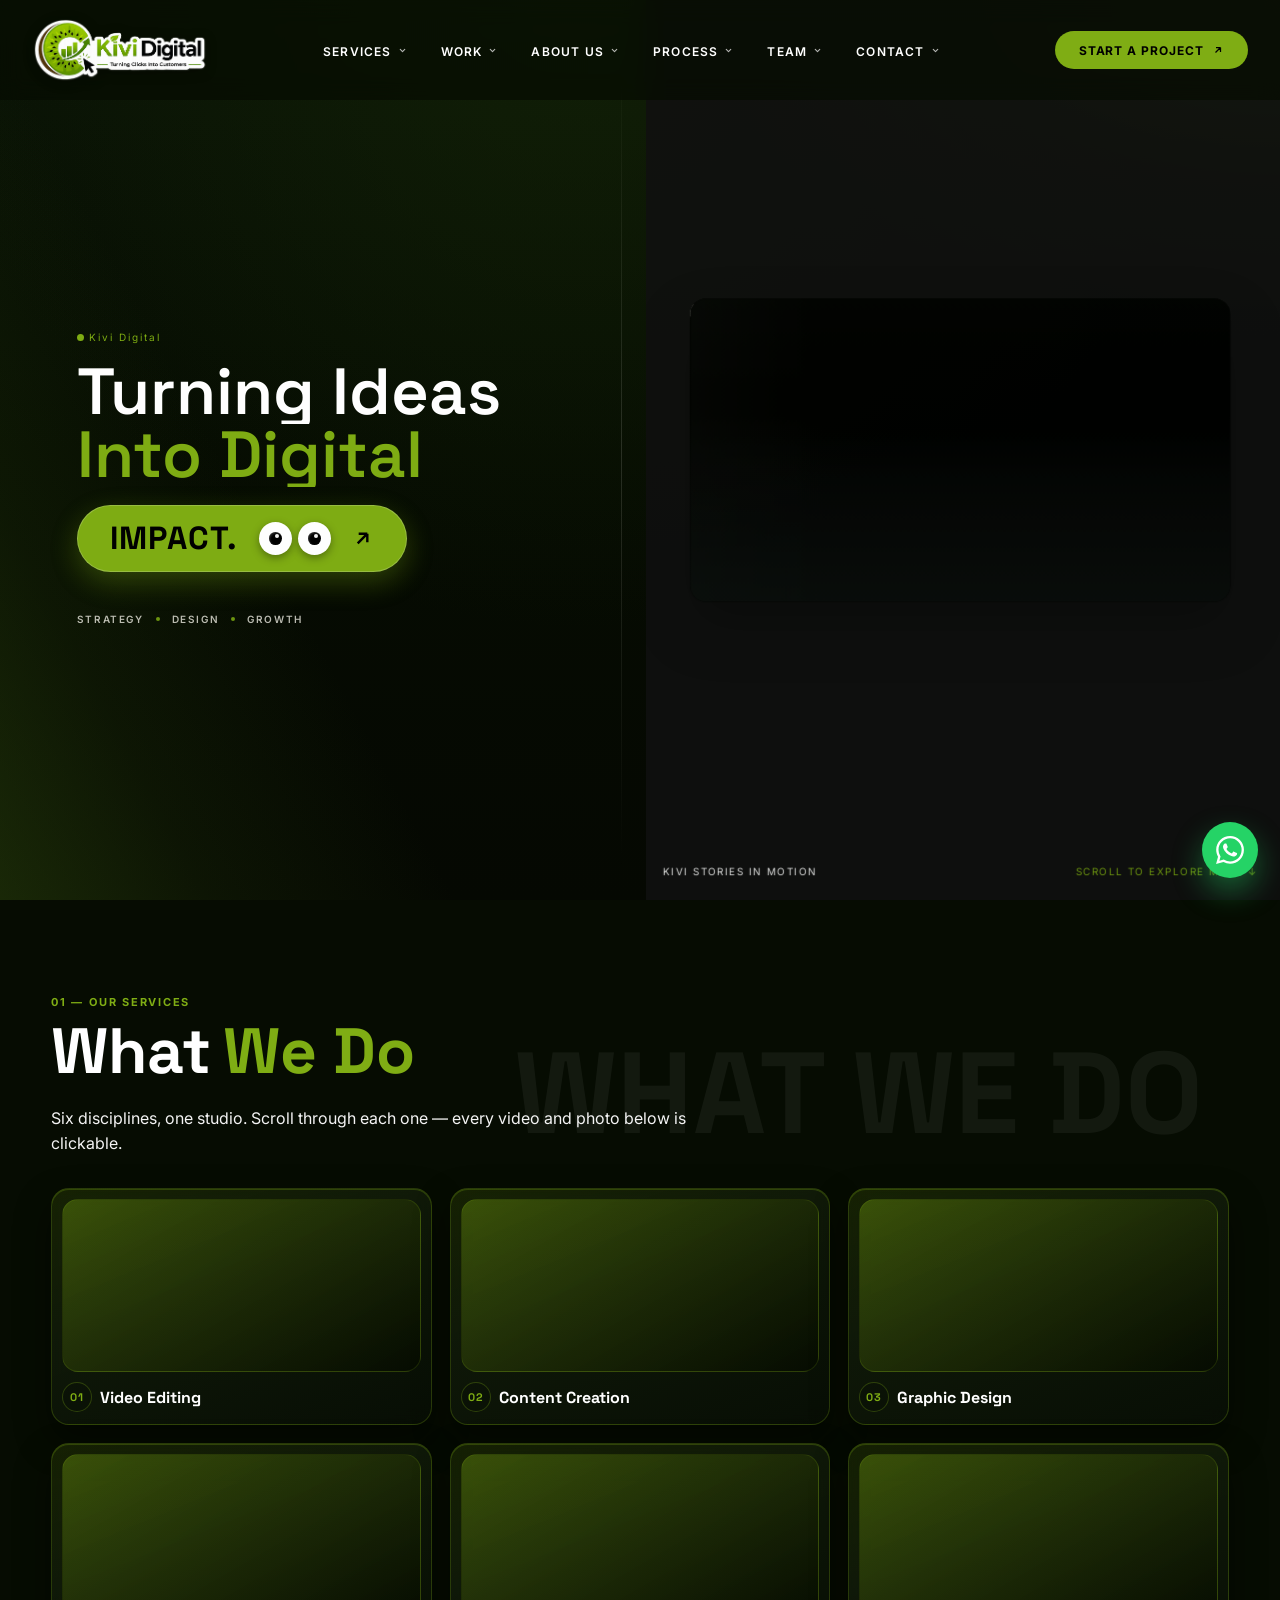
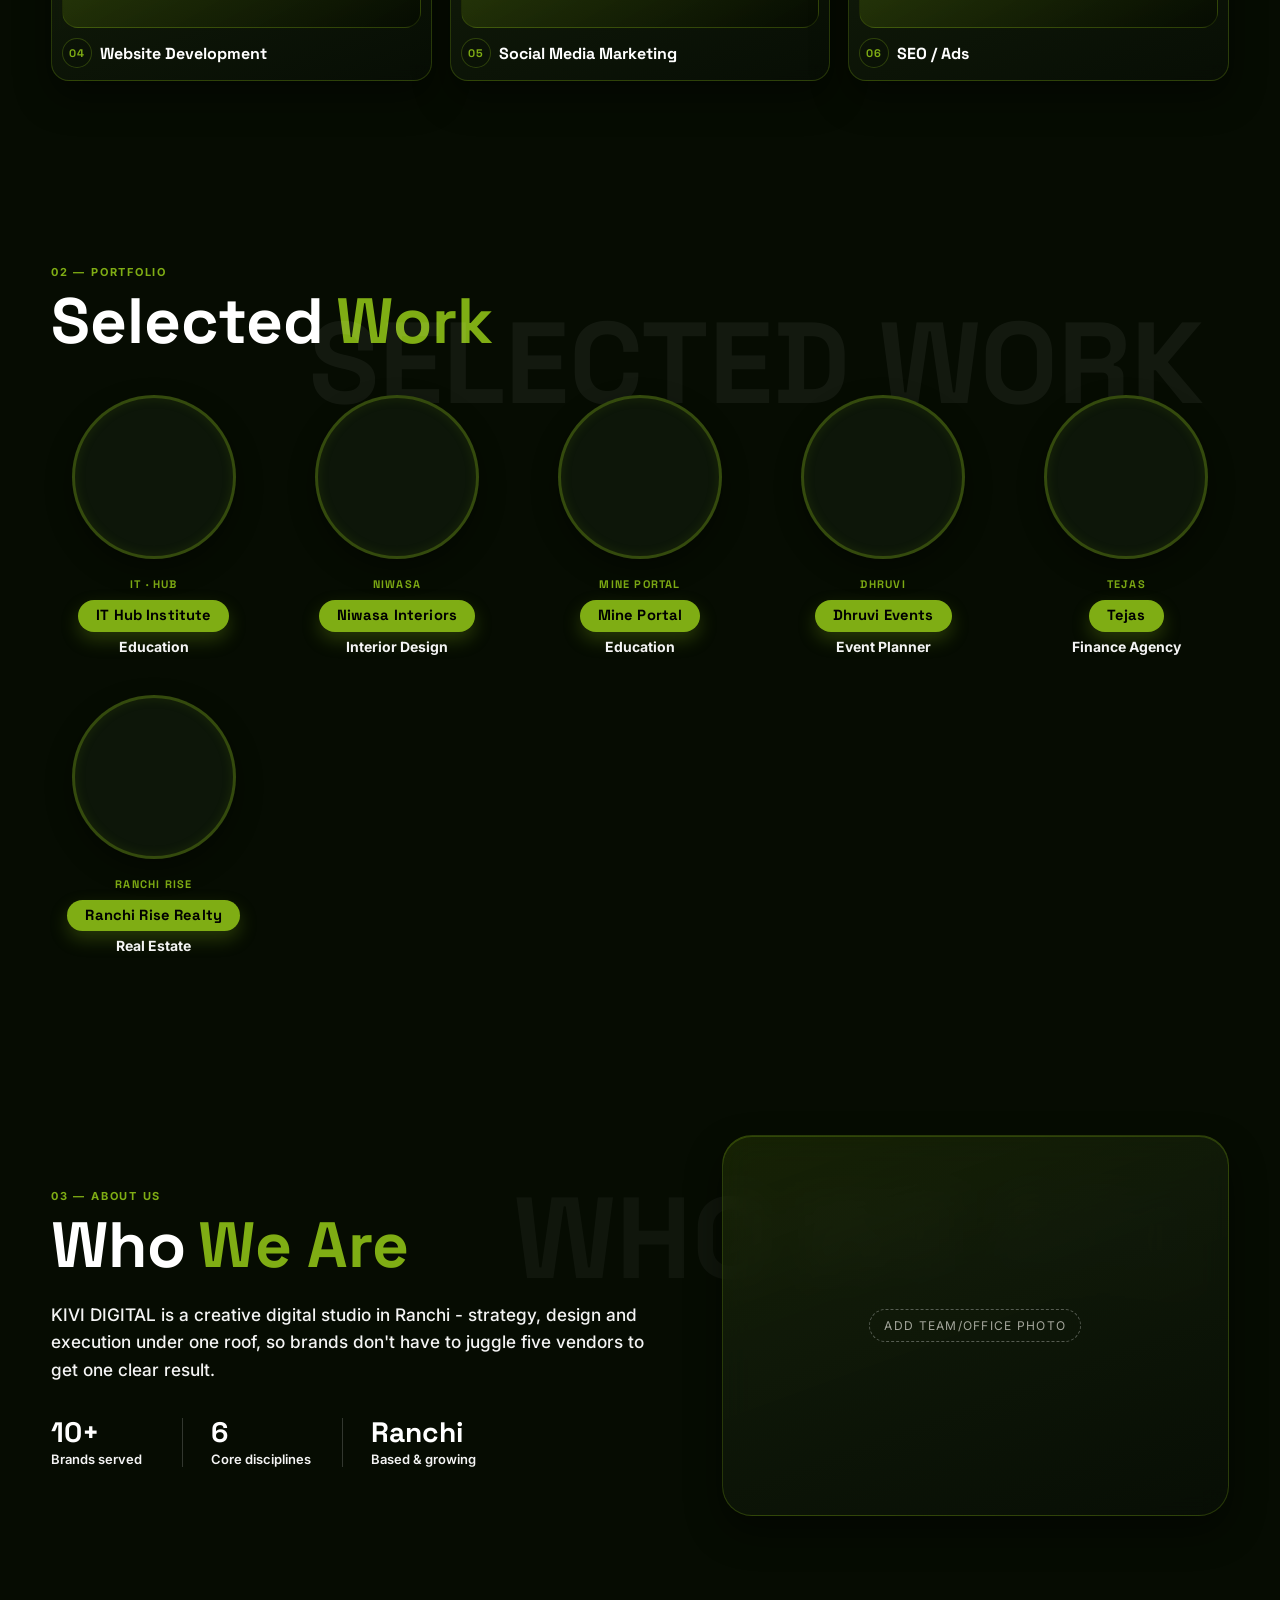
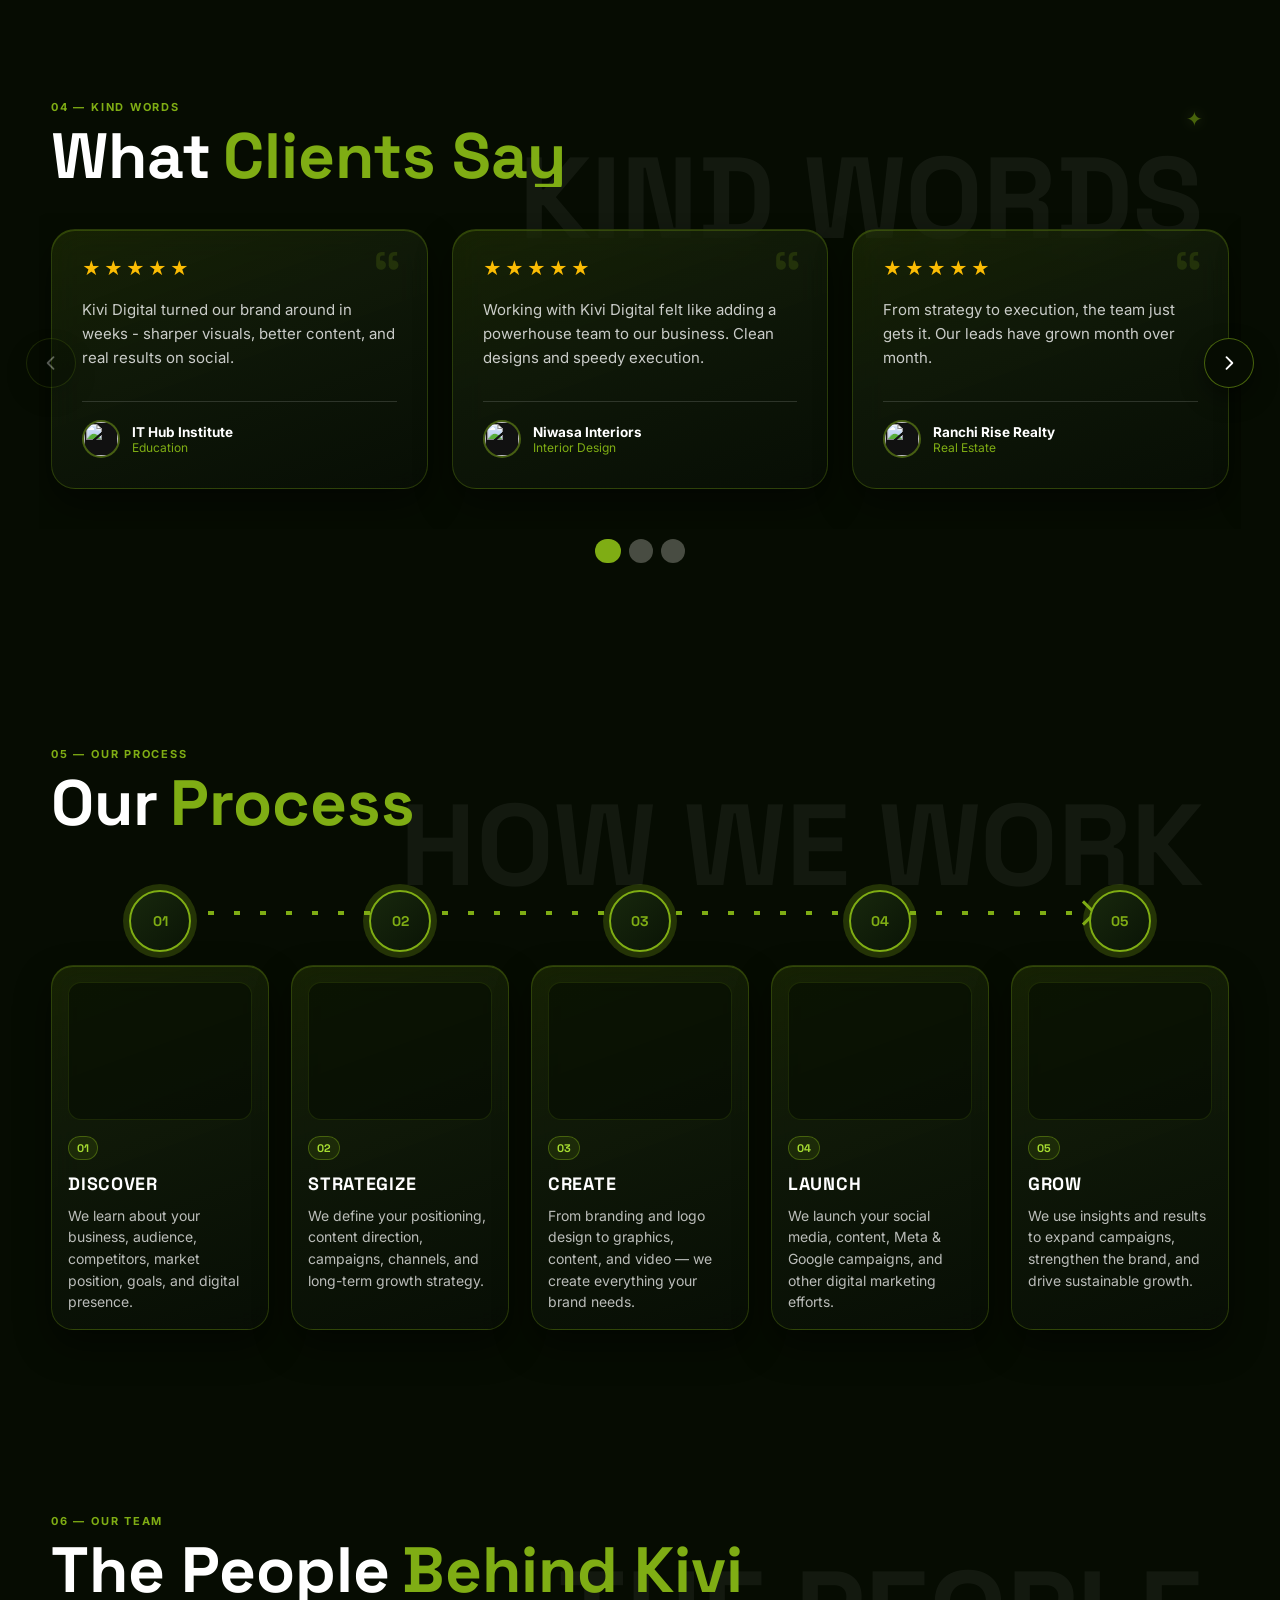
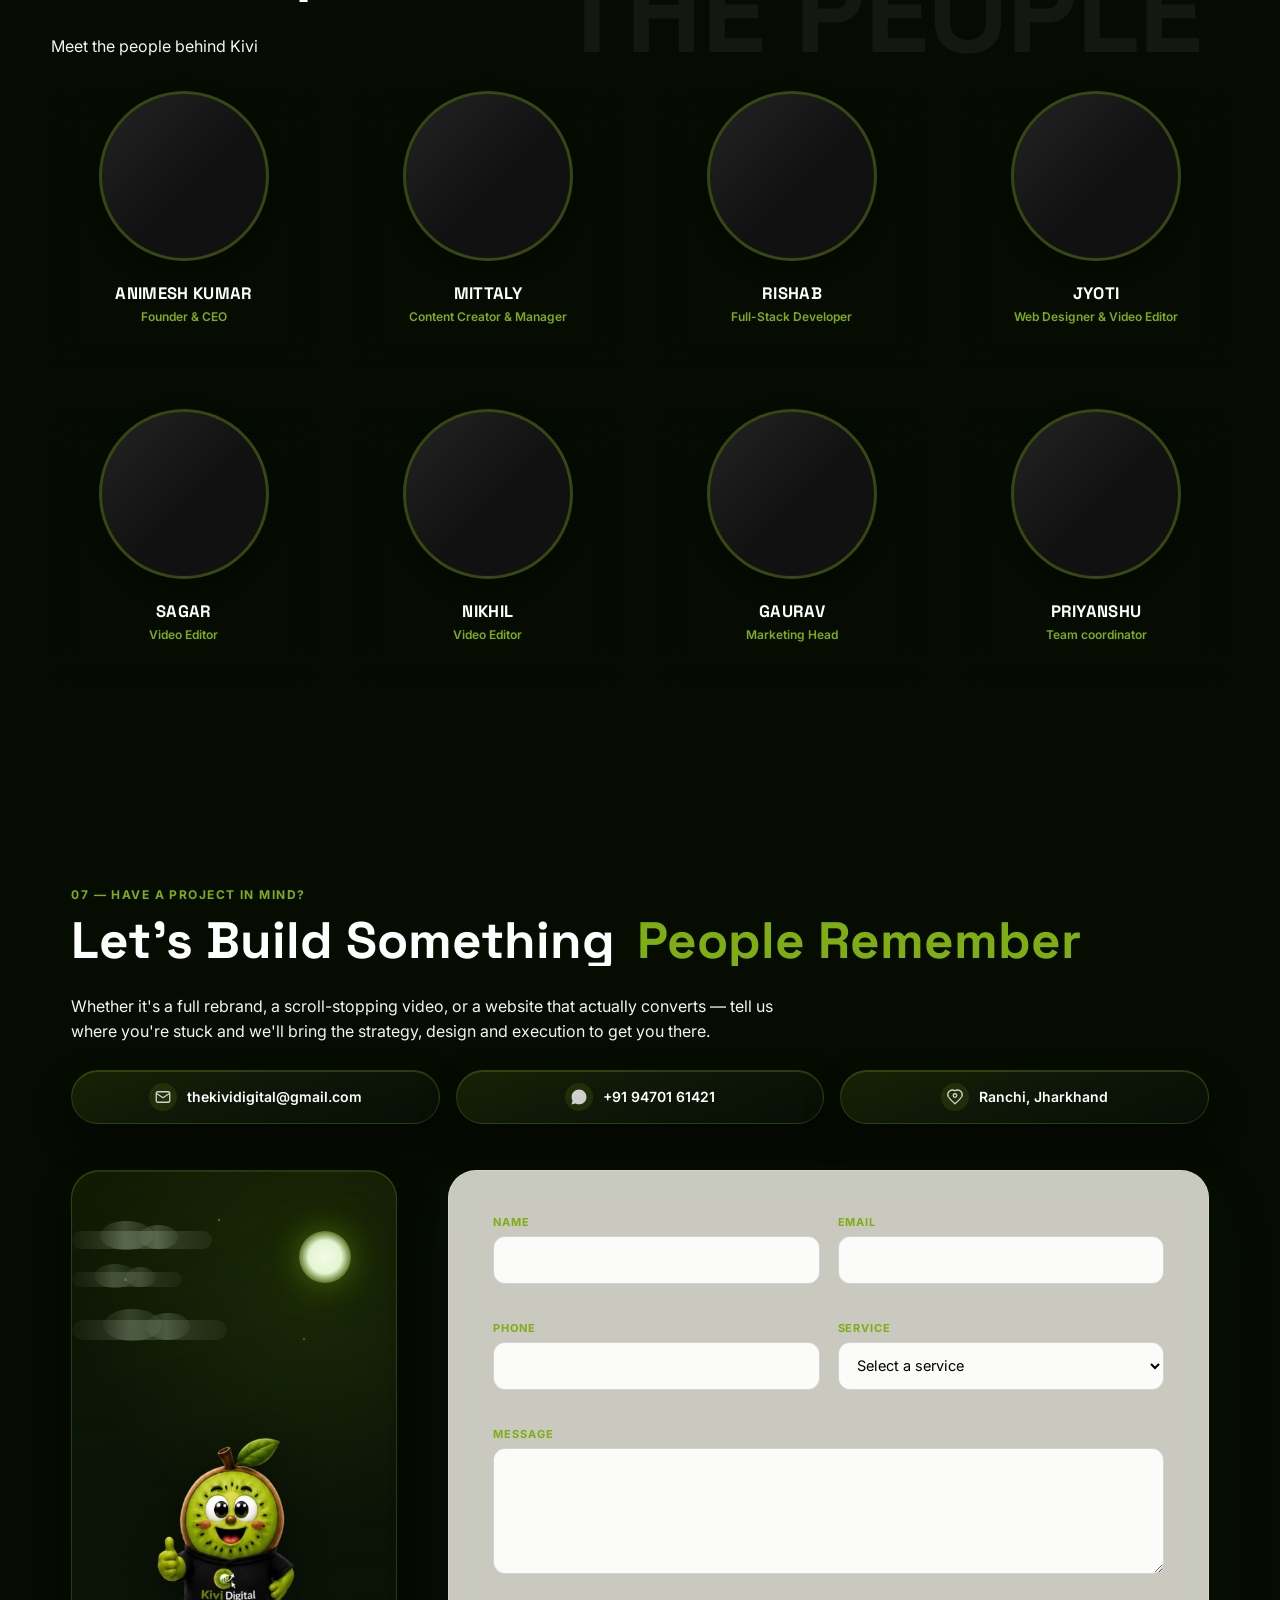
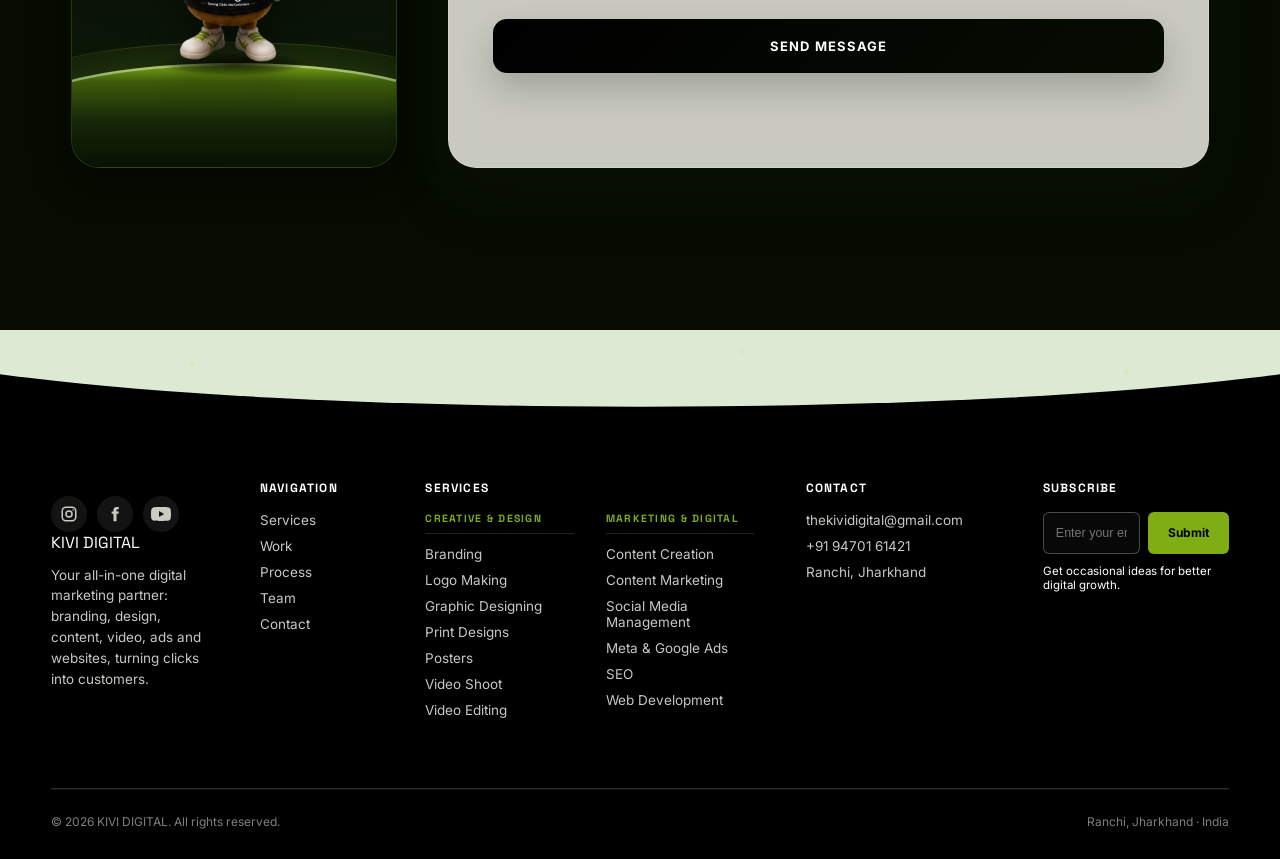
==== index.html @ 2e2b3ed4 "Refactor media handling and enhance accessibility features - Removed unused flip card touch function" ====
<!DOCTYPE html>
<html lang="en">
  <head>
    <meta charset="UTF-8" />
    <meta name="viewport" content="width=device-width, initial-scale=1.0" />
    <title>KIVI DIGITAL — Turning Ideas Into Digital Impact</title>
    <meta name="description" content="KIVI DIGITAL is a premium creative digital agency in Ranchi offering video editing, content creation, graphic design, web development, social media marketing and SEO/Meta Ads." />

    <link rel="preconnect" href="https://fonts.googleapis.com">
    <link rel="preconnect" href="https://fonts.gstatic.com" crossorigin>
    <link href="https://fonts.googleapis.com/css2?family=Space+Grotesk:wght@500;600;700&family=Inter:wght@400;500;600;700&display=swap" rel="stylesheet">

    <link rel="stylesheet" href="css/style.css" />

    <link rel="preload" as="image" fetchpriority="high" href="https://res.cloudinary.com/s9nmor1b/image/upload/q_auto,f_auto,w_960/v1790767064/ChatGPT_Image_Sep_30_2026_04_46_53_PM.png">
  </head>
  <body>
    <a href="#main" class="skip-link">Skip to content</a>

    <!-- ===================== INTRO / LOADER ===================== -->
    <div class="intro" data-intro aria-hidden="true">
      <div class="intro-stage">
        <img class="intro-mark" data-intro-mark src="images/kivi-logo.png" alt="KIVI DIGITAL" width="742" height="270" />
      </div>
      <span class="intro-tag" data-intro-tag>Turning Clicks Into Customers</span>
    </div>

    <!-- ===================== NAVBAR ===================== -->
    <header class="navbar" data-navbar>
      <div class="wrap navbar-inner">
        <a href="#top" class="brand font-display">
          <img class="brand-mark" src="images/kivi-logo.png" alt="KIVI DIGITAL" width="742" height="270" />
        </a>

        <nav aria-label="Primary">
          <ul class="nav-links" data-nav-links>
            <li class="nav-item has-dropdown"><a href="#services" data-nav-link aria-haspopup="true"><span class="hover-anim" data-text="SERVICES"><span>SERVICES</span></span><svg class="nav-caret" width="9" height="9" viewBox="0 0 24 24" fill="none" stroke="currentColor" stroke-width="3" stroke-linecap="round" stroke-linejoin="round" aria-hidden="true"><path d="M6 9l6 6 6-6"/></svg></a>
              <div class="nav-dropdown nav-dropdown--wide"><div class="nav-dropdown-panel"><div class="nav-dd-col"><h4>Creative &amp; Design</h4><ul><li><a href="#services">Branding</a></li><li><a href="#services">Logo Making</a></li><li><a href="#services">Graphic Designing</a></li><li><a href="#services">Print Designs</a></li><li><a href="#services">Posters</a></li><li><a href="#services">Video Shoot</a></li><li><a href="#services">Video Editing</a></li></ul></div><div class="nav-dd-col"><h4>Marketing &amp; Digital</h4><ul><li><a href="#services">Content Creation</a></li><li><a href="#services">Content Marketing</a></li><li><a href="#services">Social Media Management</a></li><li><a href="#services">Meta &amp; Google Ads</a></li><li><a href="#services">SEO</a></li><li><a href="#services">Web Development</a></li></ul></div></div></div>
            </li>
            <li class="nav-item has-dropdown"><a href="#work" data-nav-link aria-haspopup="true"><span class="hover-anim" data-text="WORK"><span>WORK</span></span><svg class="nav-caret" width="9" height="9" viewBox="0 0 24 24" fill="none" stroke="currentColor" stroke-width="3" stroke-linecap="round" stroke-linejoin="round" aria-hidden="true"><path d="M6 9l6 6 6-6"/></svg></a>
              <div class="nav-dropdown"><div class="nav-dropdown-panel"><div class="nav-dd-col"><h4>Selected Work</h4><ul><li><a href="#work">IT Hub Institute<small>Education</small></a></li><li><a href="#work">Niwasa Interiors<small>Interior Design</small></a></li><li><a href="#work">Mine Portal<small>Education</small></a></li><li><a href="#work">Dhruvi Events<small>Event Planner</small></a></li><li><a href="#work">Tejas<small>Finance Agency</small></a></li><li><a href="#work">Ranchi Rise Realty<small>Real Estate</small></a></li></ul></div></div></div>
            </li>
            <li class="nav-item has-dropdown"><a href="#about" data-nav-link aria-haspopup="true"><span class="hover-anim" data-text="ABOUT US"><span>ABOUT US</span></span><svg class="nav-caret" width="9" height="9" viewBox="0 0 24 24" fill="none" stroke="currentColor" stroke-width="3" stroke-linecap="round" stroke-linejoin="round" aria-hidden="true"><path d="M6 9l6 6 6-6"/></svg></a>
              <div class="nav-dropdown"><div class="nav-dropdown-panel"><div class="nav-dd-col"><h4>About Us</h4><ul><li><a href="#about">Who we are</a></li><li><a href="#testimonials">What clients say</a></li><li><a href="#work">Brands we've served</a></li></ul></div></div></div>
            </li>
            <li class="nav-item has-dropdown"><a href="#process" data-nav-link aria-haspopup="true"><span class="hover-anim" data-text="PROCESS"><span>PROCESS</span></span><svg class="nav-caret" width="9" height="9" viewBox="0 0 24 24" fill="none" stroke="currentColor" stroke-width="3" stroke-linecap="round" stroke-linejoin="round" aria-hidden="true"><path d="M6 9l6 6 6-6"/></svg></a>
              <div class="nav-dropdown"><div class="nav-dropdown-panel"><div class="nav-dd-col"><h4>How we work</h4><ul><li><a href="#process"><b>01</b>Discover</a></li><li><a href="#process"><b>02</b>Strategize</a></li><li><a href="#process"><b>03</b>Create</a></li><li><a href="#process"><b>04</b>Launch</a></li><li><a href="#process"><b>05</b>Grow</a></li></ul></div></div></div>
            </li>
            <li class="nav-item has-dropdown"><a href="#team" data-nav-link aria-haspopup="true"><span class="hover-anim" data-text="TEAM"><span>TEAM</span></span><svg class="nav-caret" width="9" height="9" viewBox="0 0 24 24" fill="none" stroke="currentColor" stroke-width="3" stroke-linecap="round" stroke-linejoin="round" aria-hidden="true"><path d="M6 9l6 6 6-6"/></svg></a>
              <div class="nav-dropdown nav-dropdown--wide"><div class="nav-dropdown-panel"><div class="nav-dd-col"><h4>The people behind Kivi</h4><ul class="nav-dd-2col"><li><a href="#team">Animesh Kumar</a></li><li><a href="#team">Mittaly</a></li><li><a href="#team">Rishab</a></li><li><a href="#team">Jyoti</a></li><li><a href="#team">Sagar</a></li><li><a href="#team">Nikhil</a></li><li><a href="#team">Gaurav</a></li><li><a href="#team">Priyanshu</a></li></ul></div></div></div>
            </li>
            <li class="nav-item has-dropdown"><a href="#contact" data-nav-link aria-haspopup="true"><span class="hover-anim" data-text="CONTACT"><span>CONTACT</span></span><svg class="nav-caret" width="9" height="9" viewBox="0 0 24 24" fill="none" stroke="currentColor" stroke-width="3" stroke-linecap="round" stroke-linejoin="round" aria-hidden="true"><path d="M6 9l6 6 6-6"/></svg></a>
              <div class="nav-dropdown"><div class="nav-dropdown-panel"><div class="nav-dd-col"><h4>Get in touch</h4><ul><li><a href="#contact-form">Send an enquiry</a></li><li><a href="mailto:thekividigital@gmail.com">thekividigital@gmail.com</a></li><li><a href="https://wa.me/919470161421" target="_blank" rel="noopener noreferrer">WhatsApp +91 94701 61421</a></li><li><span class="nav-dd-static">Ranchi, Jharkhand</span></li></ul></div></div></div>
            </li>
            <li class="nav-pill" data-nav-pill aria-hidden="true"></li>
          </ul>
        </nav>

        <div class="nav-right">
          <a href="#contact" class="btn-start">
            <span class="hover-anim" data-text="START A PROJECT"><span>START A PROJECT</span></span>
            <svg width="12" height="12" viewBox="0 0 24 24" fill="none" stroke="currentColor" stroke-width="2.5"><path d="M7 17L17 7M17 7H8M17 7V16"/></svg>
          </a>
          <button class="hamburger" data-hamburger aria-label="Open menu" aria-expanded="false" aria-controls="mobile-nav">
            <span></span><span></span><span></span>
          </button>
        </div>
      </div>
    </header>

    <!-- Mobile nav panel -->
    <nav id="mobile-nav" class="mobile-nav" data-mobile-nav aria-label="Mobile">
      <a href="#services">Services</a>
      <a href="#work">Work</a>
      <a href="#about">About Us</a>
      <a href="#process">Process</a>
      <a href="#team">Team</a>
      <a href="#contact">Contact</a>
      <a href="#contact" class="btn-start"><span class="hover-anim" data-text="START A PROJECT ↗"><span>START A PROJECT ↗</span></span></a>
    </nav>

    <main id="main">

      <!-- ===================== HERO ===================== -->
      <section class="hero sec-hero" id="top">
        <div class="hero-noise" aria-hidden="true"></div>
        <div class="hero-wrap">
          <div class="hero-panel hero-panel--copy">
            <div class="hero-copy-inner">
              <div class="hero-eyebrow reveal"><span class="eyebrow-dot"></span> Kivi Digital</div>
              <h1 class="hero-title font-display kv-hover-lime" data-hero-title>
                <span class="reveal-mask"><span>Turning Ideas</span></span>
                <span class="reveal-mask"><span class="accent">Into Digital</span></span>
                <span class="reveal-mask"><span><a href="#services" class="eye-follow-btn hero-impact-btn pill-btn" data-eye-btn data-link="#services" data-text="impact." data-btn-color="#7fad14" data-text-color="#000000" data-eye-color="#ffffff" data-pupil-color="#000000" data-eye-count="2" data-blinking="true" data-blink-intensity="1" aria-label="Explore our work and services"><span class="eye-btn-label">Impact.</span><span class="eye-btn-eyes" aria-hidden="true"><span class="eye-btn-eye"><span class="eye-btn-pupil"></span></span><span class="eye-btn-eye"><span class="eye-btn-pupil"></span></span></span><svg class="eye-btn-arrow" width="22" height="22" viewBox="0 0 24 24" fill="none" stroke="currentColor" stroke-width="2.5"><path d="M7 17L17 7M17 7H8M17 7V16"/></svg></a></span></span>
              </h1>
              <div class="hero-meta reveal">
                <span>Strategy</span><i></i><span>Design</span><i></i><span>Growth</span>
              </div>
            </div>
            <span class="hero-panel-index" aria-hidden="true"></span>
          </div>

          <div class="hero-panel hero-panel--media">
            <div class="hero-media kv-clickable" data-media="hero-video" data-hero-media data-lightbox-trigger data-lightbox-type="video" data-lightbox-title="KIVI DIGITAL — Showreel">
              <video autoplay muted loop playsinline preload="auto" poster="" data-media="hero-poster" aria-label="Kivi Digital showreel">
                <source src="" type="video/mp4" />
              </video>
              <svg class="hero-fallback-art" viewBox="0 0 800 420" preserveAspectRatio="xMidYMid slice" role="img" aria-label="Kivi Digital showreel placeholder">
                <defs>
                  <linearGradient id="sky" x1="0" y1="0" x2="0" y2="1"><stop offset="0%" stop-color="#263d42"/><stop offset="100%" stop-color="#111a20"/></linearGradient>
                  <linearGradient id="water" x1="0" y1="0" x2="0" y2="1"><stop offset="0%" stop-color="#708267"/><stop offset="100%" stop-color="#202b25"/></linearGradient>
                </defs>
                <rect width="800" height="420" fill="url(#sky)"/>
                <circle cx="625" cy="110" r="82" fill="#c7e36b" opacity=".14"/>
                <polygon points="0,230 130,120 230,220 340,90 460,220 560,140 680,230 800,180 800,260 0,260" fill="#dce4d4" opacity=".12"/>
                <polygon points="0,260 800,260 800,420 0,420" fill="url(#water)"/>
              </svg>
              <div class="hero-media-shade" aria-hidden="true"></div>
              <span class="hero-media-tag">SHOWREEL / 01</span>
              <span class="kv-zoom-icon" aria-hidden="true"><svg width="16" height="16" viewBox="0 0 24 24" fill="none" stroke="currentColor" stroke-width="2"><path d="M15 3h6v6M9 21H3v-6M21 3l-7 7M3 21l7-7"/></svg></span>
            </div>
            <div class="hero-media-caption"><span>Kivi Stories in motion</span><span>Scroll to explore more ↓</span></div>
          </div>
        </div>
      </section>

      <!-- ===================== WHAT WE DO — six disciplines, step-by-step ===================== -->
      <section id="services" class="section sec-services">
        <span class="kv-star kv-star--sm" style="top:10%; left:4%;" aria-hidden="true"></span>
        <span class="kv-star kv-star--md" style="top:60%; right:5%; animation-delay:1.1s;" aria-hidden="true"></span>
        <div class="wrap">
          <span class="ghost-heading" aria-hidden="true">WHAT WE DO</span>
          <div class="section-head">
            <span class="eyebrow reveal">01 &mdash; Our Services</span>
            <h2 class="section-title font-display kv-hover-lime"><span class="reveal-mask"><span>What</span></span><span class="reveal-mask"><span class="accent">We Do</span></span></h2>
            <p class="section-sub reveal">Six disciplines, one studio. Scroll through each one — every video and photo below is clickable.</p>
          </div>

          <div class="wwd-list" data-wwd-list>

            <article class="wwd-item reveal" data-wwd-item style="--wwd-accent:#7fad14;">
              <div class="wwd-flip" data-wwd-flip>
                <div class="wwd-flip-inner">
                  <div class="wwd-flip-front">
                    <div class="wwd-media" data-media="service-video-editing">
                      <video muted loop playsinline preload="none" data-media="service-video-editing-video"><source src="" type="video/mp4" /></video>
                    </div>
                    <div class="wwd-flip-caption">
                      <span class="wwd-index">01</span>
                      <h3 class="wwd-title">Video Editing</h3>
                    </div>
                  </div>
                  <div class="wwd-flip-back">
                    <p class="wwd-copy">Cut, color, sound and rhythm — we turn raw footage into story-led edits that hold attention to the last frame.</p>
                  </div>
                </div>
              </div>
            </article>

            <article class="wwd-item reveal" data-wwd-item style="--wwd-accent:#7fad14;">
              <div class="wwd-flip" data-wwd-flip>
                <div class="wwd-flip-inner">
                  <div class="wwd-flip-front">
                    <div class="wwd-media" data-media="service-content-creation">
                      <video muted loop playsinline preload="none" data-media="service-content-creation-video"><source src="" type="video/mp4" /></video>
                    </div>
                    <div class="wwd-flip-caption">
                      <span class="wwd-index">02</span>
                      <h3 class="wwd-title">Content Creation</h3>
                    </div>
                  </div>
                  <div class="wwd-flip-back">
                    <p class="wwd-copy">Shoot, build and publish - a steady stream of on-brand photo and video content that keeps you posting without repeating yourself.</p>
                  </div>
                </div>
              </div>
            </article>

            <article class="wwd-item reveal" data-wwd-item style="--wwd-accent:#7fad14;">
              <div class="wwd-flip" data-wwd-flip>
                <div class="wwd-flip-inner">
                  <div class="wwd-flip-front">
                    <div class="wwd-media" data-media="service-graphic-design">
                      <video muted loop playsinline preload="none" data-media="service-graphic-design-video"><source src="" type="video/mp4" /></video>
                    </div>
                    <div class="wwd-flip-caption">
                      <span class="wwd-index">03</span>
                      <h3 class="wwd-title">Graphic Design</h3>
                    </div>
                  </div>
                  <div class="wwd-flip-back">
                    <p class="wwd-copy">Identity, layout and print - logos, social creatives and brand systems that stay consistent everywhere your business shows up.</p>
                  </div>
                </div>
              </div>
            </article>

            <article class="wwd-item reveal" data-wwd-item style="--wwd-accent:#7fad14;">
              <div class="wwd-flip" data-wwd-flip>
                <div class="wwd-flip-inner">
                  <div class="wwd-flip-front">
                    <div class="wwd-media" data-media="service-web-development">
                      <video muted loop playsinline preload="none" data-media="service-web-development-video"><source src="" type="video/mp4" /></video>
                    </div>
                    <div class="wwd-flip-caption">
                      <span class="wwd-index">04</span>
                      <h3 class="wwd-title">Website Development</h3>
                    </div>
                  </div>
                  <div class="wwd-flip-back">
                    <p class="wwd-copy">Fast, responsive and built to convert - websites that load quickly, look right everywhere and turn visitors into enquiries.</p>
                  </div>
                </div>
              </div>
            </article>

            <article class="wwd-item reveal" data-wwd-item style="--wwd-accent:#7fad14;">
              <div class="wwd-flip" data-wwd-flip>
                <div class="wwd-flip-inner">
                  <div class="wwd-flip-front">
                    <div class="wwd-media" data-media="service-social-media">
                      <video muted loop playsinline preload="none" data-media="service-social-media-video"><source src="" type="video/mp4" /></video>
                    </div>
                    <div class="wwd-flip-caption">
                      <span class="wwd-index">05</span>
                      <h3 class="wwd-title">Social Media Marketing</h3>
                    </div>
                  </div>
                  <div class="wwd-flip-back">
                    <p class="wwd-copy">Calendars, community and growth - a consistent posting rhythm and genuine engagement that builds an audience over time.</p>
                  </div>
                </div>
              </div>
            </article>

            <article class="wwd-item reveal" data-wwd-item style="--wwd-accent:#7fad14;">
              <div class="wwd-flip" data-wwd-flip>
                <div class="wwd-flip-inner">
                  <div class="wwd-flip-front">
                    <div class="wwd-media" data-media="service-seo-ads">
                      <video muted loop playsinline preload="none" data-media="service-seo-ads-video"><source src="" type="video/mp4" /></video>
                    </div>
                    <div class="wwd-flip-caption">
                      <span class="wwd-index">06</span>
                      <h3 class="wwd-title">SEO / Ads</h3>
                    </div>
                  </div>
                  <div class="wwd-flip-back">
                    <p class="wwd-copy">Rankings, reach and ROI - search visibility and Meta & Google Ads working together so the right people actually find you.</p>
                  </div>
                </div>
              </div>
            </article>

          </div>
        </div>
      </section>

      <!-- ===================== SELECTED WORK ===================== -->
      <section id="work" class="section sec-work">
        <span class="kv-star kv-star--sm" style="top:12%; left:3%;" aria-hidden="true"></span>
        <div class="wrap">
          <span class="ghost-heading" aria-hidden="true">SELECTED WORK</span>
          <div class="work-head-row">
            <div>
              <span class="eyebrow reveal">02 &mdash; Portfolio</span>
              <h2 class="section-title font-display kv-hover-lime"><span class="reveal-mask"><span>Selected</span></span><span class="reveal-mask"><span class="accent">Work</span></span></h2>
            </div>
          </div>

          <div class="work-scroller" data-work-scroller>
            <article class="work-card">
              <div class="work-card-visual">
                <button class="work-card-media kv-clickable" data-media="work-it-hub" data-lightbox-trigger data-lightbox-type="image" data-lightbox-title="IT Hub Institute"></button>
                <div class="work-card-socials" aria-label="IT Hub Institute social links">
                  <a href="https://www.facebook.com/ithubinstitutes" target="_blank" rel="noopener noreferrer" aria-label="IT Hub Institute on Facebook"><svg viewBox="0 0 24 24" aria-hidden="true"><circle cx="12" cy="12" r="12" fill="#1877F2"/><path fill="#fff" d="M15.9 8.6h-1.7c-.5 0-.9.4-.9.9v1.6h2.6l-.3 2.5h-2.3V19h-2.6v-5.4H8.9v-2.5h1.8V9.3c0-1.9 1.2-3.3 3.3-3.3h1.9v2.6z"/></svg></a>
                  <a href="https://www.instagram.com/ithubinstitute/" target="_blank" rel="noopener noreferrer" aria-label="IT Hub Institute on Instagram"><svg viewBox="0 0 24 24" aria-hidden="true"><defs><linearGradient id="igWork1" gradientUnits="userSpaceOnUse" x1="1" y1="23" x2="23" y2="1"><stop offset="0" stop-color="#F58529"/><stop offset=".55" stop-color="#DD2A7B"/><stop offset="1" stop-color="#8134AF"/></linearGradient></defs><rect x="1" y="1" width="22" height="22" rx="6" fill="url(#igWork1)"/><rect x="6.2" y="6.2" width="11.6" height="11.6" rx="3.4" fill="none" stroke="#fff" stroke-width="1.6"/><circle cx="12" cy="12" r="3.1" fill="none" stroke="#fff" stroke-width="1.6"/><circle cx="17.4" cy="6.6" r="1.1" fill="#fff"/></svg></a>
                  <a href="https://www.youtube.com/@ithubinstitute/featured" target="_blank" rel="noopener noreferrer" aria-label="IT Hub Institute on YouTube"><svg viewBox="0 0 24 24" aria-hidden="true"><rect x="1" y="4" width="22" height="16" rx="5" fill="#FF0000"/><path d="M10 8.5l6 3.5-6 3.5z" fill="#fff"/></svg></a>
                </div>
              </div>
              <div class="work-card-foot">
                <span class="work-logo">IT · HUB</span>
                <a class="work-name font-display" href="https://www.ithubinstitute.in/" target="_blank" rel="noopener noreferrer">IT Hub Institute</a>
                <span class="work-cat">Education</span>
              </div>
            </article>
            <article class="work-card">
              <div class="work-card-visual">
                <button class="work-card-media kv-clickable" data-media="work-niwasa" data-lightbox-trigger data-lightbox-type="image" data-lightbox-title="Niwasa Interiors"></button>
                <div class="work-card-socials" aria-label="Niwasa Interiors social links">
                  <a href="https://www.facebook.com/1155610784308636?ref=PROFILE_EDIT_xav_ig_profile_page_web" target="_blank" rel="noopener noreferrer" aria-label="Niwasa Interiors on Facebook"><svg viewBox="0 0 24 24" aria-hidden="true"><circle cx="12" cy="12" r="12" fill="#1877F2"/><path fill="#fff" d="M15.9 8.6h-1.7c-.5 0-.9.4-.9.9v1.6h2.6l-.3 2.5h-2.3V19h-2.6v-5.4H8.9v-2.5h1.8V9.3c0-1.9 1.2-3.3 3.3-3.3h1.9v2.6z"/></svg></a>
                  <a href="https://www.instagram.com/niwasainteriors/" target="_blank" rel="noopener noreferrer" aria-label="Niwasa Interiors on Instagram"><svg viewBox="0 0 24 24" aria-hidden="true"><defs><linearGradient id="igWork2" gradientUnits="userSpaceOnUse" x1="1" y1="23" x2="23" y2="1"><stop offset="0" stop-color="#F58529"/><stop offset=".55" stop-color="#DD2A7B"/><stop offset="1" stop-color="#8134AF"/></linearGradient></defs><rect x="1" y="1" width="22" height="22" rx="6" fill="url(#igWork2)"/><rect x="6.2" y="6.2" width="11.6" height="11.6" rx="3.4" fill="none" stroke="#fff" stroke-width="1.6"/><circle cx="12" cy="12" r="3.1" fill="none" stroke="#fff" stroke-width="1.6"/><circle cx="17.4" cy="6.6" r="1.1" fill="#fff"/></svg></a>
                  <a href="https://www.youtube.com/@NiwasaInteriors" target="_blank" rel="noopener noreferrer" aria-label="Niwasa Interiors on YouTube"><svg viewBox="0 0 24 24" aria-hidden="true"><rect x="1" y="4" width="22" height="16" rx="5" fill="#FF0000"/><path d="M10 8.5l6 3.5-6 3.5z" fill="#fff"/></svg></a>
                </div>
              </div>
              <div class="work-card-foot">
                <span class="work-logo">niwasa</span>
                <span class="work-name font-display">Niwasa Interiors</span>
                <span class="work-cat">Interior Design</span>
              </div>
            </article>
            <article class="work-card">
              <div class="work-card-visual">
                <button class="work-card-media kv-clickable" data-media="work-mine-portal" data-lightbox-trigger data-lightbox-type="image" data-lightbox-title="Mine Portal"></button>
                <div class="work-card-socials" aria-label="Mine Portal social links">
                  <a href="https://www.facebook.com/mineportal.in" target="_blank" rel="noopener noreferrer" aria-label="Mine Portal on Facebook"><svg viewBox="0 0 24 24" aria-hidden="true"><circle cx="12" cy="12" r="12" fill="#1877F2"/><path fill="#fff" d="M15.9 8.6h-1.7c-.5 0-.9.4-.9.9v1.6h2.6l-.3 2.5h-2.3V19h-2.6v-5.4H8.9v-2.5h1.8V9.3c0-1.9 1.2-3.3 3.3-3.3h1.9v2.6z"/></svg></a>
                  <a href="https://www.instagram.com/mine_portal/?hl=en" target="_blank" rel="noopener noreferrer" aria-label="Mine Portal on Instagram"><svg viewBox="0 0 24 24" aria-hidden="true"><defs><linearGradient id="igWork3" gradientUnits="userSpaceOnUse" x1="1" y1="23" x2="23" y2="1"><stop offset="0" stop-color="#F58529"/><stop offset=".55" stop-color="#DD2A7B"/><stop offset="1" stop-color="#8134AF"/></linearGradient></defs><rect x="1" y="1" width="22" height="22" rx="6" fill="url(#igWork3)"/><rect x="6.2" y="6.2" width="11.6" height="11.6" rx="3.4" fill="none" stroke="#fff" stroke-width="1.6"/><circle cx="12" cy="12" r="3.1" fill="none" stroke="#fff" stroke-width="1.6"/><circle cx="17.4" cy="6.6" r="1.1" fill="#fff"/></svg></a>
                  <a href="https://www.youtube.com/@mineportal-allminingsoluti5048" target="_blank" rel="noopener noreferrer" aria-label="Mine Portal on YouTube"><svg viewBox="0 0 24 24" aria-hidden="true"><rect x="1" y="4" width="22" height="16" rx="5" fill="#FF0000"/><path d="M10 8.5l6 3.5-6 3.5z" fill="#fff"/></svg></a>
                </div>
              </div>
              <div class="work-card-foot">
                <span class="work-logo">MINE PORTAL</span>
                <a class="work-name font-display" href="https://mineportal.in/dashboard" target="_blank" rel="noopener noreferrer">Mine Portal</a>
                <span class="work-cat">Education</span>
              </div>
            </article>
            <article class="work-card">
              <div class="work-card-visual">
                <button class="work-card-media kv-clickable" data-media="work-dhruvi-events" data-lightbox-trigger data-lightbox-type="image" data-lightbox-title="Dhruvi Events"></button>
                <div class="work-card-socials" aria-label="Dhruvi Events social links">
                  <a href="https://www.facebook.com/profile.php?id=61594262802152" target="_blank" rel="noopener noreferrer" aria-label="Dhruvi Events on Facebook"><svg viewBox="0 0 24 24" aria-hidden="true"><circle cx="12" cy="12" r="12" fill="#1877F2"/><path fill="#fff" d="M15.9 8.6h-1.7c-.5 0-.9.4-.9.9v1.6h2.6l-.3 2.5h-2.3V19h-2.6v-5.4H8.9v-2.5h1.8V9.3c0-1.9 1.2-3.3 3.3-3.3h1.9v2.6z"/></svg></a>
                  <a href="https://www.instagram.com/dhruvi_events707/" target="_blank" rel="noopener noreferrer" aria-label="Dhruvi Events on Instagram"><svg viewBox="0 0 24 24" aria-hidden="true"><defs><linearGradient id="igWork4" gradientUnits="userSpaceOnUse" x1="1" y1="23" x2="23" y2="1"><stop offset="0" stop-color="#F58529"/><stop offset=".55" stop-color="#DD2A7B"/><stop offset="1" stop-color="#8134AF"/></linearGradient></defs><rect x="1" y="1" width="22" height="22" rx="6" fill="url(#igWork4)"/><rect x="6.2" y="6.2" width="11.6" height="11.6" rx="3.4" fill="none" stroke="#fff" stroke-width="1.6"/><circle cx="12" cy="12" r="3.1" fill="none" stroke="#fff" stroke-width="1.6"/><circle cx="17.4" cy="6.6" r="1.1" fill="#fff"/></svg></a>
                  <a href="https://www.youtube.com/@dhruvi_events707" target="_blank" rel="noopener noreferrer" aria-label="Dhruvi Events on YouTube"><svg viewBox="0 0 24 24" aria-hidden="true"><rect x="1" y="4" width="22" height="16" rx="5" fill="#FF0000"/><path d="M10 8.5l6 3.5-6 3.5z" fill="#fff"/></svg></a>
                </div>
              </div>
              <div class="work-card-foot">
                <span class="work-logo">DHRUVI</span>
                <span class="work-name font-display">Dhruvi Events</span>
                <span class="work-cat">Event Planner</span>
              </div>
            </article>
            <article class="work-card">
              <div class="work-card-visual">
                <button class="work-card-media kv-clickable" data-media="work-kivi" data-lightbox-trigger data-lightbox-type="image" data-lightbox-title="Kivi Digital"></button>
                <div class="work-card-socials" aria-label="Tejas social links">
                  <a href="" target="_blank" rel="noopener noreferrer" aria-label="Tejas on Facebook"><svg viewBox="0 0 24 24" aria-hidden="true"><circle cx="12" cy="12" r="12" fill="#1877F2"/><path fill="#fff" d="M15.9 8.6h-1.7c-.5 0-.9.4-.9.9v1.6h2.6l-.3 2.5h-2.3V19h-2.6v-5.4H8.9v-2.5h1.8V9.3c0-1.9 1.2-3.3 3.3-3.3h1.9v2.6z"/></svg></a>
                  <a href="" target="_blank" rel="noopener noreferrer" aria-label="Tejas on Instagram"><svg viewBox="0 0 24 24" aria-hidden="true"><defs><linearGradient id="igWork5" gradientUnits="userSpaceOnUse" x1="1" y1="23" x2="23" y2="1"><stop offset="0" stop-color="#F58529"/><stop offset=".55" stop-color="#DD2A7B"/><stop offset="1" stop-color="#8134AF"/></linearGradient></defs><rect x="1" y="1" width="22" height="22" rx="6" fill="url(#igWork5)"/><rect x="6.2" y="6.2" width="11.6" height="11.6" rx="3.4" fill="none" stroke="#fff" stroke-width="1.6"/><circle cx="12" cy="12" r="3.1" fill="none" stroke="#fff" stroke-width="1.6"/><circle cx="17.4" cy="6.6" r="1.1" fill="#fff"/></svg></a>
                  <a href="" target="_blank" rel="noopener noreferrer" aria-label="Tejas on YouTube"><svg viewBox="0 0 24 24" aria-hidden="true"><rect x="1" y="4" width="22" height="16" rx="5" fill="#FF0000"/><path d="M10 8.5l6 3.5-6 3.5z" fill="#fff"/></svg></a>
                </div>
              </div>
              <div class="work-card-foot">
                <span class="work-logo">TEJAS</span>
                <span class="work-name font-display">Tejas</span>
                <span class="work-cat">Finance Agency</span>
              </div>
            </article>
            <article class="work-card">
              <div class="work-card-visual">
                <button class="work-card-media kv-clickable" data-media="work-ranchi-rise" data-lightbox-trigger data-lightbox-type="image" data-lightbox-title="Ranchi Rise Realty"></button>
                <div class="work-card-socials" aria-label="Ranchi Rise Realty social links">
                  <a href="" target="_blank" rel="noopener noreferrer" aria-label="Ranchi Rise Realty on Facebook"><svg viewBox="0 0 24 24" aria-hidden="true"><circle cx="12" cy="12" r="12" fill="#1877F2"/><path fill="#fff" d="M15.9 8.6h-1.7c-.5 0-.9.4-.9.9v1.6h2.6l-.3 2.5h-2.3V19h-2.6v-5.4H8.9v-2.5h1.8V9.3c0-1.9 1.2-3.3 3.3-3.3h1.9v2.6z"/></svg></a>
                  <a href="" target="_blank" rel="noopener noreferrer" aria-label="Ranchi Rise Realty on Instagram"><svg viewBox="0 0 24 24" aria-hidden="true"><defs><linearGradient id="igWork6" gradientUnits="userSpaceOnUse" x1="1" y1="23" x2="23" y2="1"><stop offset="0" stop-color="#F58529"/><stop offset=".55" stop-color="#DD2A7B"/><stop offset="1" stop-color="#8134AF"/></linearGradient></defs><rect x="1" y="1" width="22" height="22" rx="6" fill="url(#igWork6)"/><rect x="6.2" y="6.2" width="11.6" height="11.6" rx="3.4" fill="none" stroke="#fff" stroke-width="1.6"/><circle cx="12" cy="12" r="3.1" fill="none" stroke="#fff" stroke-width="1.6"/><circle cx="17.4" cy="6.6" r="1.1" fill="#fff"/></svg></a>
                  <a href="" target="_blank" rel="noopener noreferrer" aria-label="Ranchi Rise Realty on YouTube"><svg viewBox="0 0 24 24" aria-hidden="true"><rect x="1" y="4" width="22" height="16" rx="5" fill="#FF0000"/><path d="M10 8.5l6 3.5-6 3.5z" fill="#fff"/></svg></a>
                </div>
              </div>
              <div class="work-card-foot">
                <span class="work-logo">RANCHI RISE</span>
                <span class="work-name font-display">Ranchi Rise Realty</span>
                <span class="work-cat">Real Estate</span>
              </div>
            </article>
          </div>
        </div>
      </section>

      <!-- ===================== ABOUT ===================== -->
      <section id="about" class="section sec-about">
        <span class="kv-star kv-star--sm" style="top:14%; right:6%;" aria-hidden="true"></span>
        <div class="wrap">
          <span class="ghost-heading" aria-hidden="true">WHO WE ARE</span>
          <div class="about-grid">
            <div class="about-copy">
              <span class="eyebrow reveal">03 &mdash; About Us</span>
              <h2 class="section-title font-display kv-hover-lime"><span class="reveal-mask"><span>Who</span></span><span class="reveal-mask"><span class="accent">We Are</span></span></h2>
              <p class="section-sub reveal">KIVI DIGITAL is a creative digital studio in Ranchi - strategy, design and execution under one roof, so brands don't have to juggle five vendors to get one clear result.</p>
              <div class="about-stats reveal">
                <div class="about-stat"><strong>10+</strong><span>Brands served</span></div>
                <div class="about-stat"><strong>6</strong><span>Core disciplines</span></div>
                <div class="about-stat"><strong>Ranchi</strong><span>Based &amp; growing</span></div>
              </div>
            </div>
            <div class="about-media reveal" data-media="about-photo">
              <span class="about-media-placeholder">Add team/office photo</span>
            </div>
          </div>
        </div>
      </section> 

      <!-- ===================== TESTIMONIALS ===================== -->
      <section id="testimonials" class="section sec-testimonials">
        <span class="kv-star kv-star--md"
              style="top:16%; right:6%;"
              aria-hidden="true">&#10022;</span>

        <div class="wrap">
          <span class="ghost-heading" aria-hidden="true">KIND WORDS</span>

          <div class="section-head">
            <span class="eyebrow reveal">04 &mdash; Kind Words</span>

            <h2 class="section-title font-display kv-hover-lime">
              <span class="reveal-mask"><span>What</span></span><span class="reveal-mask"><span class="accent">Clients Say</span></span>
            </h2>
          </div>

          <div class="testimonial-carousel" data-testimonial-carousel role="region" aria-roledescription="carousel" aria-label="Client feedback">
          <div class="testimonial-stage">
            <button type="button" class="testimonial-nav testimonial-prev" data-testimonial-prev aria-label="Previous feedback">
              <svg width="20" height="20" viewBox="0 0 24 24" fill="none" stroke="currentColor" stroke-width="2.2" stroke-linecap="round" stroke-linejoin="round" aria-hidden="true"><path d="M15 5l-7 7 7 7"/></svg>
            </button>
          <div class="testimonial-viewport" data-testimonial-viewport>
          <div class="testimonial-track" data-testimonial-track>

            <!-- IT HUB -->
            <article class="testimonial-card reveal">

              <div class="testimonial-stars" aria-label="5 out of 5 stars">&#9733;&#9733;&#9733;&#9733;&#9733;</div>

              <p class="testimonial-quote">
                Kivi Digital turned our brand around in weeks - sharper visuals, better content, and real results on social.
              </p>

              <div class="testimonial-foot">
                <span class="testimonial-avatar" aria-hidden="true">
                  <span class="testimonial-avatar-fallback">IH</span>
                  <img data-media="testimonial-it-hub-logo" src="" alt="">
                </span>

                <div>
                  <span class="testimonial-name">IT Hub Institute</span>
                  <span class="testimonial-role">Education</span>
                </div>
              </div>

            </article>


            <!-- NIWASA -->
            <article class="testimonial-card reveal">

              <div class="testimonial-stars" aria-label="5 out of 5 stars">&#9733;&#9733;&#9733;&#9733;&#9733;</div>

              <p class="testimonial-quote">
                Working with Kivi Digital felt like adding a powerhouse team to our business. Clean designs and speedy execution.
              </p>

              <div class="testimonial-foot">
                <span class="testimonial-avatar" aria-hidden="true">
                  <span class="testimonial-avatar-fallback">NI</span>
                  <img data-media="testimonial-niwasa-logo" src="" alt="">
                </span>

                <div>
                  <span class="testimonial-name">Niwasa Interiors</span>
                  <span class="testimonial-role">Interior Design</span>
                </div>
              </div>

            </article>


            <!-- RANCHI RISE -->
            <article class="testimonial-card reveal">

              <div class="testimonial-stars" aria-label="5 out of 5 stars">&#9733;&#9733;&#9733;&#9733;&#9733;</div>

              <p class="testimonial-quote">
                From strategy to execution, the team just gets it. Our leads have grown month over month.
              </p>

              <div class="testimonial-foot">
                <span class="testimonial-avatar" aria-hidden="true">
                  <span class="testimonial-avatar-fallback">RR</span>
                  <img data-media="testimonial-ranchi-rise-logo" src="" alt="">
                </span>

                <div>
                  <span class="testimonial-name">Ranchi Rise Realty</span>
                  <span class="testimonial-role">Real Estate</span>
                </div>
              </div>

            </article>

            <!-- MINE PORTAL -->
            <article class="testimonial-card reveal">

              <div class="testimonial-stars" aria-label="5 out of 5 stars">&#9733;&#9733;&#9733;&#9733;&#9733;</div>

              <p class="testimonial-quote">
                Fast, professional and genuinely creative. Our website finally looks as good as our work.
              </p>

              <div class="testimonial-foot">
                <span class="testimonial-avatar" aria-hidden="true">
                  <span class="testimonial-avatar-fallback">MP</span>
                  <img data-media="testimonial-mine-portal-logo" src="" alt="">
                </span>

                <div>
                  <span class="testimonial-name">Mine Portal</span>
                  <span class="testimonial-role">Education</span>
                </div>
              </div>

            </article>


            <!-- DHRUVI EVENTS -->
            <article class="testimonial-card reveal">

              <div class="testimonial-stars" aria-label="5 out of 5 stars">&#9733;&#9733;&#9733;&#9733;&#9733;</div>

              <p class="testimonial-quote">
                They took our basic ideas and built an online presence that gathers attention. Highly responsive and very effective.
              </p>

              <div class="testimonial-foot">
                <span class="testimonial-avatar" aria-hidden="true">
                  <span class="testimonial-avatar-fallback">DE</span>
                  <img data-media="testimonial-dhruvi-events-logo" src="" alt="">
                </span>

                <div>
                  <span class="testimonial-name">Dhruvi Events</span>
                  <span class="testimonial-role">Event Planner</span>
                </div>
              </div>

            </article>


            <!-- Rahul S. -->
            <article class="testimonial-card reveal">

              <div class="testimonial-stars" aria-label="5 out of 5 stars">&#9733;&#9733;&#9733;&#9733;&#9733;</div>

              <p class="testimonial-quote">
                Kivi Digital transformed our online presence. Their strategies and creativity brought us amazing results.
              </p>

              <div class="testimonial-foot">
                <span class="testimonial-avatar" aria-hidden="true">
                  <span class="testimonial-avatar-fallback">RS</span>
                </span>

                <div>
                  <span class="testimonial-name">Rahul S.</span>
                  <span class="testimonial-role">Business Owner</span>
                </div>
              </div>

            </article>


            <!-- PRIYA M. -->
            <article class="testimonial-card reveal">

              <div class="testimonial-stars" aria-label="5 out of 5 stars">&#9733;&#9733;&#9733;&#9733;&#9733;</div>

              <p class="testimonial-quote">
                Professional team with great communication and solid execution. Highly recommended!
              </p>

              <div class="testimonial-foot">
                <span class="testimonial-avatar" aria-hidden="true">
                  <span class="testimonial-avatar-fallback">PM</span>
                </span>

                <div>
                  <span class="testimonial-name">Priya M.</span>
                  <span class="testimonial-role">Marketing Head</span>
                </div>
              </div>

            </article>


            <!-- AMIT T. -->
            <article class="testimonial-card reveal">

              <div class="testimonial-stars" aria-label="5 out of 5 stars">&#9733;&#9733;&#9733;&#9733;&#9733;</div>

              <p class="testimonial-quote">
                Our leads and sales have grown consistently. Kivi Digital is now our growth partner.
              </p>

              <div class="testimonial-foot">
                <span class="testimonial-avatar" aria-hidden="true">
                  <span class="testimonial-avatar-fallback">AT</span>
                </span>

                <div>
                  <span class="testimonial-name">Amit T.</span>
                  <span class="testimonial-role">Entrepreneur</span>
                </div>
              </div>

            </article>


            <!-- TEJAS -->
            <article class="testimonial-card reveal">

              <div class="testimonial-stars" aria-label="5 out of 5 stars">&#9733;&#9733;&#9733;&#9733;</div>

              <p class="testimonial-quote">
                Top-tier creative work backed by data. The ROI on our digital campaigns speaks for itself.
              </p>

              <div class="testimonial-foot">
                <span class="testimonial-avatar" aria-hidden="true">
                  <span class="testimonial-avatar-fallback">T</span>
                  <img data-media="testimonial-tejas-logo" src="" alt="">
                </span>

                <div>
                  <span class="testimonial-name">Tejas</span>
                  <span class="testimonial-role">Finance Agency</span>
                </div>
              </div>

            </article>

          </div>
          </div>
            <button type="button" class="testimonial-nav testimonial-next" data-testimonial-next aria-label="Next feedback">
              <svg width="20" height="20" viewBox="0 0 24 24" fill="none" stroke="currentColor" stroke-width="2.2" stroke-linecap="round" stroke-linejoin="round" aria-hidden="true"><path d="M9 5l7 7-7 7"/></svg>
            </button>
          </div>

          <div class="testimonial-dots" data-testimonial-dots></div>
          </div>
        </div>
      </section>

      <!-- ===================== PROCESS ===================== -->
      <section id="process" class="section sec-process">
        <span class="kv-star kv-star--sm" style="top:10%; right:8%;" aria-hidden="true"></span>
        <div class="wrap">
          <span class="ghost-heading" aria-hidden="true">HOW WE WORK</span>
          <div class="section-head">
            <span class="eyebrow reveal">05 &mdash; Our Process</span>
            <h2 class="section-title font-display kv-hover-lime"><span class="reveal-mask"><span>Our</span></span><span class="reveal-mask"><span class="accent">Process</span></span></h2>
          </div>

      <div class="process-row">
        <div class="process-step reveal">
          <div class="process-media">
            <lottie-player class="process-animated-icon process-icon--discover" src="https://lottie.host/52492cea-d9f3-443d-9d35-3a88c0a3f014/3sptsaB8vf.json" background="transparent" speed="1" loop autoplay></lottie-player>
          </div>
          <div class="process-index">01</div>
          <div class="process-title">DISCOVER</div>
          <p class="process-copy">We learn about your business, audience, competitors, market position, goals, and digital presence.</p>
        </div>

            <div class="process-step reveal">
              <div class="process-media">
                <lottie-player class="process-animated-icon process-icon--strategize" src="https://lottie.host/ede34205-0973-4ff7-b28a-891079e4a0ef/otfA1Inntf.json" background="transparent" speed="1" loop autoplay></lottie-player>
              </div>
              <div class="process-index">02</div>
              <div class="process-title">STRATEGIZE</div>
              <p class="process-copy">We define your positioning, content direction, campaigns, channels, and long-term growth strategy.</p>
            </div>

            <div class="process-step reveal">
              <div class="process-media">
                <lottie-player class="process-animated-icon process-icon--create" src="https://lottie.host/508a7acd-08b8-4135-bd66-1273f459f963/FHqWydwwFO.json" background="transparent" speed="1" loop autoplay></lottie-player>
              </div>
              <div class="process-index">03</div>
              <div class="process-title">CREATE</div>
              <p class="process-copy">From branding and logo design to graphics, content, and video — we create everything your brand needs.</p>
            </div>

            <div class="process-step reveal">
              <div class="process-media">
                <lottie-player class="process-animated-icon process-icon--launch" src="https://lottie.host/cad0fa03-1e61-4ac3-b35c-a9e03965d88e/dNybmakYPR.json" background="transparent" speed="1" loop autoplay></lottie-player>
              </div>
              <div class="process-index">04</div>
              <div class="process-title">LAUNCH</div>
              <p class="process-copy">We launch your social media, content, Meta &amp; Google campaigns, and other digital marketing efforts.</p>
            </div>

            <div class="process-step reveal">
              <div class="process-media">
                <lottie-player class="process-animated-icon process-icon--grow" src="https://lottie.host/21bc5556-3724-4a39-a2f9-3457405875d0/9vYyM9xwpM.json" background="transparent" speed="1" loop autoplay></lottie-player>
              </div>
              <div class="process-index">05</div>
              <div class="process-title">GROW</div>
              <p class="process-copy">We use insights and results to expand campaigns, strengthen the brand, and drive sustainable growth.</p>
            </div>
          </div>
        </div>
      </section>

      <!-- ===================== TEAM ===================== -->
      <section id="team" class="section sec-team">
        <span class="kv-star kv-star--sm" style="top:12%; left:5%;" aria-hidden="true"></span>
        <div class="wrap">
          <span class="ghost-heading" aria-hidden="true">THE PEOPLE</span>
          <div class="team-heading">
            <div>
              <span class="eyebrow reveal">06 &mdash; Our Team</span>
              <h2 class="section-title font-display kv-hover-lime"><span class="reveal-mask"><span>The People</span></span><span class="reveal-mask"><span class="accent">Behind Kivi</span></span></h2>
            </div>
            <p class="section-sub reveal">Meet the people behind Kivi</p>
          </div>

          <div class="team-scroller" data-team-scroller>
            <article class="team-card reveal" data-team-card>
              <button class="team-photo kv-clickable" data-media="team-01" data-lightbox-trigger data-lightbox-type="image" data-lightbox-title="Animesh Kumar" aria-label="View Animesh Kumar photo">
                <span class="team-placeholder">Add photo</span>
              </button>
              <div class="team-meta"><strong>Animesh Kumar</strong><span>Add designation</span></div>
            </article>
            <article class="team-card reveal" data-team-card>
              <button class="team-photo kv-clickable" data-media="team-02" data-lightbox-trigger data-lightbox-type="image" data-lightbox-title="Mittaly" aria-label="View Mittaly photo">
                <span class="team-placeholder">Add photo</span>
              </button>
              <div class="team-meta"><strong>Mittaly</strong><span>Add designation</span></div>
            </article>
            <article class="team-card reveal" data-team-card>
              <button class="team-photo kv-clickable" data-media="team-03" data-lightbox-trigger data-lightbox-type="image" data-lightbox-title="Rishab" aria-label="View Rishab photo">
                <span class="team-placeholder">Add photo</span>
              </button>
              <div class="team-meta"><strong>Rishab</strong><span>Add designation</span></div>
            </article>
            <article class="team-card reveal" data-team-card>
              <button class="team-photo kv-clickable" data-media="team-04" data-lightbox-trigger data-lightbox-type="image" data-lightbox-title="Jyoti" aria-label="View Jyoti photo">
                <span class="team-placeholder">Add photo</span>
              </button>
              <div class="team-meta"><strong>Jyoti</strong><span>Add designation</span></div>
            </article>
            <article class="team-card reveal" data-team-card>
              <button class="team-photo kv-clickable" data-media="team-05" data-lightbox-trigger data-lightbox-type="image" data-lightbox-title="Sagar" aria-label="View Sagar photo">
                <span class="team-placeholder">Add photo</span>
              </button>
              <div class="team-meta"><strong>Sagar</strong><span>Add designation</span></div>
            </article>
            <article class="team-card reveal" data-team-card>
              <button class="team-photo kv-clickable" data-media="team-06" data-lightbox-trigger data-lightbox-type="image" data-lightbox-title="Nikhil" aria-label="View Nikhil photo">
                <span class="team-placeholder">Add photo</span>
              </button>
              <div class="team-meta"><strong>Nikhil</strong><span>Add designation</span></div>
            </article>
            <article class="team-card reveal" data-team-card>
              <button class="team-photo kv-clickable" data-media="team-07" data-lightbox-trigger data-lightbox-type="image" data-lightbox-title="Gaurav" aria-label="View Gaurav photo">
                <span class="team-placeholder">Add photo</span>
              </button>
              <div class="team-meta"><strong>Gaurav</strong><span>Add designation</span></div>
            </article>
            <article class="team-card reveal" data-team-card>
              <button class="team-photo kv-clickable" data-media="team-08" data-lightbox-trigger data-lightbox-type="image" data-lightbox-title="Priyanshu" aria-label="View Priyanshu photo">
                <span class="team-placeholder">Add photo</span>
              </button>
              <div class="team-meta"><strong>Priyanshu</strong><span>Add designation</span></div>
            </article>
          </div>
        </div>
      </section>

      <!-- ===================== CTA + CONTACT ===================== -->
      <section id="contact" class="section sec-contact">
        <span class="kv-star kv-star--md" style="top:8%; left:8%;" aria-hidden="true"></span>
        <span class="kv-star kv-star--sm" style="bottom:10%; right:10%; animation-delay:2s;" aria-hidden="true"></span>
        <div class="wrap">
          <div class="cta-card" data-cta>
            <div class="cta-text">
              <p class="cta-eyebrow reveal">07 &mdash; Have a project in mind?</p>
              <h2 class="cta-title font-display kv-hover-lime">
                <span class="reveal-mask"><span>Let's Build Something</span></span>
                <span class="reveal-mask"><span class="accent">People Remember</span></span>
              </h2>
              <p class="cta-sub reveal">Whether it's a full rebrand, a scroll-stopping video, or a website that actually converts — tell us where you're stuck and we'll bring the strategy, design and execution to get you there.</p>
            </div>
            <div class="contact-methods reveal">
              <a href="mailto:thekividigital@gmail.com" class="contact-method">
                <span class="contact-info-icon"><svg width="18" height="18" viewBox="0 0 24 24" fill="none" stroke="currentColor" stroke-width="1.8"><rect x="3" y="5" width="18" height="14" rx="2"/><path d="M3 7l9 6 9-6"/></svg></span>
                <span>thekividigital@gmail.com</span>
              </a>
              <a href="https://wa.me/919470161421" target="_blank" rel="noopener noreferrer" class="contact-method">
                <span class="contact-info-icon"><svg width="18" height="18" viewBox="0 0 24 24" fill="currentColor"><path d="M12.04 2C6.58 2 2.13 6.45 2.13 11.91c0 1.75.46 3.39 1.26 4.81L2 22l5.41-1.36a9.93 9.93 0 0 0 4.63 1.15h.01c5.46 0 9.9-4.45 9.9-9.9C21.95 6.45 17.5 2 12.04 2Z"/></svg></span>
                <span>+91 94701 61421</span>
              </a>
              <span class="contact-method">
                <span class="contact-info-icon"><svg width="18" height="18" viewBox="0 0 24 24" fill="none" stroke="currentColor" stroke-width="1.8"><path d="M12 21s-7-6.1-9.3-10A6.3 6.3 0 0 1 12 3.7 6.3 6.3 0 0 1 21.3 11c-2.3 3.9-9.3 10-9.3 10Z"/><circle cx="12" cy="10" r="2.4"/></svg></span>
                <span>Ranchi, Jharkhand</span>
              </span>
            </div>
          </div>

          <div class="contact-grid">
            <div class="contact-illustration reveal" aria-hidden="true">
              <div class="kv-scene">
                <span class="kv-moon"></span>
                <span class="kv-star kv-star--1"></span>
                <span class="kv-star kv-star--2"></span>
                <span class="kv-star kv-star--3"></span>
                <span class="kv-cloud kv-cloud--1"></span>
                <span class="kv-cloud kv-cloud--2"></span>
                <span class="kv-cloud kv-cloud--3"></span>
                <div class="kv-hill-wrap">
                  <div class="kv-hill--back"></div>
                  <div class="kv-hill--front"></div>
                </div>
                <div class="kv-shadow"></div>
                <img src="images/kivi-mascot.png" alt="Kivi Mascot" class="cta-mascot" width="372" height="480" >
              </div>
            </div>
            <div id="contact-form" class="contact-form-card reveal">
              <form data-contact-form novalidate>
                <div class="honeypot" aria-hidden="true">
                  <label for="h-company_website">Leave this field empty</label>
                  <input type="text" id="h-company_website" name="company_website" tabindex="-1" autocomplete="off" />
                </div>

                <div class="form-row">
                  <div class="field">
                    <label for="h-name">Name</label>
                    <input type="text" id="h-name" name="name" required />
                    <p class="field-error" role="alert"></p>
                  </div>
                  <div class="field">
                    <label for="h-email">Email</label>
                    <input type="email" id="h-email" name="email" required />
                    <p class="field-error" role="alert"></p>
                  </div>
                </div>

                <div class="form-row">
                  <div class="field">
                    <label for="h-phone">Phone</label>
                    <input type="tel" id="h-phone" name="phone" required />
                    <p class="field-error" role="alert"></p>
                  </div>
                  <div class="field">
                    <label for="h-service">Service</label>
                    <select id="h-service" name="service" required>
                      <option value="">Select a service</option>
                      <option>Video Editing</option>
                      <option>Content Creation</option>
                      <option>Graphic Design</option>
                      <option>Web Development</option>
                      <option>Social Media Marketing</option>
                      <option>SEO / Ads (Google/Meta)</option>
                      <option>All Services</option>
                    </select>
                    <p class="field-error" role="alert"></p>
                  </div>
                </div>

                <div class="field">
                  <label for="h-message">Message</label>
                  <textarea id="h-message" name="message" required></textarea>
                  <p class="field-error" role="alert"></p>
                </div>

                <button type="submit" class="btn-submit" data-submit-btn>
                  <span class="hover-anim" data-text="SEND MESSAGE"><span>SEND MESSAGE</span></span>
                </button>
                <div class="form-status" data-form-status role="status" aria-live="polite"></div>
              </form>
            </div>
          </div>
        </div>
      </section>

    </main>

    <!-- ===================== FOOTER ===================== -->
    <footer class="footer" id="footer">
      <div class="wrap">
        <div class="footer-main">
          <div class="footer-col footer-brand-col">
            <div class="footer-socials">
              <a href="https://www.instagram.com/thekividigital/" target="_blank" rel="noopener noreferrer" aria-label="Instagram" class="footer-social-link is-instagram">
                <svg width="18" height="18" viewBox="0 0 24 24" fill="none" stroke="currentColor" stroke-width="2" stroke-linecap="round" stroke-linejoin="round" aria-hidden="true"><rect x="3" y="3" width="18" height="18" rx="5"/><circle cx="12" cy="12" r="4"/><circle cx="17.3" cy="6.7" r="1" fill="currentColor" stroke="none"/></svg>
              </a>
              <a href="https://www.facebook.com/thekividigital" target="_blank" rel="noopener noreferrer" aria-label="Facebook" class="footer-social-link is-facebook">
                <svg width="18" height="18" viewBox="0 0 24 24" fill="currentColor" aria-hidden="true"><path d="M14 8.5V6.9c0-.8.2-1.2 1.3-1.2H17V2.5h-2.6C11.4 2.5 10 4.2 10 6.6v1.9H7.5v3.3H10v9.7h4v-9.7h2.7l.4-3.3H14z"/></svg>
              </a>
              <a href="https://www.youtube.com/@KiviDigital" target="_blank" rel="noopener noreferrer" aria-label="YouTube" class="footer-social-link is-youtube">
                <svg width="20" height="20" viewBox="0 0 24 24" fill="currentColor" aria-hidden="true"><path d="M23.5 6.2a3 3 0 0 0-2.1-2.1C19.5 3.6 12 3.6 12 3.6s-7.5 0-9.4.5A3 3 0 0 0 .5 6.2C0 8.1 0 12 0 12s0 3.9.5 5.8a3 3 0 0 0 2.1 2.1c1.9.5 9.4.5 9.4.5s7.5 0 9.4-.5a3 3 0 0 0 2.1-2.1c.5-1.9.5-5.8.5-5.8s0-3.9-.5-5.8zM9.6 15.6V8.4l6.2 3.6-6.2 3.6z"/></svg>
              </a>
            </div>
            <a href="#top" class="brand font-display">KIVI DIGITAL</a>
            <p>Your all-in-one digital marketing partner: branding, design, content, video, ads and websites, turning clicks into customers.</p>
          </div>
          <div class="footer-col">
            <h3>Navigation</h3>
            <ul>
              <li><a href="#services">Services</a></li>
              <li><a href="#work">Work</a></li>
              <li><a href="#process">Process</a></li>
              <li><a href="#team">Team</a></li>
              <li><a href="#contact">Contact</a></li>
            </ul>
          </div>
          <div class="footer-col footer-services-col">
            <h3>Services</h3>
            <div class="footer-services-groups">
              <div class="footer-services-group">
                <h4>Creative &amp; Design</h4>
                <ul>
                <li><a href="#services">Branding</a></li>
                <li><a href="#services">Logo Making</a></li>
                <li><a href="#services">Graphic Designing</a></li>
                <li><a href="#services">Print Designs</a></li>
                <li><a href="#services">Posters</a></li>
                <li><a href="#services">Video Shoot</a></li>
                <li><a href="#services">Video Editing</a></li>
                </ul>
              </div>
              <div class="footer-services-group">
                <h4>Marketing &amp; Digital</h4>
                <ul>
                <li><a href="#services">Content Creation</a></li>
                <li><a href="#services">Content Marketing</a></li>
                <li><a href="#services">Social Media Management</a></li>
                <li><a href="#services">Meta &amp; Google Ads</a></li>
                <li><a href="#services">SEO</a></li>
                <li><a href="#services">Web Development</a></li>
                </ul>
              </div>
            </div>
          </div>
          <div class="footer-col">
            <h3>Contact</h3>
            <ul>
              <li><a href="mailto:thekividigital@gmail.com">thekividigital@gmail.com</a></li>
              <li><a href="https://wa.me/919470161421" target="_blank" rel="noopener noreferrer">+91 94701 61421</a></li>
              <li>Ranchi, Jharkhand</li>
            </ul>
          </div>
          <div class="footer-col">
            <h3>Subscribe</h3>
            <form class="footer-subscribe" onsubmit="return false;">
              <input type="email" placeholder="Enter your email" aria-label="Email for updates" />
              <button type="button">Submit</button>
            </form>
            <p class="footer-note">Get occasional ideas for better digital growth.</p>
          </div>
        </div>
        <div class="footer-bottom">
          <span>© 2026 KIVI DIGITAL. All rights reserved.</span>
          <span>Ranchi, Jharkhand · India</span>
        </div>
      </div>
    </footer>

    <!-- WhatsApp floating button -->
    <a class="whatsapp-fab" href="https://wa.me/919470161421" target="_blank" rel="noopener noreferrer" aria-label="Chat with KIVI DIGITAL on WhatsApp">
      <svg viewBox="0 0 24 24" fill="#fff" aria-hidden="true"><path d="M17.472 14.382c-.297-.149-1.758-.867-2.03-.967-.273-.099-.471-.148-.67.15-.197.297-.767.966-.94 1.164-.173.199-.347.223-.644.075-.297-.15-1.255-.463-2.39-1.475-.883-.788-1.48-1.761-1.653-2.059-.173-.297-.018-.458.13-.606.134-.133.298-.347.446-.52.149-.174.198-.298.298-.497.099-.198.05-.371-.025-.52-.075-.149-.669-1.612-.916-2.207-.242-.579-.487-.5-.669-.51-.173-.008-.371-.01-.57-.01-.198 0-.52.074-.792.372-.272.297-1.04 1.016-1.04 2.479 0 1.462 1.065 2.875 1.213 3.074.149.198 2.096 3.2 5.077 4.487.709.306 1.262.489 1.694.625.712.227 1.36.195 1.871.118.571-.085 1.758-.719 2.006-1.413.248-.694.248-1.289.173-1.413-.074-.124-.272-.198-.57-.347m-5.421 7.403h-.004a9.87 9.87 0 01-5.031-1.378l-.361-.214-3.741.982.998-3.648-.235-.374a9.86 9.86 0 01-1.51-5.26c.001-5.45 4.436-9.884 9.888-9.884 2.64 0 5.122 1.03 6.988 2.898a9.825 9.825 0 012.893 6.994c-.003 5.45-4.437 9.884-9.885 9.884m8.413-18.297A11.815 11.815 0 0012.05 0C5.495 0 .16 5.335.157 11.892c0 2.096.547 4.142 1.588 5.945L.057 24l6.305-1.654a11.882 11.882 0 005.683 1.448h.005c6.554 0 11.89-5.335 11.893-11.893a11.821 11.821 0 00-3.48-8.413z"/></svg>
    </a>

    <!-- ===================== LIGHTBOX / MODAL ===================== -->
    <div class="lightbox" data-lightbox aria-hidden="true">
      <div class="lightbox-backdrop" data-lightbox-close></div>
      <div class="lightbox-panel" role="dialog" aria-modal="true" aria-label="Media preview">
        <button class="lightbox-close" data-lightbox-close aria-label="Close">
          <svg width="16" height="16" viewBox="0 0 24 24" fill="none" stroke="currentColor" stroke-width="2.4"><path d="M6 6l12 12M18 6L6 18"/></svg>
        </button>
        <div class="lightbox-media" data-lightbox-media></div>
        <div class="lightbox-info" data-lightbox-info></div>
      </div>
    </div>

    <!--
      CONTACT_ENDPOINT: point this to your form backend (see README.md) to enable
      email + Google Sheet delivery from the on-page contact form below.
      Example: window.CONTACT_ENDPOINT = "https://script.google.com/macros/s/XXXX/exec";
    -->
    <script>window.CONTACT_ENDPOINT = "https://script.google.com/macros/s/AKfycbwscGs5gs8xxoR0qkMMOxaPPPkVMC-tVwE2p1-kHRfMZ_UBiYCCgpBmzri45W10SETC/exec"; // Paste your deployed Google Apps Script Web App URL here.</script>

    <script defer src="https://cdnjs.cloudflare.com/ajax/libs/gsap/3.12.5/gsap.min.js"></script>
    <script defer src="https://cdnjs.cloudflare.com/ajax/libs/gsap/3.12.5/ScrollTrigger.min.js"></script>
    <script defer src="js/media.js"></script>
    <script defer src="js/main.js"></script>
  </body>
</html>
---- css/style.css ----
:root {
  /* =========================================================
     EDITABLE COLOR SYSTEM — change these values only
     ========================================================= */
  --sage-deep: #060c02;
  --sage-primary: #060c02;
  --sage: #060c02;
  --sage-light: #7fad14;
  --sage-soft: #0c1405;
  --sage-pale: #eafce0;
  --sage-background: var(--sage);
  --cream-text: #ffffff;
  --soft-cream-text: #f4f4f4;
  --dark-text: #000000;
  --contact-bg-tint: rgba(84, 126, 16, 0.08);

  --navy-1: var(--sage-deep);
  --navy-2: var(--sage);
  --navy-3: #000000;
  --ink: var(--cream-text);
  --ink-soft: var(--soft-cream-text);
  --muted: var(--soft-cream-text);
  --paper: var(--cream-text);
  --white: #ffffff;
  --lime: #7fad14;

  /* LUMINOUS GREEN GLASS CARD SYSTEM (OPTION A) */
  --card-glass-bg: linear-gradient(160deg, rgba(127, 173, 20, 0.14) 0%, rgba(18, 28, 10, 0.82) 40%, rgba(8, 14, 5, 0.92) 100%);
  --card-glass-border: 1px solid rgba(127, 173, 20, 0.26);
  --card-glass-shadow: 0 16px 36px rgba(0, 0, 0, 0.45), inset 0 1px 0 rgba(127, 173, 20, 0.28);
  --card-glass-hover-bg: linear-gradient(160deg, rgba(127, 173, 20, 0.22) 0%, rgba(22, 34, 12, 0.85) 40%, rgba(10, 16, 6, 0.94) 100%);
  --card-glass-hover-border: 1px solid rgba(127, 173, 20, 0.75);
  --card-glass-hover-shadow: 0 22px 50px rgba(0, 0, 0, 0.55), 0 0 32px rgba(127, 173, 20, 0.24), inset 0 1px 0 rgba(127, 173, 20, 0.5);

  --font-display: "Space Grotesk", "Helvetica Neue", sans-serif;
  --font-body: "Inter", sans-serif;
  --ease: cubic-bezier(.16,1,.3,1);
  --ease-soft: cubic-bezier(.23,1,.32,1);
  --container: 1480px;
  --radius-lg: 30px;
  --radius-md: 18px;
  --radius-sm: 10px;
  --shadow-soft: 0 24px 60px rgba(24,32,24,.18);
}

* { box-sizing: border-box; }
html { scroll-behavior: smooth; }
img, video { max-width: 100%; display: block; }
a { color: inherit; text-decoration: none; }
button { font: inherit; border: 0; background: transparent; cursor: pointer; color: inherit; }
h1, h2, h3, h4, p, ul { margin: 0; padding: 0; list-style: none; }
.font-display { font-family: var(--font-display); }
.skip-link { position: absolute; left: -999px; top: 0; background: #fff; color: #000; padding: 10px 16px; z-index: 999; }
.skip-link:focus { left: 12px; top: 12px; }
:focus-visible { outline: 3px solid var(--accent, var(--lime)); outline-offset: 3px; }
.accent { color: var(--accent, var(--lime)); }

@media (prefers-reduced-motion: reduce) {
  html { scroll-behavior: auto; }
  *, *::before, *::after { animation-duration: .01ms !important; animation-iteration-count: 1 !important; transition-duration: .01ms !important; }
}

/* =========================================================
   GREEN SPARKLE / STAR MOTIF — reused across every section
   ========================================================= */
.kv-star {
  position: absolute; color: var(--lime); pointer-events: none;
  opacity: .55; z-index: 0; line-height: 1;
  animation: kv-star-float 7s ease-in-out infinite, kv-star-pulse 3.4s ease-in-out infinite;
  filter: drop-shadow(0 0 6px rgba(199,227,107,.35));
}
.kv-star svg { display: block; width: 1em; height: 1em; }
.kv-star--sm { font-size: 12px; }
.kv-star--md { font-size: 20px; }
.kv-star--lg { font-size: 30px; }
@keyframes kv-star-float { 0%,100% { transform: translateY(0) rotate(0deg); } 50% { transform: translateY(-14px) rotate(14deg); } }
@keyframes kv-star-pulse { 0%,100% { opacity: .3; } 50% { opacity: .75; } }

/* A very small number of streaking "meteor" particles — used sparingly */
.kv-meteor {
  position: absolute; width: 90px; height: 1.5px; z-index: 0; pointer-events: none;
  background: linear-gradient(90deg, var(--lime), transparent);
  border-radius: 4px; opacity: 0; transform: rotate(-32deg);
  animation: kv-meteor-fall 6.5s ease-in infinite;
  filter: drop-shadow(0 0 4px rgba(199,227,107,.5));
}
@keyframes kv-meteor-fall {
  0% { opacity: 0; transform: translate(0,0) rotate(-32deg); }
  6% { opacity: .8; }
  22% { opacity: 0; transform: translate(120px, 90px) rotate(-32deg); }
  100% { opacity: 0; transform: translate(120px, 90px) rotate(-32deg); }
}
@media (prefers-reduced-motion: reduce) {
  .kv-meteor { display: none; }
}

/* =========================================================
   INTRO / LOADER
   ========================================================= */
.intro {
  position: fixed; inset: 0; z-index: 999;
  display: flex; flex-direction: column; align-items: center; justify-content: center;
  gap: 22px;
  background: radial-gradient(circle at 50% 42%, var(--sage) 0%, var(--sage-deep) 58%, #3f4e3b 100%);
  color: var(--cream-text);
}
.intro-stage { display: flex; align-items: center; justify-content: center; gap: 14px; }
.intro-mark {
  width: min(62vw, 360px); height: auto; object-fit: contain;
  opacity: 0; transform: scale(.7);
  filter: drop-shadow(0 18px 44px rgba(3,8,20,.55));
}
.intro-tag {
  font-size: 11px; letter-spacing: .28em; text-transform: uppercase; color: rgba(244,243,234,.72);
  opacity: 0;
}
body.intro-locked { overflow: hidden; height: 100vh; }
body.lightbox-locked { overflow: hidden; }

/* =========================================================
   NAVBAR
   ========================================================= */
.navbar-inner { display: flex; align-items: center; justify-content: space-between; }
.brand { 
  display: flex; align-items: center; gap: 10px;
  transition: transform 220ms var(--ease); 
}
.brand:hover { transform: scale(1.06); }
.brand-mark {
  height: 64px; 
  width: auto; 
  object-fit: contain; 
  display: block;
  filter: drop-shadow(0 2px 6px rgba(0,0,0,.35));
}
.nav-links { display: flex; align-items: center; gap: 34px; position: relative; }
.nav-links a { font-size: 12px; letter-spacing: .1em; text-transform: uppercase; font-weight: 600; position: relative; z-index: 1; }
.nav-pill {
  position: absolute;
  top: 4px;
  left: 0;
  height: calc(100% - 8px);
  width: 0;
  border-radius: 100px;
  background: rgba(179,255,0,.24);
  border: 1px solid rgba(179,255,0,.5);
  pointer-events: none;
  opacity: 0;
  z-index: 0;
}
.nav-pill.is-active { opacity: 1; }
@media (prefers-reduced-motion: reduce) {
  .nav-pill { transition: none; }
}
.hover-anim { position: relative; display: inline-block; overflow: hidden; height: 1.1em; vertical-align: top; }
.hover-anim span { display: block; transition: transform 380ms var(--ease); }
.hover-anim::after {
  content: attr(data-text); position: absolute; left: 0; top: 100%;
  transition: transform 380ms var(--ease); color: var(--accent, var(--lime));
}

/* =========================================================
   HOVER: no upward text-roll anywhere. Every link/button that
   contains .hover-anim gets the same hover as the logo (a gentle
   scale), and its text turns lime when the default colour is
   black/white. Lime-filled buttons keep their text colour (lime
   on lime would be invisible).
   ========================================================= */
.hover-anim::after { display: none; }

.nav-links a { display: inline-block; }

:is(a, button):has(.hover-anim),
:is(a, button).hover-anim {
  transition: transform 220ms var(--ease), color 220ms ease, background 220ms var(--ease),
              box-shadow 220ms var(--ease), opacity 200ms ease;
}

.nav-links a:hover,
a:has(.hover-anim):hover,
a.hover-anim:hover,
button:has(.hover-anim):not(:disabled):hover,
button.hover-anim:not(:disabled):hover {
  transform: scale(1.06) !important;
}

:is(a, button):has(.hover-anim):not(.btn-start, .work-name, .eye-follow-btn, .footer-subscribe *):hover,
:is(a, button).hover-anim:not(.btn-start, .work-name, .eye-follow-btn, .footer-subscribe *):hover,
.nav-links a:hover {
  color: var(--lime);
}
.nav-right { display: flex; align-items: center; gap: 18px; }
.btn-start {
  display: inline-flex; align-items: center; gap: 8px;
  padding: 12px 24px; border-radius: 333px;
  background: var(--lime);
  color: var(--dark-text);
  font-size: 12px; font-weight: 700; letter-spacing: .08em; text-transform: uppercase;
  transition: transform 200ms var(--ease), background 200ms var(--ease);
}
.btn-start:hover {
  transform: translateY(-2px);
  background: #6f9812;
}
.hamburger { display: none; flex-direction: column; gap: 5px; padding: 6px; }
.hamburger span { width: 20px; height: 2px; background: currentColor; transition: transform 220ms var(--ease), opacity 220ms var(--ease); }
.mobile-nav {
  position: fixed; top: 0; right: 0; bottom: 0; width: min(78vw, 320px); z-index: 70;
  background: var(--sage-deep); color: var(--cream-text);
  display: flex; flex-direction: column; gap: 4px; padding: 90px 30px 30px;
  transform: translateX(100%); transition: transform 340ms var(--ease);
}
.mobile-nav.is-open { transform: translateX(0); }
.mobile-nav a { padding: 14px 0; font-size: 20px; font-family: var(--font-display); border-bottom: 1px solid rgba(246,241,228,.14); }
.mobile-nav .btn-start { margin-top: 18px; justify-content: center; background: var(--lime); color: var(--navy-3); }
@media (max-width: 560px) {
  /* "Start a project" already lives at the bottom of the mobile-nav
     panel — keeping the header pill too leaves too little room next
     to the logo and hamburger, and its label wraps/clips. */
  .nav-right .btn-start { display: none; }
}

/* =========================================================
   SHARED SECTION UTILITIES
   ========================================================= */

.section-head { max-width: 760px; margin-bottom: 40px; position: relative; z-index: 1; }
.eyebrow {
  display: inline-flex; align-items: center; gap: 8px;
  font-size: 11px; font-weight: 700; letter-spacing: .16em; text-transform: uppercase;
  color: var(--sage-pale);
}
.eyebrow-dot { width: 7px; height: 7px; border-radius: 50%; background: var(--lime); display: inline-block; }
.section-title { font-size: clamp(2.4rem, 5vw, 4.6rem); line-height: .98; letter-spacing: 0; font-weight: 700; margin-top: 16px; color: var(--cream-text); }
.section-title .reveal-mask { display: block; }
.section-sub { max-width: 460px; margin-top: 22px; font-size: 16px; line-height: 1.55; color: var(--soft-cream-text); }
.reveal-mask { overflow: hidden; }
.reveal-mask > span { display: inline-block; transform: translateY(110%); }
.reveal { opacity: 0; transform: translateY(18px); }
.text-link .arrow { transition: transform 220ms var(--ease); }
.text-link:hover .arrow { transform: translateX(5px); }

/* Generic clickable-media affordance used across the site */
/* Generic clickable-media affordance used across the site */
.kv-clickable { cursor: zoom-in; position: relative; }
.kv-clickable::after {
  content: ""; position: absolute; inset: 0; opacity: 0; pointer-events: none;
  background: radial-gradient(circle at 50% 50%, rgba(0,0,0,.18), transparent 60%);
  transition: opacity 200ms ease;
}
.kv-clickable:hover::after { opacity: 1; }
.kv-zoom-icon {
  position: absolute; right: 14px; top: 14px; width: 34px; height: 34px; border-radius: 50%;
  background: rgba(8,19,38,.6); color: #fff; display: grid; place-items: center;
  opacity: 0; transform: translateY(-4px); transition: opacity 200ms ease, transform 200ms ease;
  pointer-events: none; z-index: 2; backdrop-filter: blur(4px);
}
.kv-clickable:hover .kv-zoom-icon, .kv-clickable:focus-visible .kv-zoom-icon { opacity: 1; transform: translateY(0); }


/* =========================================================
   HERO — split-screen editorial composition
   ========================================================= */
.sec-hero {
  height: min(900px, 100svh); padding: 0;
  background: transparent; color: var(--cream-text); overflow: hidden;
}
.hero-noise {
  z-index: 3; opacity: .05;
  background-image: radial-gradient(rgba(244,243,234,.7) .55px, transparent .55px);
  background-size: 7px 7px; mix-blend-mode: soft-light;
}
.hero-wrap { position: relative; z-index: 1; display: grid; grid-template-columns: minmax(0,.49fr) minmax(0,.51fr); width: 100%; height: 100%; }
.hero-panel { min-width: 0; position: relative; }
.hero-panel--copy {
  display: flex; align-items: center;
  padding: clamp(116px,12vh,150px) clamp(28px,6vw,96px) 60px;
  background: transparent;
  color: var(--cream-text); isolation: isolate;
}
.hero-panel--copy::after { content: ""; position: absolute; inset: 18px 18px 18px auto; width: 1px; background: linear-gradient(180deg, transparent, rgba(244,243,234,.32), transparent); opacity: .45; }
.hero-copy-inner { width: min(100%,560px); }
.hero-logo { justify-content: flex-start; margin: 0 0 38px; opacity: 0; transform: translateY(14px); }
.hero-logo-img { width: min(100%,350px); height: auto; max-height: 112px; object-fit: contain; object-position: left center; filter: drop-shadow(0 12px 24px rgba(24,32,24,.16)); }
.hero-eyebrow { justify-content: flex-start; font-size: 10px; letter-spacing: .2em; color: rgba(244,243,234,.76); }
.hero-eyebrow .eyebrow-dot { background: var(--lime); }
.hero-title { max-width: 560px; margin: 18px 0 0; text-align: left; text-transform: none; font-size: clamp(3.15rem,5.1vw,6.2rem); line-height: .96; letter-spacing: 0; font-weight: 600; }
.hero-title .reveal-mask + .reveal-mask { margin-left: 0; }
.hero-title .reveal-mask:last-child {
  overflow: visible;
  padding: 8px 14px;
  margin: -8px -14px;
}
.hero-title .accent { color: var(--lime); }

/* =========================================================
   EYE FOLLOW BUTTON COMPONENT
   ========================================================= */
.eye-follow-btn {
  display: inline-flex;
  align-items: center;
  gap: var(--eye-gap, 10px);
  background-color: var(--btn-color, transparent);
  color: var(--text-color, var(--lime));
  padding: var(--btn-padding, 0);
  border-radius: var(--btn-radius, 999px);
  text-decoration: none;
  cursor: pointer;
  border: none;
  outline: none;
  vertical-align: middle;
  transition: transform 240ms var(--ease), filter 240ms var(--ease);
}
.eye-follow-btn:hover {
  transform: translateY(-2px);
}
.eye-btn-label {
  font-family: inherit;
  font-size: inherit;
  font-weight: inherit;
  line-height: inherit;
  color: inherit;
  display: inline-block;
  transition: text-shadow 240ms var(--ease);
}
.eye-follow-btn:hover .eye-btn-label {
  text-shadow: 0 0 28px rgba(127,173,20,.65);
}
.eye-btn-eyes {
  display: inline-flex;
  align-items: center;
  gap: var(--eye-gap, 8px);
  user-select: none;
  pointer-events: none;
}
.eye-btn-eye {
  position: relative;
  width: var(--eye-size, clamp(28px, 3.4vw, 42px));
  height: var(--eye-size, clamp(28px, 3.4vw, 42px));
  background-color: var(--eye-color, #ffffff);
  border-radius: 50%;
  overflow: hidden;
  display: flex;
  align-items: center;
  justify-content: center;
  box-shadow: 0 4px 16px rgba(0,0,0,.5), inset 0 1px 2px rgba(0,0,0,.15);
  transform-origin: center center;
  will-change: transform;
}
.eye-btn-pupil {
  position: absolute;
  width: var(--pupil-size, clamp(11px, 1.3vw, 16px));
  height: var(--pupil-size, clamp(11px, 1.3vw, 16px));
  background-color: var(--pupil-color, #060c02);
  border-radius: 50%;
  will-change: transform;
  pointer-events: none;
  box-shadow: inset 1px 1px 2px rgba(255,255,255,.2);
}
.eye-btn-pupil::after {
  content: "";
  position: absolute;
  top: 18%;
  right: 22%;
  width: 32%;
  height: 32%;
  background: #ffffff;
  border-radius: 50%;
  opacity: .95;
}
.eye-btn-eye.is-blinking {
  animation: eye-blink 160ms cubic-bezier(.4, 0, .2, 1);
}
@keyframes eye-blink {
  0%, 100% { transform: scaleY(1); }
  50% { transform: scaleY(0.06); }
}

.hero-impact-btn {
  font-size: clamp(3.15rem, 5.1vw, 6.2rem);
  line-height: .96;
  font-weight: 600;
  color: var(--lime);
}
.hero-impact-btn .eye-btn-eyes {
  margin-left: clamp(8px, 1vw, 16px);
  transform: translateY(-0.06em);
}

/* Pill Button Structure for impact — styled like "Start a Project" */
.hero-impact-btn.pill-btn {
  display: inline-flex;
  align-items: center;
  gap: clamp(10px, 1.4vw, 18px);
  padding: clamp(10px, 1.3vw, 16px) clamp(22px, 2.5vw, 36px);
  border-radius: 999px;
  background: var(--lime);
  color: #000000;
  font-size: clamp(1.4rem, 2.5vw, 2.3rem);
  line-height: 1;
  font-weight: 700;
  letter-spacing: .04em;
  text-transform: uppercase;
  margin-top: clamp(14px, 2vh, 24px);
  box-shadow: 0 10px 30px rgba(127,173,20,.35);
  border: 1px solid rgba(255,255,255,.2);
  transition: transform 220ms var(--ease), background 220ms var(--ease), box-shadow 220ms var(--ease);
}
.hero-impact-btn.pill-btn:hover {
  transform: translateY(-3px) scale(1.02);
  background: #8dc515;
  box-shadow: 0 16px 40px rgba(127,173,20,.55);
}
.hero-impact-btn.pill-btn .eye-btn-label {
  color: #000000;
  font-weight: 700;
  letter-spacing: .04em;
  font-family: var(--font-display);
}
.hero-impact-btn.pill-btn:hover .eye-btn-label {
  text-shadow: none;
}
.hero-impact-btn.pill-btn .eye-btn-eyes {
  margin-left: 2px;
  transform: none;
  gap: 6px;
}
.hero-impact-btn.pill-btn .eye-btn-eye {
  width: clamp(24px, 2.6vw, 34px);
  height: clamp(24px, 2.6vw, 34px);
  background-color: #ffffff;
  box-shadow: 0 3px 8px rgba(0,0,0,.35);
}
.hero-impact-btn.pill-btn .eye-btn-pupil {
  width: clamp(9px, 1vw, 13px);
  height: clamp(9px, 1vw, 13px);
  background-color: #000000;
}
.hero-impact-btn.pill-btn .eye-btn-arrow {
  display: inline-flex;
  align-items: center;
  justify-content: center;
  color: #000000;
  width: clamp(16px, 1.8vw, 24px);
  height: clamp(16px, 1.8vw, 24px);
  transition: transform 200ms var(--ease);
  margin-left: 2px;
  flex-shrink: 0;
}
.hero-impact-btn.pill-btn:hover .eye-btn-arrow {
  transform: translate(3px, -3px);
}

.hero-meta { display: flex; align-items: center; gap: 12px; margin-top: clamp(28px,4.5vh,48px); color: rgba(244,243,234,.54); font-size: 10px; font-weight: 600; letter-spacing: .16em; text-transform: uppercase; }
.hero-meta i { width: 4px; height: 4px; border-radius: 50%; background: var(--lime); opacity: .85; }
.hero-panel-index { position: absolute; left: clamp(28px,6vw,96px); bottom: 28px; color: rgba(244,243,234,.5); font-family: var(--font-display); font-size: 10px; letter-spacing: .16em; }
.hero-panel--media { background: #000000; }
.hero-media::before { content: ""; position: absolute; inset: 0; z-index: 1; background: linear-gradient(90deg,rgba(23,26,22,.2),transparent 25%),linear-gradient(180deg,rgba(23,26,22,.12),transparent 35%,rgba(23,26,22,.42)); pointer-events: none; }
.hero-media.has-media video { opacity: 1; }
.hero-media.has-media .hero-fallback-art { display: none; }
.hero-media.has-poster video { opacity: 1; }
.hero-media.has-poster .hero-fallback-art { display: none; }
.hero-media-shade { position: absolute; inset: 0; z-index: 1; background: linear-gradient(180deg,transparent 40%,rgba(13,18,17,.45)); pointer-events: none; }
.hero-showreel-control { position: absolute; z-index: 2; left: 50%; top: 50%; display: flex; flex-direction: column; align-items: center; gap: 12px; transform: translate(-50%,-50%); color: var(--cream-text); font-size: 11px; letter-spacing: .12em; text-transform: uppercase; white-space: nowrap; }
.hero-play { display: grid; place-items: center; width: 68px; height: 68px; border: 1px solid rgba(244,243,234,.72); border-radius: 50%; background: rgba(23,26,22,.16); backdrop-filter: blur(5px); }
.hero-play svg { margin-left: 3px; }
.hero-media-tag { z-index: 2; right: 22px; bottom: 54px; background: rgba(244,243,234,.88); color: var(--dark-text); font-size: 10px; }
.hero-media-caption { position: absolute; z-index: 2; left: 24px; right: 24px; bottom: 24px; display: flex; justify-content: space-between; gap: 16px; color: rgba(244,243,234,.76); font-size: 10px; letter-spacing: .14em; text-transform: uppercase; }
.hero-media-caption span:last-child { color: var(--lime); }
.scroll-cue, .hero-float, .sec-hero > .kv-star, .sec-hero > .kv-meteor { display: none; }
.ticker { background: rgba(24,32,24,.38); color: var(--cream-text); border-color: rgba(244,243,234,.14); backdrop-filter: blur(10px); }
.ticker-track b { color: var(--lime); }

/* =========================================================
   WHAT WE DO — step-by-step disciplines (Rule 5–9)
   ========================================================= */
.sec-services {
  background: transparent;
  --accent: var(--sage-pale);
}
.wwd-item {
  display: grid; grid-template-columns: .55fr 1.45fr; gap: 2.2vw; align-items: stretch;
  padding-top: 20px; border-top: 1px solid rgba(246,241,228,.12);
}
.wwd-item:first-child { border-top: 1px solid rgba(246,241,228,.12); }
.wwd-head { display: flex; align-items: baseline; gap: 16px; }
.wwd-index { font-family: var(--font-display); font-size: 13px; font-weight: 700; color: var(--wwd-accent, var(--lime)); letter-spacing: .08em; }
.wwd-title { font-family: var(--font-display); font-size: clamp(1.6rem, 3vw, 2.4rem); font-weight: 700; letter-spacing: 0; }
.wwd-copy { margin-top: 10px; font-size: 15px; line-height: 1.6; color: var(--muted); max-width: 460px; }
.wwd-photo.has-media .wwd-photo-label { display: none; }
.wwd-photo:hover { transform: translateY(-4px); }

.wwd-info, .wwd-media { min-width: 0; }
.wwd-photo, .wwd-media { cursor: zoom-in; }
.wwd-photo.has-media {
  border-style: solid;
  border-color: rgba(246,241,228,.12);
  background-repeat: no-repeat;
  background-size: cover;
  background-position: center;
}
.wwd-photo-label { font-size: 10px; letter-spacing: .1em; text-transform: uppercase; color: rgba(246,241,228,.45); }
.wwd-media video { width: 100%; height: 100%; object-fit: cover; opacity: 0; transition: opacity 450ms ease; }
.wwd-media.has-media video { opacity: 1; }
.wwd-play {
  position: absolute; left: 50%; top: 50%; transform: translate(-50%,-50%);
  width: 58px; height: 58px; border-radius: 50%; display: grid; place-items: center;
  background: rgba(8,19,38,.55); color: #fff; border: 1px solid rgba(255,255,255,.35);
  transition: transform 220ms var(--ease), background 220ms var(--ease);
}
.wwd-media:hover .wwd-play { transform: translate(-50%,-50%) scale(1.08); background: rgba(8,19,38,.75); }
.wwd-item:nth-child(even) .wwd-media { order: -1; }
@media (max-width: 900px) {
}

/* =========================================================
   JOURNEY / SERVICES GRID
   ========================================================= */

.road-services-grid {
  display: grid;
  grid-template-columns: repeat(3, 1fr);
  gap: 22px;
  position: relative;
  z-index: 1;
}


.road-service:hover {
  transform: translateY(-6px);
  background: rgba(246,241,228,.07);
  border-color: var(--stop-accent, var(--accent));
}


.road-service-graph svg {
  width: 88%;
  height: 88%;
}

.road-service:hover .road-service-graph {
  transform: scale(1.04);
  box-shadow: 0 0 0 10px color-mix(in srgb, var(--stop-accent, var(--accent)) 18%, transparent);
}





.road-service .road-stop-index {
  display: block;
  font-family: var(--font-display);
  font-size: 10px;
  letter-spacing: .12em;
  color: var(--stop-accent, var(--accent));
}

.road-service-title {
  margin-top: 6px;
  font-family: var(--font-display);
  font-size: clamp(1.2rem, 2vw, 1.55rem);
  font-weight: 700;
  letter-spacing: 0;
}

.road-service-copy {
  margin-top: 9px;
  font-size: 13.5px;
  line-height: 1.55;
  color: var(--muted);
}

@media (max-width: 900px) {
  .road-services-grid { grid-template-columns: repeat(2, 1fr); }
  .work-scroller { grid-template-columns: 1fr; gap: 26px; }
}

@media (max-width: 560px) {
  .road-services-grid { grid-template-columns: 1fr; }
}

/* =========================================================
   WORK / PORTFOLIO — shifted left, editorial balance
   ========================================================= */
.sec-work {
  background: transparent;
  --accent: var(--sage-pale);
}
.work-head-row { display: flex; align-items: end; justify-content: space-between; gap: 20px; margin-bottom: 32px; flex-wrap: wrap; }
.work-nav { display: none; }
.work-card { min-width: 0; }
/* .work-card-media layout/appearance rules live under .sec-work below (see "SELECTED WORK") */
.work-card-foot { display: flex; flex-direction: column; gap: 4px; padding-top: 16px; }
.work-logo { font-family: var(--font-display); font-size: 11px; letter-spacing: .1em; text-transform: uppercase; color: var(--accent); }
.work-name { font-size: 21px; font-weight: 600; letter-spacing: 0; }
.work-cat { font-size: 12px; color: var(--muted); }

/* =========================================================
   TESTIMONIALS — with client-logo placeholder
   ========================================================= */
.sec-testimonials {
  background: transparent;
  --accent: var(--sage-pale);
}
.testimonial-grid { display: grid; grid-template-columns: repeat(3, 1fr); gap: 22px; position: relative; z-index: 1; }
.testimonial-card {
  background: rgba(246,241,228,.04); border: 1px solid rgba(246,241,228,.1);
  border-radius: var(--radius-md); padding: 30px;
}
.testimonial-stars {
  width: fit-content; margin-bottom: 20px;
  color: #FBBC04; font-size: 18px; letter-spacing: 3px; line-height: 1;
}
.testimonial-quote { font-size: 15.5px; line-height: 1.6; color: var(--ink-soft); }
.testimonial-foot { display: flex; align-items: center; gap: 12px; margin-top: 22px; }
.testimonial-avatar {
  position: relative; overflow: hidden;
  width: 38px; height: 38px; border-radius: 50%; background: var(--accent); color: var(--navy-3);
  display: grid; place-items: center; font-size: 12px; font-weight: 700;
}
.testimonial-avatar img { display: none; position: absolute; inset: 0; width: 100%; height: 100%; object-fit: cover; }
.testimonial-avatar.has-media .testimonial-avatar-fallback { display: none; }
.testimonial-avatar.has-media img { display: block; }
.testimonial-foot div { display: flex; flex-direction: column; }
.testimonial-name { font-size: 13.5px; font-weight: 700; }
.testimonial-role { font-size: 12px; color: var(--muted); }

/* =========================================================
   ABOUT US ========================================================= */
.sec-about { --accent: var(--sage-pale); }
.sec-about .ghost-heading {
  color: #ffffff;
  opacity: .04;
}
.sec-about .section-sub {
  max-width: 680px;
  color: var(--soft-cream-text);
  font-size: clamp(1rem, 1.35vw, 1.125rem);
  font-weight: 500;
  line-height: 1.6;
}
.about-grid { display: grid; grid-template-columns: 1.1fr .9fr; gap: clamp(24px, 4vw, 56px); align-items: center; position: relative; z-index: 1; }
.about-stats { display: flex; gap: 0; margin-top: 34px; flex-wrap: wrap; }
.about-stat { display: flex; flex-direction: column; gap: 5px; min-width: 132px; padding-right: 28px; margin-right: 28px; border-right: 1px solid rgba(255,255,255,.18); }
.about-stat:last-child { padding-right: 0; margin-right: 0; border-right: 0; }
.about-stat strong { font-family: var(--font-display); font-size: clamp(1.7rem, 2.2vw, 2rem); line-height: 1; color: var(--cream-text); }
.about-stat span { font-size: 13px; font-weight: 600; color: var(--soft-cream-text); }
.about-media {
  aspect-ratio: 4/3;
  border-radius: var(--radius-lg);
  background: var(--card-glass-bg);
  border: var(--card-glass-border);
  box-shadow: var(--card-glass-shadow);
  backdrop-filter: blur(16px);
  -webkit-backdrop-filter: blur(16px);
  display: grid;
  place-items: center;
  transition: transform 240ms var(--ease), border-color 240ms var(--ease), box-shadow 240ms var(--ease);
}
.about-media:hover {
  transform: translateY(-4px);
  border: var(--card-glass-hover-border);
  box-shadow: var(--card-glass-hover-shadow);
}
.about-media-placeholder {font-size: 12px; letter-spacing: .08rem; text-transform: uppercase; color: rgba(244,243,234,.65); border: 1.5px dashed rgba(255,255,255,.3); padding: 8px 14px; border-radius: 100px; }
@media (max-width: 900px) { .about-grid { grid-template-columns: 1fr; } }
@media (max-width: 560px) {
  .about-stats { gap: 20px; }
  .about-stat { min-width: calc(50% - 10px); margin: 0; padding: 0 14px 0 0; border-right: 0; }
  .about-stat:last-child { min-width: 100%; }
}

/* =========================================================
   PROCESS — unchanged concept, navy-consistent ========================================================= */
.sec-process {
  background: transparent;
  --accent: var(--lime);
}
.process-media video { position: absolute; inset: 0; width: 100%; height: 100%; object-fit: cover; opacity: 0; transition: opacity 400ms ease; }
.process-media.has-media video { opacity: 1; }
.process-media.has-media .process-icon { background: rgba(8,19,38,.55); color: #fff; }
.process-icon { width: 46px; height: 46px; border-radius: 50%; background: var(--ink); color: var(--accent); display: grid; place-items: center; position: relative; z-index: 1; }
.process-index { font-family: var(--font-display); font-size: 11px; color: var(--accent); }
.process-title { font-family: var(--font-display); font-weight: 700; font-size: 16px; letter-spacing: .04em; margin-top: 6px; }
.process-copy { margin-top: 10px; font-size: 14px; line-height: 1.55; color: var(--muted); }
@media (max-width: 900px) { .process-arrow { display: none; } }

/* =========================================================
   TEAM — unchanged structure, navy-consistent
   ========================================================= */
.sec-team {
  background: transparent;
  --accent: var(--sage-pale);
}
.team-heading { max-width: 760px; margin-bottom: 46px; position: relative; z-index: 1; }
.team-heading .section-sub { margin-top: 22px; max-width: 460px; }
.team-heading code { background: rgba(246,241,228,.08); padding: 2px 6px; border-radius: 5px; font-size: 12px; }
.team-scroller::-webkit-scrollbar { display: none; }
.team-card { flex: 0 0 min(58vw, 230px); scroll-snap-align: start; }
.team-card:hover .team-photo { transform: translateY(-6px); }
.team-photo img { position: absolute; inset: 0; width: 100%; height: 100%; object-fit: cover; }
.team-placeholder { font-size: 12px; font-weight: 600; letter-spacing: .06em; text-transform: uppercase; color: rgba(246,241,228,.45); border: 1.5px dashed rgba(246,241,228,.3); padding: 8px 12px; border-radius: 100px; }
.team-meta { display: flex; flex-direction: column; gap: 4px; margin-top: 14px; }
.team-meta strong { font-family: var(--font-display); font-size: 15px; }
.team-meta span { font-size: 12.5px; color: var(--muted); }

/* =========================================================
   CTA + CONTACT
   ========================================================= */
.sec-contact .kv-star { color: var(--lime); opacity: .38; }
.sec-contact .cta-deco.d2 { background: var(--sage-pale); }
.sec-contact .cta-laptop-screen .cta-accent { color: var(--lime); }
.sec-contact .cta-laptop-base, .sec-contact .cta-phone { background: var(--sage-deep); }
.sec-contact .field input:focus, .sec-contact .field select:focus, .sec-contact .field textarea:focus { border-color: var(--sage-deep); box-shadow: 0 0 0 4px rgba(89,107,80,.14); }
.cta-card { max-width: 820px; margin-bottom: 56px; position: relative; z-index: 1; }
.cta-eyebrow { font-size: 12px; font-weight: 700; letter-spacing: .12em; text-transform: uppercase; color: var(--accent); }
.cta-title { font-size: clamp(2.2rem, 6vw, 4.4rem); line-height: 1; letter-spacing: 0; margin-top: 14px; color: var(--ink); }
.cta-title .accent { color: var(--lime); }
.cta-sub { max-width: 480px; margin-top: 20px; font-size: 16px; line-height: 1.55; color: var(--muted); }
.contact-method { display: flex; align-items: center; gap: 10px; font-size: 14px; font-weight: 600; padding-bottom: 3px; border-bottom: 1px solid rgba(246,241,228,.28); transition: border-color 200ms ease, color 200ms ease; color: var(--ink); }
.contact-method:hover { color: var(--lime); border-color: var(--lime); }
.contact-info-icon { display: grid; place-items: center; opacity: .8; }

.contact-illustration { position: relative; height: 320px; }
.cta-deco { position: absolute; border-radius: 50%; opacity: .55; }
.cta-deco.d1 { width: 130px; height: 130px; background: var(--lime); top: 4%; left: 8%; opacity: .1; }
.cta-deco.d2 { width: 70px; height: 70px; background: #fff; top: 60%; left: 0; opacity: .12; }
.cta-deco.d3 { width: 40px; height: 40px; background: var(--lime); top: 10%; right: 10%; opacity: .14; }
.cta-laptop { position: absolute; left: 12%; bottom: 6%; width: min(64%, 320px); }
.cta-laptop-screen { background: var(--navy-3); border-radius: 10px 10px 0 0; aspect-ratio: 16/9; display: grid; place-items: center; color: #f6f1e4; font-family: var(--font-display); font-weight: 700; font-size: clamp(.9rem, 2vw, 1.3rem); border: 1px solid rgba(246,241,228,.1); }
.cta-laptop-screen .cta-accent { color: var(--lime); }
.cta-laptop-base { height: 12px; background: #10192c; border-radius: 0 0 10px 10px; }
.cta-phone { position: absolute; right: 4%; bottom: 2%; width: 70px; height: 140px; border-radius: 16px; background: var(--navy-3); border: 4px solid #1c2c4a; }

.contact-form-card { background: rgba(246,241,228,.04); border: 1px solid rgba(246,241,228,.1); border-radius: var(--radius-lg); padding: 34px; color: var(--ink); }
.honeypot { position: absolute; left: -9999px; width: 1px; height: 1px; overflow: hidden; }
.form-row { display: grid; grid-template-columns: 1fr 1fr; gap: 18px; }
.field { margin-bottom: 18px; position: relative; }
.field label { display: block; font-size: 11px; font-weight: 700; letter-spacing: .08em; text-transform: uppercase; color: var(--muted); margin-bottom: 7px; transition: color 200ms ease, transform 200ms ease; }
.field input, .field select, .field textarea {
  width: 100%; padding: 13px 14px; border-radius: var(--radius-sm); border: 1.5px solid rgba(246,241,228,.18);
  background: rgba(8,19,38,.5); font-family: var(--font-body); font-size: 14.5px; color: var(--ink);
  transition: border-color 200ms ease, box-shadow 200ms ease;
}
.field select option { color: #1a1508; }
.field textarea { min-height: 110px; resize: vertical; }
.field:focus-within label { color: var(--lime); transform: translateY(-2px); }
.field input:focus, .field select:focus, .field textarea:focus { outline: none; border-color: var(--lime); box-shadow: 0 0 0 4px rgba(199,227,107,.14); }
.field.has-error input, .field.has-error select, .field.has-error textarea { border-color: #e0776a; }
.field-error { font-size: 12px; color: #e0776a; margin-top: 5px; min-height: 14px; }
.btn-submit {
  width: 100%; padding: 15px; border-radius: 100px; background: var(--lime); color: var(--navy-3);
  font-weight: 700; font-size: 13px; letter-spacing: .08em; text-transform: uppercase;
  transition: transform 200ms var(--ease), background 200ms var(--ease), opacity 200ms ease;
  height: 1.6em;
}
.btn-submit:hover { transform: translateY(-2px); background: #d8f08a; }
.btn-submit:disabled { opacity: .6; cursor: progress; }
.btn-submit.is-loading .hover-anim span { animation: pulse-dots 1s ease-in-out infinite; }
@keyframes pulse-dots { 0%,100% { opacity: 1; } 50% { opacity: .4; } }
.form-status { margin-top: 14px; font-size: 13.5px; min-height: 18px; }
.form-status.success { color: #000000; }
.form-status.error { color: #ff0000; }

/* =========================================================
   FOOTER
   ========================================================= */
.footer-brand-col .brand { font-size: 16px; margin-bottom: 12px; }
.footer-brand-col p { font-size: 13.5px; line-height: 1.55; color: rgba(244,243,234,.74); max-width: 240px; }
.footer-col ul { display: flex; flex-direction: column; gap: 10px; }
.footer-col a { font-size: 13.5px; color: rgba(244,243,234,.74); transition: color 180ms ease; }
.footer-col a:hover { color: var(--lime); }
.footer-col li { font-size: 13.5px; color: rgba(244,243,234,.74); }
.footer-subscribe { display: flex; gap: 8px; }
.footer-subscribe button:hover { transform: translateY(-2px); background: #d8f08a }
.footer-socials { display: flex; gap: 10px; margin-top: 16px; }
.footer-social-link { width: 36px; height: 36px; border-radius: 50%; display: grid; place-items: center; background: rgba(244,243,234,.08); color: var(--cream-text); transition: transform 200ms var(--ease), background 200ms var(--ease), color 200ms var(--ease); }
.footer-social-link:hover { transform: translateY(-3px); background: var(--lime); color: var(--dark-text); }
.footer-note { font-size: 11.5px; color: rgba(244,243,234,.52); margin-top: 10px; }

/* =========================================================
   WHATSAPP FAB
   ========================================================= */
.whatsapp-fab {
  position: fixed; right: 22px; bottom: 22px; z-index: 50;
  width: 56px; height: 56px; border-radius: 50%; background: #25D366;
  display: grid; place-items: center; box-shadow: 0 14px 30px rgba(37,211,102,.4);
  transition: transform 200ms var(--ease);
}
.whatsapp-fab svg { width: 28px; height: 28px; }
.whatsapp-fab:hover { transform: scale(1.08); }
@media (max-width: 800px) {
  .whatsapp-fab { right: 16px; bottom: 16px; width: 50px; height: 50px; }
  .whatsapp-fab svg { width: 24px; height: 24px; }
}

/* =========================================================
   LIGHTBOX / MODAL — every video & image opens here (Rule 8)
   ========================================================= */
.lightbox {
  position: fixed; inset: 0; z-index: 200;
  display: flex; align-items: center; justify-content: center; padding: 4vh 4vw;
  opacity: 0; pointer-events: none; visibility: hidden;
  transition: opacity 260ms var(--ease);
}
.lightbox.is-open { opacity: 1; pointer-events: auto; visibility: visible; }
.lightbox-backdrop { position: absolute; inset: 0; background: rgba(4,9,20,.86); backdrop-filter: blur(6px); }
.lightbox-panel {
  position: relative; z-index: 1; max-width: min(1600px, 96vw); max-height: 96vh; width: 100%;
  background: var(--navy-2); border: 1px solid rgba(246,241,228,.12); border-radius: var(--radius-lg);
  padding: 20px; display: flex; flex-direction: column; gap: 16px;
  transform: scale(.94) translateY(10px); transition: transform 320ms var(--ease-soft);
  overflow-y: auto;
}
.lightbox.is-open .lightbox-panel { transform: scale(1) translateY(0); }
.lightbox-close {
  position: absolute; top: 14px; right: 14px; z-index: 2;
  width: 38px; height: 38px; border-radius: 50%; background: rgba(8,19,38,.7); color: #fff;
  display: grid; place-items: center; border: 1px solid rgba(246,241,228,.2);
  transition: transform 200ms var(--ease), background 200ms var(--ease);
}
.lightbox-close:hover { transform: rotate(90deg); background: rgba(8,19,38,.95); }
.lightbox-media { border-radius: var(--radius-md); overflow: hidden; background: #000; max-height: 88vh; display: flex; align-items: center; justify-content: center; }
.lightbox-media img { width: 100%; height: auto; max-height: 88vh; object-fit: contain; }
.lightbox-media video { width: 100%; max-height: 88vh; object-fit: contain; }
.lightbox-info { padding: 0 6px 6px; }
.lightbox-info-eyebrow { font-family: var(--font-display); font-size: 11px; letter-spacing: .12em; text-transform: uppercase; color: var(--lime); }
.lightbox-info h3 { font-family: var(--font-display); font-size: clamp(1.4rem, 3vw, 2rem); margin-top: 8px; color: var(--ink); }
.lightbox-info p { margin-top: 10px; font-size: 14.5px; line-height: 1.6; color: var(--muted); max-width: 640px; }
@media (max-width: 640px) {
  .lightbox-panel { padding: 14px; max-height: 94vh; }
  .lightbox-media, .lightbox-media img, .lightbox-media video { max-height: 72vh; }
}

/* =========================================================
   SERVICE GRAPHS
   ========================================================= */
.road-service-graph .orb-graph-line {
  fill: none;
  stroke: currentColor;
  stroke-width: 2.8;
  stroke-linecap: round;
  stroke-linejoin: round;
}

.road-service-graph .orb-graph-area {
  fill: currentColor;
  opacity: .18;
}

.road-service-graph .orb-graph-dot {
  fill: var(--navy-3);
  stroke: currentColor;
  stroke-width: 2;
  opacity: 1;
}

.road-service-graph .orb-bar {
  fill: currentColor;
  opacity: .9;
  transform: scaleY(1);
  transform-box: fill-box;
  transform-origin: center bottom;
}
/* =========================================================
   RESPONSIVE
   ========================================================= */
@media (max-width: 1000px) {
  .road-layout, .contact-grid { grid-template-columns: 1fr; }
  .footer-main { grid-template-columns: repeat(2,1fr); }
  .testimonial-grid { grid-template-columns: 1fr; }
}
@media (max-width: 800px) {
  .nav-links { display: none; }
  .hamburger { display: flex; }
  .section { padding: 72px 0; }
  .hero-panel--copy::after { display: none; }
  .hero-wrap { grid-template-columns: 1fr; height: auto; }
  .hero-media-tag { bottom: 54px; }
  .hero-logo { margin-bottom: 32px; }
  .hero-logo-img { width: min(86vw,320px); max-height: 92px; }
  .hero-meta { margin-top: 44px; }
  .hero-panel-index { left: 28px; bottom: 24px; }
  .form-row { grid-template-columns: 1fr; }
  .contact-illustration { height: 220px; }
  .wwd-list { gap: 44px; }
}
@media (max-width: 480px) {
  .hero-panel--copy { min-height: 0; padding-left: 22px; padding-right: 22px; }
  .hero-panel-index { left: 22px; }
  .hero-title { font-size: clamp(2.8rem,14vw,4.2rem); }
  .hero-intro { font-size: 14px; }
  .hero-panel--media, .hero-media { min-height: 62svh; }
  .hero-media-caption { left: 18px; right: 18px; font-size: 9px; }
}
@media (prefers-reduced-motion: reduce) {
  .hero-media video { transition: none; }
  .hero-cta, .hero-play { transition: none; }
}

/* Compact spacing + larger media refinements */
@media (min-width: 901px) {
}
@media (max-width: 900px) {
  .wwd-media { min-height: 320px; }
  .wwd-photo { min-height: 200px; }
}
.road-service-graph:hover { transform: scale(1.035); }
.lightbox-media.lightbox-svg { background: var(--sage-deep); padding: clamp(18px, 4vw, 56px); }
.lightbox-media.lightbox-svg svg { width: min(760px, 86vw); height: auto; max-height: 72vh; }
@media (max-width: 560px) { .road-service-graph {
  width: 180px;
  height: 180px;
} }

/* Final spacing + media refinements */
@media (min-width: 901px) {
  .wrap { max-width: 1500px; padding-left: 3.5vw; padding-right: 3.5vw; }
  .section-head { margin-bottom: 28px; }
  .section-title { margin-top: 10px; }
  .section-sub { margin-top: 14px; }
  .wwd-list { gap: 38px; }
  .wwd-item { grid-template-columns: .55fr 1.45fr; gap: 2.2vw; padding-top: 20px; }
  .wwd-item:nth-child(even) { grid-template-columns: 1.45fr .55fr; }
  .wwd-photo {
  min-height: 250px;
}
  .work-scroller { grid-template-columns: repeat(2, minmax(0, 1fr)); gap: 24px; }
  .team-heading { margin-bottom: 30px; }
  .team-card { min-width: 0; width: 100%; }
}

.team-photo {
  position: relative;
  height: 280px;
  border-radius: var(--radius-md);
  overflow: hidden;
  background: linear-gradient(160deg, var(--sage-soft), var(--sage-deep));
  background-size: cover;
  background-position: center;
  display: grid;
  place-items: center;
  transition: transform 400ms var(--ease-soft);
  cursor: zoom-in;
  border: 0;
  width: 100%;
  padding: 0;
  color: inherit;
  font: inherit;
}
.team-photo.has-media {
  background-color: transparent;
  background-repeat: no-repeat;
  background-size: cover;
  background-position: center;
}
@media (max-width: 900px) {
  .team-scroller { display: grid; grid-template-columns: repeat(2, minmax(0, 1fr)); gap: 18px; overflow: visible; }
  .team-card { min-width: 0; width: 100%; }
  .team-photo { height: auto; width: min(100%, 220px); aspect-ratio: 1 / 1; }
}
@media (max-width: 560px) {
  .team-scroller { grid-template-columns: 1fr; }
  .team-photo { height: auto; width: min(100%, 260px); aspect-ratio: 1 / 1; }
}

/* Media interaction: every configured visual can be opened in the sitewide viewer. */
[data-lightbox-trigger] { cursor: zoom-in; }
.wwd-media video, .process-media video { cursor: zoom-in; }
.team-photo, .hero-media { cursor: zoom-in; }

/* =========================================================
   FINAL CONSISTENCY PASS
   ========================================================= */
.section-title,
.cta-title,
.hero-title,
.wwd-title,
.road-service-title,
.work-name {
  letter-spacing: 0;
}
.section-title .reveal-mask,
.cta-title .reveal-mask {
  display: inline-block;
  margin-right: .18em;
}
.hero-title .reveal-mask {
  display: block;
  margin-right: 0;
}
.section-sub,
.cta-sub,
.hero-intro {
  max-width: 680px;
}
.wwd-media,
.process-media {
  width: 100%;
  height: auto;
  min-height: 0;
  aspect-ratio: 16 / 9;
}
.wwd-photo {
  padding: 0;
  position: relative;
  width: 100%;
  aspect-ratio: 16 / 10;
  min-height: 0;
  border-radius: var(--radius-md);
  overflow: hidden;
  background: linear-gradient(160deg, rgba(246,241,228,.08), rgba(246,241,228,.02));
  border: 1px dashed rgba(246,241,228,.22);
  display: grid;
  place-items: center;
  background-size: cover;
  background-position: center;
  transition: transform 320ms var(--ease-soft), border-color 200ms ease;
}
.work-scroller,
.testimonial-grid,
.road-services-grid {
  align-items: stretch;
}
.work-card,
.testimonial-card,
.road-service {
  height: 100%;
}
.road-service {
  min-height: 0;
  padding: 24px 22px;
  border: 1px solid rgba(246,241,228,.1);
  border-radius: var(--radius-lg);
  background: rgba(246,241,228,.04);
  transition: transform 260ms var(--ease), background 260ms var(--ease), border-color 260ms var(--ease);
  display: flex;
  flex-direction: column;
}
.road-service-graph {
  width: min(100%, 180px);
  height: auto;
  border-radius: 50%;
  display: grid;
  place-items: center;
  margin-bottom: 16px;
  background: var(--navy-3);
  border: 2px solid var(--stop-accent, var(--accent));
  color: var(--stop-accent, var(--accent));
  overflow: hidden;
  transition: transform 260ms var(--ease), box-shadow 260ms var(--ease);
  cursor: zoom-in;
  aspect-ratio: 1 / 1;
  margin-left: auto;
  margin-right: auto;
}
.process-arrow {
  align-self: center;
  color: var(--accent);
  opacity: .6;
  margin-top: 60px;
  display: none;
}
.contact-grid {
  display: grid;
  grid-template-columns: minmax(280px, .8fr) minmax(0, 1.2fr);
  gap: clamp(26px, 4vw, 56px);
  align-items: center;
  position: relative;
  z-index: 1;
}
.contact-methods {
  display: flex;
  gap: 26px;
  flex-wrap: wrap;
  margin-top: 30px;
  width: 100%;
  justify-content: space-between;
}

@media (min-width: 901px) {
  .section {
  padding: 82px 0;
}
  .wwd-media {
  min-height: 0;
  aspect-ratio: 16 / 9;
}
  .team-scroller {
  display: grid;
  grid-template-columns: repeat(4, minmax(0, 1fr));
  gap: 24px;
  overflow: visible;
}
  .team-photo {
  height: auto;
  width: 100%;
  aspect-ratio: 1 / 1;
}
}

@media (max-width: 1000px) {
  .road-services-grid,
  .testimonial-grid,
  .process-row {
    grid-template-columns: repeat(2, minmax(0, 1fr));
  }
  .contact-grid,
  .footer-main {
    grid-template-columns: 1fr;
  }
}

@media (max-width: 900px) {
  .section {
  padding: 64px 0;
}
  .section-head,
  .work-head-row,
  .team-heading,
  .cta-card { margin-bottom: 28px; }
  .wwd-item,
  .wwd-item:nth-child(even) {
  grid-template-columns: 1fr;
}
  .wwd-media,
  .wwd-item:nth-child(even) .wwd-media {
  order: -1;
}
  .wwd-media,
  .process-media {
    aspect-ratio: 16 / 10;
  }
  .contact-methods {
    justify-content: flex-start;
  }
}

@media (max-width: 800px) {
  .sec-hero {
    height: auto;
    min-height: 0;
  }
  .hero-panel--copy {
  min-height: 0;
  padding: 120px 28px 48px;
}
  .hero-panel--media,
  .hero-media {
  min-height: 58svh;
}
  .hero-title {
  font-size: clamp(3rem, 13vw, 4.8rem);
}
}

@media (max-width: 560px) {
  .wrap { padding-left: 22px; padding-right: 22px; }
  .section { padding: 56px 0; }
  .section-title,
  .cta-title {
    font-size: clamp(2.2rem, 12vw, 3.2rem);
  }
  .section-title .reveal-mask,
  .cta-title .reveal-mask {
    display: block;
    margin-right: 0;
  }
  .road-services-grid,
  .testimonial-grid,
  .process-row,
  .work-scroller,
  .team-scroller {
    grid-template-columns: 1fr;
  }
  .wwd-media,
  .process-media {
    aspect-ratio: 4 / 3;
  }
  .hero-panel--copy {
    padding: 108px 22px 44px;
  }
  .hero-panel--media,
  .hero-media {
    min-height: 52svh;
  }
  .contact-form-card {
    padding: 24px;
  }
  .footer-subscribe {
    flex-direction: column;
  }
}
/* Ambient obsidian background typography & contrast */
body {
  margin: 0;
  background-color: #060c02;
  background-image:
    /* 1. Top-Right Soft Radiant Ambient Studio Glow */
    radial-gradient(ellipse 65% 50% at 100% 0%, rgba(84, 126, 16, 0.48) 0%, rgba(40, 68, 10, 0.22) 40%, transparent 70%),
    /* 2. Bottom-Left Angled Directional Light Facet */
    linear-gradient(62deg, rgba(58, 92, 15, 0.38) 0%, rgba(58, 92, 15, 0.15) 12%, transparent 26%),
    /* 3. Subtle Top-Edge Ambient Light */
    radial-gradient(circle at 45% 0%, rgba(26, 46, 8, 0.45) 0%, transparent 55%),
    /* 4. Deep Obsidian-Forest Base Tone */
    linear-gradient(180deg, #0a1406 0%, #060c02 50%, #050802 100%);
  background-size: 100% 100%;
  background-attachment: fixed;
  background-repeat: no-repeat;
  color: var(--cream-text);
  font-family: var(--font-body);
  -webkit-font-smoothing: antialiased;
  overflow-x: hidden;
}
.section,
.section-title,
.cta-title,
.hero-panel--copy,
.hero-title,
.team-meta strong,
.work-name,
.wwd-title,
.road-service-title,
.process-title,
.testimonial-name {
  color: var(--cream-text);
}
.section-sub,
.cta-sub,
.hero-intro,
.wwd-copy,
.road-service-copy,
.process-copy,
.team-meta span,
.work-cat,
.testimonial-quote,
.testimonial-role {
  color: var(--soft-cream-text);
}
.eyebrow,
.hero-eyebrow,
.cta-eyebrow,
.work-logo,
.process-index,
.road-service .road-stop-index {
  color: var(--lime);
}
.text-link,
.hero-cta,
.hero-meta,
.hero-panel-index,
.hero-media-caption,
.footer,
.footer .brand,
.footer-col h3,
.footer-col a,
.footer-col li,
.footer-brand-col p,
.footer-bottom,
.footer-note {
  color: var(--cream-text);
}
.hero-cta {
  background: rgba(24,32,24,.72);
  border-color: rgba(127,173,20,.32);
}
.ghost-heading {
  position: absolute;
  top: 30px;
  right: 6vw;
  z-index: 0;
  font-family: var(--font-display);
  font-weight: 700;
  font-size: clamp(3rem, 9vw, 8rem);
  letter-spacing: 0;
  color: #ffffff;
  opacity: .05;
  pointer-events: none;
  white-space: nowrap;
}
/* Scrolled navbar & glass finishes */
.navbar {
  position: fixed;
  top: 0;
  left: 0;
  right: 0;
  z-index: 60;
  padding: 18px 0;
  color: var(--cream-text);
  background: rgba(6,12,2,.7);
  transition: background 280ms var(--ease), box-shadow 280ms var(--ease), padding 280ms var(--ease);
  backdrop-filter: blur(12px);
}
.navbar.is-scrolled,
.mobile-nav {
  color: var(--cream-text);
}
.hero-meta,
.hero-panel-index,
.text-link {
  color: rgba(244,243,234,.76);
}
.text-link {
  display: inline-flex;
  align-items: center;
  gap: 10px;
  font-weight: 600;
  font-size: 14px;
  padding-bottom: 4px;
  border-bottom: 1px solid rgba(244,243,234,.48);
  color: var(--cream-text);
  border-color: rgba(127,173,20,.32);
}
.text-link:hover {
  color: var(--lime);
  border-color: var(--lime);
}
.hero-media-caption,
.footer,
.footer .brand,
.footer-col h3,
.footer-col a,
.footer-col li,
.footer-brand-col p,
.footer-bottom,
.footer-note {
  color: var(--cream-text);
}

/* Final website structure polish */
.wrap {
  max-width: 1280px;
  margin: 0 auto;
  padding: 0 4vw;
  position: relative;
}
.section {
  position: relative;
  padding: clamp(68px, 7vw, 92px) 0;
  overflow: hidden;
  background: transparent;
  color: var(--cream-text);
}
.section-head,
.work-head-row,
.team-heading,
.cta-card {
  max-width: 100%;
  margin-bottom: 32px;
}
.wwd-list {
  position: relative;
  display: flex;
  flex-direction: column;
  gap: 28px;
  z-index: 1;
}
.wwd-item,
.wwd-item:nth-child(even) {
  grid-template-columns: minmax(280px, .95fr) minmax(340px, 1.05fr);
  gap: clamp(22px, 3vw, 38px);
  align-items: center;
  padding: clamp(20px, 2.4vw, 30px);
  border: 1px solid rgba(0,0,0,.18);
  border-radius: 24px;
  background: rgba(255,255,255,.28);
  box-shadow: 0 18px 44px rgba(0,0,0,.10);
  backdrop-filter: blur(8px);
}
.wwd-item:nth-child(even) {
  grid-template-columns: minmax(340px, 1.05fr) minmax(280px, .95fr);
}
.wwd-info {
  max-width: 520px;
}
.wwd-media {
  padding: 0;
  text-align: left;
  position: relative;
  width: 100%;
  min-height: 0;
  border-radius: var(--radius-lg);
  overflow: hidden;
  aspect-ratio: auto;
  background: linear-gradient(150deg, var(--sage-soft), var(--sage-deep));
  box-shadow: var(--shadow-soft);
  height: clamp(240px, 24vw, 360px);
}
.wwd-photo:not(.has-media) {
  display: none;
}
.wwd-photos {
  display: grid;
  grid-template-columns: 1fr;
  gap: 10px;
  margin-top: 18px;
}
.road-service,
.testimonial-card,
.contact-form-card {
  background: rgba(255,255,255,.34);
  border-color: rgba(0,0,0,.18);
  box-shadow: 0 16px 40px rgba(0,0,0,.09);
}
.process-row {
  display: grid;
  align-items: flex-start;
  gap: 18px;
  flex-wrap: wrap;
  position: relative;
  z-index: 1;
  grid-template-columns: repeat(4, minmax(0, 1fr));
}
.process-step {
  flex: 1 1 200px;
  min-width: 0;
  padding: 18px;
  border: 1px solid rgba(0,0,0,.16);
  border-radius: 20px;
  background: rgba(255,255,255,.26);
  box-shadow: 0 14px 32px rgba(0,0,0,.08);
}
.process-media {
  position: relative;
  height: 150px;
  border-radius: var(--radius-md);
  overflow: hidden;
  background: rgba(159,209,90,.14);
  display: grid;
  place-items: center;
  margin-bottom: 18px;
  aspect-ratio: auto;
}
.work-scroller {
  display: grid;
  grid-template-columns: repeat(2, minmax(0, 1fr));
  gap: 28px;
  overflow: visible;
  padding-bottom: 0;
}
.team-scroller {
  display: flex;
  gap: 20px;
  overflow-x: auto;
  scroll-snap-type: x mandatory;
  padding-bottom: 6px;
  scrollbar-width: none;
  position: relative;
  z-index: 1;
}

@media (min-width: 1200px) {
  .hero-wrap {
    grid-template-columns: minmax(420px, .46fr) minmax(0, .54fr);
  }
}

@media (max-width: 1000px) {
  .wwd-item,
  .wwd-item:nth-child(even) {
    grid-template-columns: 1fr;
  }
  .wwd-media,
  .wwd-item:nth-child(even) .wwd-media {
    order: -1;
  }
  .wwd-info {
    max-width: 100%;
  }
  .wwd-media {
    height: auto;
    aspect-ratio: 16 / 10;
  }
}

@media (max-width: 700px) {
  .section {
    padding: 56px 0;
  }
  .wwd-item,
  .wwd-item:nth-child(even),
  .process-step,
  .testimonial-card,
  .contact-form-card {
    padding: 20px;
    border-radius: 18px;
  }
  .wwd-media,
  .process-media {
    aspect-ratio: 4 / 3;
  }
  .process-media {
    height: auto;
  }
}

/* What we do: 3-column video cards */
.sec-services .wwd-item {
  background: transparent !important;
  border: none !important;
  box-shadow: none !important;
  padding: 0 !important;
}
.wwd-flip {
  position: relative; width: 100%; aspect-ratio: 4 / 5;
  perspective: 1600px; cursor: pointer;
}
.wwd-flip-inner {
  position: relative; width: 100%; height: 100%;
  transform-style: preserve-3d;
  transform: rotateX(var(--tiltX, 0deg)) rotateY(var(--tiltY, 0deg));
  transition: transform 350ms ease-out;
}
.wwd-flip.is-flipped .wwd-flip-inner {
  transition: transform 650ms cubic-bezier(.34, 1.56, .64, 1);
  transform: rotateY(calc(180deg + var(--tiltY, 0deg))) rotateX(var(--tiltX, 0deg));
}
.wwd-flip-front, .wwd-flip-back {
  position: absolute; inset: 0;
  backface-visibility: hidden;
  border-radius: 18px;
  overflow: hidden;
}
.wwd-flip-front {
  background: var(--card-glass-bg);
  padding: 14px 14px 20px;
  box-shadow: var(--card-glass-shadow);
  display: flex; flex-direction: column;
  border: var(--card-glass-border);
  backdrop-filter: blur(16px);
  -webkit-backdrop-filter: blur(16px);
  transition: border-color 240ms var(--ease), box-shadow 240ms var(--ease);
}
.wwd-flip:hover .wwd-flip-front {
  border: var(--card-glass-hover-border);
  box-shadow: var(--card-glass-hover-shadow);
}
.wwd-flip-front .wwd-media {
  flex: 1; min-height: 0;
  border-radius: 8px;
  background: linear-gradient(150deg, rgba(127,173,20,.35), #060c02);
  overflow: hidden;
  border: 1px solid rgba(127,173,20,.18);
}
.wwd-flip-front .wwd-media video {
  width: 100%; height: 100%; object-fit: cover;
  opacity: 0; transition: opacity 400ms ease;
}
.wwd-flip-front .wwd-media.has-media video { opacity: 1; }
.wwd-flip-caption {
  display: flex; align-items: center; gap: 10px;
  padding-top: 14px;
}
.wwd-flip-caption .wwd-index {
  background: rgba(127,173,20,.16);
  border: 1px solid rgba(127,173,20,.3);
  color: var(--wwd-accent, var(--lime));
}
.wwd-flip-caption .wwd-title { color: #ffffff; font-weight: 700; }
.wwd-flip-back {
  background: var(--card-glass-bg);
  border: var(--card-glass-border);
  box-shadow: var(--card-glass-shadow);
  backdrop-filter: blur(16px);
  -webkit-backdrop-filter: blur(16px);
  transform: rotateY(180deg);
  display: flex; align-items: center;
  justify-content: center;
  padding: 30px;
  text-align: center;
}
.wwd-flip-back .wwd-copy {
  color: var(--soft-cream-text); font-size: 14.5px; line-height: 1.65;
}
@media (prefers-reduced-motion: reduce) {
  .wwd-flip-inner { transition: none !important; }
}


.sec-services .wwd-list {
  display: grid;
  grid-template-columns: repeat(3, minmax(0, 1fr));
  gap: 24px;
}
.sec-services .wwd-item,
.sec-services .wwd-item:nth-child(even) {
  background: transparent !important;
  border: none !important;
  box-shadow: none !important;
  padding: 0 !important;
  display: flex;
  flex-direction: column;
  gap: 0;
  border-radius: 22px;
  backdrop-filter: blur(10px);
  transition: transform 260ms var(--ease), box-shadow 260ms var(--ease), border-color 260ms var(--ease), background 260ms var(--ease);
}
.sec-services .wwd-item:hover {
  background: transparent !important;
  border: none !important;
  box-shadow: none !important;
  transform: translateY(-8px);
  border-color: var(--wwd-accent, var(--sage-deep));
}
.sec-services .wwd-media,
.sec-services .wwd-item:nth-child(even) .wwd-media {
  order: 0;
  width: 100%;
  height: auto;
  aspect-ratio: 16 / 10;
  border-radius: 16px;
  box-shadow: none;
}
.sec-services .wwd-media video {
  transform: scale(1.01);
  transition: opacity 450ms ease, transform 360ms var(--ease);
}
.sec-services .wwd-item:hover .wwd-media video {
  transform: scale(1.06);
}
.sec-services .wwd-info {
  order: 1;
  max-width: none;
  padding: 18px 6px 4px;
}
.sec-services .wwd-head {
  align-items: center;
  gap: 10px;
}
.sec-services .wwd-index {
  background: rgba(0,0,0,.10);
  border: 1px solid rgba(127,173,20,.3);
  color: var(--wwd-accent, var(--sage-deep));
  display: grid;
  place-items: center;
  width: 30px;
  height: 30px;
  flex: 0 0 30px;
  border-radius: 50%;
}
.sec-services .wwd-title {
  color: #ffffff !important;
  font-size: clamp(1.18rem, 1.5vw, 1.55rem);
}
.sec-services .wwd-copy {
  color: var(--soft-cream-text) !important;
  max-width: none;
  margin-top: 12px;
  font-size: 14px;
  line-height: 1.58;
}
.sec-services .wwd-photos {
  display: none;
}
.sec-services .wwd-play {
  width: 48px;
  height: 48px;
  opacity: .92;
}
.sec-services .wwd-item:hover .wwd-play {
  transform: translate(-50%,-50%) scale(1.1);
  background: rgba(24,32,24,.82);
}

@media (max-width: 1000px) {
  .sec-services .wwd-list {
    grid-template-columns: repeat(2, minmax(0, 1fr));
  }
}

@media (max-width: 620px) {
  .sec-services .wwd-list {
    grid-template-columns: 1fr;
    gap: 18px;
  }
  .sec-services .wwd-item,
  .sec-services .wwd-item:nth-child(even) {
    padding: 12px;
    border-radius: 18px;
  }
}

/* Requested section/UI polish */
.sec-journey {
  background: transparent;
  --accent: var(--sage-pale);
  display: none;
}

.sec-testimonials .testimonial-grid {
  gap: 24px;
}
.sec-testimonials .testimonial-card {
  position: relative;
  display: flex;
  flex-direction: column;
  min-height: 260px;
  padding: 30px;
  border-radius: 24px;
  background: var(--card-glass-bg);
  border: var(--card-glass-border);
  box-shadow: var(--card-glass-shadow);
  backdrop-filter: blur(16px);
  -webkit-backdrop-filter: blur(16px);
  transition: transform 260ms var(--ease), border-color 260ms var(--ease), box-shadow 260ms var(--ease);
}
.sec-testimonials .testimonial-card::before {
  content: "\201C";
  position: absolute;
  top: 12px;
  right: 24px;
  font-family: var(--font-display);
  font-size: 72px;
  line-height: 1;
  color: rgba(127,173,20,.18);
}
.sec-testimonials .testimonial-card:hover {
  transform: translateY(-8px);
  border: var(--card-glass-hover-border);
  box-shadow: var(--card-glass-hover-shadow);
}
.sec-testimonials .testimonial-stars {
  color: #FBBC04;
}
.sec-testimonials .testimonial-quote {
  flex: 1;
  color: rgba(255,255,255,.78);
  font-size: 15px;
}
.sec-testimonials .testimonial-foot {
  padding-top: 18px;
  border-top: 1px solid rgba(255,255,255,.14);
}
.sec-testimonials .testimonial-name {
  color: var(--cream-text);
}
.sec-testimonials .testimonial-role {
  color: #7fad14;
}
.sec-testimonials .testimonial-avatar {
  background: #111;
  color: var(--cream-text);
  border: 2px solid rgba(127,173,20,.5);
}




.sec-contact .btn-submit {
  background: linear-gradient(135deg, var(--dark-text), var(--sage-deep));
  color: var(--cream-text);
  height: 54px;
  padding: 0 22px;
  border-radius: 14px;
  box-shadow: 0 16px 34px rgba(24,32,24,.22);
}
.sec-contact .btn-submit:hover {
  background: linear-gradient(135deg, var(--sage-deep), #2f3c2c);
  transform: translateY(-3px);
  box-shadow: 0 22px 44px rgba(24,32,24,.28);
}

.footer {
  background: #000000;
  color: var(--cream-text);
  padding: 150px 0 30px;
  position: relative;
  backdrop-filter: blur(12px);
  margin-top: 72px;
  overflow: hidden;
}
.footer::before {
  content: "";
  position: absolute;
  left: -5%;
  right: -5%;
  top: -1px;
  height: 115px;
  background: #DCEAD4;
  clip-path: ellipse(56% 68% at 50% 0%);
}
.footer::after {
  content: "";
  position: absolute;
  inset: 0 0 auto;
  height: 120px;
  background: radial-gradient(circle at 15% 28%, rgba(183,216,79,.18) 0 2px, transparent 3px), radial-gradient(circle at 58% 18%, rgba(183,216,79,.14) 0 2px, transparent 3px), radial-gradient(circle at 88% 35%, rgba(183,216,79,.16) 0 2px, transparent 3px);
  pointer-events: none;
}
.footer-main {
  display: grid;
  grid-template-columns: minmax(0,1.1fr) minmax(0,.8fr) minmax(0,2.3fr) minmax(0,1.3fr) minmax(0,1.3fr);
  gap: clamp(28px, 4vw, 64px);
  padding-bottom: 70px;
  border-bottom: 1px solid rgba(244,243,234,.18);
  position: relative;
  z-index: 1;
}
.footer-col h3 {
  font-family: var(--font-display);
  font-size: 12px;
  letter-spacing: .1em;
  text-transform: uppercase;
  color: var(--cream-text);
  margin-bottom: 16px;
}
.footer-col a,
.footer-col li,
.footer-brand-col p {
  color: rgba(244,243,234,.82);
}
.footer-subscribe input {
  flex: 1;
  min-width: 0;
  padding: 10px 12px;
  border-radius: 6px;
  border: 1px solid rgba(244,243,234,.28);
  background: rgba(255,255,255,.03);
  color: var(--cream-text);
  font-size: 12.5px;
  min-height: 42px;
}
.footer-subscribe button {
  transition: transform 200ms var(--ease),background 200ms var(--ease);
  padding: 10px 16px;
  border-radius: 6px;
  background: var(--lime);
  color: var(--dark-text);
  font-size: 12px;
  font-weight: 700;
  min-height: 42px;
  padding-inline: 20px;
}
.footer-bottom {
  display: flex;
  justify-content: space-between;
  padding-top: 24px;
  font-size: 12px;
  color: rgba(244,243,234,.52);
  flex-wrap: wrap;
  gap: 10px;
  position: relative;
  z-index: 1;
  border-top: 1px solid rgba(244,243,234,.08);
}

@media (max-width: 1100px) {
  .sec-work .work-scroller,
  .sec-team .team-scroller {
    grid-template-columns: repeat(2, minmax(0, 1fr));
  }
  .sec-contact .contact-grid {
    grid-template-columns: 1fr;
  }
  .footer-main {
    grid-template-columns: repeat(2, minmax(0, 1fr));
  }
}

@media (max-width: 700px) {
  .sec-work .work-scroller,
  .sec-team .team-scroller,
  .sec-testimonials .testimonial-grid {
    grid-template-columns: 1fr;
  }
  .sec-process .process-row::before,
  .sec-process .process-step::before {
    display: none;
  }
  .footer {
    padding-top: 118px;
  }
  .footer-main {
    grid-template-columns: 1fr;
  }
}

/* Contact illustration scale: grow inner artwork, not the outer panel */
.sec-contact .cta-laptop {
  left: 8%;
  bottom: 17%;
  width: min(72%, 560px);
}
.sec-contact .cta-laptop-screen {
  background: var(--dark-text);
  border-color: rgba(24,32,24,.2);
  border-radius: 14px 14px 0 0;
  font-size: clamp(1.25rem, 2.4vw, 2rem);
}
.sec-contact .cta-laptop-base {
  height: 18px;
  border-radius: 0 0 12px 12px;
}
.sec-contact .cta-phone {
  border-color: var(--dark-text);
  right: 8%;
  bottom: 15%;
  width: clamp(78px, 10vw, 122px);
  height: clamp(158px, 21vw, 244px);
  border-width: 6px;
  border-radius: 22px;
}

@media (max-width: 1100px) {
  .sec-contact .contact-illustration {
  min-height: 390px;
}
  .sec-contact .cta-laptop {
    width: min(68%, 520px);
  }
  .sec-contact .cta-phone {
    right: 7%;
  }
}

@media (max-width: 620px) {
  .sec-contact .contact-illustration {
    min-height: 300px;
  }
  .sec-contact .cta-laptop {
    left: 7%;
    bottom: 22%;
    width: 70%;
  }
  .sec-contact .cta-phone {
    right: 6%;
    bottom: 18%;
    width: 68px;
    height: 136px;
    border-width: 5px;
  }
}

/* Team cards: framed photo with hover socials */
.sec-team .team-photo {
  width: 100%;
  height: auto;
  aspect-ratio: 1 / 1.12;
  border-radius: 8px;
  filter: grayscale(1) contrast(1.04);
  transition: filter 320ms var(--ease), transform 320ms var(--ease), box-shadow 320ms var(--ease);
  position: relative;
  border: 6px solid #fff;
  background-color: #f0f5e6;
  box-shadow: 0 8px 18px rgba(24,32,24,.24);
  overflow: hidden;
}
.sec-team .team-card:hover .team-photo,
.sec-team .team-photo:focus-visible {
  filter: grayscale(0) contrast(1);
  transform: translateY(-4px);
  box-shadow: 0 14px 28px rgba(24,32,24,.28);
}
.sec-team .team-card:hover .team-social {
  opacity: 1;
  transform: translate(0, -50%);
}

@media (max-width: 1100px) {
}

@media (max-width: 760px) {
  .sec-team .team-social {
    right: -6px;
  }
}

@media (max-width: 480px) {
  .sec-team .team-scroller {
    grid-template-columns: 1fr;
  }
  .sec-team .team-card {
    max-width: 320px;
    margin: 0 auto;
  }
}

/* Team cards: clean circular profile cards */
.sec-team .team-card,
.sec-team .team-card:hover {
  position: relative;
  display: flex;
  flex-direction: column;
  align-items: center;
  min-width: 0;
  width: 100%;
  padding: clamp(24px, 3vw, 34px) 18px 26px;
  border-radius: 18px;
  background: var(--card-glass-bg);
  border: var(--card-glass-border);
  box-shadow: var(--card-glass-shadow);
  backdrop-filter: blur(16px);
  -webkit-backdrop-filter: blur(16px);
  text-align: center;
  overflow: hidden;
  transform: none;
  transition: transform 240ms var(--ease), box-shadow 240ms var(--ease), border-color 240ms var(--ease);
}
.sec-team .team-card:hover {
  transform: translateY(-8px);
  background: transparent;
  box-shadow: var(--card-glass-hover-shadow);
  border: var(--card-glass-hover-border);
}
.sec-team .team-photo,
.sec-team .team-card:hover .team-photo,
.sec-team .team-photo:focus-visible {
  width: min(78%, 170px);
  height: auto;
  aspect-ratio: 1 / 1;
  border: 3px solid rgba(127,173,20,.35);
  border-radius: 50%;
  background-color: #111;
  background-size: cover;
  background-position: center;
  box-shadow: 0 8px 20px rgba(0,0,0,.35);
  filter: none;
  transform: none;
  overflow: hidden;
  transition: border-color 240ms var(--ease), box-shadow 240ms var(--ease);
}
.sec-team .team-card:hover .team-photo {
  border-color: var(--lime);
  box-shadow: 0 10px 24px rgba(127,173,20,.35);
}
.sec-team .team-photo::before {
  content: "";
  position: absolute;
  inset: 0;
  border-radius: 50%;
  background: linear-gradient(135deg, rgba(255,255,255,.08), transparent 55%);
  pointer-events: none;
}
.sec-team .team-meta {
  padding: 12px 2px 2px;
  align-items: center;
  padding-top: 22px;
  margin-top: 0;
  gap: 5px;
  margin: 0;
}
.sec-team .team-meta strong {
  color: var(--cream-text);
  font-size: clamp(.95rem, 1.3vw, 1.12rem);
  font-family: var(--font-display);
  font-weight: 700;
  letter-spacing: .02em;
  text-transform: uppercase;
}
.sec-team .team-meta span {
  color: #7fad14;
  font-size: 12px;
  font-weight: 600;
}

@media (max-width: 1100px) {
  .sec-team .team-scroller {
  grid-template-columns: repeat(3, minmax(0, 1fr));
}
}
@media (max-width: 780px) {
  .sec-team .team-scroller {
    grid-template-columns: repeat(2, minmax(0, 1fr));
  }
}
@media (max-width: 520px) {
  .sec-team .team-card {
    max-width: 320px;
    margin-inline: auto;
  }
}

/* Team grid: 4-column layout */
.sec-team .team-scroller {
  display: grid;
  grid-template-columns: repeat(4, minmax(0, 1fr)) !important;
  gap: clamp(24px, 3vw, 42px);
  overflow: visible;
}
.sec-team .team-card {
  width: 100%;
  min-width: 0;
  padding: 0 0 18px;
  border-radius: 0;
  background: transparent;
  border: 0;
  box-shadow: none;
  transition: transform 260ms var(--ease), box-shadow 260ms var(--ease), background 260ms var(--ease);
  position: relative;
  text-align: center;
  overflow: visible;
  min-height: 280px;
}

@media (max-width: 760px) {
  .sec-team .team-scroller {
  grid-template-columns: repeat(2, minmax(0, 1fr)) !important;
}
}

@media (max-width: 520px) {
  .sec-team .team-scroller {
  grid-template-columns: 1fr !important;
}
}

/* Our Process: proper horizontal timeline UI */
.sec-process .process-step:nth-of-type(1)::before { content: "01"; }
.sec-process .process-step:nth-of-type(2)::before { content: "02"; }
.sec-process .process-step:nth-of-type(3)::before { content: "03"; }
.sec-process .process-step:nth-of-type(4)::before { content: "04"; }
.sec-process .process-step:nth-of-type(5)::before { content: "05"; }
.sec-process .process-media video {
  transform: scale(1.01);
  transition: opacity 400ms ease, transform 360ms var(--ease);
}
.sec-process .process-step:hover .process-media video {
  transform: scale(1.06);
}
.sec-process .process-icon {
  width: 50px;
  height: 50px;
  background: rgba(24,32,24,.72);
  color: var(--cream-text);
  backdrop-filter: blur(8px);
}

@media (max-width: 620px) {
  .sec-process .process-row::before {
    display: none;
  }
}

@media (max-width: 620px) {
  .sec-process .process-row {
  grid-template-columns: 1fr;
  row-gap: 74px;
  gap: 20px;
  padding-top: 0;
}
  .sec-process .process-step {
    padding-left: 72px;
  }
  .sec-process .process-step::before {
  top: 20px;
  left: 22px;
  width: 38px;
  height: 38px;
  border-width: 4px;
  transform: none;
}
  .sec-process .process-step:hover::before {
    transform: scale(1.05);
  }
  .sec-process .process-step::after {
  top: -14px;
  height: 14px;
  display: none;
}
}

/* Keep process timeline markers visible after older mobile rules */
@media (max-width: 900px) {
  .sec-process .process-step::before {
    display: grid;
  }
}

/* =========================================================
   OUR PROCESS — video-first timeline
   ========================================================= */
.sec-process .process-row {
  position: relative;
  display: grid;
  grid-template-columns: repeat(5, minmax(0, 1fr));
  gap: clamp(14px, 1.8vw, 22px);
  padding-top: 88px;
  align-items: stretch;
}
.sec-process .process-row::before {
  content: "";
  position: absolute;
  top: 34px;
  left: calc(10% + 29px);
  right: calc(10% + 29px);
  height: 4px;
  background: radial-gradient(circle, var(--lime) 0 3px, transparent 3.5px) 0 50% / 26px 4px repeat-x;
  opacity: 1;
  border-radius: 0;
  box-shadow: none;
  z-index: 0;
  animation: process-flow 1.6s linear infinite;
}
.sec-process .process-row::after {
  content: "";
  position: absolute;
  z-index: 0;
  top: 27px;
  right: calc(10% + 18px);
  width: 15px;
  height: 15px;
  border-top: 3px solid var(--lime);
  border-right: 3px solid var(--lime);
  transform: rotate(45deg);
}
@keyframes process-flow { to { background-position: 26px 50%; } }
.sec-process .process-step {
  position: relative;
  background: var(--card-glass-bg);
  transition: transform 260ms var(--ease), border-color 260ms var(--ease), box-shadow 260ms var(--ease);
  display: flex;
  flex-direction: column;
  min-width: 0;
  min-height: 100%;
  padding: 16px;
  border: var(--card-glass-border);
  border-radius: 22px;
  box-shadow: var(--card-glass-shadow);
  z-index: 1;
  backdrop-filter: blur(16px);
  -webkit-backdrop-filter: blur(16px);
  color: var(--cream-text);
}
.sec-process .process-step::before {
  content: attr(data-step);
  position: absolute;
  top: -76px;
  left: 50%;
  width: 58px;
  height: 58px;
  border-radius: 50%;
  background: linear-gradient(135deg, #18280d 0%, #0a1406 100%);
  border: 2.5px solid var(--lime);
  box-shadow: 0 0 0 6px rgba(127,173,20,.25);
  transform: translateX(-50%);
  display: grid;
  place-items: center;
  color: var(--lime);
  font-family: var(--font-display);
  font-size: 14px;
  font-weight: 700;
  transition: transform 220ms var(--ease), background 220ms var(--ease), box-shadow 220ms var(--ease), color 220ms var(--ease);
}
.sec-process .process-step::after {
  content: "";
  position: absolute;
  top: -18px;
  left: 50%;
  width: 2px;
  height: 18px;
  background: rgba(0,0,0,.42);
  transform: translateX(-50%);
  display: none;
}
.sec-process .process-step:hover {
  transform: translateY(-8px);
  background: rgba(255,255,255,.62);
  box-shadow: var(--card-glass-hover-shadow);
  border-color: var(--sage-deep);
  border: var(--card-glass-hover-border);
}
.sec-process .process-step:hover::before {
  background: var(--lime);
  color: #000;
  transform: translateX(-50%) scale(1.08);
  box-shadow: 0 0 0 8px rgba(127,173,20,.48);
}
.sec-process .process-media {
  height: auto;
  aspect-ratio: 4 / 3;
  margin-bottom: 16px;
  border-radius: 13px;
  background: rgba(6, 12, 2, 0.6);
  border: 1px solid rgba(127, 173, 20, 0.16);
  display: grid;
  place-items: center;
}
.sec-process .process-animated-icon {
  width: 82%;
  height: 82%;
  max-width: 160px;
  max-height: 160px;
  transition: transform 320ms var(--ease);
}
.sec-process .process-step:hover .process-animated-icon {
  transform: scale(1.08);
}
.sec-process .process-index {
  width: fit-content;
  padding: 4px 8px;
  border-radius: 999px;
  background: rgba(127,173,20,.13);
  color: #a7dd31;
  font-weight: 800;
  border: 1px solid rgba(127,173,20,.42);
  font-size: 11px;
}
.sec-process .process-title {
  margin-top: 12px;
  font-size: clamp(1rem, 1.4vw, 1.25rem);
  color: var(--cream-text);
}
.sec-process .process-copy {
  margin-top: 10px;
  color: rgba(255,255,255,.72);
}
@media (max-width: 1100px) {
  .sec-process .process-row { grid-template-columns: repeat(3, minmax(0, 1fr)); row-gap: 84px; }
  .sec-process .process-row::before,
  .sec-process .process-row::after { display: none; }
}
@media (max-width: 700px) {
  .sec-process .process-row {
  grid-template-columns: 1fr;
  padding-top: 0;
  gap: 20px;
}
  .sec-process .process-step { padding: 18px; }
  .sec-process .process-step::before { display: none; }
}
@media (prefers-reduced-motion: reduce) {
  .sec-process .process-row::before { animation: none; }
}

/* Team heading accent: matches the lime accent used on .hero-title and .cta-title */
.sec-team .section-title .accent {
  color: var(--lime);
}

/* Contact section polish */
.sec-contact {
  --ink: var(--cream-text);
  --muted: var(--soft-cream-text);
  --accent: var(--sage-pale);
  background: transparent;
  color: var(--cream-text);
  padding-top: clamp(72px, 8vw, 104px);
}
.sec-contact .wrap {
  max-width: 1240px;
}
.sec-contact .cta-card {
  max-width: none;
  margin-bottom: 34px;
}
.sec-contact .cta-text {
  max-width: 760px;
}
.sec-contact .cta-eyebrow {
  color: var(--lime);
}
.sec-contact .cta-title {
  max-width: 920px;
  font-size: clamp(3rem, 5vw, 5rem);
  line-height: 1.04;
  color: var(--cream-text);
}
.sec-contact .cta-title .accent {
  color: var(--lime);
}
.sec-contact .cta-sub {
  max-width: 640px;
  color: var(--soft-cream-text);
  font-size: 16px;
}
.sec-contact .contact-methods {
  display: grid;
  grid-template-columns: repeat(3, minmax(0, 1fr));
  gap: 16px;
  margin-top: 26px;
}
.sec-contact .contact-method {
  color: var(--cream-text);
  border-color: rgba(244,243,234,.35);
  justify-content: center;
  min-height: 54px;
  padding: 12px 18px;
  border-radius: 999px;
  background: var(--card-glass-bg);
  border: var(--card-glass-border);
  box-shadow: var(--card-glass-shadow);
  backdrop-filter: blur(16px);
  -webkit-backdrop-filter: blur(16px);
  transition: transform 220ms var(--ease), border-color 220ms var(--ease), box-shadow 220ms var(--ease);
}
.sec-contact .contact-method:hover {
  color: var(--cream-text);
  border-color: var(--lime);
  border: var(--card-glass-hover-border);
  box-shadow: var(--card-glass-hover-shadow);
  transform: translateY(-3px);
}
.sec-contact .contact-info-icon {
  width: 28px;
  height: 28px;
  border-radius: 50%;
  background: rgba(127,173,20,.18);
}
.sec-contact .contact-method:hover .contact-info-icon {
  background: rgba(127,173,20,.35);
}
.sec-contact .contact-illustration,
.sec-contact .contact-form-card {
  min-height: 500px;
  border-radius: 28px;
  background: var(--card-glass-bg);
  border: var(--card-glass-border);
  box-shadow: var(--card-glass-shadow);
  backdrop-filter: blur(16px);
  -webkit-backdrop-filter: blur(16px);
  transition: transform 260ms var(--ease), border-color 260ms var(--ease), box-shadow 260ms var(--ease);
}
.sec-contact .contact-illustration:hover,
.sec-contact .contact-form-card:hover {
  border: var(--card-glass-hover-border);
  box-shadow: var(--card-glass-hover-shadow);
}
.sec-contact .cta-mascot {
  position: relative;
  z-index: 1;
  width: min(72%, 320px);
  height: auto;
  filter: drop-shadow(0 22px 34px rgba(0,0,0,.55));
  animation: mascot-float 4.5s ease-in-out infinite;
}
@keyframes mascot-float {
  0%, 100% { transform: translateY(0); }
  50% { transform: translateY(-14px); }
}
.sec-contact .cta-deco.d1,
.sec-contact .cta-deco.d3 {
  background: var(--lime);
}
.sec-contact .field label {
  color: #7fad14;
}
.sec-contact .field input,
.sec-contact .field select,
.sec-contact .field textarea {
  background: rgba(255,255,255,.92);
  border-color: rgba(24,32,24,.18);
  color: var(--dark-text);
  min-height: 48px;
  border-radius: 12px;
}
.sec-contact .field textarea {
  min-height: 126px;
}

@media (max-width: 900px) {
  .sec-contact .contact-methods,
  .sec-contact .contact-grid {
    grid-template-columns: 1fr;
  }
  .sec-contact .contact-illustration,
  .sec-contact .contact-form-card {
    min-height: auto;
  }
}

@media (max-width: 560px) {
  .sec-contact .contact-method {
    justify-content: flex-start;
    border-radius: 16px;
  }
  .sec-contact .cta-title {
    font-size: clamp(2.25rem, 11vw, 3.1rem);
  }
}


@media (min-width: 901px) {
  .navbar .wrap { width: 100%; max-width: 1600px; padding-left: 32px; padding-right: 32px; }
}

@media (max-width: 900px) {
  .wrap,
  .navbar .wrap {
    width: min(90vw, 720px);
    padding-left: 0;
    padding-right: 0;
  }
}

@media (max-width: 560px) {
  .wrap,
  .navbar .wrap {
    width: calc(100vw - 36px);
  }
}

@media (min-width: 901px) {
  .sec-contact .cta-card {
    margin-bottom: 30px;
  }
  .sec-contact .cta-text {
    max-width: 100%;
  }
  .sec-contact .cta-title {
    max-width: 100%;
    white-space: nowrap;
    font-size: clamp(2.55rem, 4vw, 4.4rem);
    line-height: .98;
  }
  .sec-contact .cta-title .reveal-mask {
    display: inline-block;
    margin-right: .18em;
  }
  .sec-contact .cta-sub {
    max-width: 720px;
  }
  .sec-contact .contact-grid {
    grid-template-columns: minmax(0, .3fr) minmax(0, .7fr);
    gap: clamp(22px, 3vw, 44px);
  }
  .sec-contact .contact-illustration,
  .sec-contact .contact-form-card {
    min-height: 500px;
  }
  .sec-contact .cta-laptop {
    left: 7%;
    bottom: 30%;
    width: 78%;
  }
  .sec-contact .cta-phone {
    right: 5%;
    bottom: 26%;
    width: clamp(56px, 5.5vw, 78px);
    height: clamp(112px, 11vw, 156px);
  }
  .sec-contact .contact-form-card form {
    display: grid;
    gap: 18px;
  }
  .sec-contact .form-row {
    display: grid;
    grid-template-columns: repeat(2, minmax(0, 1fr));
    gap: 18px;
  }
  .sec-contact .field {
    margin-bottom: 0;
  }
  .sec-contact .btn-submit {
    margin-top: 4px;
  }
}

@media (max-width: 900px) {
  .sec-contact .cta-title {
  font-size: clamp(2.5rem, 10vw, 4rem);
  white-space: normal;
}
  .sec-contact .cta-title .reveal-mask {
    display: inline-block;
  }
}

@media (min-width: 801px) {
}

@media (max-width: 800px) {
  .hero-wrap::after {
    display: none;
  }
}

.sec-hero-ticker,
.ticker {
  display: none !important;
}




.sec-contact .contact-form-card form {
  display: grid;
  gap: 18px;
}

@media (min-width: 760px) {
  .sec-contact .form-row {
    display: grid;
    grid-template-columns: repeat(2, minmax(0, 1fr));
    gap: 18px;
  }
}

@media (max-width: 759px) {
  .sec-contact .contact-methods {
    grid-template-columns: 1fr;
  }
}


.sec-hero .hero-logo {
  display: none !important;
}

/* =========================================================
   HERO SHOWREEL — uncropped 16:9 presentation
   ========================================================= */
@media (min-width: 801px) {
  .hero-wrap {
  position: relative;
  grid-template-columns: repeat(2, minmax(0, 1fr));
  overflow: hidden;
}
  .hero-panel--media {
  margin-left: 0;
  padding-left: 7vw;
  clip-path: none;
  display: grid;
  place-items: center;
  padding: clamp(28px, 4vw, 68px);
  background: #111;
}
  .hero-wrap::after {
  content: "";
  position: absolute;
  top: -8%;
  bottom: -8%;
  left: 46%;
  width: 5px;
  z-index: 4;
  background: linear-gradient(180deg, transparent, rgba(0,0,0,.34), transparent);
  transform: rotate(-11deg);
  transform-origin: center;
  pointer-events: none;
  display: none;
}
}
.hero-media {
  position: relative;
  inset: auto;
  height: auto;
  margin: 0;
  border-radius: 16px;
  background: #000;
  box-shadow: 0 24px 54px rgba(0,0,0,.28);
  width: 100%;
  min-height: 0;
  max-width: 960px;
  aspect-ratio: 16 / 9;
  overflow: hidden;
}
.hero-media video,
.hero-fallback-art {
  width: 100%;
  height: 100%;
  object-fit: contain;
  object-position: center;
  background: #000;
}
.hero-media video {
  position: absolute;
  inset: 0;
  opacity: 0;
  transition: opacity 800ms var(--ease);
  transform: none;
}

@media (max-width: 800px) {
  .hero-panel--media {
  margin-left: 0;
  padding-left: 0;
  clip-path: none;
  display: block;
  min-height: 0;
  padding: 20px 20px 28px;
  background: #111;
}
  .hero-media {
  position: relative;
  min-height: 0;
  border-radius: 12px;
}
  .hero-media-caption {
  bottom: 20px;
  position: static;
  margin-top: 14px;
  font-size: 9px;
}
}

.sec-contact .contact-grid {
  align-items: stretch;
  grid-template-columns: minmax(240px, .3fr) minmax(0, .7fr);
  gap: clamp(24px, 4vw, 56px);
  display: grid;
  max-width: 100%;
  margin: clamp(28px, 4vw, 46px) 0 0;
}

.sec-contact .contact-illustration {
  height: auto;
  min-height: 500px;
  border-radius: 28px;
  background: var(--card-glass-bg);
  border: var(--card-glass-border);
  box-shadow: var(--card-glass-shadow);
  overflow: hidden;
  display: flex !important;
  align-items: center;
  justify-content: center;
  position: relative;
  backdrop-filter: blur(16px);
  -webkit-backdrop-filter: blur(16px);
  transition: transform 260ms var(--ease), border-color 260ms var(--ease), box-shadow 260ms var(--ease);
}
.sec-contact .contact-illustration:hover {
  transform: translateY(-8px);
  border: var(--card-glass-hover-border);
  box-shadow: var(--card-glass-hover-shadow);
}

.sec-contact .contact-form-card {
  background: rgba(244,243,234,.82);
  border-color: rgba(244,243,234,.28);
  box-shadow: 0 24px 60px rgba(24,32,24,.22);
  display: flex;
  flex-direction: column;
  justify-content: center;
  min-height: 500px;
  padding: clamp(28px, 4vw, 44px);
  width: 100%;
}

@media (max-width: 900px) {
  .sec-contact .contact-grid {
    grid-template-columns: 1fr;
  }

  .sec-contact .contact-illustration {
  min-height: 340px;
}
}
.navbar.is-scrolled {
  padding: 12px 0;
  background: rgba(6,12,2,.94) !important;
  backdrop-filter: blur(16px);
  box-shadow: 0 10px 30px rgba(24,32,24,.16);
  border-bottom: 1px solid rgba(255,255,255,.08);
  color: var(--cream-text);
}

/* =========================================================
   SELECTED WORK — circular logo cards
   ========================================================= */
.sec-work .work-scroller {
  display: grid;
  grid-template-columns: repeat(5, minmax(0, 1fr));
  gap: clamp(24px, 3vw, 38px);
  overflow: visible;
  padding-bottom: 0;
}
.sec-work .work-card {
  display: flex;
  flex-direction: column;
  align-items: center;
  text-align: center;
  min-width: 0;
  background: transparent;
  border: none;
  box-shadow: none;
  padding: 0;
}
.sec-work .work-card:hover {
  transform: none;
  border: none;
  box-shadow: none;
}
.sec-work .work-card-media {
  width: min(80%, 170px);
  height: auto;
  aspect-ratio: 1 / 1;
  border-radius: 50%;
  background-color: #0d1609;
  background-size: contain;
  background-repeat: no-repeat;
  background-position: center;
  background-origin: padding-box;
  padding: 10%;
  box-sizing: border-box;
  border: 3px solid rgba(127, 173, 20, 0.35);
  overflow: hidden;
  cursor: zoom-in;
  box-shadow: 0 10px 26px rgba(0,0,0,.38), inset 0 0 12px rgba(127,173,20,.12);
  transition: transform 260ms var(--ease), border-color 260ms var(--ease), box-shadow 260ms var(--ease);
}
/* Hover state for .sec-work .work-card-media is defined once, further down,
   under "SELECTED WORK — logo-led typography and hover treatment" (per-card
   colored box-shadow via :nth-child). A second, lower-specificity duplicate
   used to live here and was always overridden by that later rule — removed. */

@media (max-width: 1100px) {
  .sec-work .work-scroller { grid-template-columns: repeat(3, minmax(0, 1fr)); }
}
@media (max-width: 700px) {
  .sec-work .work-scroller { grid-template-columns: repeat(2, minmax(0, 1fr)); }
  .sec-work .work-card-media {
    width: min(78%, 145px);
  }
}

/* =========================================================
   SERVICES — compact six-card desktop grid
   ========================================================= */
@media (min-width: 1001px) {
  .sec-services .wwd-list {
    grid-template-columns: repeat(3, minmax(0, 1fr));
    gap: 18px;
  }
  .sec-services .wwd-flip {
    aspect-ratio: 16 / 10;
  }
  .sec-services .wwd-flip-front {
    padding: 10px 10px 12px;
  }
  .sec-services .wwd-flip-caption {
    gap: 8px;
    padding-top: 10px;
  }
  .sec-services .wwd-flip-caption .wwd-index {
    font-size: 11px;
  }
  .sec-services .wwd-flip-caption .wwd-title {
    font-size: clamp(1rem, 1.25vw, 1.22rem);
  }
  .sec-services .wwd-flip-back {
    padding: 18px;
  }
  .sec-services .wwd-flip-back .wwd-copy {
    font-size: 12.5px;
    line-height: 1.5;
  }
}

/* =========================================================
   SELECTED WORK — logo-led typography and hover treatment
   ========================================================= */
/* Uses the site's existing consistent palette instead of a per-card
   rainbow: --lime for the eyebrow label (matches .eyebrow elsewhere),
   --soft-cream-text for the category (matches .section-sub / .work-cat
   base rule), and the brand name is now a real pill button in the same
   lime/black style as .btn-start and the hero "impact." button. */
.sec-work .work-logo {
  color: var(--lime);
  font-size: 11px;
  font-weight: 800;
  letter-spacing: .11em;
}
.sec-work .work-name {
  display: inline-flex;
  align-items: center;
  margin-top: 6px;
  padding: 7px 18px;
  border-radius: 999px;
  background: var(--lime);
  color: #000;
  font-size: clamp(.92rem, 1.1vw, 1.05rem);
  font-weight: 800;
  letter-spacing: .01em;
  line-height: 1.2;
  box-shadow: 0 8px 18px rgba(127,173,20,.28);
  transition: transform 220ms var(--ease), background 220ms var(--ease), box-shadow 220ms var(--ease);
}
.sec-work .work-name:hover {
  transform: translateY(-2px);
  background: #8dc515;
  box-shadow: 0 12px 26px rgba(127,173,20,.42);
}
.sec-work .work-cat {
  margin-top: 3px;
  font-size: 14px;
  font-weight: 700;
  line-height: 1.35;
  color: var(--soft-cream-text);
}
.sec-work .work-card-visual {
  position: relative;
  width: min(80%, 170px);
}
.sec-work .work-card-visual .work-card-media { width: 100%; }
.sec-work .work-card-socials {
  position: absolute;
  z-index: 2;
  left: 50%;
  bottom: 10px;
  display: flex;
  gap: 5px;
  padding: 5px;
  border: 1px solid rgba(127, 173, 20, 0.35);
  border-radius: 999px;
  background: rgba(10, 18, 7, 0.88);
  box-shadow: 0 8px 18px rgba(0,0,0,.45), 0 0 12px rgba(127,173,20,.2);
  backdrop-filter: blur(12px);
  -webkit-backdrop-filter: blur(12px);
  opacity: 0;
  pointer-events: none;
  transform: translate(-50%, 8px) scale(.94);
  transition: opacity 220ms var(--ease), transform 220ms var(--ease);
}
.sec-work .work-card-socials a {
  display: grid;
  width: 25px;
  height: 25px;
  place-items: center;
  border-radius: 50%;
  color: #fff;
  font-size: 13px;
  font-weight: 800;
  line-height: 1;
  transition: background 180ms var(--ease), color 180ms var(--ease), transform 180ms var(--ease);
}
.sec-work .work-card-socials a svg {
  width: 20px;
  height: 20px;
  display: block;
}
.sec-work .work-card-socials a:hover,
.sec-work .work-card-socials a:focus-visible {
  background: transparent;
  transform: translateY(-2px) scale(1.12);
}
.sec-work .work-card-socials a svg { transition: filter 180ms var(--ease); }
.sec-work .work-card-socials a[aria-label$="Instagram"]:hover svg,
.sec-work .work-card-socials a[aria-label$="Instagram"]:focus-visible svg { filter: drop-shadow(0 0 6px rgba(221,42,123,.65)); }
.sec-work .work-card-socials a[aria-label$="Facebook"]:hover svg,
.sec-work .work-card-socials a[aria-label$="Facebook"]:focus-visible svg  { filter: drop-shadow(0 0 6px rgba(24,119,242,.65)); }
.sec-work .work-card-socials a[aria-label$="YouTube"]:hover svg,
.sec-work .work-card-socials a[aria-label$="YouTube"]:focus-visible svg   { filter: drop-shadow(0 0 6px rgba(255,0,0,.6)); }
.sec-work .work-card:hover .work-card-socials,
.sec-work .work-card:focus-within .work-card-socials {
  opacity: 1;
  pointer-events: auto;
  transform: translate(-50%, 0) scale(1);
}
.sec-work .work-card-foot {
  position: static;
  background: none;
  padding: 18px 0 0;
  display: flex;
  flex-direction: column;
  align-items: center;
  gap: 3px;
  transition: transform 260ms var(--ease);
}
.sec-work .work-card:hover .work-card-media {
  transform: translateY(-10px) scale(1.09);
  border-color: var(--lime);
  box-shadow: 0 0 0 6px rgba(127,173,20,.25), 0 22px 42px rgba(0,0,0,.45), 0 0 24px rgba(127,173,20,.3);
}
.sec-work .work-card:hover .work-card-foot {
  transform: translateY(-3px);
}
@media (max-width: 700px) {
  .sec-work .work-card-visual { width: min(78%, 145px); }
}
@media (hover: none) {
  .sec-work .work-card-socials {
    opacity: 1;
    pointer-events: auto;
    transform: translate(-50%, 0) scale(1);
  }
}

/* Footer: brand-accurate social hovers + wide two-column Services list */
.footer-social-link.is-instagram:hover { background: linear-gradient(45deg,#F58529,#DD2A7B 55%,#8134AF); color: #fff; }
.footer-social-link.is-facebook:hover  { background: #1877F2; color: #fff; }
.footer-social-link.is-youtube:hover   { background: #FF0000; color: #fff; }
.footer-services-groups {
  display: grid;
  grid-template-columns: repeat(2, minmax(0, 1fr));
  gap: 0 32px;
}
.footer-services-group h4 {
  font-family: var(--font-display);
  font-size: 10.5px;
  letter-spacing: .12em;
  text-transform: uppercase;
  color: var(--lime);
  margin: 0 0 12px;
  padding-bottom: 8px;
  border-bottom: 1px solid rgba(244,243,234,.14);
}
@media (max-width: 480px) {
  .footer-services-groups { grid-template-columns: 1fr; gap: 22px; }
}

/* =========================================================
   ENQUIRY POPUP — opens automatically after 3 seconds
   (see initEnquiryPopup in js/main.js). The panel is a copy of the
   page's .contact-form-card, so the rules below repeat the
   ".sec-contact" form styling for it: both forms look identical.
   ========================================================= */
body.enquiry-locked { overflow: hidden; }
.enquiry-modal {
  position: fixed; inset: 0; z-index: 300;
  display: flex; align-items: center; justify-content: center; padding: 4vh 4vw;
  opacity: 0; visibility: hidden; pointer-events: none;
  transition: opacity 260ms var(--ease), visibility 0s linear 260ms;
}
.enquiry-modal.is-open {
  opacity: 1; visibility: visible; pointer-events: auto;
  transition: opacity 260ms var(--ease);
}
.enquiry-backdrop { position: absolute; inset: 0; background: rgba(4,9,20,.78); backdrop-filter: blur(6px); }
.enquiry-modal .enquiry-panel {
  position: relative; z-index: 1; width: 100%; max-width: 640px; max-height: 92vh; overflow-y: auto;
  outline: none;
  transform: scale(.94) translateY(10px); transition: transform 320ms var(--ease-soft);
}
.enquiry-modal.is-open .enquiry-panel { transform: scale(1) translateY(0); }

/* card: same glass look as the page form */
.enquiry-modal .contact-form-card {
  background: rgba(244,243,234,.82);
  border: 1px solid rgba(244,243,234,.28);
  border-radius: 28px;
  box-shadow: 0 24px 60px rgba(24,32,24,.22);
  backdrop-filter: blur(16px);
  -webkit-backdrop-filter: blur(16px);
  display: flex;
  flex-direction: column;
  justify-content: center;
  padding: clamp(28px, 4vw, 44px);
  color: var(--ink);
}
.enquiry-modal .contact-form-card form { display: grid; gap: 18px; }
.enquiry-modal .form-row { display: grid; gap: 18px; }
@media (min-width: 760px) {
  .enquiry-modal .form-row { grid-template-columns: repeat(2, minmax(0, 1fr)); }
}
@media (min-width: 901px) {
  .enquiry-modal .field { margin-bottom: 0; }
  .enquiry-modal .btn-submit { margin-top: 4px; }
}
.enquiry-modal .field label { color: #7fad14; }
.enquiry-modal .field input,
.enquiry-modal .field select,
.enquiry-modal .field textarea {
  background: rgba(255,255,255,.92);
  border-color: rgba(24,32,24,.18);
  color: var(--dark-text);
  min-height: 48px;
  border-radius: 12px;
}
.enquiry-modal .field textarea { min-height: 126px; }
.enquiry-modal .field input:focus,
.enquiry-modal .field select:focus,
.enquiry-modal .field textarea:focus { border-color: var(--sage-deep); box-shadow: 0 0 0 4px rgba(89,107,80,.14); }
.enquiry-modal .btn-submit {
  background: linear-gradient(135deg, var(--dark-text), var(--sage-deep));
  color: var(--cream-text);
  height: 54px;
  padding: 0 22px;
  border-radius: 14px;
  box-shadow: 0 16px 34px rgba(24,32,24,.22);
}
.enquiry-modal .btn-submit:hover {
  background: linear-gradient(135deg, var(--sage-deep), #2f3c2c);
  box-shadow: 0 22px 44px rgba(24,32,24,.28);
}

/* popup-only header (dark text on the light card) */
.enquiry-head { margin-bottom: 22px; padding-right: 40px; }
.enquiry-eyebrow { font-family: var(--font-display); font-size: 11px; letter-spacing: .12em; text-transform: uppercase; color: #7fad14; font-weight: 700; }
.enquiry-title { font-family: var(--font-display); font-size: clamp(1.4rem, 3vw, 1.9rem); line-height: 1.15; margin-top: 8px; color: var(--dark-text); }
.enquiry-sub { margin-top: 10px; font-size: 14.5px; line-height: 1.6; color: rgba(0,0,0,.68); }
.enquiry-close {
  position: absolute; top: 16px; right: 16px; z-index: 2;
  width: 36px; height: 36px; border-radius: 50%; background: rgba(0,0,0,.08); color: var(--dark-text);
  display: grid; place-items: center; border: 1px solid rgba(0,0,0,.18);
  transition: transform 200ms var(--ease), background 200ms var(--ease);
}
.enquiry-close:hover { transform: rotate(90deg); background: rgba(0,0,0,.16); }
@media (prefers-reduced-motion: reduce) {
  .enquiry-modal, .enquiry-modal .enquiry-panel { transition: none; }
}

/* =========================================================
   TESTIMONIAL CAROUSEL — 3 cards per view (2 tablet, 1 phone),
   previous/next buttons, dots and swipe. See initTestimonialCarousel
   in js/main.js.
   ========================================================= */
.testimonial-carousel { position: relative; z-index: 1; }
.testimonial-viewport {
  overflow: hidden;
  /* room for the card shadows and hover lift, cancelled out by the margins */
  padding: 16px 12px 40px;
  margin: -16px -12px -24px;
  touch-action: pan-y;
}
.testimonial-track {
  --per-view: 3;
  --tgap: 24px;
  display: flex;
  align-items: stretch;
  gap: var(--tgap);
  transition: transform 520ms var(--ease);
  will-change: transform;
}
.testimonial-track.is-dragging { transition: none; }
.testimonial-track > .testimonial-card {
  flex: 0 0 calc((100% - (var(--per-view) - 1) * var(--tgap)) / var(--per-view));
  min-width: 0;
}
@media (max-width: 1000px) { .testimonial-track { --per-view: 2; } }
@media (max-width: 700px)  { .testimonial-track { --per-view: 1; } }

.testimonial-stage { position: relative; }
.testimonial-nav {
  position: absolute;
  top: calc(50% - 8px);
  transform: translateY(-50%);
  z-index: 2;
  width: 50px; height: 50px; border-radius: 50%;
  display: grid; place-items: center;
  background: var(--sage-deep);
  border: 1px solid rgba(127,173,20,.55);
  color: var(--cream-text);
  box-shadow: 0 10px 24px rgba(0,0,0,.45);
  transition: transform 220ms var(--ease), background 220ms var(--ease), color 220ms ease, opacity 220ms ease, border-color 220ms ease;
}
/* left arrow at the left side of the cards, right arrow at the right side */
.testimonial-prev { left: -25px; }
.testimonial-next { right: -25px; }
@media (min-width: 1340px) {
  .testimonial-prev { left: -68px; }
  .testimonial-next { right: -68px; }
}
.testimonial-nav:not(:disabled):hover {
  transform: translateY(-50%) scale(1.06);
  background: #16210a;
  border-color: var(--lime);
  color: var(--lime);
}
.testimonial-nav:disabled { opacity: .32; cursor: default; }
.testimonial-dots { display: flex; align-items: center; justify-content: center; gap: 8px; margin-top: 34px; }
.testimonial-dots[hidden] { display: none; }
.testimonial-dot {
  width: 8px; height: 8px; padding: 12px; background-clip: content-box; border-radius: 999px;
  background: rgba(244,243,234,.28);
  transition: width 260ms var(--ease), background 260ms var(--ease);
}
.testimonial-dot:hover { background: rgba(244,243,234,.55); }
.testimonial-dot.is-active { width: 26px; background: var(--lime); }
/* phones: one card at a time, arrows sit on either side of the dots below it */
@media (max-width: 700px) {
  .testimonial-carousel {
    display: grid;
    grid-template-columns: 50px 1fr 50px;
    align-items: center;
    row-gap: 26px;
  }
  .testimonial-stage { display: contents; }
  .testimonial-viewport { grid-column: 1 / -1; grid-row: 1; }
  .testimonial-nav { position: static; transform: none; grid-row: 2; }
  .testimonial-nav:not(:disabled):hover { transform: scale(1.06); }
  .testimonial-prev { grid-column: 1; }
  .testimonial-next { grid-column: 3; }
  .testimonial-dots { grid-column: 2; grid-row: 2; margin-top: 0; }
}
@media (prefers-reduced-motion: reduce) {
  .testimonial-track { transition: none; }
}

/* =========================================================
   NAVBAR DROPDOWNS (hover / keyboard focus)
   ========================================================= */
.nav-links .nav-item { position: relative; list-style: none; }
.nav-links .nav-item > a { display: inline-flex; align-items: center; gap: 6px; }
.nav-caret { transition: transform 220ms var(--ease); opacity: .7; flex: none; }
.nav-item:hover > a .nav-caret,
.nav-item:focus-within > a .nav-caret { transform: rotate(180deg); }

.nav-dropdown {
  position: absolute; top: 100%; left: 50%; z-index: 5;
  padding-top: 20px;               /* invisible bridge so the menu doesn't close in the gap */
  opacity: 0; visibility: hidden; pointer-events: none;
  transform: translate(-50%, 8px);
  transition: opacity 200ms ease, transform 240ms var(--ease), visibility 0s linear 240ms;
}
.nav-item:hover > .nav-dropdown,
.nav-item:focus-within > .nav-dropdown {
  opacity: 1; visibility: visible; pointer-events: auto;
  transform: translate(-50%, 0);
  transition-delay: 0s;
}
.nav-item.is-closed > .nav-dropdown { opacity: 0; visibility: hidden; pointer-events: none; }

.nav-dropdown-panel {
  display: flex; gap: 28px; min-width: 210px; padding: 20px 22px;
  background: #070d03;
  border: 1px solid rgba(255,255,255,.1); border-radius: 18px;
  box-shadow: 0 24px 50px rgba(0,0,0,.45), 0 0 0 1px rgba(179,255,0,.05);
  backdrop-filter: blur(16px);
}
.nav-dropdown--wide .nav-dropdown-panel { min-width: 380px; }
.nav-dd-col { min-width: 170px; }
.nav-dd-col h4 {
  margin: 0 0 10px; font-size: 10.5px; letter-spacing: .16em; text-transform: uppercase;
  font-weight: 700; color: var(--lime); white-space: nowrap;
}
.nav-dd-col ul { display: flex; flex-direction: column; gap: 2px; margin: 0; padding: 0; list-style: none; }
.nav-dd-col ul.nav-dd-2col { display: grid; grid-template-columns: 1fr 1fr; column-gap: 24px; }

/* beat the .nav-links a rules (uppercase, scale, lime) for the items inside the menu */
.nav-links .nav-dropdown a,
.nav-links .nav-dd-static {
  display: flex; align-items: baseline; gap: 8px; padding: 7px 10px; margin: 0 -10px;
  border-radius: 10px; white-space: nowrap;
  font-size: 13.5px; letter-spacing: 0; text-transform: none; font-weight: 500;
  color: rgba(244,243,234,.86);
  transition: background 180ms ease, color 180ms ease, transform 180ms var(--ease);
}
.nav-links .nav-dd-static { color: rgba(244,243,234,.55); }
.nav-links .nav-dropdown a:hover,
.nav-links .nav-dropdown a:focus-visible {
  background: rgba(179,255,0,.12); color: var(--lime);
  transform: translateX(3px) !important;
}
.nav-dropdown a small { font-size: 11px; color: rgba(244,243,234,.5); letter-spacing: .02em; }
.nav-dropdown a b { font-size: 10.5px; color: var(--lime); font-weight: 700; letter-spacing: .06em; min-width: 18px; }

@media (max-width: 800px), (hover: none) {
  .nav-dropdown { display: none; }   /* mobile uses the slide-in panel; touch devices just follow the link */
}
@media (prefers-reduced-motion: reduce) {
  .nav-dropdown, .nav-caret { transition: none; }
}

/* =========================================================
   HEADINGS — two-tone + lime hover (no ring cursor)
   First part white, second part (.accent) always brand lime,
   in every section regardless of the section's --accent value.
   On hover the two colours swap: the white part turns lime, the lime part turns white.
   ========================================================= */
.hero-title .accent,
.section-title .accent,
.cta-title .accent { color: var(--lime); }

.kv-hover-lime,
.kv-hover-lime .accent { transition: color 150ms ease; }
.kv-hover-lime:hover { color: var(--lime) !important; }
/* the lime part swaps to white while the heading is hovered */
.kv-hover-lime:hover .accent { color: #fff !important; }

/* =========================================================
   CONTACT MASCOT SCENE (Minimalist, Grounded & Animated)
   ========================================================= */
.sec-contact .kv-scene {
  --ground-h: 104px;
  --mascot-sink: 48px; /* Sinks the 75px transparent PNG margin into the hill so sneakers rest firmly on the grass */
  position: absolute; inset: 0; overflow: hidden; border-radius: inherit;
  background:
    radial-gradient(circle at 75% 20%, rgba(127, 173, 20, 0.12) 0%, transparent 45%),
    linear-gradient(180deg, rgba(6, 12, 2, 0.3) 0%, rgba(10, 20, 7, 0.7) 70%, rgba(14, 26, 9, 0.95) 100%);
  pointer-events: none;
}

/* Minimalist glowing moon with ambient lime aura */
.sec-contact .kv-moon {
  position: absolute; z-index: 1; top: 10%; right: 14%;
  width: 52px; height: 52px; border-radius: 50%;
  background: radial-gradient(circle, #f4faeb 0%, #e2f5d0 45%, rgba(127, 173, 20, 0.45) 75%, transparent 100%);
  box-shadow: 0 0 28px rgba(127, 173, 20, 0.38), 0 0 54px rgba(127, 173, 20, 0.18);
}

/* Subtle twinkling stars */
.sec-contact .kv-star {
  position: absolute; border-radius: 50%; background: var(--lime);
  box-shadow: 0 0 6px rgba(127, 173, 20, 0.8);
  animation: kv-twinkle 3s ease-in-out infinite;
  z-index: 1;
}
.sec-contact .kv-star--1 { top: 18%; left: 16%; width: 3px; height: 3px; animation-delay: 0s; }
.sec-contact .kv-star--2 { top: 8%;  left: 45%; width: 2px; height: 2px; animation-delay: 1.2s; opacity: 0.7; }
.sec-contact .kv-star--3 { top: 28%; right: 28%; width: 2.5px; height: 2.5px; animation-delay: 2s; opacity: 0.6; }
@keyframes kv-twinkle {
  0%, 100% { opacity: 0.3; transform: scale(0.8); }
  50% { opacity: 0.9; transform: scale(1.2); }
}

/* Minimalist clouds: sleek horizontal wisps in the upper sky (never blocking face) */
.sec-contact .kv-cloud {
  position: absolute; border-radius: 999px;
  background: linear-gradient(90deg, rgba(234, 252, 224, 0.05), rgba(234, 252, 224, 0.28) 45%, rgba(234, 252, 224, 0.08));
  animation: kv-cloud-drift var(--dur, 22s) linear infinite;
  animation-delay: var(--delay, 0s);
  will-change: transform;
  z-index: 2;
}
.sec-contact .kv-cloud::before,
.sec-contact .kv-cloud::after {
  content: ""; position: absolute; border-radius: 50%; background: inherit;
}
.sec-contact .kv-cloud::before {
  top: -55%; left: 20%; width: 38%; height: 160%;
}
.sec-contact .kv-cloud::after {
  top: -35%; left: 48%; width: 28%; height: 135%;
}

.sec-contact .kv-cloud--1 {
  top: 10%; width: 140px; height: 18px;
  --dur: 20s; --delay: -4s; opacity: 0.75;
}
.sec-contact .kv-cloud--2 {
  top: 17%; width: 110px; height: 15px;
  --dur: 26s; --delay: -15s; opacity: 0.55;
}
.sec-contact .kv-cloud--3 {
  top: 25%; width: 155px; height: 20px;
  --dur: 23s; --delay: -8s; opacity: 0.65;
}

@keyframes kv-cloud-drift {
  from { transform: translateX(-160px); }
  to   { transform: translateX(360px); }
}

/* Ground Hills: Clean curved layered landscape */
.sec-contact .kv-hill-wrap {
  position: absolute; bottom: 0; left: 0; right: 0;
  height: 160px; z-index: 3; pointer-events: none;
}
.sec-contact .kv-hill--back {
  position: absolute; bottom: 0; left: -20%; width: 140%; height: 125px;
  border-radius: 50% 50% 0 0 / 50px 50px 0 0;
  background: linear-gradient(180deg, #14220b 0%, #081004 100%);
  border-top: 1px solid rgba(127, 173, 20, 0.2);
  z-index: 3;
}
.sec-contact .kv-hill--front {
  position: absolute; bottom: 0; left: -15%; width: 130%; height: var(--ground-h);
  border-radius: 50% 50% 0 0 / 46px 46px 0 0;
  background: linear-gradient(180deg, var(--lime) 0%, #3e5c0b 18%, #162708 55%, #081103 100%);
  box-shadow: inset 0 2.5px 0 rgba(234, 252, 224, 0.45), 0 -8px 24px rgba(127, 173, 20, 0.15);
  z-index: 4;
}

/* Grounding Contact Shadow */
.sec-contact .kv-shadow {
  position: absolute;
  bottom: calc(var(--ground-h) - 12px);
  left: 50%; transform: translateX(-50%);
  width: 140px; height: 22px; border-radius: 50%;
  background: radial-gradient(ellipse at center, rgba(0, 0, 0, 0.75) 0%, rgba(0, 0, 0, 0.3) 55%, transparent 75%);
  filter: blur(1px);
  z-index: 5;
}

/* The Mascot: Firmly planted on the ground crest */
.sec-contact .kv-scene .cta-mascot {
  position: absolute; z-index: 6; left: 50%;
  bottom: calc(var(--ground-h) - var(--mascot-sink));
  width: min(74%, 255px); height: auto;
  transform: translateX(-50%);
  transform-origin: 50% 84%; /* Pivot exactly at the soles of his shoes */
  filter: drop-shadow(0 10px 18px rgba(0, 0, 0, 0.45));
  animation: kv-breathe 4.5s ease-in-out infinite;
}

/* Subtle breathing: his feet stay glued to the ground */
@keyframes kv-breathe {
  0%, 100% { transform: translateX(-50%) scaleY(1); }
  50%      { transform: translateX(-50%) scaleY(1.018); }
}

@media (max-width: 900px) {
  .sec-contact .kv-scene .cta-mascot {
    width: min(62%, 220px);
    --mascot-sink: 42px;
  }
}
@media (prefers-reduced-motion: reduce) {
  .sec-contact .kv-cloud { animation-duration: 65s; }
  .sec-contact .kv-scene .cta-mascot { animation: none; }
  .sec-contact .kv-star { animation: none; }
}

/* =========================================================
   MOBILE / TOUCH PERFORMANCE
   Paste at the very END of css/style.css (it must come last).
   Applies only to touch devices and screens up to 900px wide,
   so your laptop design is unchanged.
   ========================================================= */
@media (hover: none), (max-width: 900px) {

  /* 1. Remove every backdrop-filter. This is the biggest cause of lag:
        the site has dozens of blurred cards, and the navbar re-blurs on every scroll frame. */
  *, *::before, *::after {
    -webkit-backdrop-filter: none !important;
    backdrop-filter: none !important;
  }
  /* Without the blur, make the see-through surfaces more solid so text stays readable */
  .navbar { background: rgba(6, 12, 2, .96); }
  .lightbox-backdrop,
  .enquiry-backdrop { background: rgba(4, 9, 20, .92); }
  .sec-contact .contact-form-card,
  .enquiry-modal .contact-form-card { background: rgba(244, 243, 234, .96); }

  /* 2. A fixed background with several gradients repaints on every scroll on phones */
  body { background-attachment: scroll; }

  /* 3. Infinite decorative animations off (they keep the GPU busy all the time) */
  .kv-star,
  .kv-meteor,
  .sec-contact .kv-star { animation: none !important; filter: none !important; }
  .sec-process .process-row::before { animation: none; }
  .sec-contact .kv-scene .cta-mascot { animation: none; filter: none; }

  /* 4. Blend modes and drop-shadow filters are expensive on phones */
  .hero-noise { display: none; }
  .brand-mark,
  .hero-logo-img,
  .intro-mark { filter: none; }

  /* 5. Lighter shadows on all glass cards (one variable controls most of them) */
  :root {
    --card-glass-shadow: 0 8px 18px rgba(0, 0, 0, .4);
    --card-glass-hover-shadow: 0 8px 18px rgba(0, 0, 0, .4);
  }
  .whatsapp-fab { box-shadow: 0 6px 14px rgba(37, 211, 102, .35); }

  /* 6. Tap-hover lifts stick on touch screens and re-composite large cards; keep them still */
  .sec-testimonials .testimonial-card:hover,
  .sec-team .team-card:hover,
  .sec-process .process-step:hover,
  .sec-services .wwd-item:hover,
  .sec-contact .contact-illustration:hover,
  .about-media:hover { transform: none; }
}

body.intro-locked .hero-panel { opacity: 0; }
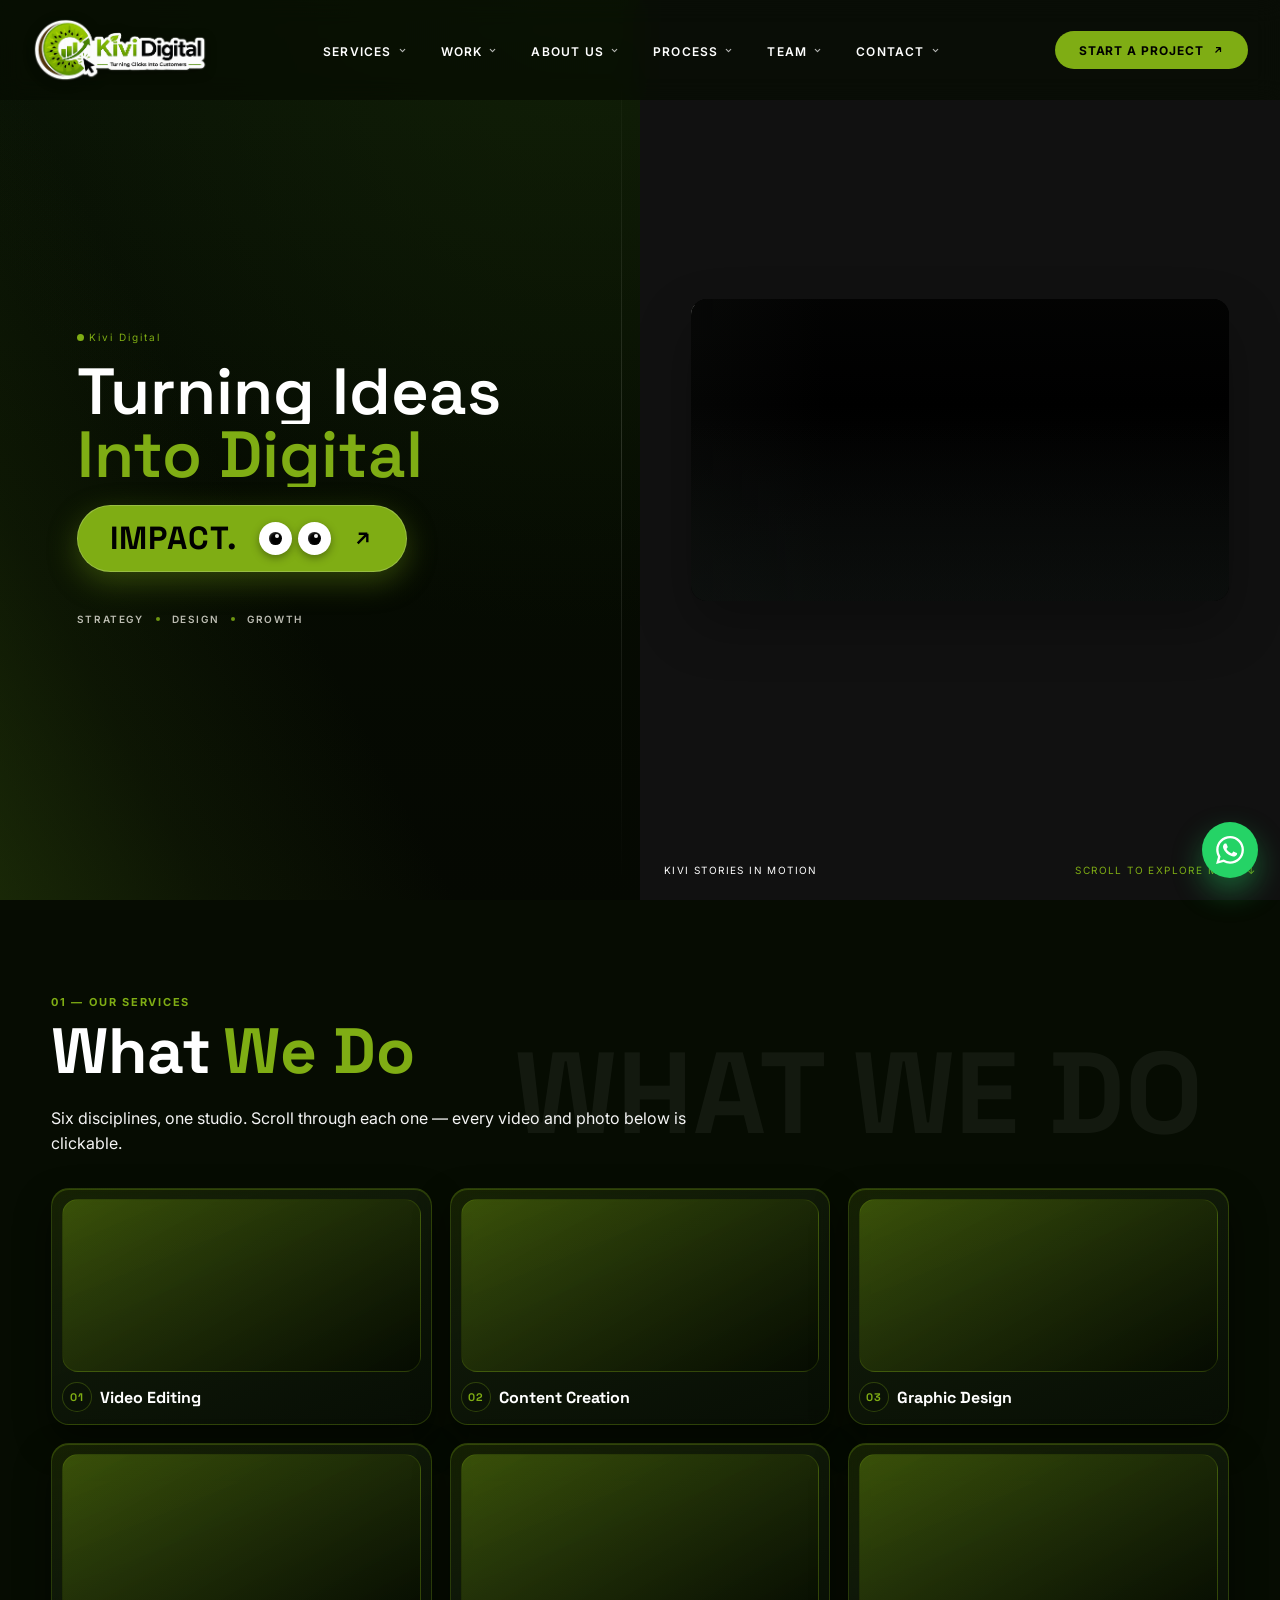
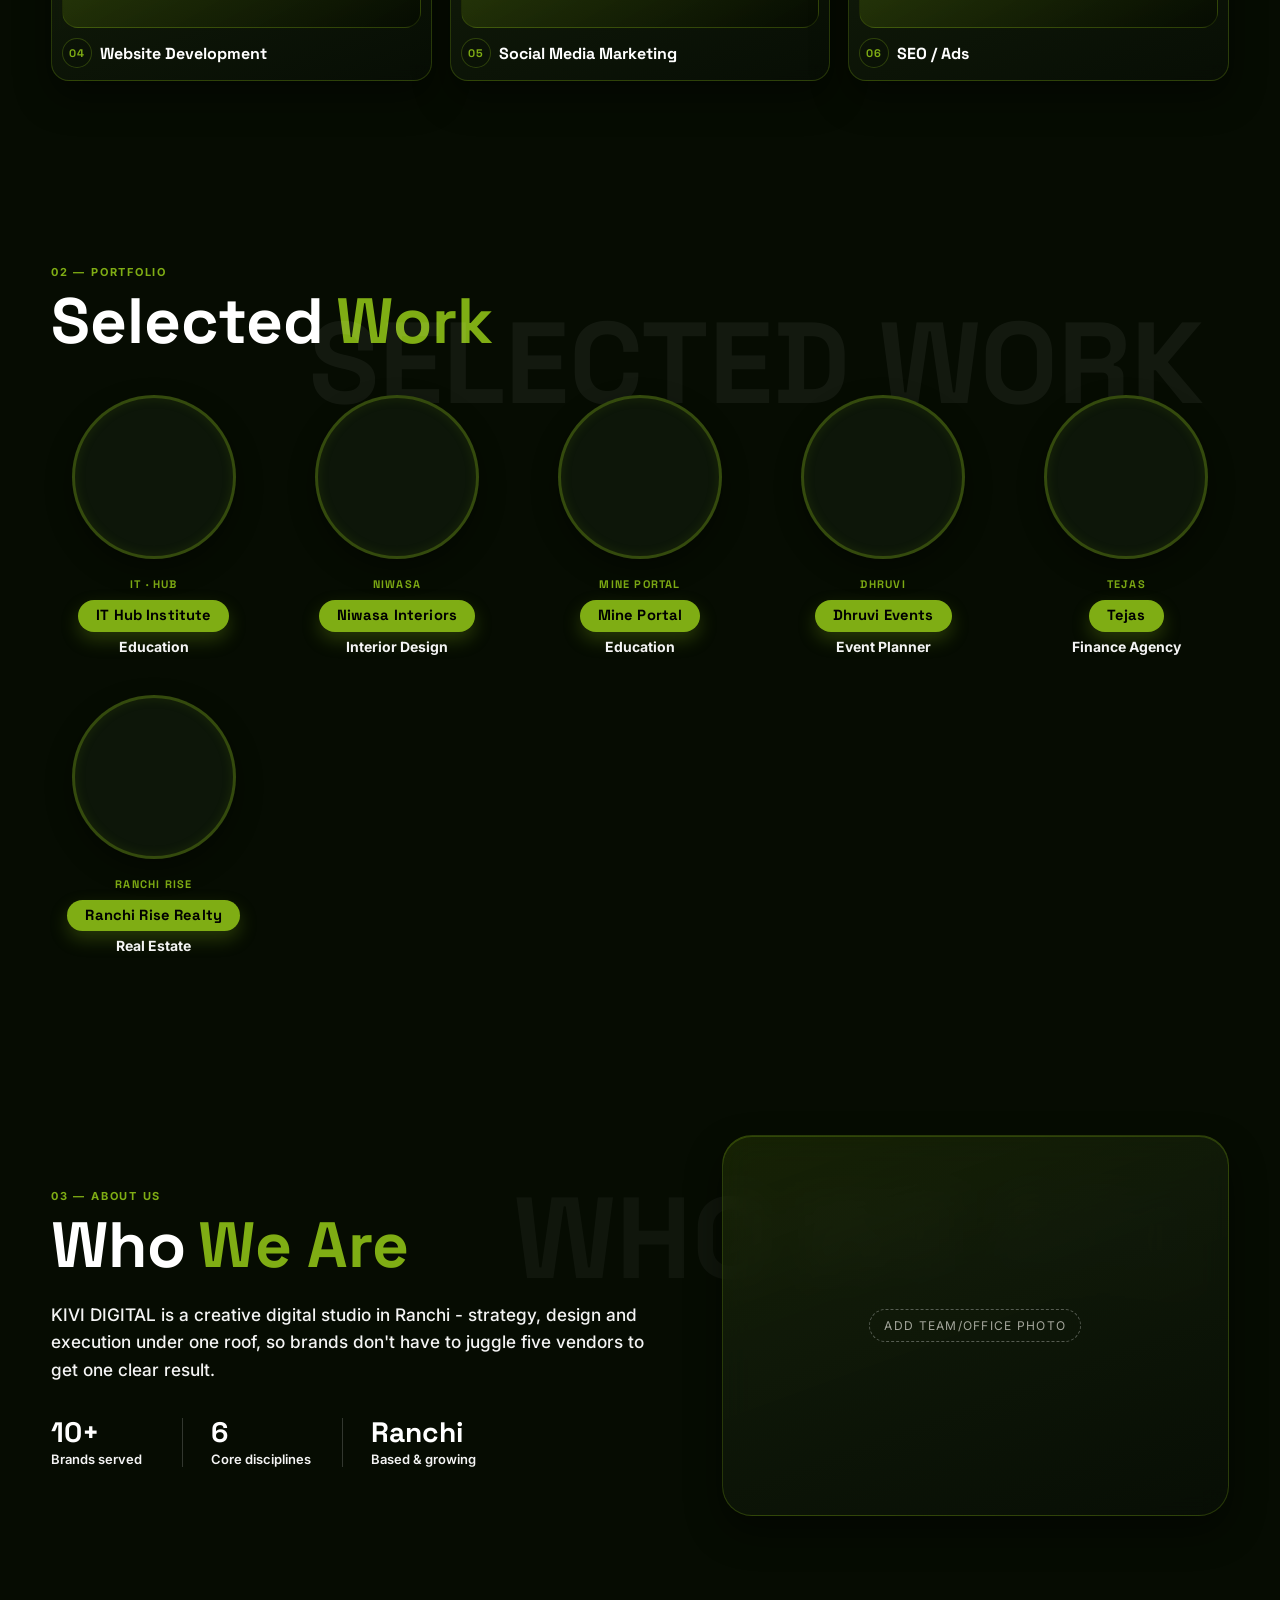
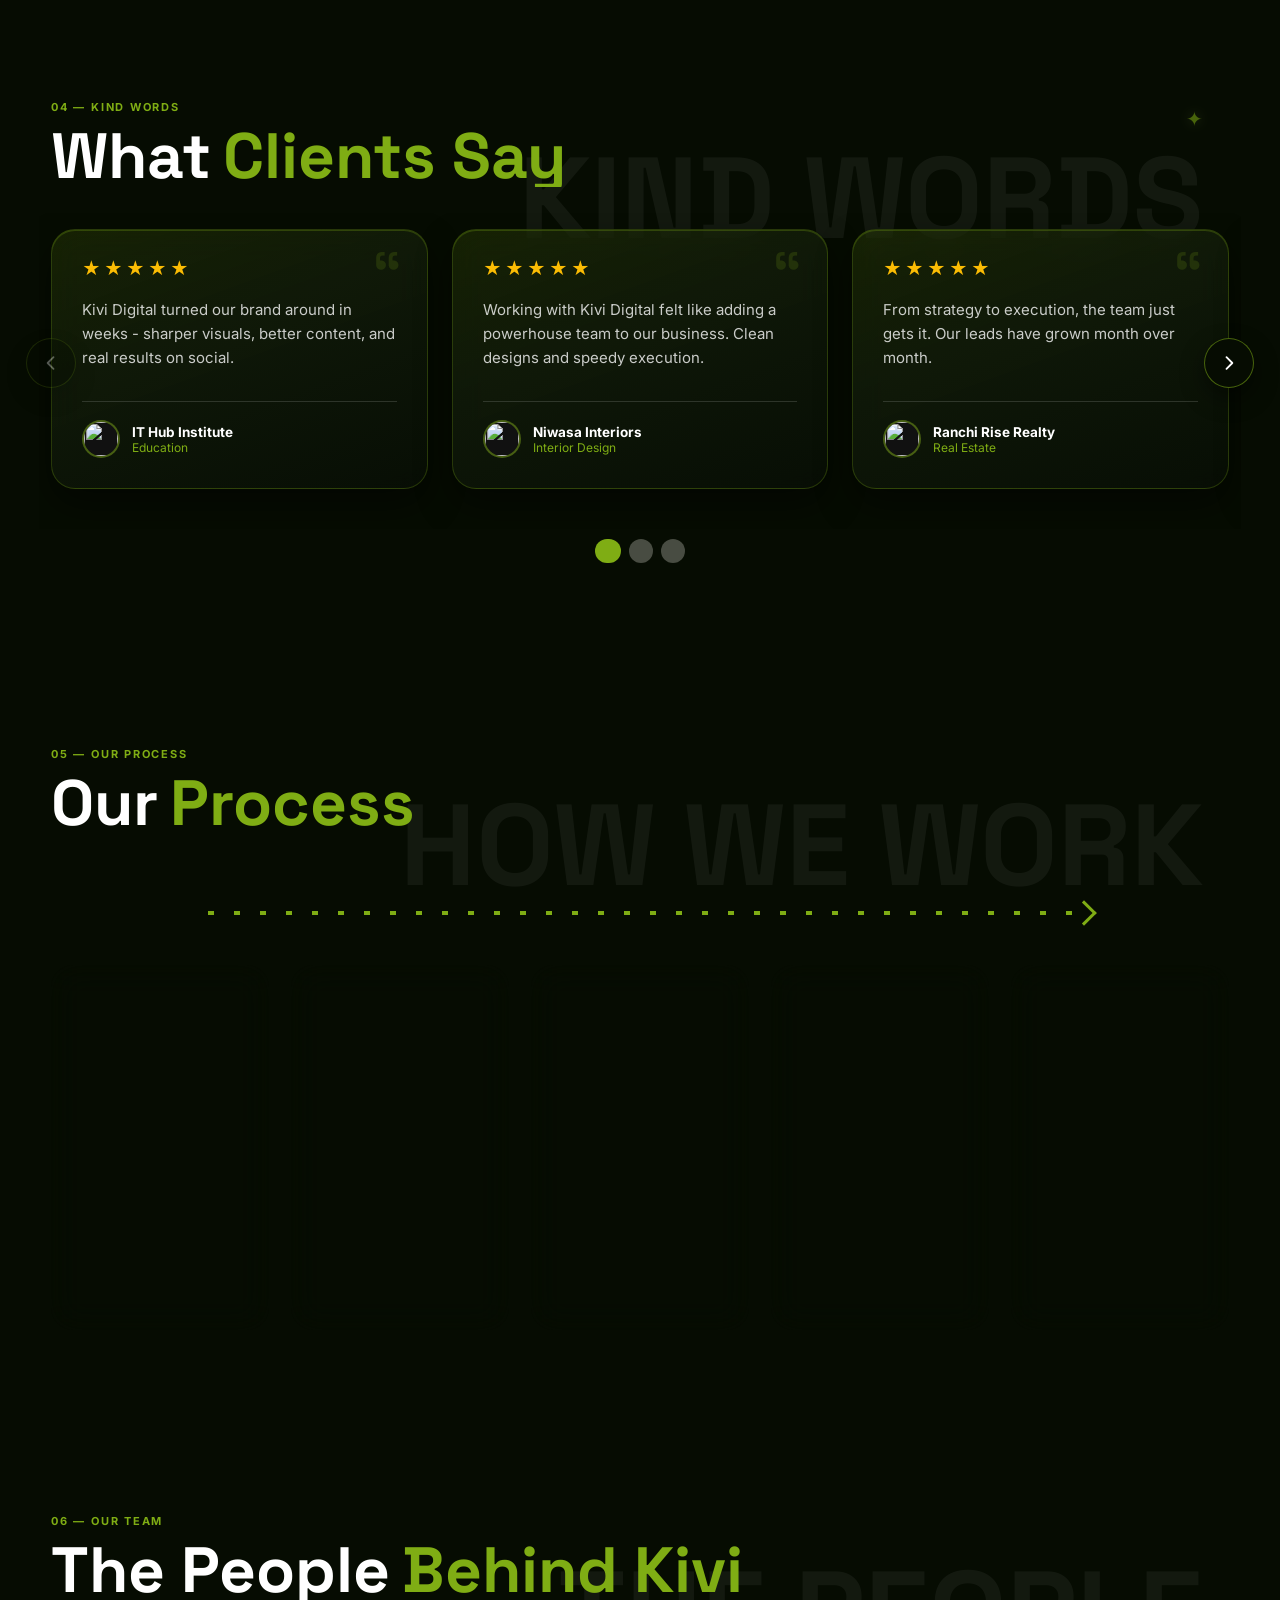
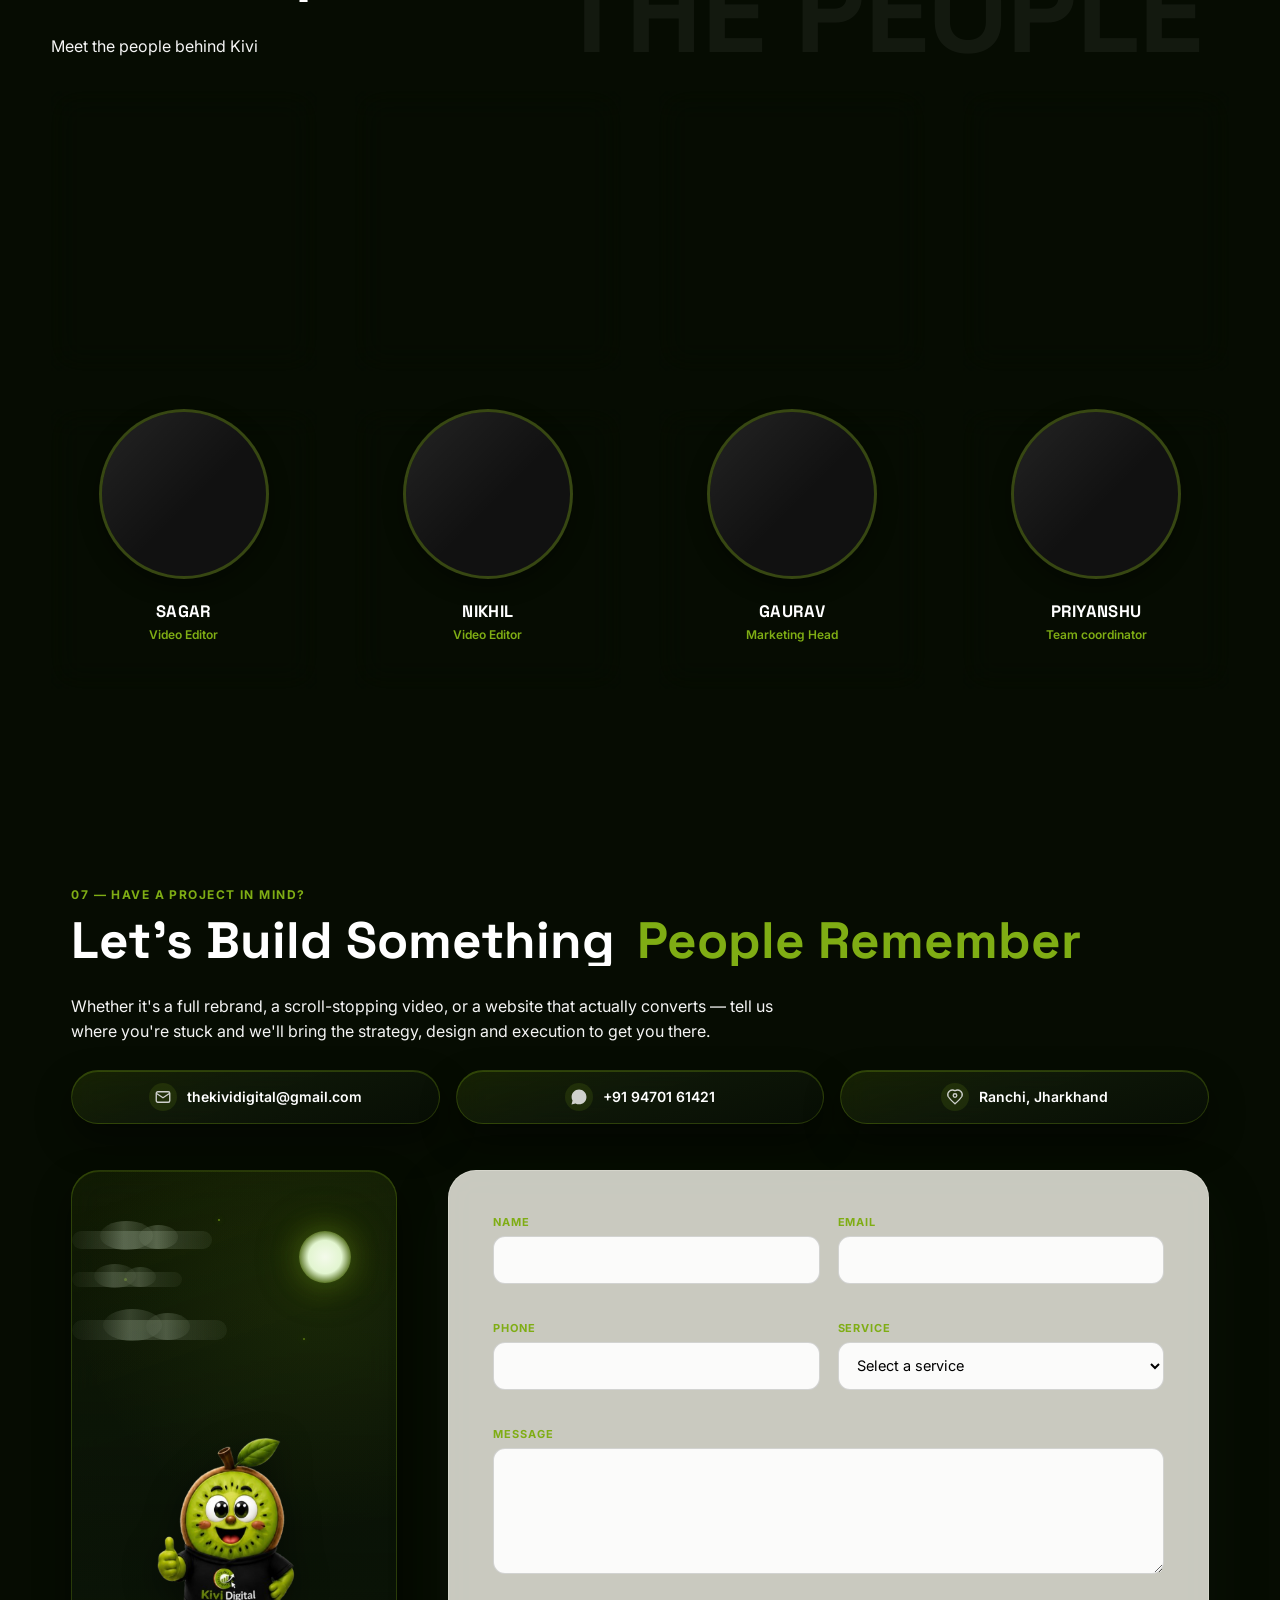
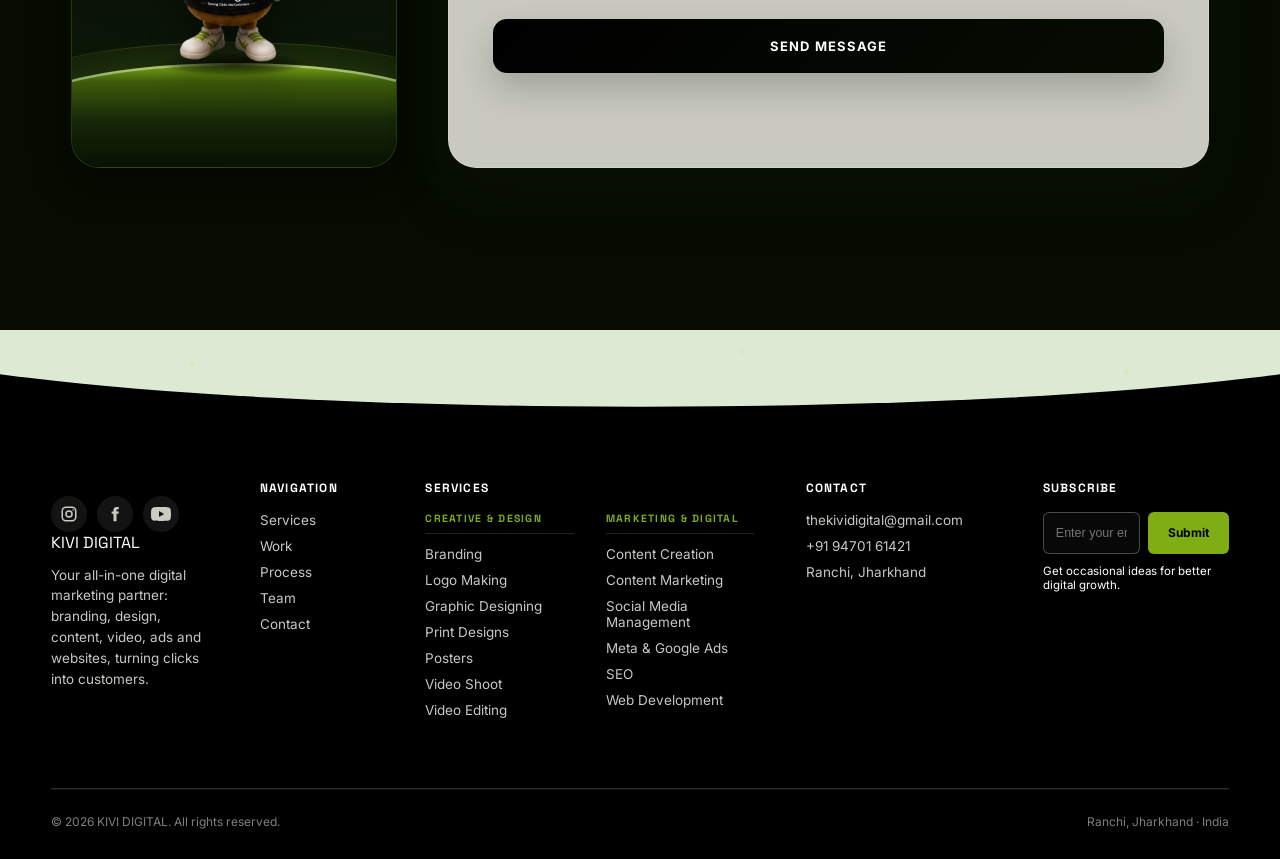
==== commit 8a95876c: "Add main JavaScript functionality and media configuration - Introduced main.min.js with various init" ====
--- a/index.html
+++ b/index.html
@@ -9,6 +9,8 @@
     <link rel="preconnect" href="https://fonts.googleapis.com">
     <link rel="preconnect" href="https://fonts.gstatic.com" crossorigin>
     <link href="https://fonts.googleapis.com/css2?family=Space+Grotesk:wght@500;600;700&family=Inter:wght@400;500;600;700&display=swap" rel="stylesheet">
+
+    <link rel="stylesheet" href="https://fonts.googleapis.com/css2?family=Space+Grotesk:wght@500;600;700&family=Inter:wght@400;500;600;700&display=swap" media="print" onload="this.media='all'">
 
     <link rel="stylesheet" href="css/style.css" />
 
@@ -271,7 +273,7 @@
           <div class="work-scroller" data-work-scroller>
             <article class="work-card">
               <div class="work-card-visual">
-                <button class="work-card-media kv-clickable" data-media="work-it-hub" data-lightbox-trigger data-lightbox-type="image" data-lightbox-title="IT Hub Institute"></button>
+                <button class="work-card-media kv-clickable" aria-label="View IT Hub Institute logo" data-media="work-it-hub" data-lightbox-trigger data-lightbox-type="image" data-lightbox-title="IT Hub Institute"></button>
                 <div class="work-card-socials" aria-label="IT Hub Institute social links">
                   <a href="https://www.facebook.com/ithubinstitutes" target="_blank" rel="noopener noreferrer" aria-label="IT Hub Institute on Facebook"><svg viewBox="0 0 24 24" aria-hidden="true"><circle cx="12" cy="12" r="12" fill="#1877F2"/><path fill="#fff" d="M15.9 8.6h-1.7c-.5 0-.9.4-.9.9v1.6h2.6l-.3 2.5h-2.3V19h-2.6v-5.4H8.9v-2.5h1.8V9.3c0-1.9 1.2-3.3 3.3-3.3h1.9v2.6z"/></svg></a>
                   <a href="https://www.instagram.com/ithubinstitute/" target="_blank" rel="noopener noreferrer" aria-label="IT Hub Institute on Instagram"><svg viewBox="0 0 24 24" aria-hidden="true"><defs><linearGradient id="igWork1" gradientUnits="userSpaceOnUse" x1="1" y1="23" x2="23" y2="1"><stop offset="0" stop-color="#F58529"/><stop offset=".55" stop-color="#DD2A7B"/><stop offset="1" stop-color="#8134AF"/></linearGradient></defs><rect x="1" y="1" width="22" height="22" rx="6" fill="url(#igWork1)"/><rect x="6.2" y="6.2" width="11.6" height="11.6" rx="3.4" fill="none" stroke="#fff" stroke-width="1.6"/><circle cx="12" cy="12" r="3.1" fill="none" stroke="#fff" stroke-width="1.6"/><circle cx="17.4" cy="6.6" r="1.1" fill="#fff"/></svg></a>
@@ -286,7 +288,7 @@
             </article>
             <article class="work-card">
               <div class="work-card-visual">
-                <button class="work-card-media kv-clickable" data-media="work-niwasa" data-lightbox-trigger data-lightbox-type="image" data-lightbox-title="Niwasa Interiors"></button>
+                <button class="work-card-media kv-clickable" aria-label="View Niwasa logo" data-media="work-niwasa" data-lightbox-trigger data-lightbox-type="image" data-lightbox-title="Niwasa Interiors"></button>
                 <div class="work-card-socials" aria-label="Niwasa Interiors social links">
                   <a href="https://www.facebook.com/1155610784308636?ref=PROFILE_EDIT_xav_ig_profile_page_web" target="_blank" rel="noopener noreferrer" aria-label="Niwasa Interiors on Facebook"><svg viewBox="0 0 24 24" aria-hidden="true"><circle cx="12" cy="12" r="12" fill="#1877F2"/><path fill="#fff" d="M15.9 8.6h-1.7c-.5 0-.9.4-.9.9v1.6h2.6l-.3 2.5h-2.3V19h-2.6v-5.4H8.9v-2.5h1.8V9.3c0-1.9 1.2-3.3 3.3-3.3h1.9v2.6z"/></svg></a>
                   <a href="https://www.instagram.com/niwasainteriors/" target="_blank" rel="noopener noreferrer" aria-label="Niwasa Interiors on Instagram"><svg viewBox="0 0 24 24" aria-hidden="true"><defs><linearGradient id="igWork2" gradientUnits="userSpaceOnUse" x1="1" y1="23" x2="23" y2="1"><stop offset="0" stop-color="#F58529"/><stop offset=".55" stop-color="#DD2A7B"/><stop offset="1" stop-color="#8134AF"/></linearGradient></defs><rect x="1" y="1" width="22" height="22" rx="6" fill="url(#igWork2)"/><rect x="6.2" y="6.2" width="11.6" height="11.6" rx="3.4" fill="none" stroke="#fff" stroke-width="1.6"/><circle cx="12" cy="12" r="3.1" fill="none" stroke="#fff" stroke-width="1.6"/><circle cx="17.4" cy="6.6" r="1.1" fill="#fff"/></svg></a>
@@ -301,7 +303,7 @@
             </article>
             <article class="work-card">
               <div class="work-card-visual">
-                <button class="work-card-media kv-clickable" data-media="work-mine-portal" data-lightbox-trigger data-lightbox-type="image" data-lightbox-title="Mine Portal"></button>
+                <button class="work-card-media kv-clickable" aria-label="View Mine Portal logo" data-media="work-mine-portal" data-lightbox-trigger data-lightbox-type="image" data-lightbox-title="Mine Portal"></button>
                 <div class="work-card-socials" aria-label="Mine Portal social links">
                   <a href="https://www.facebook.com/mineportal.in" target="_blank" rel="noopener noreferrer" aria-label="Mine Portal on Facebook"><svg viewBox="0 0 24 24" aria-hidden="true"><circle cx="12" cy="12" r="12" fill="#1877F2"/><path fill="#fff" d="M15.9 8.6h-1.7c-.5 0-.9.4-.9.9v1.6h2.6l-.3 2.5h-2.3V19h-2.6v-5.4H8.9v-2.5h1.8V9.3c0-1.9 1.2-3.3 3.3-3.3h1.9v2.6z"/></svg></a>
                   <a href="https://www.instagram.com/mine_portal/?hl=en" target="_blank" rel="noopener noreferrer" aria-label="Mine Portal on Instagram"><svg viewBox="0 0 24 24" aria-hidden="true"><defs><linearGradient id="igWork3" gradientUnits="userSpaceOnUse" x1="1" y1="23" x2="23" y2="1"><stop offset="0" stop-color="#F58529"/><stop offset=".55" stop-color="#DD2A7B"/><stop offset="1" stop-color="#8134AF"/></linearGradient></defs><rect x="1" y="1" width="22" height="22" rx="6" fill="url(#igWork3)"/><rect x="6.2" y="6.2" width="11.6" height="11.6" rx="3.4" fill="none" stroke="#fff" stroke-width="1.6"/><circle cx="12" cy="12" r="3.1" fill="none" stroke="#fff" stroke-width="1.6"/><circle cx="17.4" cy="6.6" r="1.1" fill="#fff"/></svg></a>
@@ -316,7 +318,7 @@
             </article>
             <article class="work-card">
               <div class="work-card-visual">
-                <button class="work-card-media kv-clickable" data-media="work-dhruvi-events" data-lightbox-trigger data-lightbox-type="image" data-lightbox-title="Dhruvi Events"></button>
+                <button class="work-card-media kv-clickable" aria-label="View Dhruvi Events logo" data-media="work-dhruvi-events" data-lightbox-trigger data-lightbox-type="image" data-lightbox-title="Dhruvi Events"></button>
                 <div class="work-card-socials" aria-label="Dhruvi Events social links">
                   <a href="https://www.facebook.com/profile.php?id=61594262802152" target="_blank" rel="noopener noreferrer" aria-label="Dhruvi Events on Facebook"><svg viewBox="0 0 24 24" aria-hidden="true"><circle cx="12" cy="12" r="12" fill="#1877F2"/><path fill="#fff" d="M15.9 8.6h-1.7c-.5 0-.9.4-.9.9v1.6h2.6l-.3 2.5h-2.3V19h-2.6v-5.4H8.9v-2.5h1.8V9.3c0-1.9 1.2-3.3 3.3-3.3h1.9v2.6z"/></svg></a>
                   <a href="https://www.instagram.com/dhruvi_events707/" target="_blank" rel="noopener noreferrer" aria-label="Dhruvi Events on Instagram"><svg viewBox="0 0 24 24" aria-hidden="true"><defs><linearGradient id="igWork4" gradientUnits="userSpaceOnUse" x1="1" y1="23" x2="23" y2="1"><stop offset="0" stop-color="#F58529"/><stop offset=".55" stop-color="#DD2A7B"/><stop offset="1" stop-color="#8134AF"/></linearGradient></defs><rect x="1" y="1" width="22" height="22" rx="6" fill="url(#igWork4)"/><rect x="6.2" y="6.2" width="11.6" height="11.6" rx="3.4" fill="none" stroke="#fff" stroke-width="1.6"/><circle cx="12" cy="12" r="3.1" fill="none" stroke="#fff" stroke-width="1.6"/><circle cx="17.4" cy="6.6" r="1.1" fill="#fff"/></svg></a>
@@ -331,7 +333,7 @@
             </article>
             <article class="work-card">
               <div class="work-card-visual">
-                <button class="work-card-media kv-clickable" data-media="work-kivi" data-lightbox-trigger data-lightbox-type="image" data-lightbox-title="Kivi Digital"></button>
+                <button class="work-card-media kv-clickable" aria-label="View Tejas logo" data-media="work-tejas" data-lightbox-trigger data-lightbox-type="image" data-lightbox-title="Tejas"></button>
                 <div class="work-card-socials" aria-label="Tejas social links">
                   <a href="" target="_blank" rel="noopener noreferrer" aria-label="Tejas on Facebook"><svg viewBox="0 0 24 24" aria-hidden="true"><circle cx="12" cy="12" r="12" fill="#1877F2"/><path fill="#fff" d="M15.9 8.6h-1.7c-.5 0-.9.4-.9.9v1.6h2.6l-.3 2.5h-2.3V19h-2.6v-5.4H8.9v-2.5h1.8V9.3c0-1.9 1.2-3.3 3.3-3.3h1.9v2.6z"/></svg></a>
                   <a href="" target="_blank" rel="noopener noreferrer" aria-label="Tejas on Instagram"><svg viewBox="0 0 24 24" aria-hidden="true"><defs><linearGradient id="igWork5" gradientUnits="userSpaceOnUse" x1="1" y1="23" x2="23" y2="1"><stop offset="0" stop-color="#F58529"/><stop offset=".55" stop-color="#DD2A7B"/><stop offset="1" stop-color="#8134AF"/></linearGradient></defs><rect x="1" y="1" width="22" height="22" rx="6" fill="url(#igWork5)"/><rect x="6.2" y="6.2" width="11.6" height="11.6" rx="3.4" fill="none" stroke="#fff" stroke-width="1.6"/><circle cx="12" cy="12" r="3.1" fill="none" stroke="#fff" stroke-width="1.6"/><circle cx="17.4" cy="6.6" r="1.1" fill="#fff"/></svg></a>
@@ -346,7 +348,7 @@
             </article>
             <article class="work-card">
               <div class="work-card-visual">
-                <button class="work-card-media kv-clickable" data-media="work-ranchi-rise" data-lightbox-trigger data-lightbox-type="image" data-lightbox-title="Ranchi Rise Realty"></button>
+                <button class="work-card-media kv-clickable" aria-label="View Ranchi Rise logo" data-media="work-ranchi-rise" data-lightbox-trigger data-lightbox-type="image" data-lightbox-title="Ranchi Rise Realty"></button>
                 <div class="work-card-socials" aria-label="Ranchi Rise Realty social links">
                   <a href="" target="_blank" rel="noopener noreferrer" aria-label="Ranchi Rise Realty on Facebook"><svg viewBox="0 0 24 24" aria-hidden="true"><circle cx="12" cy="12" r="12" fill="#1877F2"/><path fill="#fff" d="M15.9 8.6h-1.7c-.5 0-.9.4-.9.9v1.6h2.6l-.3 2.5h-2.3V19h-2.6v-5.4H8.9v-2.5h1.8V9.3c0-1.9 1.2-3.3 3.3-3.3h1.9v2.6z"/></svg></a>
                   <a href="" target="_blank" rel="noopener noreferrer" aria-label="Ranchi Rise Realty on Instagram"><svg viewBox="0 0 24 24" aria-hidden="true"><defs><linearGradient id="igWork6" gradientUnits="userSpaceOnUse" x1="1" y1="23" x2="23" y2="1"><stop offset="0" stop-color="#F58529"/><stop offset=".55" stop-color="#DD2A7B"/><stop offset="1" stop-color="#8134AF"/></linearGradient></defs><rect x="1" y="1" width="22" height="22" rx="6" fill="url(#igWork6)"/><rect x="6.2" y="6.2" width="11.6" height="11.6" rx="3.4" fill="none" stroke="#fff" stroke-width="1.6"/><circle cx="12" cy="12" r="3.1" fill="none" stroke="#fff" stroke-width="1.6"/><circle cx="17.4" cy="6.6" r="1.1" fill="#fff"/></svg></a>
@@ -974,7 +976,7 @@
 
     <script defer src="https://cdnjs.cloudflare.com/ajax/libs/gsap/3.12.5/gsap.min.js"></script>
     <script defer src="https://cdnjs.cloudflare.com/ajax/libs/gsap/3.12.5/ScrollTrigger.min.js"></script>
-    <script defer src="js/media.js"></script>
-    <script defer src="js/main.js"></script>
+    <script defer src="js/media.min.js"></script>
+    <script defer src="js/main.min.js"></script>
   </body>
 </html>
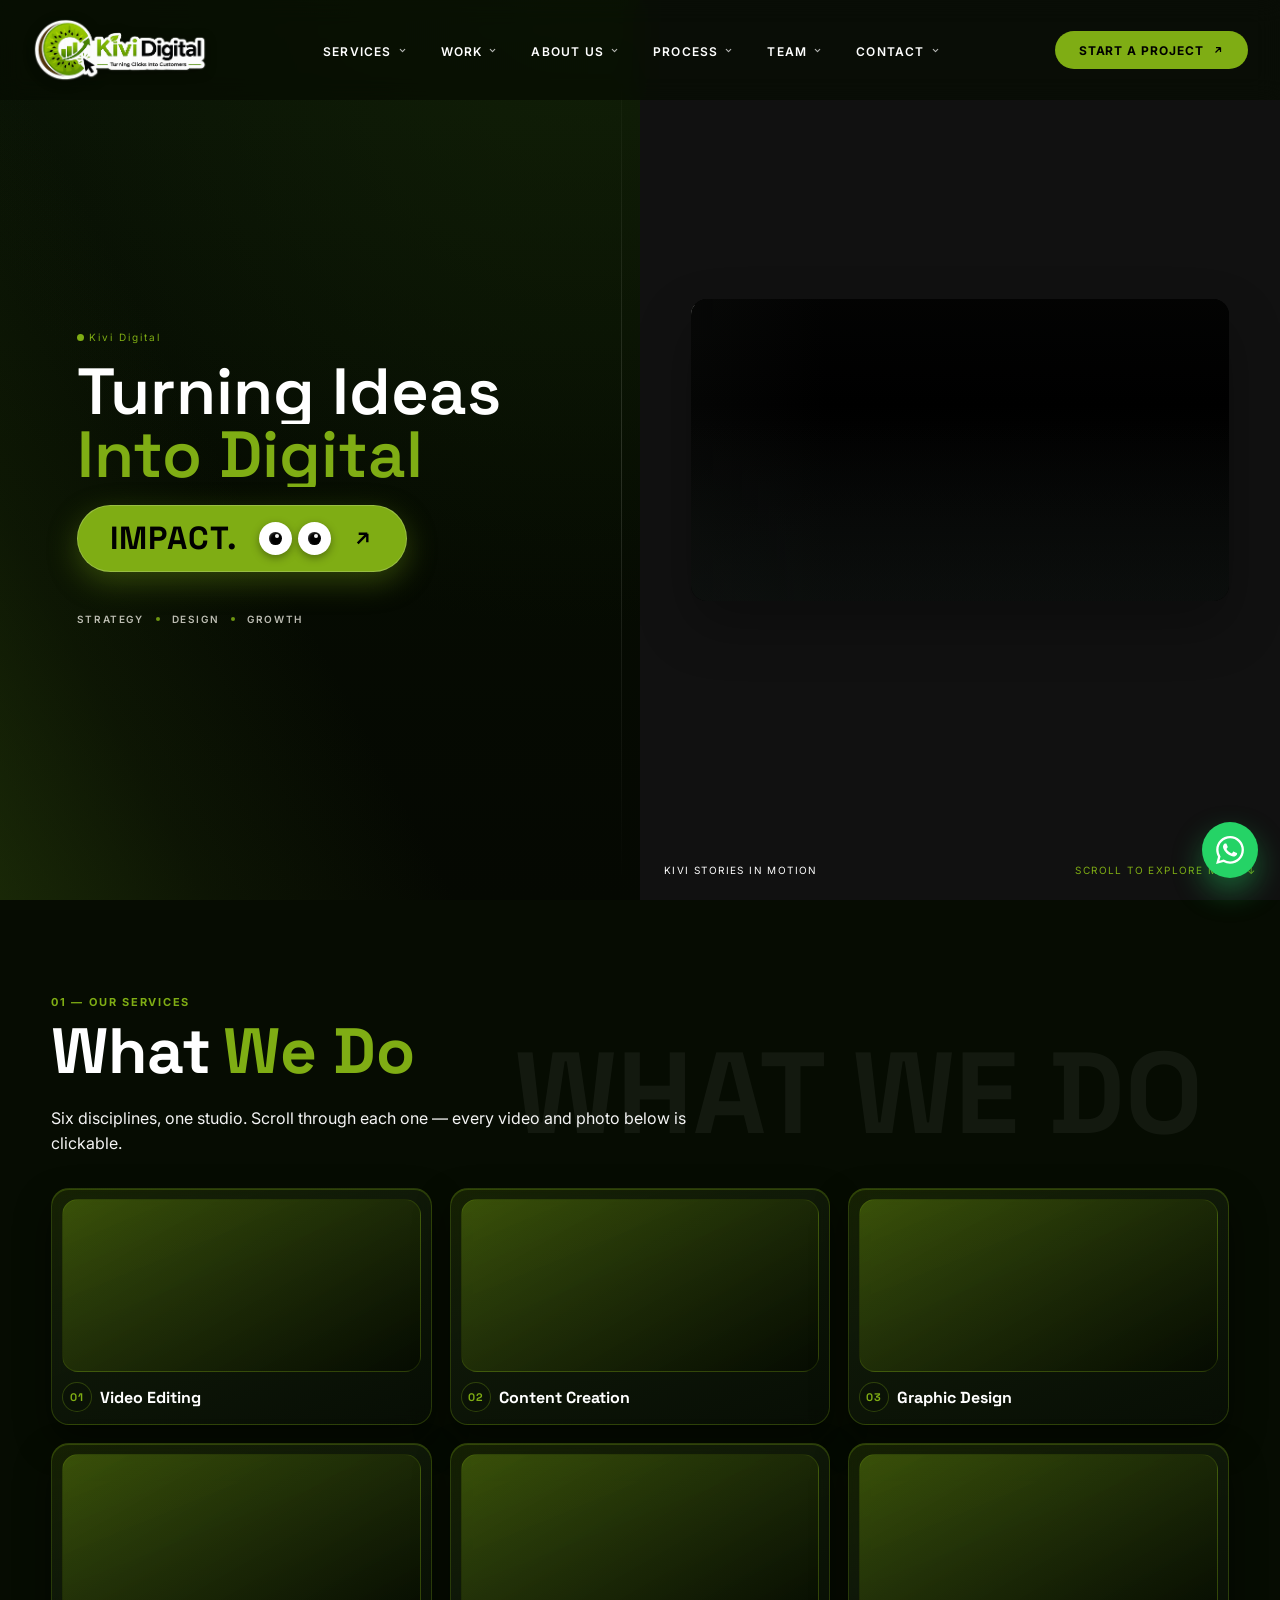
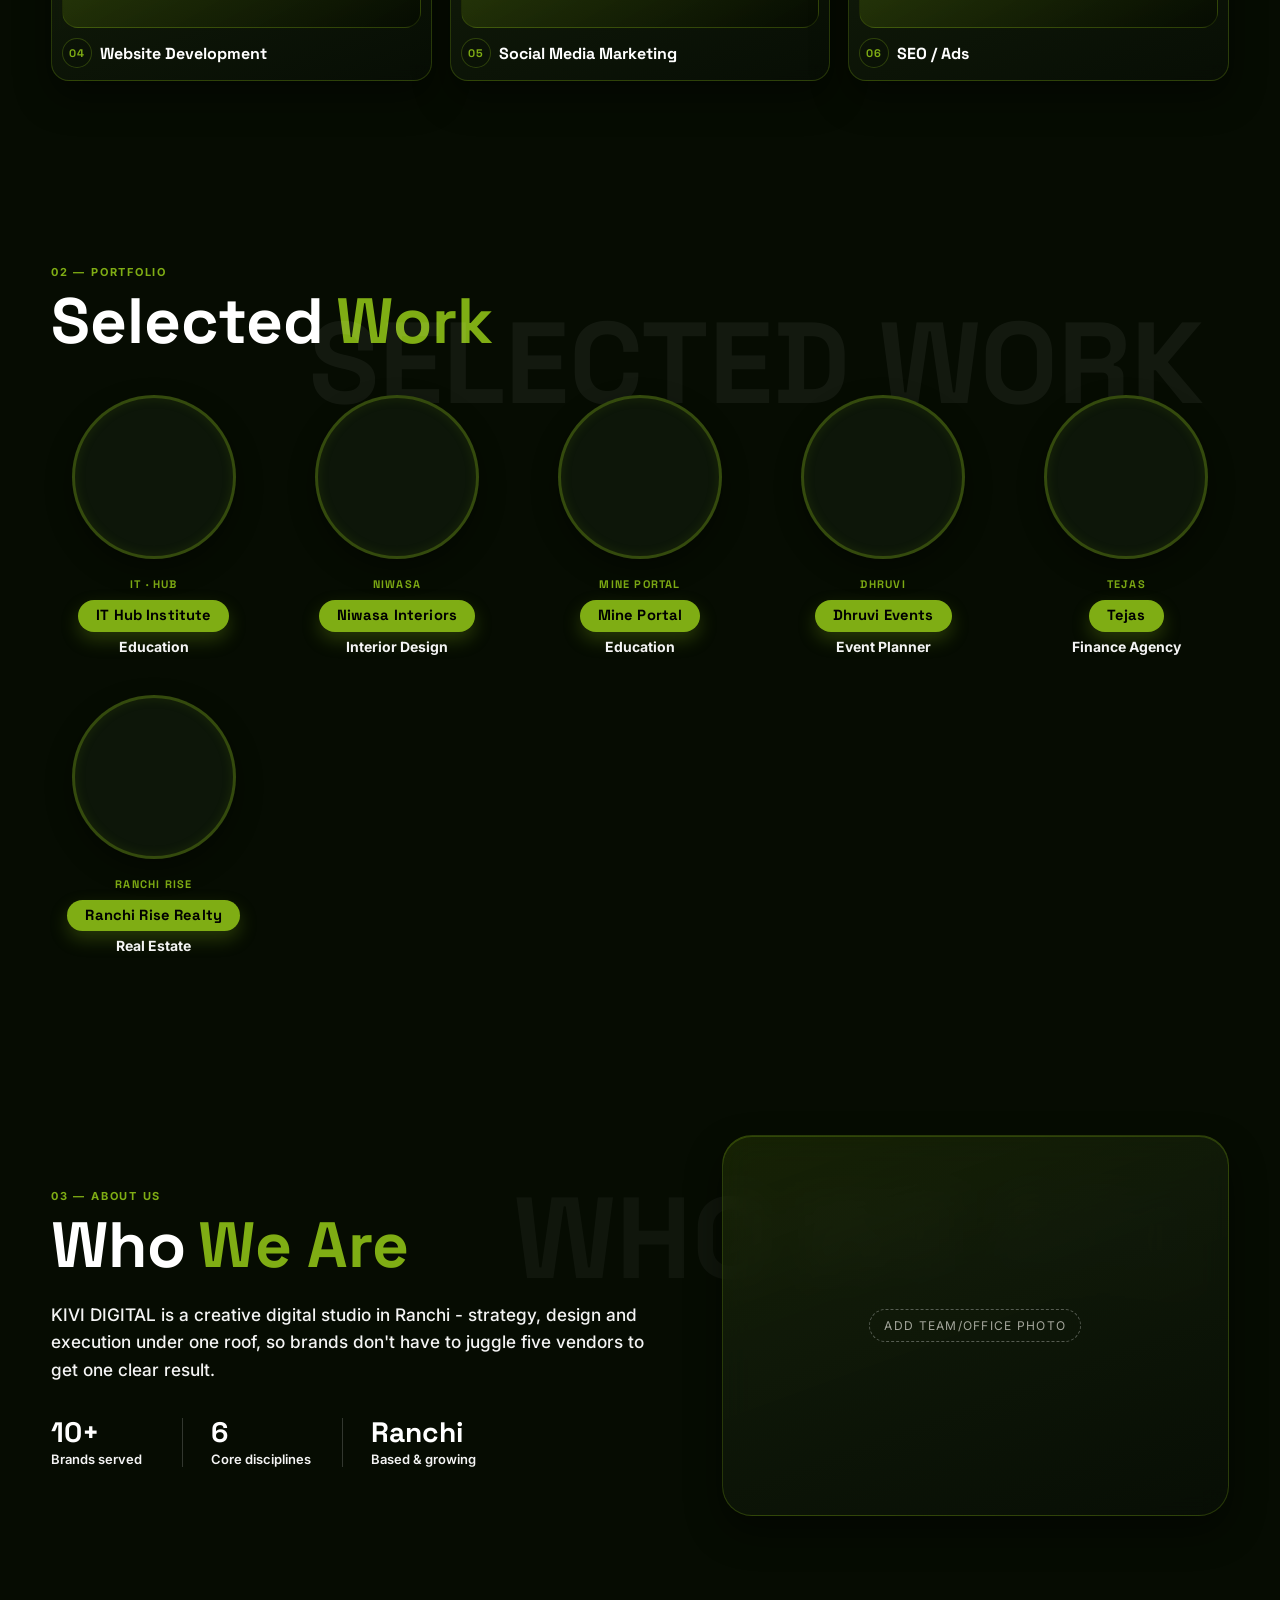
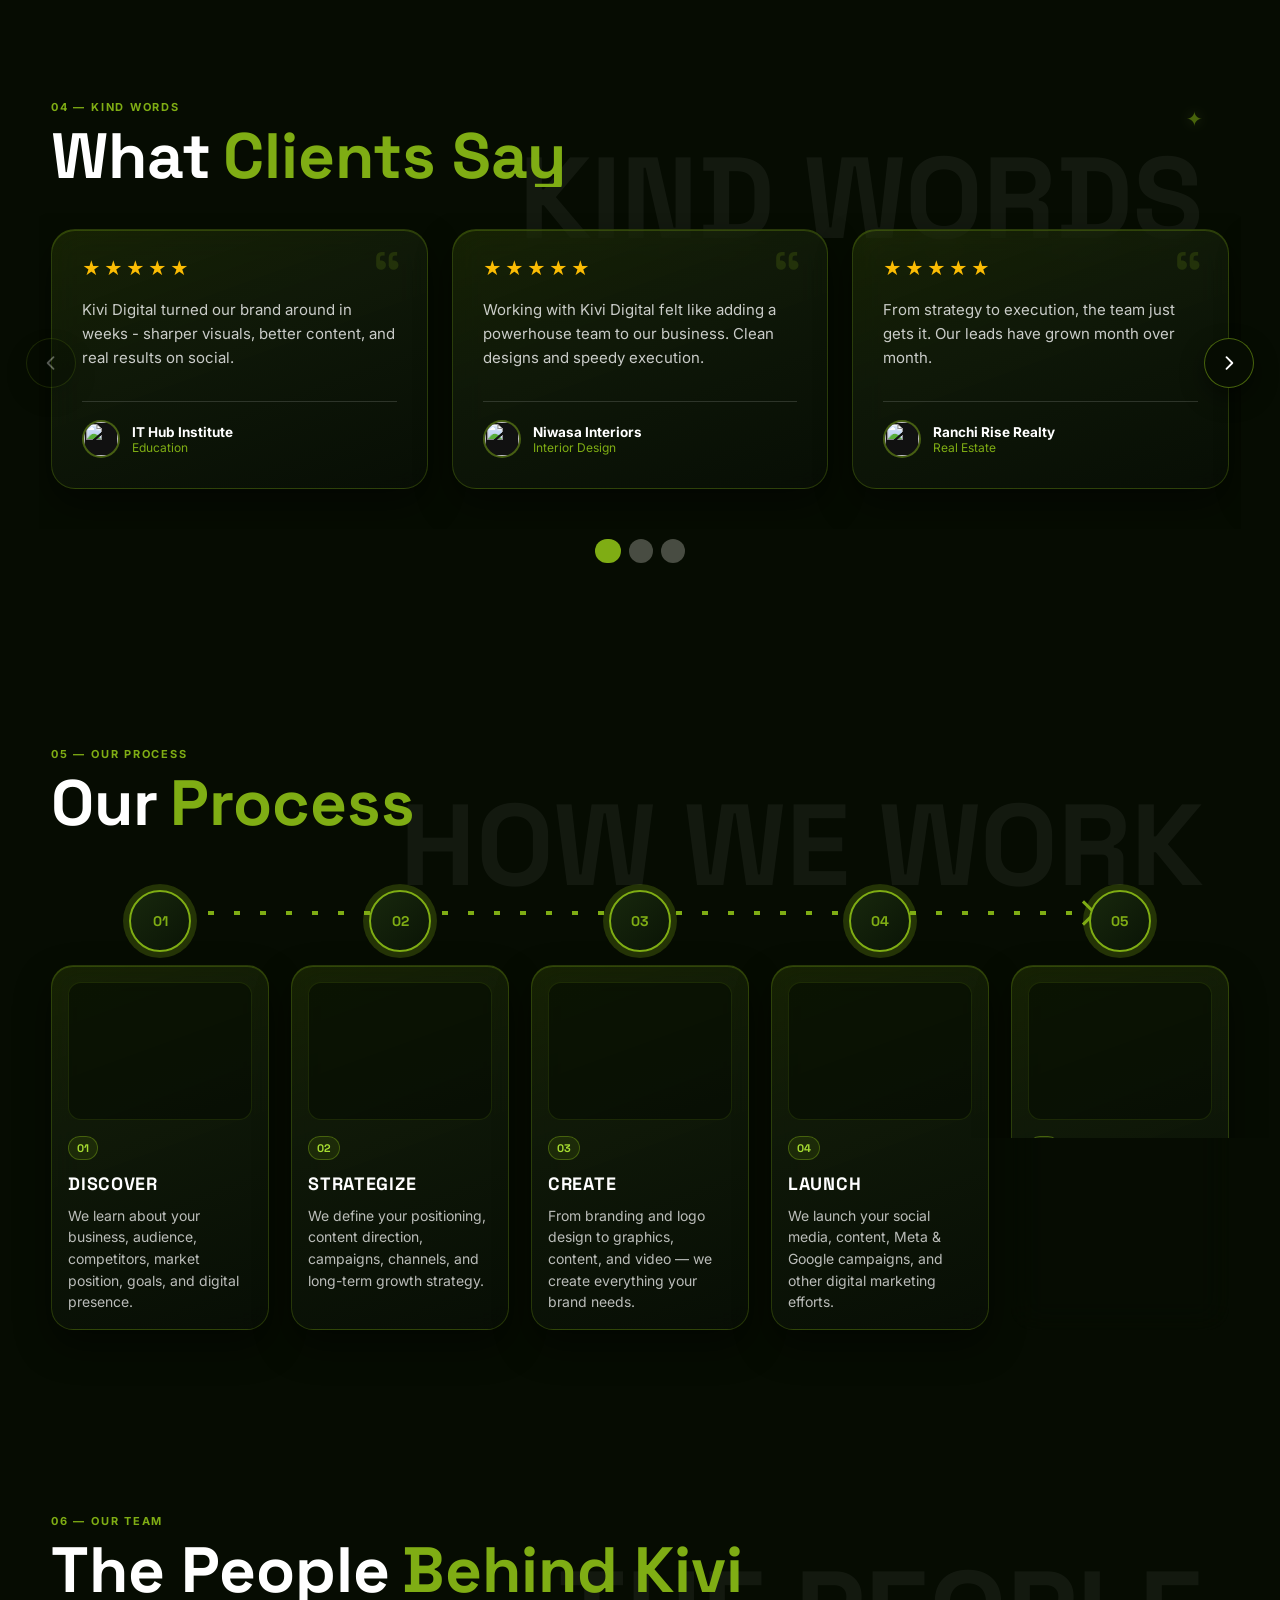
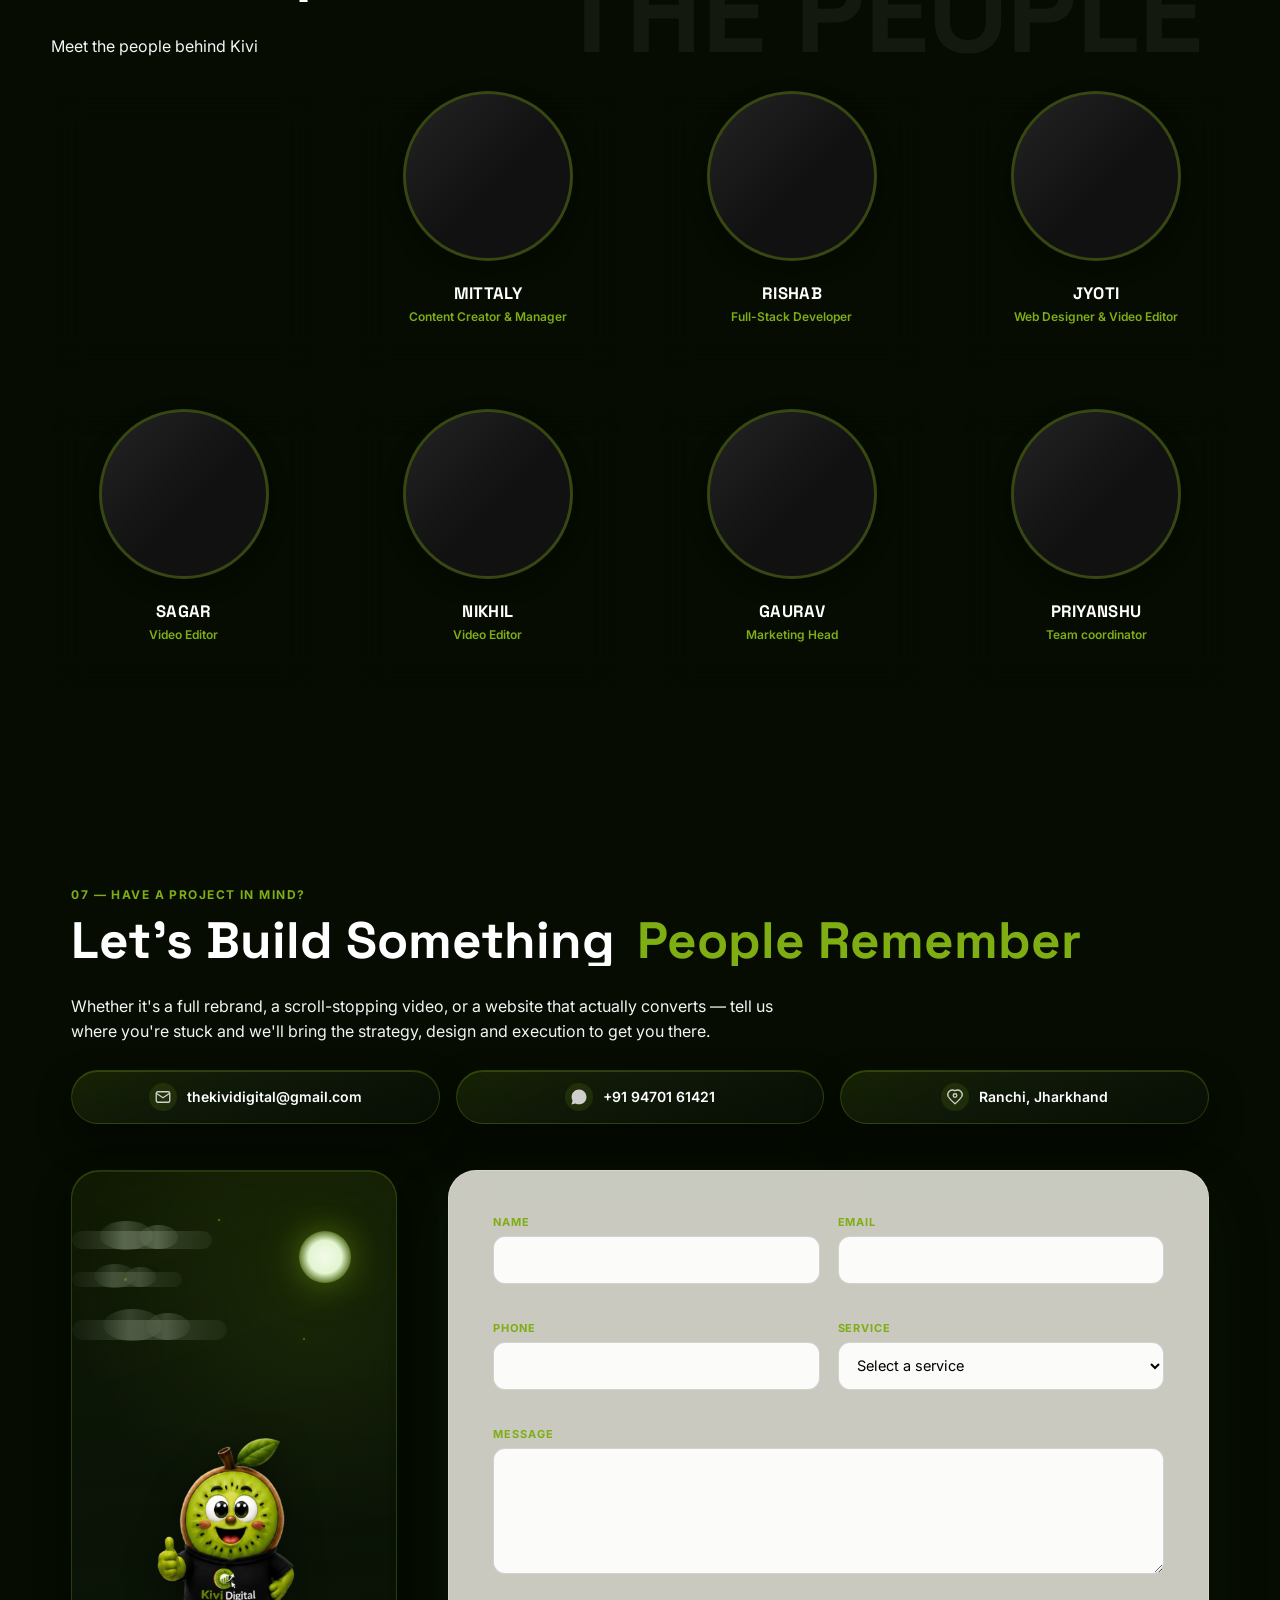
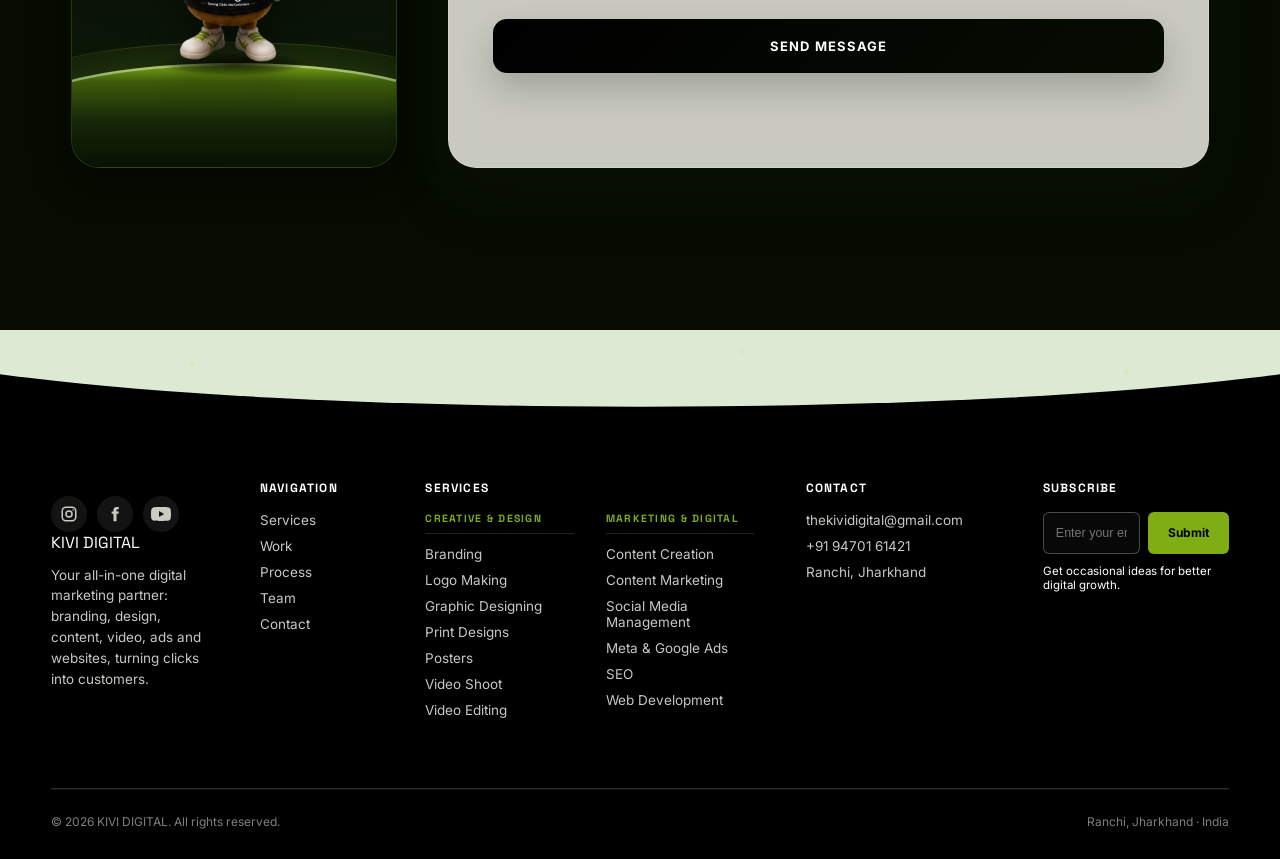
==== commit b60eb6e6: "feat: update index.html with enhanced SEO metadata and add robots.txt and sitemap.xml files" ====
--- a/index.html
+++ b/index.html
@@ -3,8 +3,47 @@
   <head>
     <meta charset="UTF-8" />
     <meta name="viewport" content="width=device-width, initial-scale=1.0" />
-    <title>KIVI DIGITAL — Turning Ideas Into Digital Impact</title>
-    <meta name="description" content="KIVI DIGITAL is a premium creative digital agency in Ranchi offering video editing, content creation, graphic design, web development, social media marketing and SEO/Meta Ads." />
+    <title>Kivi Digital | Creative &amp; Digital Marketing Agency in Ranchi</title>
+    <meta name="description" content="Kivi Digital is a creative and digital marketing agency in Ranchi, Jharkhand. We help brands grow through video, content, graphic design, websites, social media, SEO and ads." />
+    <link rel="canonical" href="https://thekividigital.com/" />
+    <meta name="robots" content="index,follow,max-image-preview:large" />
+    <meta name="theme-color" content="#7fad14" />
+    <meta property="og:type" content="website" />
+    <meta property="og:site_name" content="KIVI DIGITAL" />
+    <meta property="og:title" content="KIVI DIGITAL | Creative Digital Agency in Ranchi" />
+    <meta property="og:description" content="Strategy, design, content and digital growth under one roof. Meet KIVI DIGITAL, a creative digital studio based in Ranchi, Jharkhand." />
+    <meta property="og:url" content="https://thekividigital.com/" />
+    <meta property="og:image" content="https://thekividigital.com/images/kivi-logo.png" />
+    <meta name="twitter:card" content="summary_large_image" />
+    <meta name="twitter:title" content="KIVI DIGITAL | Creative Digital Agency in Ranchi" />
+    <meta name="twitter:description" content="Strategy, design, content and digital growth under one roof. Meet KIVI DIGITAL, a creative digital studio based in Ranchi, Jharkhand." />
+    <meta name="twitter:image" content="https://thekividigital.com/images/kivi-logo.png" />
+    <link rel="icon" type="image/png" href="https://thekividigital.com/images/kivi-logo.png" />
+    <script type="application/ld+json">
+    {
+      "@context": "https://schema.org",
+      "@type": "Organization",
+      "@id": "https://thekividigital.com/#organization",
+      "name": "KIVI DIGITAL",
+      "alternateName": "Kivi Digital",
+      "url": "https://thekividigital.com/",
+      "logo": "https://thekividigital.com/images/kivi-logo.png",
+      "description": "Creative digital studio in Ranchi, Jharkhand, offering video editing, content creation, graphic design, website development, social media marketing, SEO and digital advertising.",
+      "email": "thekividigital@gmail.com",
+      "telephone": "+91-94701-61421",
+      "address": {
+        "@type": "PostalAddress",
+        "addressLocality": "Ranchi",
+        "addressRegion": "Jharkhand",
+        "addressCountry": "IN"
+      },
+      "sameAs": [
+        "https://www.instagram.com/thekividigital/",
+        "https://www.facebook.com/thekividigital",
+        "https://www.youtube.com/@KiviDigital"
+      ]
+    }
+    </script>
 
     <link rel="preconnect" href="https://fonts.googleapis.com">
     <link rel="preconnect" href="https://fonts.gstatic.com" crossorigin>
@@ -979,4 +1018,4 @@
     <script defer src="js/media.min.js"></script>
     <script defer src="js/main.min.js"></script>
   </body>
-</html>+</html>
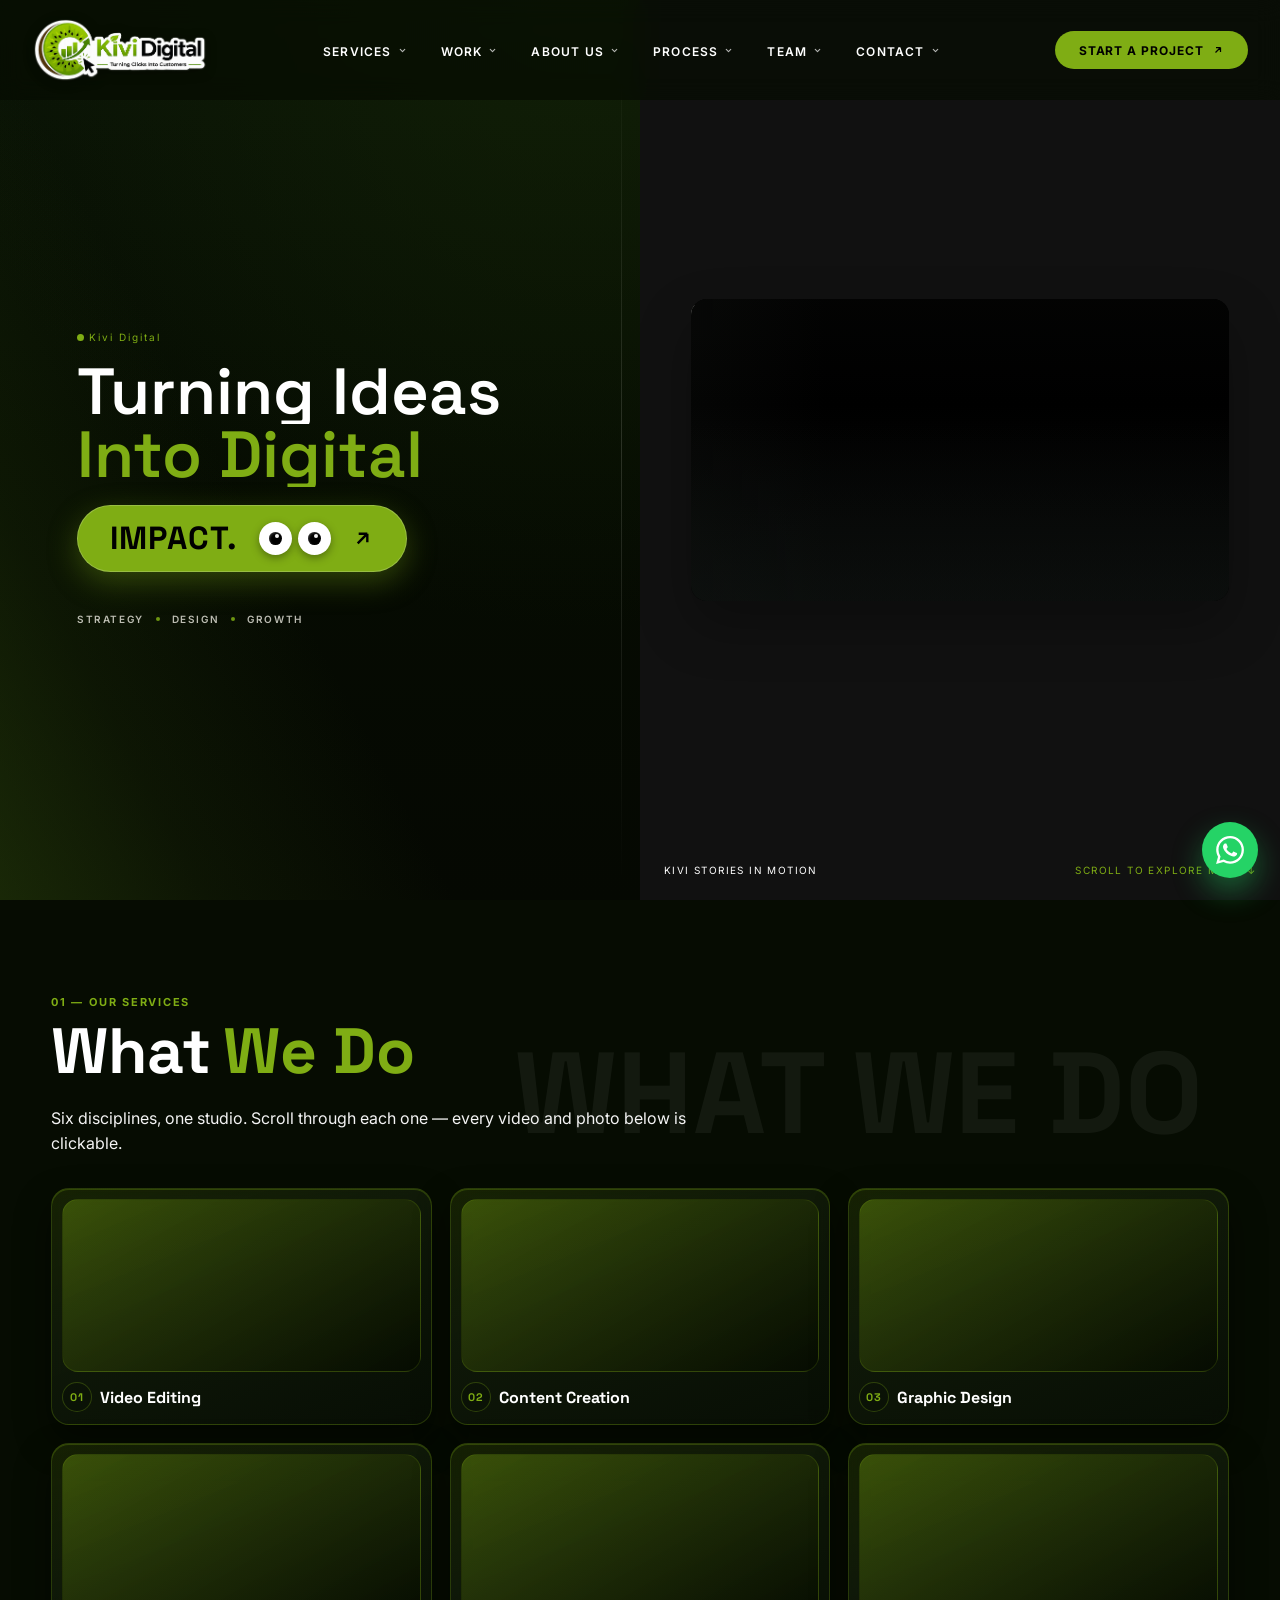
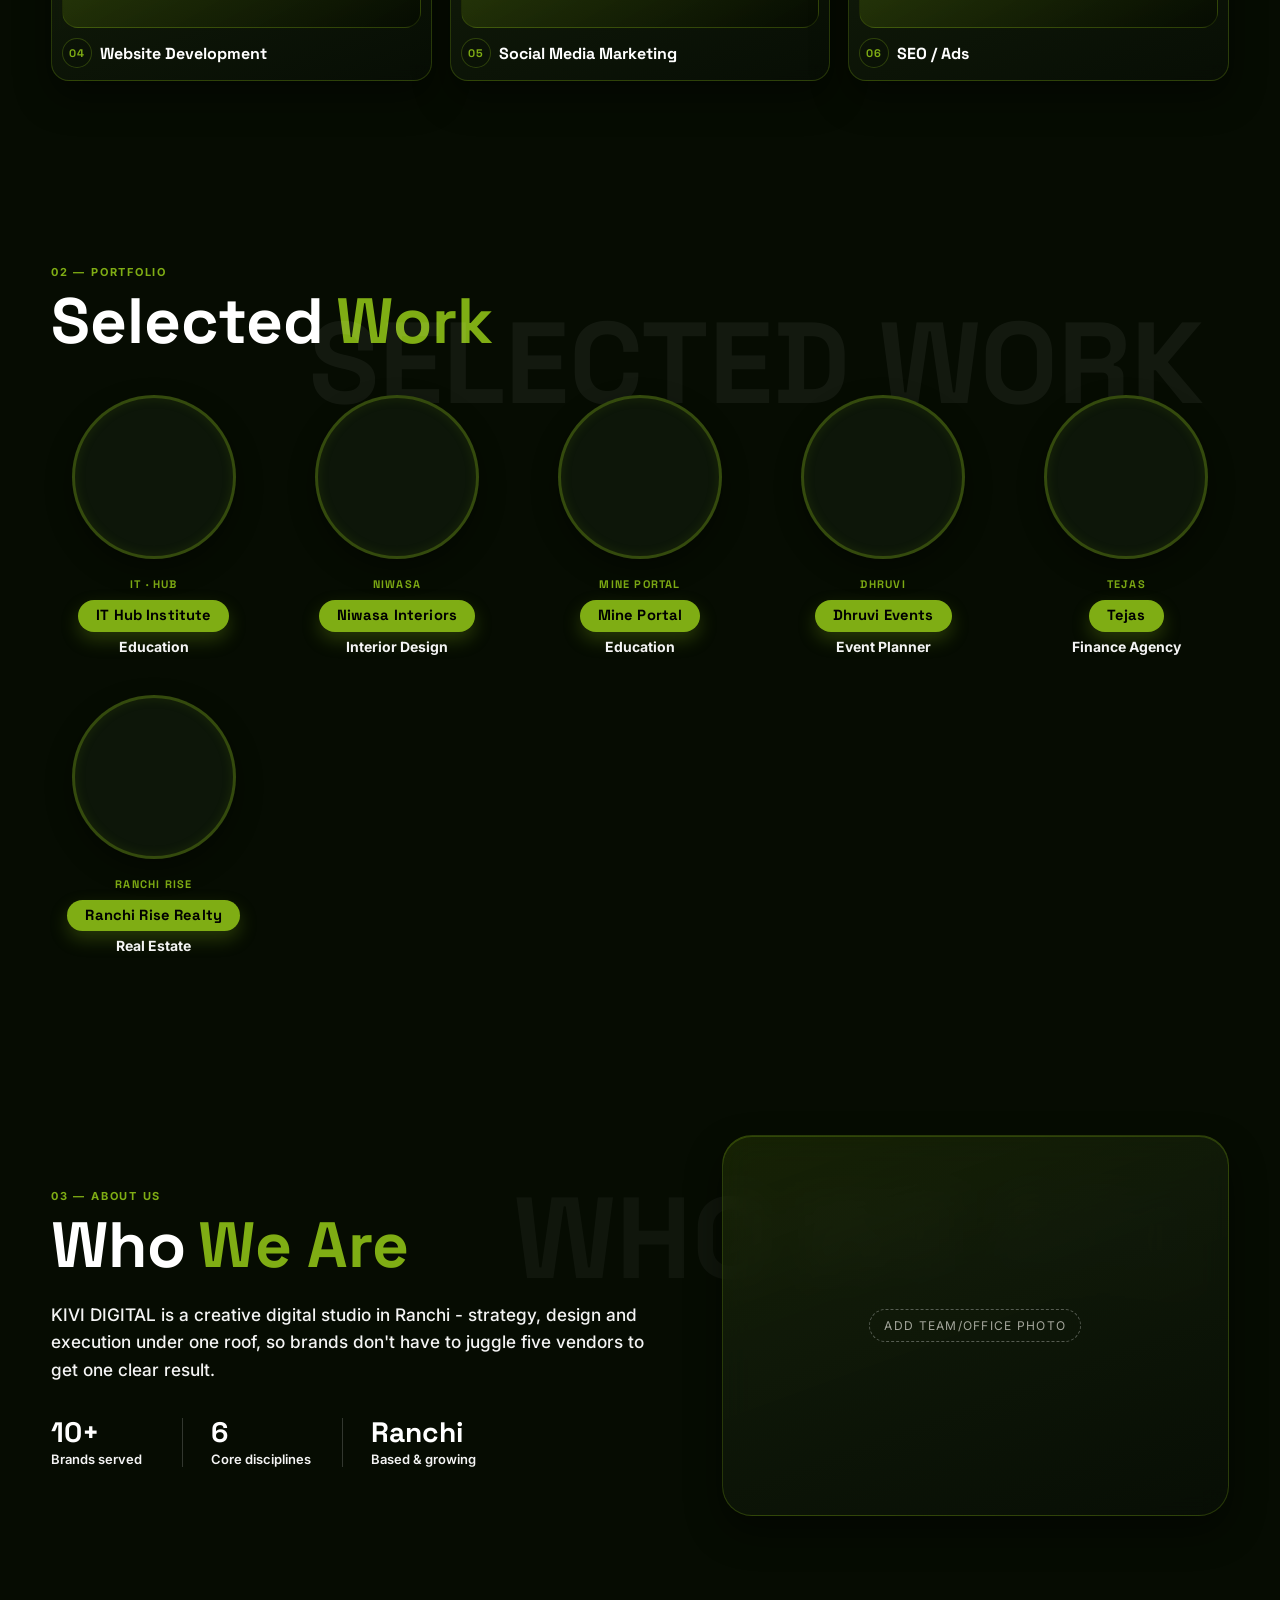
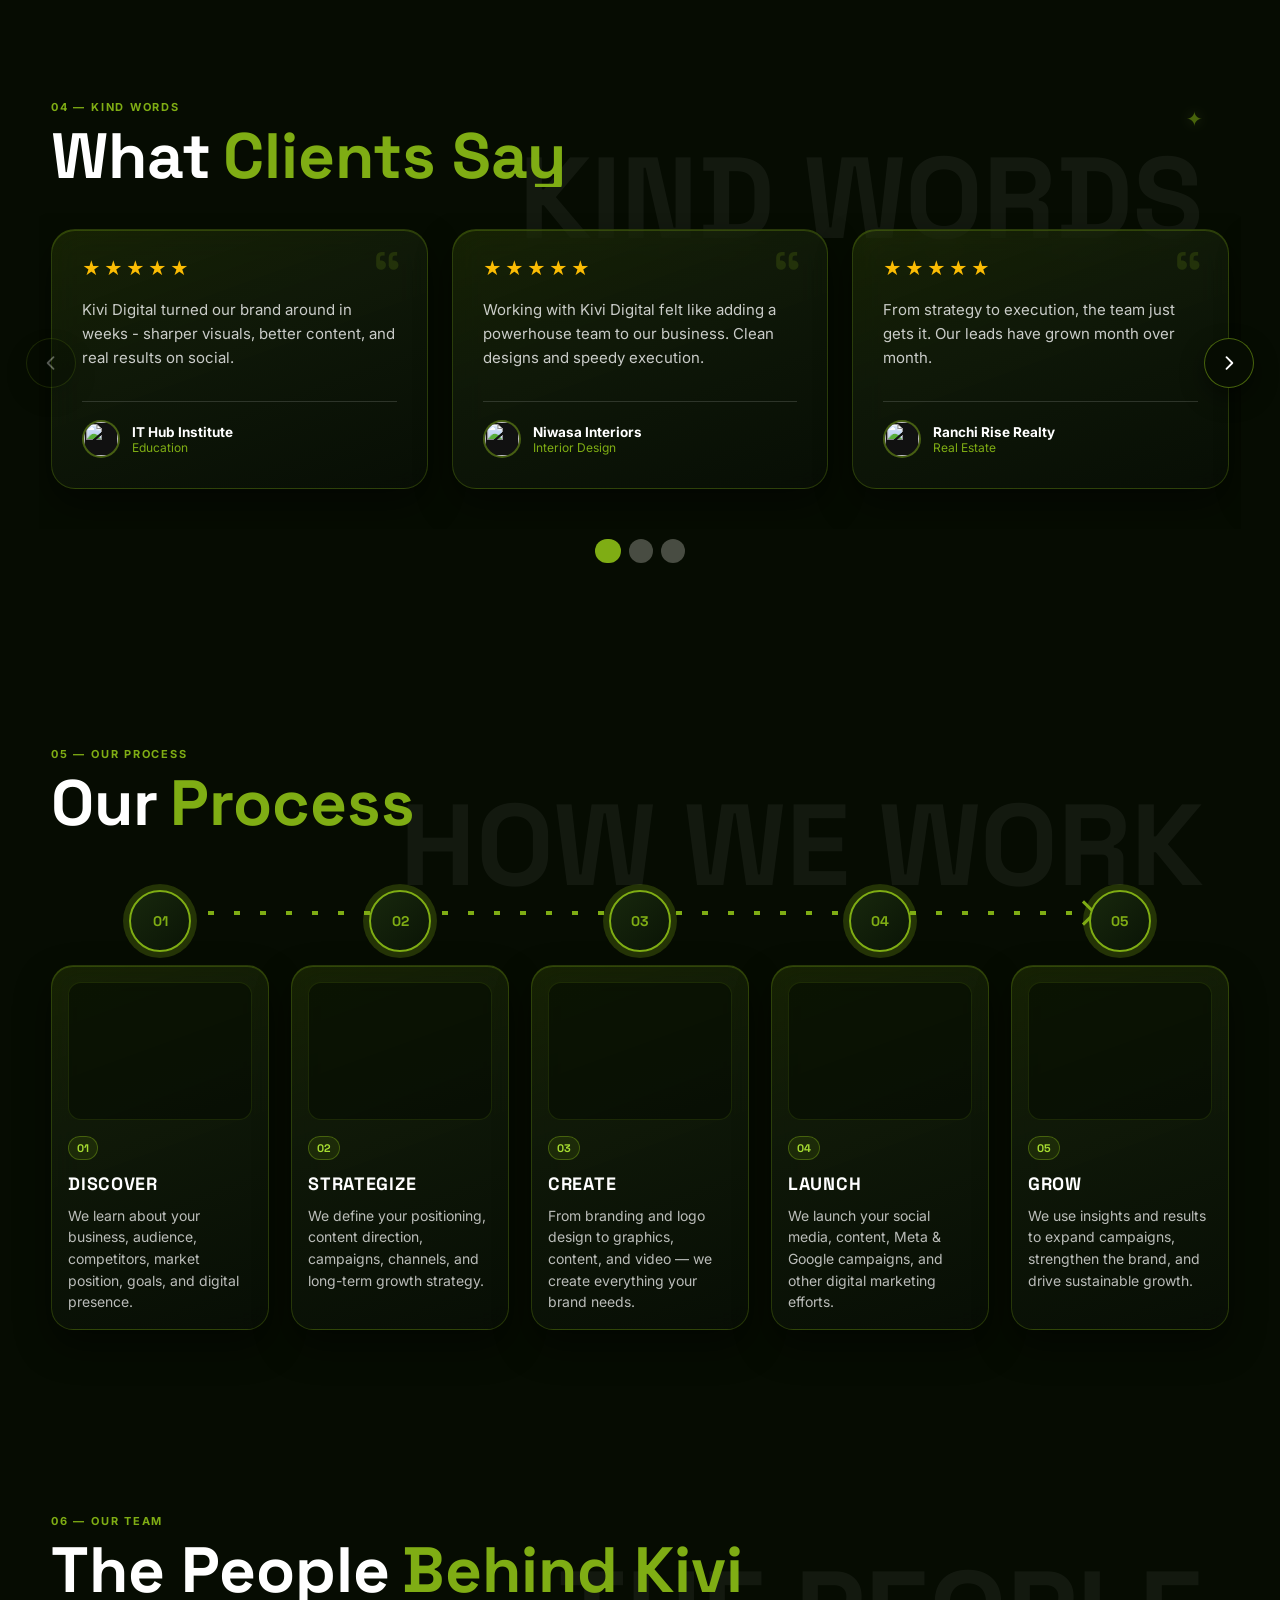
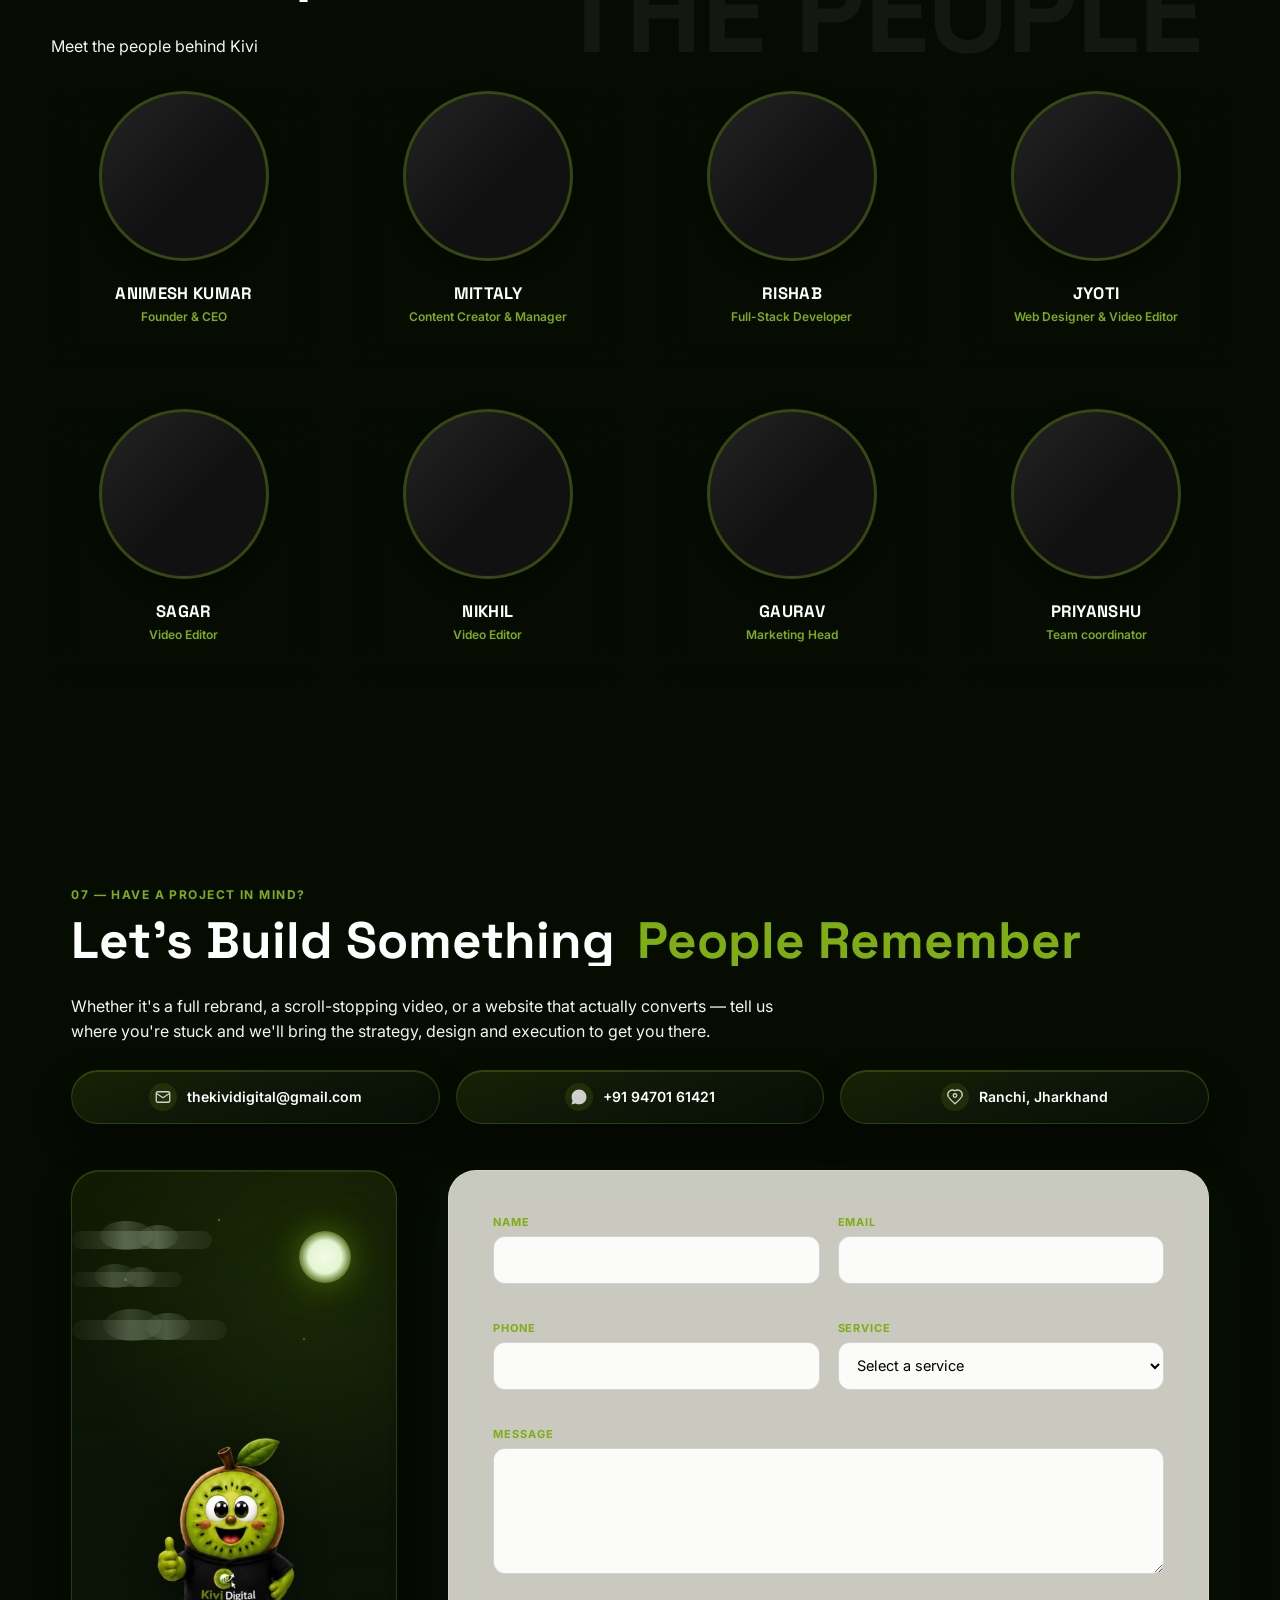
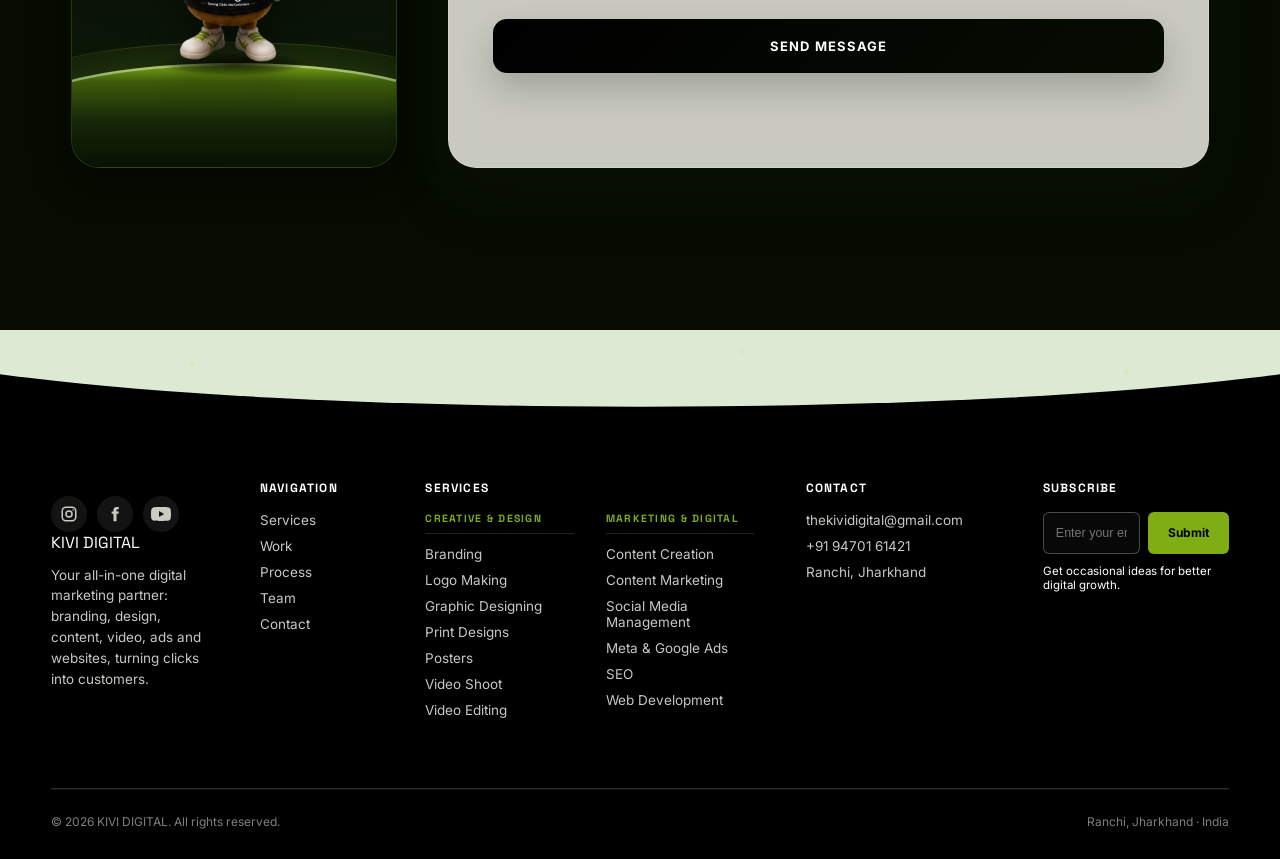
==== commit 429e1ea2: "feat: add new logo image and update favicon link in index.html" ====
--- a/index.html
+++ b/index.html
@@ -18,7 +18,7 @@
     <meta name="twitter:title" content="KIVI DIGITAL | Creative Digital Agency in Ranchi" />
     <meta name="twitter:description" content="Strategy, design, content and digital growth under one roof. Meet KIVI DIGITAL, a creative digital studio based in Ranchi, Jharkhand." />
     <meta name="twitter:image" content="https://thekividigital.com/images/kivi-logo.png" />
-    <link rel="icon" type="image/png" href="https://thekividigital.com/images/kivi-logo.png" />
+    <link rel="icon" type="image/jpeg" href="./images/kiviWebLogo.jpeg?v=2" />
     <script type="application/ld+json">
     {
       "@context": "https://schema.org",
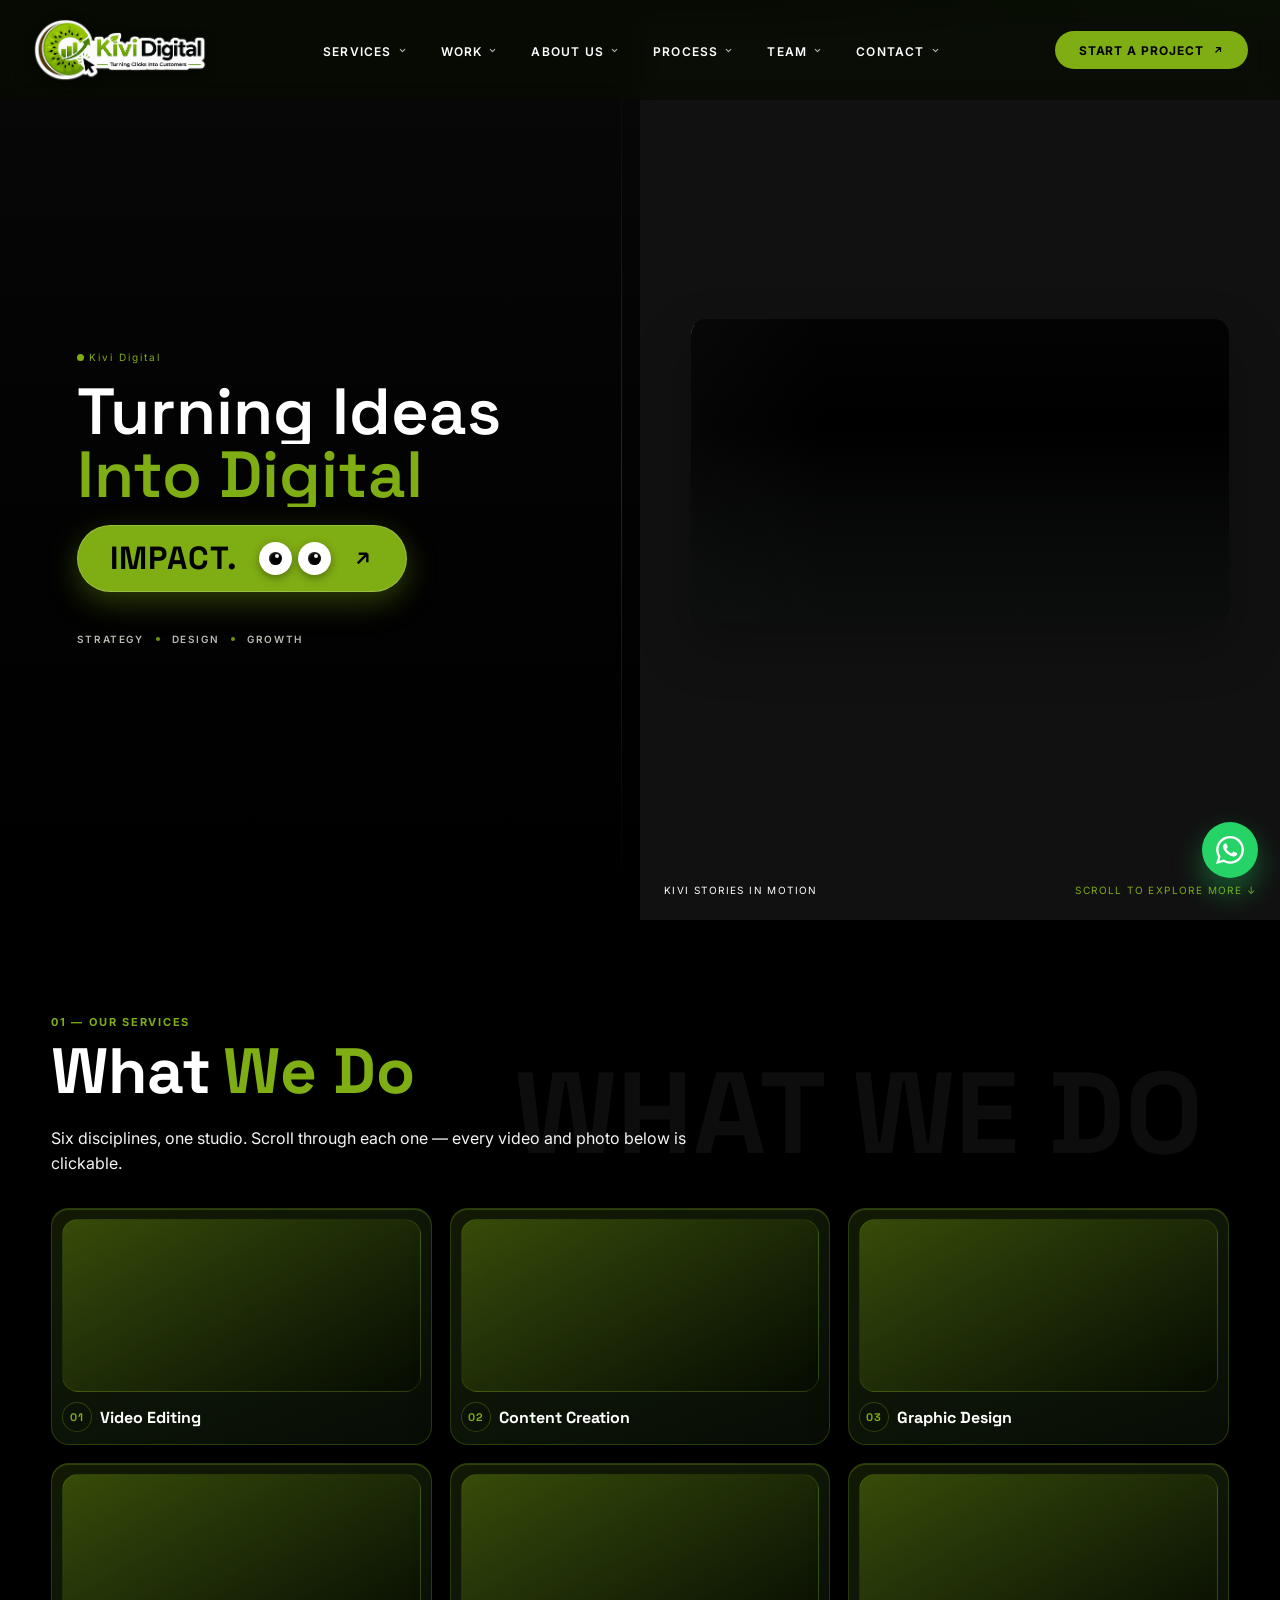
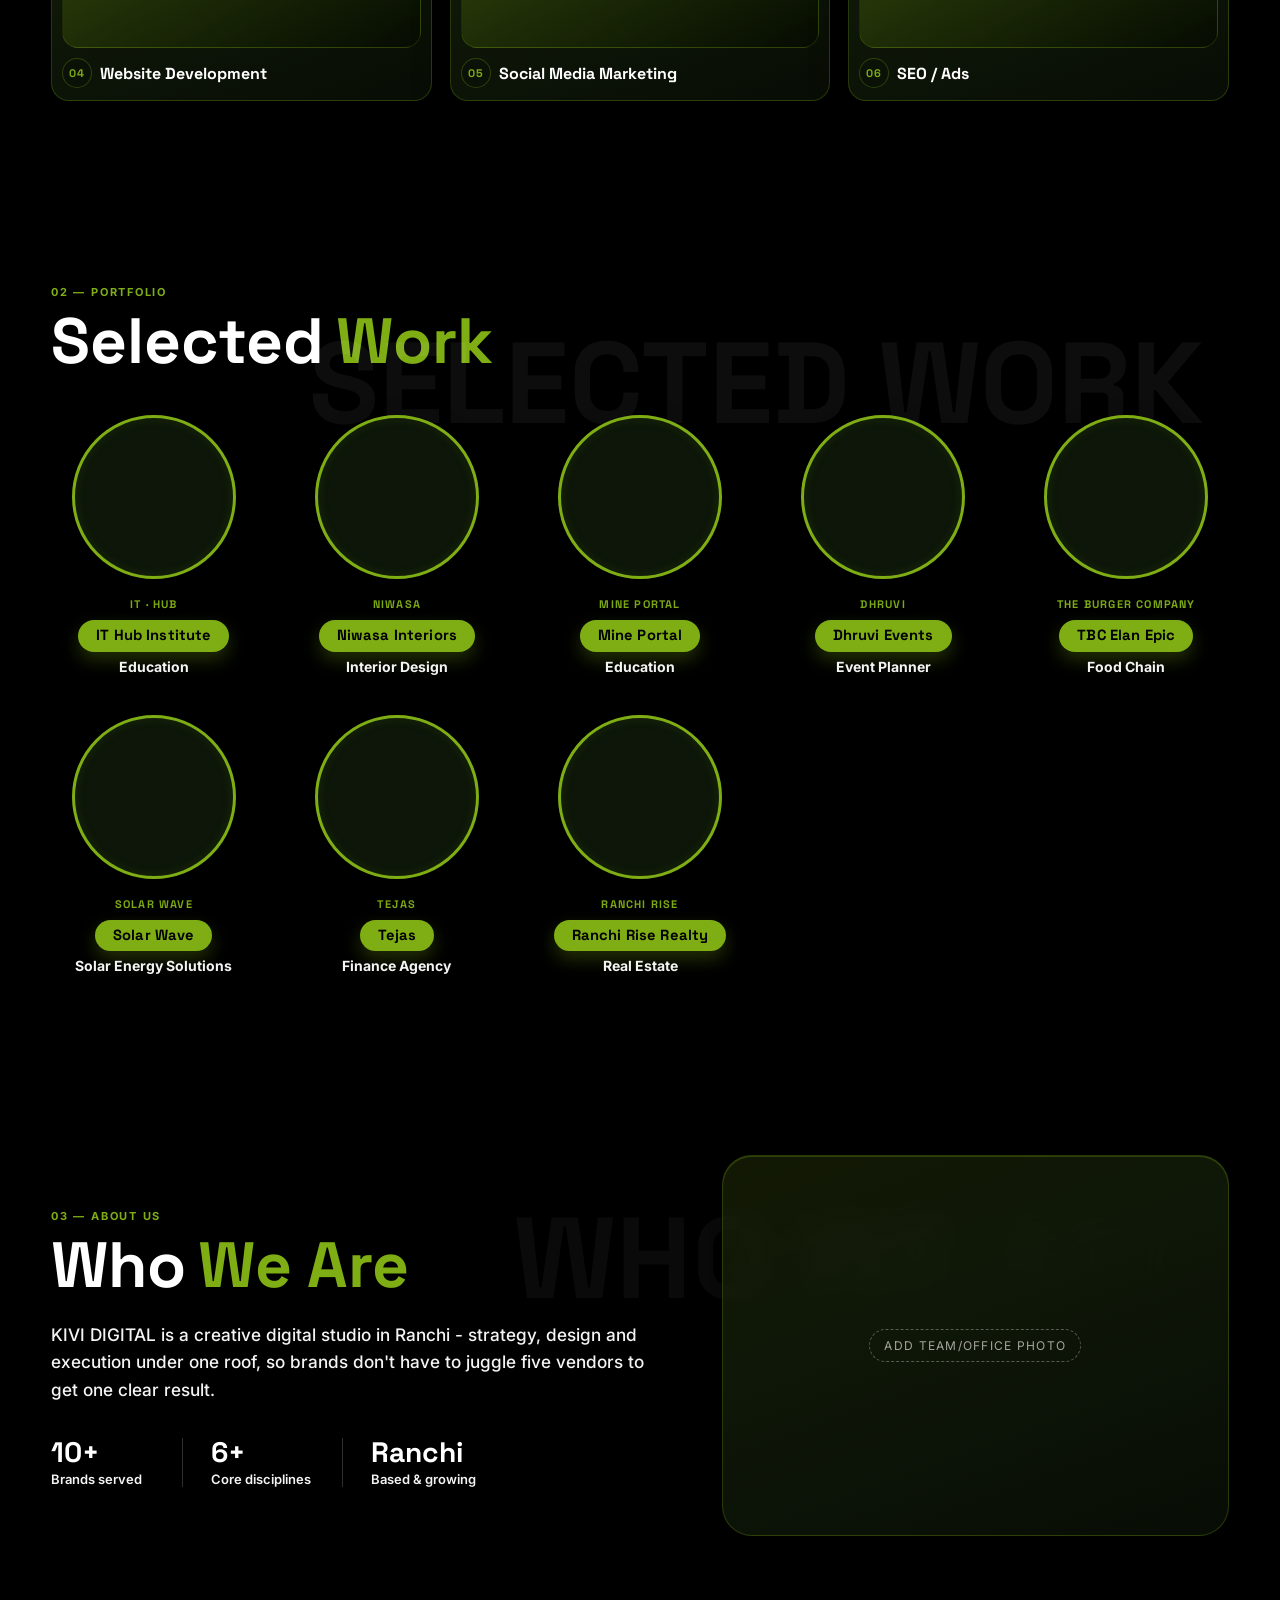
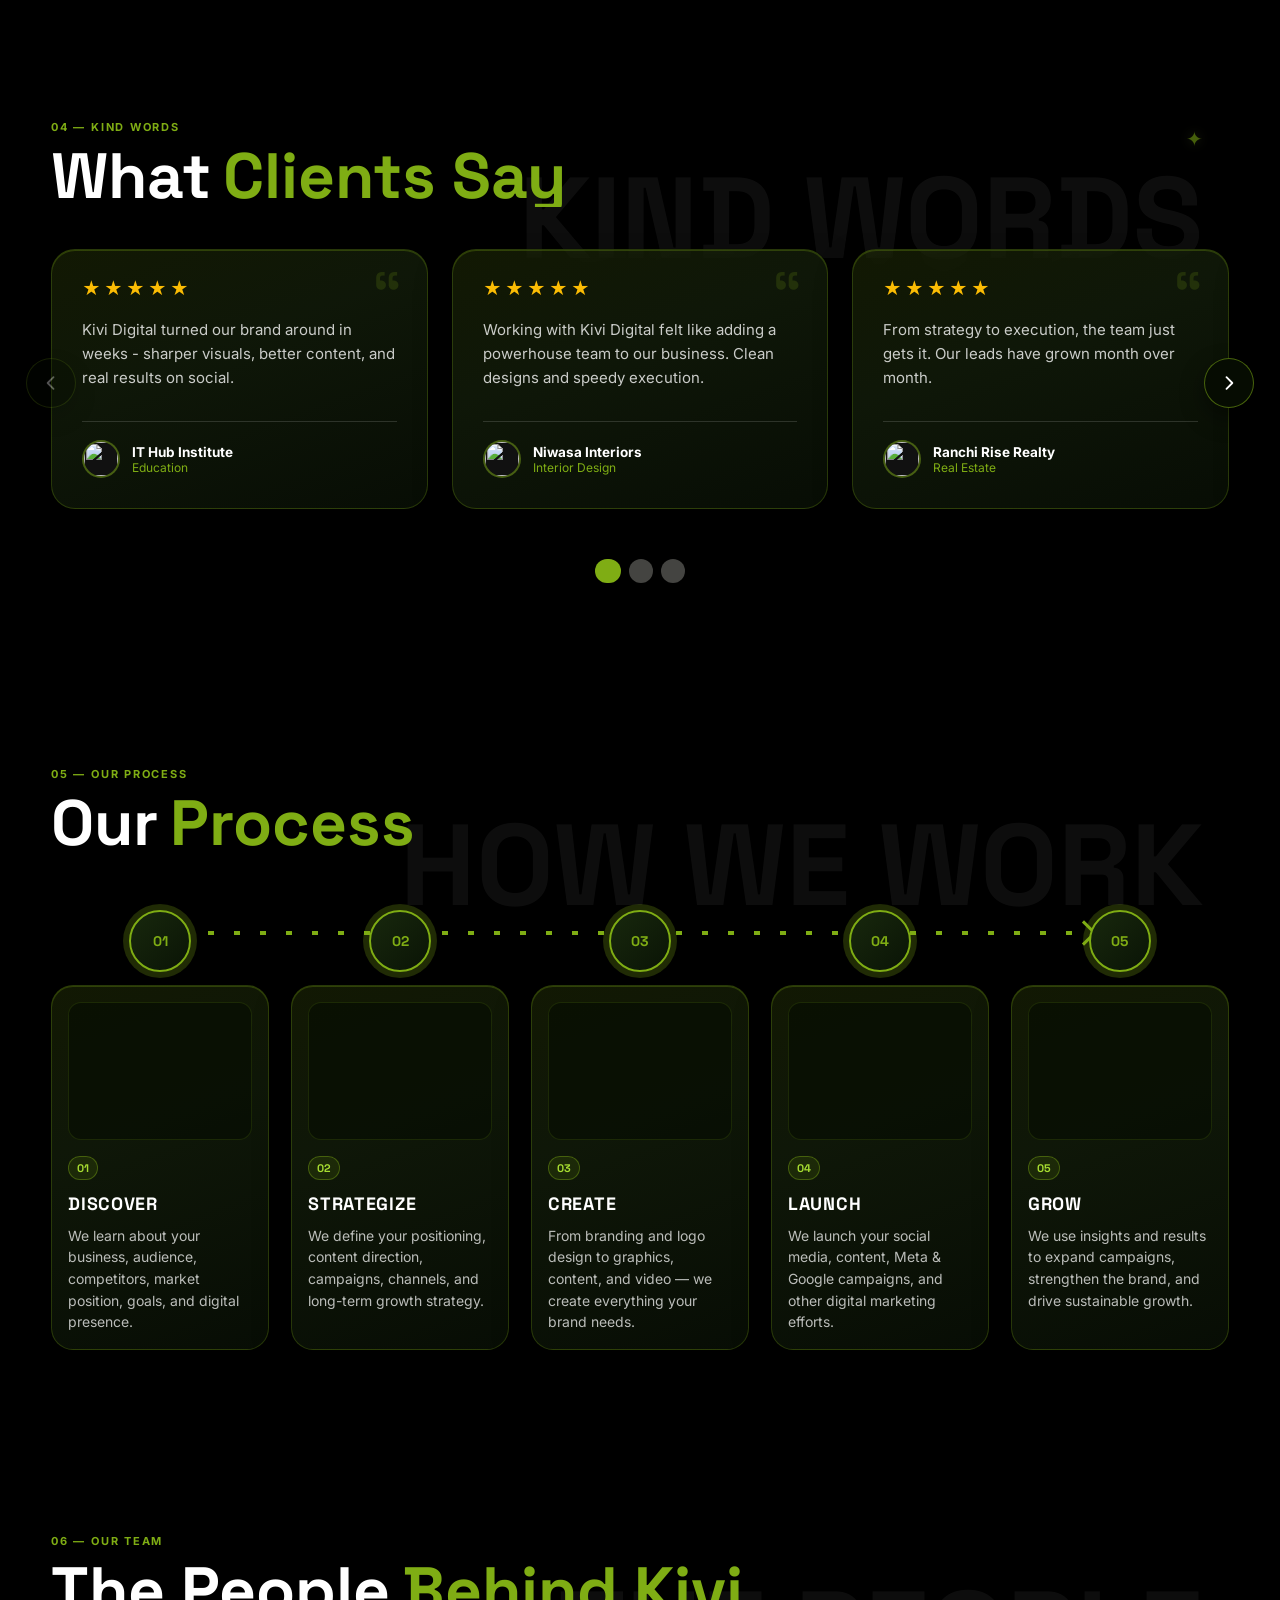
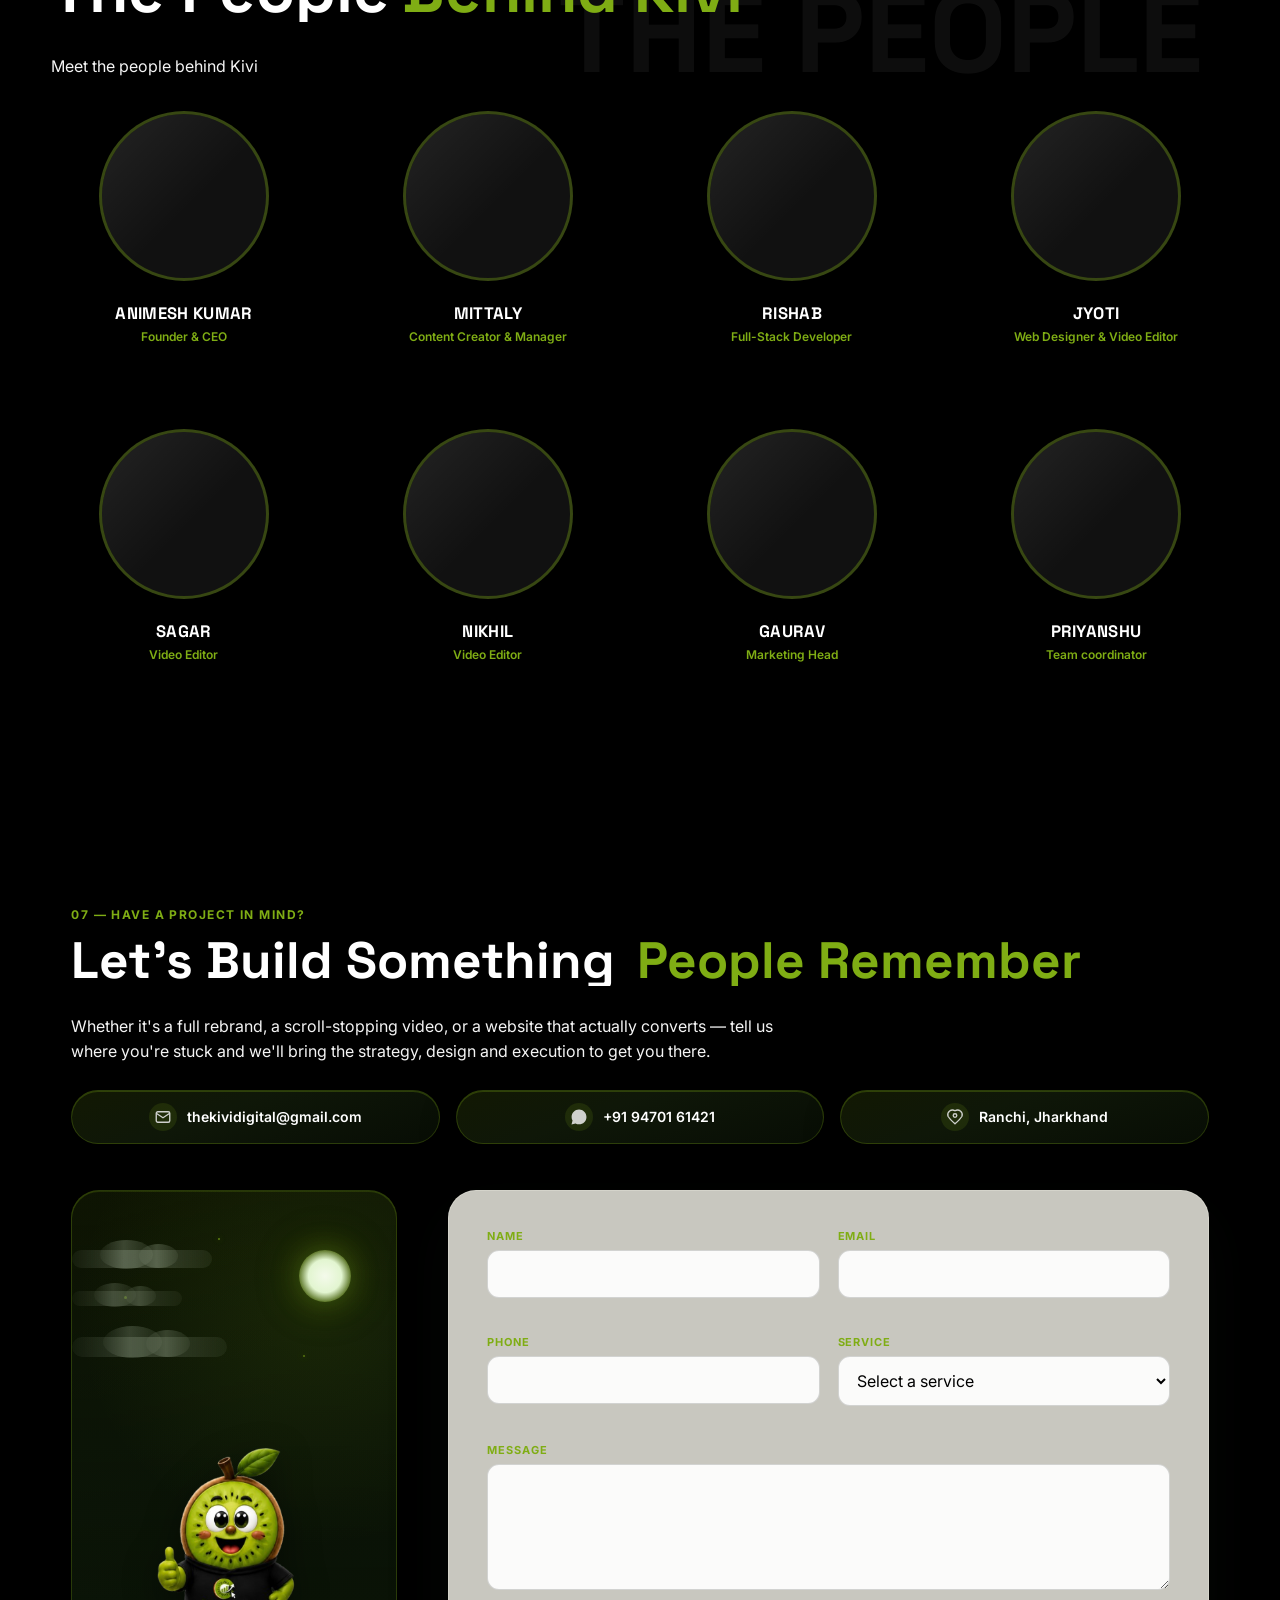
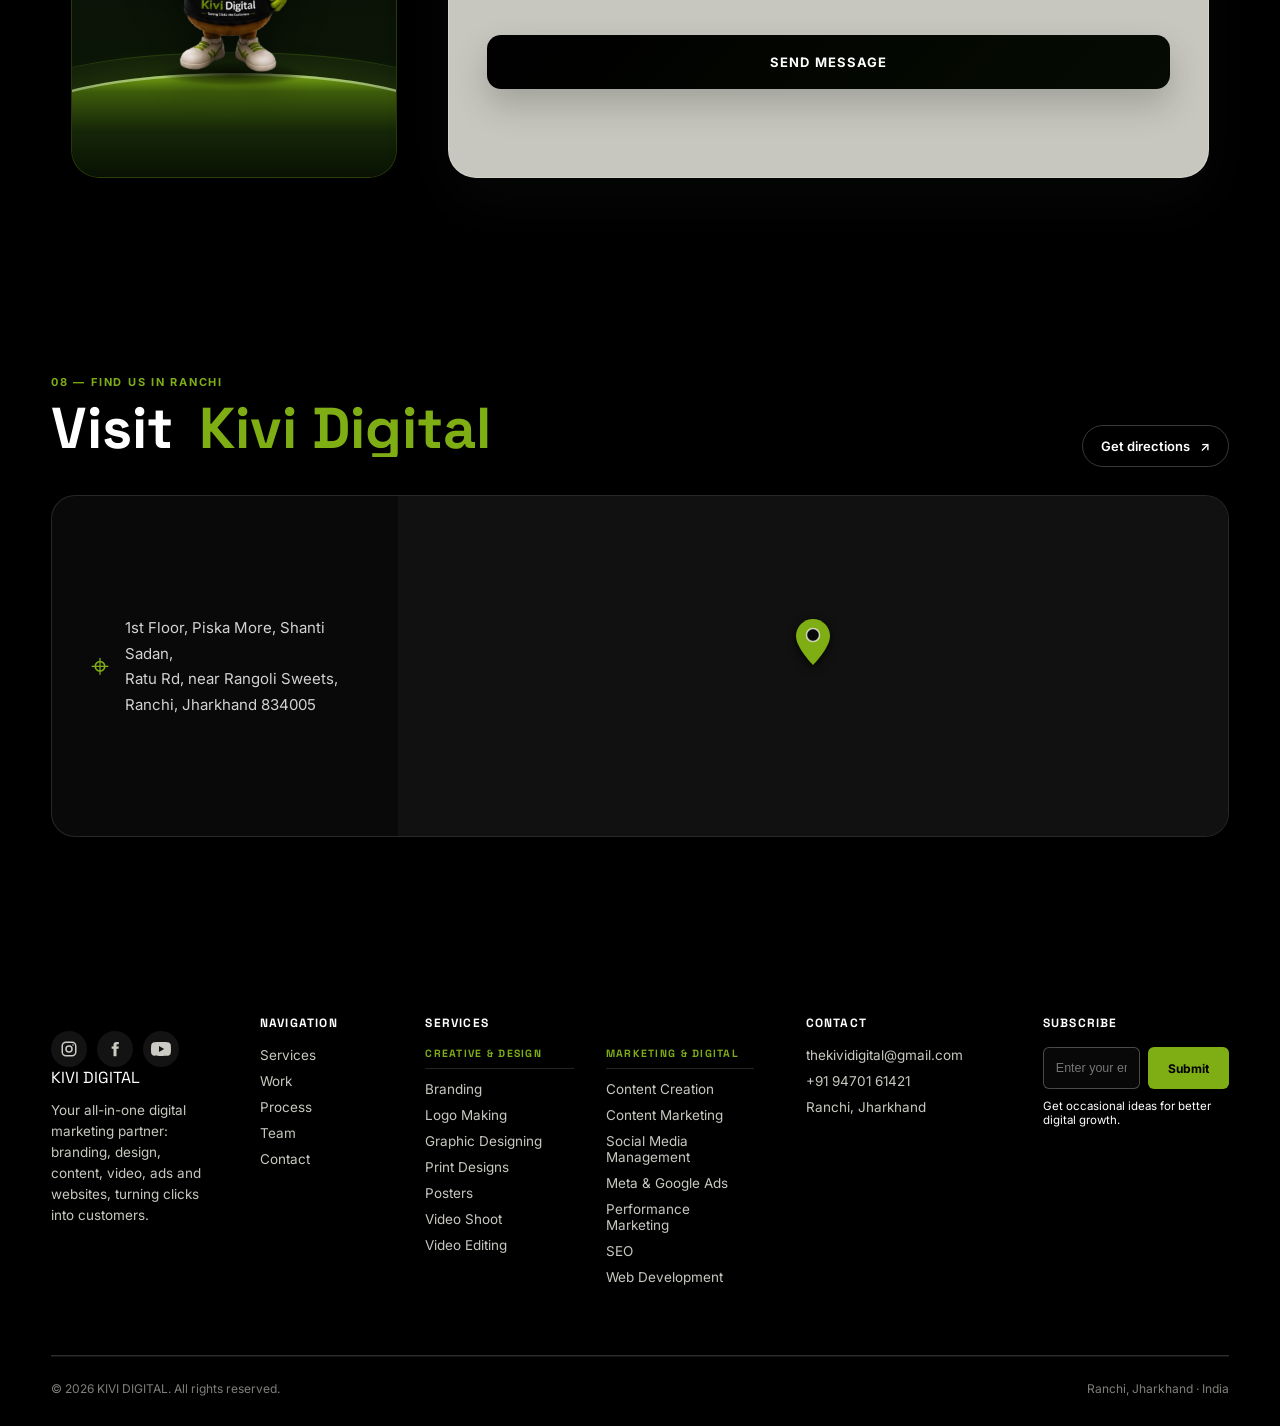
==== commit 16aa4b46: "Update media assets and improve media loading functionality - Updated image URLs for work and testim" ====
--- a/index.html
+++ b/index.html
@@ -76,10 +76,10 @@
         <nav aria-label="Primary">
           <ul class="nav-links" data-nav-links>
             <li class="nav-item has-dropdown"><a href="#services" data-nav-link aria-haspopup="true"><span class="hover-anim" data-text="SERVICES"><span>SERVICES</span></span><svg class="nav-caret" width="9" height="9" viewBox="0 0 24 24" fill="none" stroke="currentColor" stroke-width="3" stroke-linecap="round" stroke-linejoin="round" aria-hidden="true"><path d="M6 9l6 6 6-6"/></svg></a>
-              <div class="nav-dropdown nav-dropdown--wide"><div class="nav-dropdown-panel"><div class="nav-dd-col"><h4>Creative &amp; Design</h4><ul><li><a href="#services">Branding</a></li><li><a href="#services">Logo Making</a></li><li><a href="#services">Graphic Designing</a></li><li><a href="#services">Print Designs</a></li><li><a href="#services">Posters</a></li><li><a href="#services">Video Shoot</a></li><li><a href="#services">Video Editing</a></li></ul></div><div class="nav-dd-col"><h4>Marketing &amp; Digital</h4><ul><li><a href="#services">Content Creation</a></li><li><a href="#services">Content Marketing</a></li><li><a href="#services">Social Media Management</a></li><li><a href="#services">Meta &amp; Google Ads</a></li><li><a href="#services">SEO</a></li><li><a href="#services">Web Development</a></li></ul></div></div></div>
+              <div class="nav-dropdown nav-dropdown--wide"><div class="nav-dropdown-panel"><div class="nav-dd-col"><h4>Creative &amp; Design</h4><ul><li><a href="#services">Branding</a></li><li><a href="#services">Logo Making</a></li><li><a href="#services">Graphic Designing</a></li><li><a href="#services">Print Designs</a></li><li><a href="#services">Posters</a></li><li><a href="#services">Video Shoot</a></li><li><a href="#services">Video Editing</a></li></ul></div><div class="nav-dd-col"><h4>Marketing &amp; Digital</h4><ul><li><a href="#services">Content Creation</a></li><li><a href="#services">Content Marketing</a></li><li><a href="#services">Social Media Management</a></li><li><a href="#services">Meta &amp; Google Ads</a></li><li><a href="#services">Performance Marketing</a></li><li><a href="#services">SEO</a></li><li><a href="#services">Web Development</a></li></ul></div></div></div>
             </li>
             <li class="nav-item has-dropdown"><a href="#work" data-nav-link aria-haspopup="true"><span class="hover-anim" data-text="WORK"><span>WORK</span></span><svg class="nav-caret" width="9" height="9" viewBox="0 0 24 24" fill="none" stroke="currentColor" stroke-width="3" stroke-linecap="round" stroke-linejoin="round" aria-hidden="true"><path d="M6 9l6 6 6-6"/></svg></a>
-              <div class="nav-dropdown"><div class="nav-dropdown-panel"><div class="nav-dd-col"><h4>Selected Work</h4><ul><li><a href="#work">IT Hub Institute<small>Education</small></a></li><li><a href="#work">Niwasa Interiors<small>Interior Design</small></a></li><li><a href="#work">Mine Portal<small>Education</small></a></li><li><a href="#work">Dhruvi Events<small>Event Planner</small></a></li><li><a href="#work">Tejas<small>Finance Agency</small></a></li><li><a href="#work">Ranchi Rise Realty<small>Real Estate</small></a></li></ul></div></div></div>
+              <div class="nav-dropdown"><div class="nav-dropdown-panel"><div class="nav-dd-col"><h4>Selected Work</h4><ul><li><a href="#work">IT Hub Institute<small>Education</small></a></li><li><a href="#work">Niwasa Interiors<small>Interior Design</small></a></li><li><a href="#work">Mine Portal<small>Education</small></a></li><li><a href="#work">Dhruvi Events<small>Event Planner</small></a></li><li><a href="#work">The Burger Company<small>Food Chain</small></a></li><li><a href="#work">Solar Wave<small>Solar Energy Solutions</small></a></li><li><a href="#work">Tejas<small>Finance Agency</small></a></li><li><a href="#work">Ranchi Rise Realty<small>Real Estate</small></a></li></ul></div></div></div>
             </li>
             <li class="nav-item has-dropdown"><a href="#about" data-nav-link aria-haspopup="true"><span class="hover-anim" data-text="ABOUT US"><span>ABOUT US</span></span><svg class="nav-caret" width="9" height="9" viewBox="0 0 24 24" fill="none" stroke="currentColor" stroke-width="3" stroke-linecap="round" stroke-linejoin="round" aria-hidden="true"><path d="M6 9l6 6 6-6"/></svg></a>
               <div class="nav-dropdown"><div class="nav-dropdown-panel"><div class="nav-dd-col"><h4>About Us</h4><ul><li><a href="#about">Who we are</a></li><li><a href="#testimonials">What clients say</a></li><li><a href="#work">Brands we've served</a></li></ul></div></div></div>
@@ -109,8 +109,12 @@
       </div>
     </header>
 
-    <!-- Mobile nav panel -->
-    <nav id="mobile-nav" class="mobile-nav" data-mobile-nav aria-label="Mobile">
+    <!-- Mobile nav drawer and dismissible backdrop -->
+    <button class="mobile-nav-backdrop" type="button" data-mobile-nav-backdrop aria-label="Close menu" aria-hidden="true" tabindex="-1"></button>
+    <nav id="mobile-nav" class="mobile-nav" data-mobile-nav aria-label="Mobile navigation" aria-hidden="true" inert>
+      <button class="mobile-nav-close" type="button" data-mobile-menu-close aria-label="Close menu">
+        <svg width="20" height="20" viewBox="0 0 24 24" fill="none" stroke="currentColor" stroke-width="2" stroke-linecap="round" aria-hidden="true"><path d="M6 6l12 12M18 6L6 18"/></svg>
+      </button>
       <a href="#services">Services</a>
       <a href="#work">Work</a>
       <a href="#about">About Us</a>
@@ -372,6 +376,36 @@
             </article>
             <article class="work-card">
               <div class="work-card-visual">
+                <button class="work-card-media kv-clickable" aria-label="View The Burger Company logo" data-media="work-the-burger-company" data-lightbox-trigger data-lightbox-type="image" data-lightbox-title="The Burger Company"></button>
+                <div class="work-card-socials" aria-label="The Burger Company social links">
+                  <a href="https://www.facebook.com/TheBurgerCompanyElanEpic" target="_blank" rel="noopener noreferrer" aria-label="The Burger Company on Facebook"><svg viewBox="0 0 24 24" aria-hidden="true"><circle cx="12" cy="12" r="12" fill="#1877F2"/><path fill="#fff" d="M15.9 8.6h-1.7c-.5 0-.9.4-.9.9v1.6h2.6l-.3 2.5h-2.3V19h-2.6v-5.4H8.9v-2.5h1.8V9.3c0-1.9 1.2-3.3 3.3-3.3h1.9v2.6z"/></svg></a>
+                  <a href="https://www.instagram.com/theburgercompany_elanepic/" target="_blank" rel="noopener noreferrer" aria-label="The Burger Company on Instagram"><svg viewBox="0 0 24 24" aria-hidden="true"><defs><linearGradient id="igWork4" gradientUnits="userSpaceOnUse" x1="1" y1="23" x2="23" y2="1"><stop offset="0" stop-color="#F58529"/><stop offset=".55" stop-color="#DD2A7B"/><stop offset="1" stop-color="#8134AF"/></linearGradient></defs><rect x="1" y="1" width="22" height="22" rx="6" fill="url(#igWork4)"/><rect x="6.2" y="6.2" width="11.6" height="11.6" rx="3.4" fill="none" stroke="#fff" stroke-width="1.6"/><circle cx="12" cy="12" r="3.1" fill="none" stroke="#fff" stroke-width="1.6"/><circle cx="17.4" cy="6.6" r="1.1" fill="#fff"/></svg></a>
+                  <a href="" target="_blank" rel="noopener noreferrer" aria-label="The Burger Company on YouTube"><svg viewBox="0 0 24 24" aria-hidden="true"><rect x="1" y="4" width="22" height="16" rx="5" fill="#FF0000"/><path d="M10 8.5l6 3.5-6 3.5z" fill="#fff"/></svg></a>
+                </div>
+              </div>
+              <div class="work-card-foot">
+                <span class="work-logo">The Burger Company</span>
+                <span class="work-name font-display">TBC Elan Epic</span>
+                <span class="work-cat">Food Chain</span>
+              </div>
+            </article>
+            <article class="work-card">
+              <div class="work-card-visual">
+                <button class="work-card-media kv-clickable" aria-label="View Solar Wave logo" data-media="work-solar-wave" data-lightbox-trigger data-lightbox-type="image" data-lightbox-title="Solar Wave"></button>
+                <div class="work-card-socials" aria-label="Solar Wave social links">
+                  <a href="https://www.facebook.com/profile.php?id=61595588662902" target="_blank" rel="noopener noreferrer" aria-label="Solar Wave on Facebook"><svg viewBox="0 0 24 24" aria-hidden="true"><circle cx="12" cy="12" r="12" fill="#1877F2"/><path fill="#fff" d="M15.9 8.6h-1.7c-.5 0-.9.4-.9.9v1.6h2.6l-.3 2.5h-2.3V19h-2.6v-5.4H8.9v-2.5h1.8V9.3c0-1.9 1.2-3.3 3.3-3.3h1.9v2.6z"/></svg></a>
+                  <a href="https://www.instagram.com/solarwaveranchi/reels/" target="_blank" rel="noopener noreferrer" aria-label="Solar Wave on Instagram"><svg viewBox="0 0 24 24" aria-hidden="true"><defs><linearGradient id="igWork4" gradientUnits="userSpaceOnUse" x1="1" y1="23" x2="23" y2="1"><stop offset="0" stop-color="#F58529"/><stop offset=".55" stop-color="#DD2A7B"/><stop offset="1" stop-color="#8134AF"/></linearGradient></defs><rect x="1" y="1" width="22" height="22" rx="6" fill="url(#igWork4)"/><rect x="6.2" y="6.2" width="11.6" height="11.6" rx="3.4" fill="none" stroke="#fff" stroke-width="1.6"/><circle cx="12" cy="12" r="3.1" fill="none" stroke="#fff" stroke-width="1.6"/><circle cx="17.4" cy="6.6" r="1.1" fill="#fff"/></svg></a>
+                  <a href="https://youtube.com/@solarwaveranchi?si=ePunkpidrQLAX3_b" target="_blank" rel="noopener noreferrer" aria-label="Solar Wave on YouTube"><svg viewBox="0 0 24 24" aria-hidden="true"><rect x="1" y="4" width="22" height="16" rx="5" fill="#FF0000"/><path d="M10 8.5l6 3.5-6 3.5z" fill="#fff"/></svg></a>
+                </div>
+              </div>
+              <div class="work-card-foot">
+                <span class="work-logo">Solar Wave</span>
+                <span class="work-name font-display">Solar Wave</span>
+                <span class="work-cat">Solar Energy Solutions</span>
+              </div>
+            </article>
+            <article class="work-card">
+              <div class="work-card-visual">
                 <button class="work-card-media kv-clickable" aria-label="View Tejas logo" data-media="work-tejas" data-lightbox-trigger data-lightbox-type="image" data-lightbox-title="Tejas"></button>
                 <div class="work-card-socials" aria-label="Tejas social links">
                   <a href="" target="_blank" rel="noopener noreferrer" aria-label="Tejas on Facebook"><svg viewBox="0 0 24 24" aria-hidden="true"><circle cx="12" cy="12" r="12" fill="#1877F2"/><path fill="#fff" d="M15.9 8.6h-1.7c-.5 0-.9.4-.9.9v1.6h2.6l-.3 2.5h-2.3V19h-2.6v-5.4H8.9v-2.5h1.8V9.3c0-1.9 1.2-3.3 3.3-3.3h1.9v2.6z"/></svg></a>
@@ -416,7 +450,7 @@
               <p class="section-sub reveal">KIVI DIGITAL is a creative digital studio in Ranchi - strategy, design and execution under one roof, so brands don't have to juggle five vendors to get one clear result.</p>
               <div class="about-stats reveal">
                 <div class="about-stat"><strong>10+</strong><span>Brands served</span></div>
-                <div class="about-stat"><strong>6</strong><span>Core disciplines</span></div>
+                <div class="about-stat"><strong>6+</strong><span>Core disciplines</span></div>
                 <div class="about-stat"><strong>Ranchi</strong><span>Based &amp; growing</span></div>
               </div>
             </div>
@@ -571,7 +605,7 @@
             </article>
 
 
-            <!-- Rahul S. -->
+            <!-- THE BURGER COMPANY -->
             <article class="testimonial-card reveal">
 
               <div class="testimonial-stars" aria-label="5 out of 5 stars">&#9733;&#9733;&#9733;&#9733;&#9733;</div>
@@ -582,19 +616,20 @@
 
               <div class="testimonial-foot">
                 <span class="testimonial-avatar" aria-hidden="true">
-                  <span class="testimonial-avatar-fallback">RS</span>
+                  <span class="testimonial-avatar-fallback">TBC</span>
+                  <img data-media="testimonial-the-burger-company-logo" src="" alt="">
                 </span>
 
                 <div>
-                  <span class="testimonial-name">Rahul S.</span>
-                  <span class="testimonial-role">Business Owner</span>
-                </div>
-              </div>
-
-            </article>
-
-
-            <!-- PRIYA M. -->
+                  <span class="testimonial-name">The Burger Company</span>
+                  <span class="testimonial-role">Food Chain</span>
+                </div>
+              </div>
+
+            </article>
+
+
+            <!-- SOLAR WAVE -->
             <article class="testimonial-card reveal">
 
               <div class="testimonial-stars" aria-label="5 out of 5 stars">&#9733;&#9733;&#9733;&#9733;&#9733;</div>
@@ -605,12 +640,13 @@
 
               <div class="testimonial-foot">
                 <span class="testimonial-avatar" aria-hidden="true">
-                  <span class="testimonial-avatar-fallback">PM</span>
+                  <span class="testimonial-avatar-fallback">SW</span>
+                  <img data-media="testimonial-solar-wave-logo" src="" alt="">
                 </span>
 
                 <div>
-                  <span class="testimonial-name">Priya M.</span>
-                  <span class="testimonial-role">Marketing Head</span>
+                  <span class="testimonial-name">Solar Wave</span>
+                  <span class="testimonial-role">Solar Energy Solutions</span>
                 </div>
               </div>
 
@@ -863,7 +899,7 @@
                   </div>
                   <div class="field">
                     <label for="h-email">Email</label>
-                    <input type="email" id="h-email" name="email" required />
+                    <input type="email" id="h-email" name="email" />
                     <p class="field-error" role="alert"></p>
                   </div>
                 </div>
@@ -871,7 +907,7 @@
                 <div class="form-row">
                   <div class="field">
                     <label for="h-phone">Phone</label>
-                    <input type="tel" id="h-phone" name="phone" required />
+                    <input type="tel" id="h-phone" name="phone" inputmode="numeric" autocomplete="tel-national" pattern="[6-9][0-9]{9}" minlength="10" maxlength="10" title="Enter a 10-digit Indian mobile number starting with 6, 7, 8, or 9" required />
                     <p class="field-error" role="alert"></p>
                   </div>
                   <div class="field">
@@ -892,7 +928,7 @@
 
                 <div class="field">
                   <label for="h-message">Message</label>
-                  <textarea id="h-message" name="message" required></textarea>
+                  <textarea id="h-message" name="message"></textarea>
                   <p class="field-error" role="alert"></p>
                 </div>
 
@@ -901,6 +937,34 @@
                 </button>
                 <div class="form-status" data-form-status role="status" aria-live="polite"></div>
               </form>
+            </div>
+          </div>
+        </div>
+      </section>
+
+      <!-- ===================== LOCATION ===================== -->
+      <section class="location-section" id="location" aria-labelledby="location-title">
+        <div class="wrap">
+          <div class="location-heading">
+            <div>
+              <p class="eyebrow">08 &mdash; Find us in Ranchi</p>
+              <h2 class="cta-title font-display kv-hover-lime">
+                <span class="reveal-mask"><span>Visit</span></span>
+                <span class="reveal-mask"><span class="accent">Kivi Digital</span></span>
+              </h2>
+            </div>
+            <a class="location-directions" href="https://www.google.com/maps/dir/?api=1&amp;destination=23.3815679%2C85.2981258" target="_blank" rel="noopener noreferrer">Get directions <span aria-hidden="true">↗</span></a>
+          </div>
+          <div class="location-card">
+            <div class="location-address">
+              <span class="location-pin" aria-hidden="true">⌖</span>
+              <p>1st Floor, Piska More, Shanti Sadan,<br />Ratu Rd, near Rangoli Sweets,<br />Ranchi, Jharkhand 834005</p>
+            </div>
+            <div class="location-map">
+              <iframe title="Map centered on Kivi Digital’s exact location in Ranchi" src="https://maps.google.com/maps?ll=23.3815679%2C85.2981258&amp;z=19&amp;output=embed" loading="lazy" referrerpolicy="no-referrer-when-downgrade" tabindex="-1" aria-hidden="true"></iframe>
+              <span class="location-map-pin" aria-hidden="true">
+                <svg viewBox="0 0 36 48" focusable="false"><path d="M18 1C8.6 1 1 8.6 1 18c0 12 17 29 17 29s17-17 17-29C35 8.6 27.4 1 18 1Z" fill="currentColor"/><circle cx="18" cy="17" r="6.5" fill="#080808" stroke="rgba(255,255,255,.7)" stroke-width="1.5"/></svg>
+              </span>
             </div>
           </div>
         </div>
@@ -959,6 +1023,7 @@
                 <li><a href="#services">Content Marketing</a></li>
                 <li><a href="#services">Social Media Management</a></li>
                 <li><a href="#services">Meta &amp; Google Ads</a></li>
+                <li><a href="#services">Performance Marketing</a></li>
                 <li><a href="#services">SEO</a></li>
                 <li><a href="#services">Web Development</a></li>
                 </ul>
@@ -1015,7 +1080,7 @@
 
     <script defer src="https://cdnjs.cloudflare.com/ajax/libs/gsap/3.12.5/gsap.min.js"></script>
     <script defer src="https://cdnjs.cloudflare.com/ajax/libs/gsap/3.12.5/ScrollTrigger.min.js"></script>
-    <script defer src="js/media.min.js"></script>
-    <script defer src="js/main.min.js"></script>
+    <script defer src="js/media.js"></script>
+    <script defer src="js/main.js"></script>
   </body>
 </html>
--- a/css/style.css
+++ b/css/style.css
@@ -1194,16 +1194,10 @@
 /* Ambient obsidian background typography & contrast */
 body {
   margin: 0;
-  background-color: #060c02;
+  background-color: #000000;
   background-image:
-    /* 1. Top-Right Soft Radiant Ambient Studio Glow */
-    radial-gradient(ellipse 65% 50% at 100% 0%, rgba(84, 126, 16, 0.48) 0%, rgba(40, 68, 10, 0.22) 40%, transparent 70%),
-    /* 2. Bottom-Left Angled Directional Light Facet */
-    linear-gradient(62deg, rgba(58, 92, 15, 0.38) 0%, rgba(58, 92, 15, 0.15) 12%, transparent 26%),
-    /* 3. Subtle Top-Edge Ambient Light */
-    radial-gradient(circle at 45% 0%, rgba(26, 46, 8, 0.45) 0%, transparent 55%),
-    /* 4. Deep Obsidian-Forest Base Tone */
-    linear-gradient(180deg, #0a1406 0%, #060c02 50%, #050802 100%);
+    radial-gradient(ellipse 58% 38% at 100% 0%, rgba(127, 173, 20, 0.12) 0%, transparent 72%),
+    linear-gradient(180deg, #080808 0%, #030303 48%, #000000 100%);
   background-size: 100% 100%;
   background-attachment: fixed;
   background-repeat: no-repeat;
@@ -1763,10 +1757,10 @@
 .footer {
   background: #000000;
   color: var(--cream-text);
-  padding: 150px 0 30px;
+  padding: 76px 0 30px;
   position: relative;
   backdrop-filter: blur(12px);
-  margin-top: 72px;
+  margin-top: 0;
   overflow: hidden;
 }
 .footer::before {
@@ -1776,7 +1770,7 @@
   right: -5%;
   top: -1px;
   height: 115px;
-  background: #DCEAD4;
+  background: #000000;
   clip-path: ellipse(56% 68% at 50% 0%);
 }
 .footer::after {
@@ -1784,7 +1778,7 @@
   position: absolute;
   inset: 0 0 auto;
   height: 120px;
-  background: radial-gradient(circle at 15% 28%, rgba(183,216,79,.18) 0 2px, transparent 3px), radial-gradient(circle at 58% 18%, rgba(183,216,79,.14) 0 2px, transparent 3px), radial-gradient(circle at 88% 35%, rgba(183,216,79,.16) 0 2px, transparent 3px);
+  background: none;
   pointer-events: none;
 }
 .footer-main {
@@ -2770,22 +2764,31 @@
   box-shadow: none;
 }
 .sec-work .work-card-media {
+  position: relative;
+  isolation: isolate;
   width: min(80%, 170px);
   height: auto;
   aspect-ratio: 1 / 1;
   border-radius: 50%;
   background-color: #0d1609;
-  background-size: contain;
-  background-repeat: no-repeat;
-  background-position: center;
-  background-origin: padding-box;
-  padding: 10%;
+  background-image: none;
   box-sizing: border-box;
-  border: 3px solid rgba(127, 173, 20, 0.35);
-  overflow: hidden;
+  border: 3px solid var(--lime);
   cursor: zoom-in;
   box-shadow: 0 10px 26px rgba(0,0,0,.38), inset 0 0 12px rgba(127,173,20,.12);
   transition: transform 260ms var(--ease), border-color 260ms var(--ease), box-shadow 260ms var(--ease);
+}
+.sec-work .work-card-media::before {
+  content: "";
+  position: absolute;
+  inset: 7%;
+  border-radius: 50%;
+  background-image: var(--work-logo-image);
+  background-position: center;
+  background-repeat: no-repeat;
+  background-size: 100% 100%;
+  clip-path: circle(50%);
+  pointer-events: none;
 }
 /* Hover state for .sec-work .work-card-media is defined once, further down,
    under "SELECTED WORK — logo-led typography and hover treatment" (per-card
@@ -3433,4 +3436,260 @@
   .about-media:hover { transform: none; }
 }
 
-body.intro-locked .hero-panel { opacity: 0; }+body.intro-locked .hero-panel { opacity: 0; }
+
+/* Location panel, responsive contact form, and compact-device navigation. */
+.location-section {
+  padding: clamp(64px, 8vw, 108px) 0;
+  background: #000;
+  color: var(--cream-text);
+}
+.location-heading {
+  display: flex;
+  align-items: end;
+  justify-content: space-between;
+  gap: 24px;
+  margin-bottom: 28px;
+}
+.location-heading h2 {
+  margin-top: 10px;
+  font-size: clamp(2.1rem, 4.5vw, 4rem);
+  line-height: 1;
+}
+.location-directions {
+  display: inline-flex;
+  align-items: center;
+  gap: 10px;
+  padding: 12px 18px;
+  border: 1px solid rgba(255,255,255,.22);
+  border-radius: 999px;
+  font-size: 13px;
+  font-weight: 600;
+  transition: border-color 180ms ease, color 180ms ease, background 180ms ease;
+}
+.location-directions:hover { border-color: var(--lime); color: var(--lime); background: rgba(127,173,20,.08); }
+.location-card {
+  display: grid;
+  grid-template-columns: minmax(220px, .75fr) minmax(0, 1.8fr);
+  overflow: hidden;
+  border: 1px solid rgba(255,255,255,.12);
+  border-radius: 24px;
+  background: #090909;
+}
+.location-address {
+  display: flex;
+  align-items: center;
+  gap: 16px;
+  padding: clamp(22px, 3vw, 40px);
+  color: rgba(255,255,255,.82);
+  font-size: 15px;
+  line-height: 1.7;
+}
+.location-pin { color: var(--lime); font-size: 32px; line-height: 1; }
+.location-map { position: relative; min-height: 340px; overflow: hidden; background: #111; }
+.location-map iframe { display: block; width: 100%; height: 100%; min-height: 340px; border: 0; filter: grayscale(1) contrast(1.05); pointer-events: none; }
+.location-map-pin { position: absolute; z-index: 1; top: 50%; left: 50%; width: 36px; height: 48px; color: var(--lime); transform: translate(-50%, -100%); filter: drop-shadow(0 3px 5px rgba(0,0,0,.75)); pointer-events: none; }
+.location-map-pin svg { display: block; width: 100%; height: 100%; }
+.sec-contact .contact-form-card { min-width: 0; padding: clamp(20px, 3vw, 38px); }
+.sec-contact .contact-form-card form,
+.sec-contact .contact-form-card .field,
+.sec-contact .contact-form-card .form-row { min-width: 0; }
+.sec-contact .contact-form-card input,
+.sec-contact .contact-form-card select,
+.sec-contact .contact-form-card textarea { width: 100%; max-width: 100%; font-size: 16px; }
+
+@media (max-width: 1000px) {
+  .nav-links { display: none; }
+  .hamburger { display: flex; }
+  .location-card { grid-template-columns: 1fr; }
+  .location-address { padding-bottom: 20px; }
+}
+@media (max-width: 760px) {
+  .sec-contact .form-row { grid-template-columns: minmax(0, 1fr); gap: 14px; }
+  .sec-contact .contact-form-card form { gap: 14px; }
+  .sec-contact .contact-form-card { padding: clamp(18px, 5vw, 26px); }
+  .location-heading { align-items: flex-start; flex-direction: column; }
+  .location-map, .location-map iframe { min-height: 280px; }
+}
+@media (max-width: 480px) {
+  .location-section { padding: 56px 0; }
+  .location-address { font-size: 14px; padding: 20px; }
+  .location-card { border-radius: 18px; }
+  .location-map, .location-map iframe { min-height: 240px; }
+}
+
+/* Mobile-only refinements: compact drawer, uncropped service videos,
+   quieter feedback controls, and a vertical process timeline. */
+@media (max-width: 1000px) {
+  .mobile-nav-backdrop {
+    position: fixed;
+    inset: 0;
+    z-index: 69;
+    background: rgba(0,0,0,.62);
+    opacity: 0;
+    visibility: hidden;
+    pointer-events: none;
+    transition: opacity 220ms ease, visibility 220ms ease;
+  }
+  .mobile-nav-backdrop.is-open {
+    opacity: 1;
+    visibility: visible;
+    pointer-events: auto;
+  }
+  .mobile-nav {
+    width: min(84vw, 300px);
+    padding: calc(env(safe-area-inset-top) + 72px) 22px 24px;
+    gap: 0;
+    overflow-y: auto;
+    background: #050505;
+    border-left: 1px solid rgba(255,255,255,.1);
+    box-shadow: -18px 0 48px rgba(0,0,0,.4);
+  }
+  .mobile-nav a:not(.btn-start) {
+    padding: 11px 0;
+    font-size: 16px;
+    line-height: 1.25;
+    border-bottom-color: rgba(255,255,255,.09);
+  }
+  .mobile-nav .btn-start {
+    min-height: 44px;
+    margin-top: 18px;
+    padding: 11px 16px;
+    font-size: 11px;
+  }
+  .mobile-nav-close {
+    position: absolute;
+    top: calc(env(safe-area-inset-top) + 14px);
+    right: 16px;
+    display: grid;
+    width: 40px;
+    height: 40px;
+    place-items: center;
+    border: 1px solid rgba(255,255,255,.16);
+    border-radius: 50%;
+    background: rgba(255,255,255,.05);
+    color: #fff;
+  }
+  .mobile-nav-close:hover { background: rgba(127,173,20,.16); border-color: rgba(127,173,20,.55); }
+
+  /* Fit the whole video frame. The 16:9 media is letterboxed when needed. */
+  .sec-services .wwd-flip { aspect-ratio: 4 / 3; }
+  .sec-services .wwd-flip-front { padding: 10px; }
+  .sec-services .wwd-flip-front .wwd-media {
+    flex: 0 0 auto;
+    width: 100%;
+    height: auto;
+    min-height: 0;
+    aspect-ratio: 16 / 9;
+    background: #000;
+  }
+  .sec-services .wwd-flip-front .wwd-media video {
+    width: 100%;
+    height: 100%;
+    object-fit: contain;
+    background: #000;
+  }
+  .sec-services .wwd-flip-caption { gap: 8px; padding-top: 8px; }
+}
+
+@media (max-width: 700px) {
+  /* Smaller dots/arrows leave the client feedback itself as the focus. */
+  .testimonial-carousel {
+    grid-template-columns: 38px minmax(0, 1fr) 38px;
+    column-gap: 8px;
+    row-gap: 16px;
+  }
+  .testimonial-nav {
+    width: 36px;
+    height: 36px;
+    background: transparent;
+    border-color: rgba(255,255,255,.18);
+    box-shadow: none;
+  }
+  .testimonial-nav svg { width: 16px; height: 16px; }
+  .testimonial-dots { gap: 6px; min-width: 0; flex-wrap: wrap; }
+  .testimonial-dot {
+    flex: 0 0 7px;
+    width: 7px;
+    height: 7px;
+    padding: 0;
+    background-clip: border-box;
+    background: rgba(255,255,255,.28);
+  }
+  .testimonial-dot.is-active { flex-basis: 18px; width: 18px; height: 7px; background: var(--lime); }
+
+  /* Compact vertical timeline on phones; desktop keeps its horizontal rail. */
+  .sec-process .process-row {
+    display: grid;
+    grid-template-columns: minmax(0, 1fr);
+    gap: 14px;
+    padding: 0 0 0 48px;
+    counter-reset: kv-process-step;
+  }
+  .sec-process .process-row::before {
+    display: block;
+    top: 18px;
+    bottom: 18px;
+    left: 15px;
+    right: auto;
+    width: 2px;
+    height: auto;
+    background: repeating-linear-gradient(to bottom, var(--lime) 0 3px, transparent 3px 9px);
+    animation: none;
+  }
+  .sec-process .process-row::after {
+    display: block;
+    top: auto;
+    right: auto;
+    bottom: 10px;
+    left: 10px;
+    width: 10px;
+    height: 10px;
+    border-top: 2px solid var(--lime);
+    border-right: 2px solid var(--lime);
+    transform: rotate(135deg);
+  }
+  .sec-process .process-step {
+    display: grid;
+    grid-template-columns: 72px minmax(0, 1fr);
+    grid-template-areas: "media title" "media copy";
+    align-items: center;
+    column-gap: 12px;
+    row-gap: 4px;
+    min-height: 112px;
+    padding: 12px;
+    counter-increment: kv-process-step;
+  }
+  .sec-process .process-step::before {
+    display: grid;
+    top: 20px;
+    left: -47px;
+    width: 34px;
+    height: 34px;
+    transform: none;
+    border-width: 2px;
+    box-shadow: 0 0 0 4px rgba(127,173,20,.16);
+    font-size: 11px;
+  }
+  .sec-process .process-step:nth-of-type(n)::before { content: counter(kv-process-step, decimal-leading-zero); }
+  .sec-process .process-media {
+    grid-area: media;
+    width: 72px;
+    height: 72px;
+    aspect-ratio: 1;
+    margin: 0;
+  }
+  .sec-process .process-index { display: none; }
+  .sec-process .process-title { grid-area: title; margin: 0; font-size: 14px; line-height: 1.15; }
+  .sec-process .process-copy { grid-area: copy; margin: 0; font-size: 12px; line-height: 1.4; }
+  .sec-process .process-step:hover::before { transform: scale(1.04); }
+}
+
+@media (max-width: 380px) {
+  .sec-process .process-row { padding-left: 42px; }
+  .sec-process .process-step { grid-template-columns: 60px minmax(0, 1fr); column-gap: 10px; padding: 10px; }
+  .sec-process .process-step::before { left: -41px; width: 30px; height: 30px; }
+  .sec-process .process-media { width: 60px; height: 60px; }
+  .testimonial-carousel { grid-template-columns: 34px minmax(0,1fr) 34px; column-gap: 5px; }
+  .testimonial-nav { width: 32px; height: 32px; }
+}
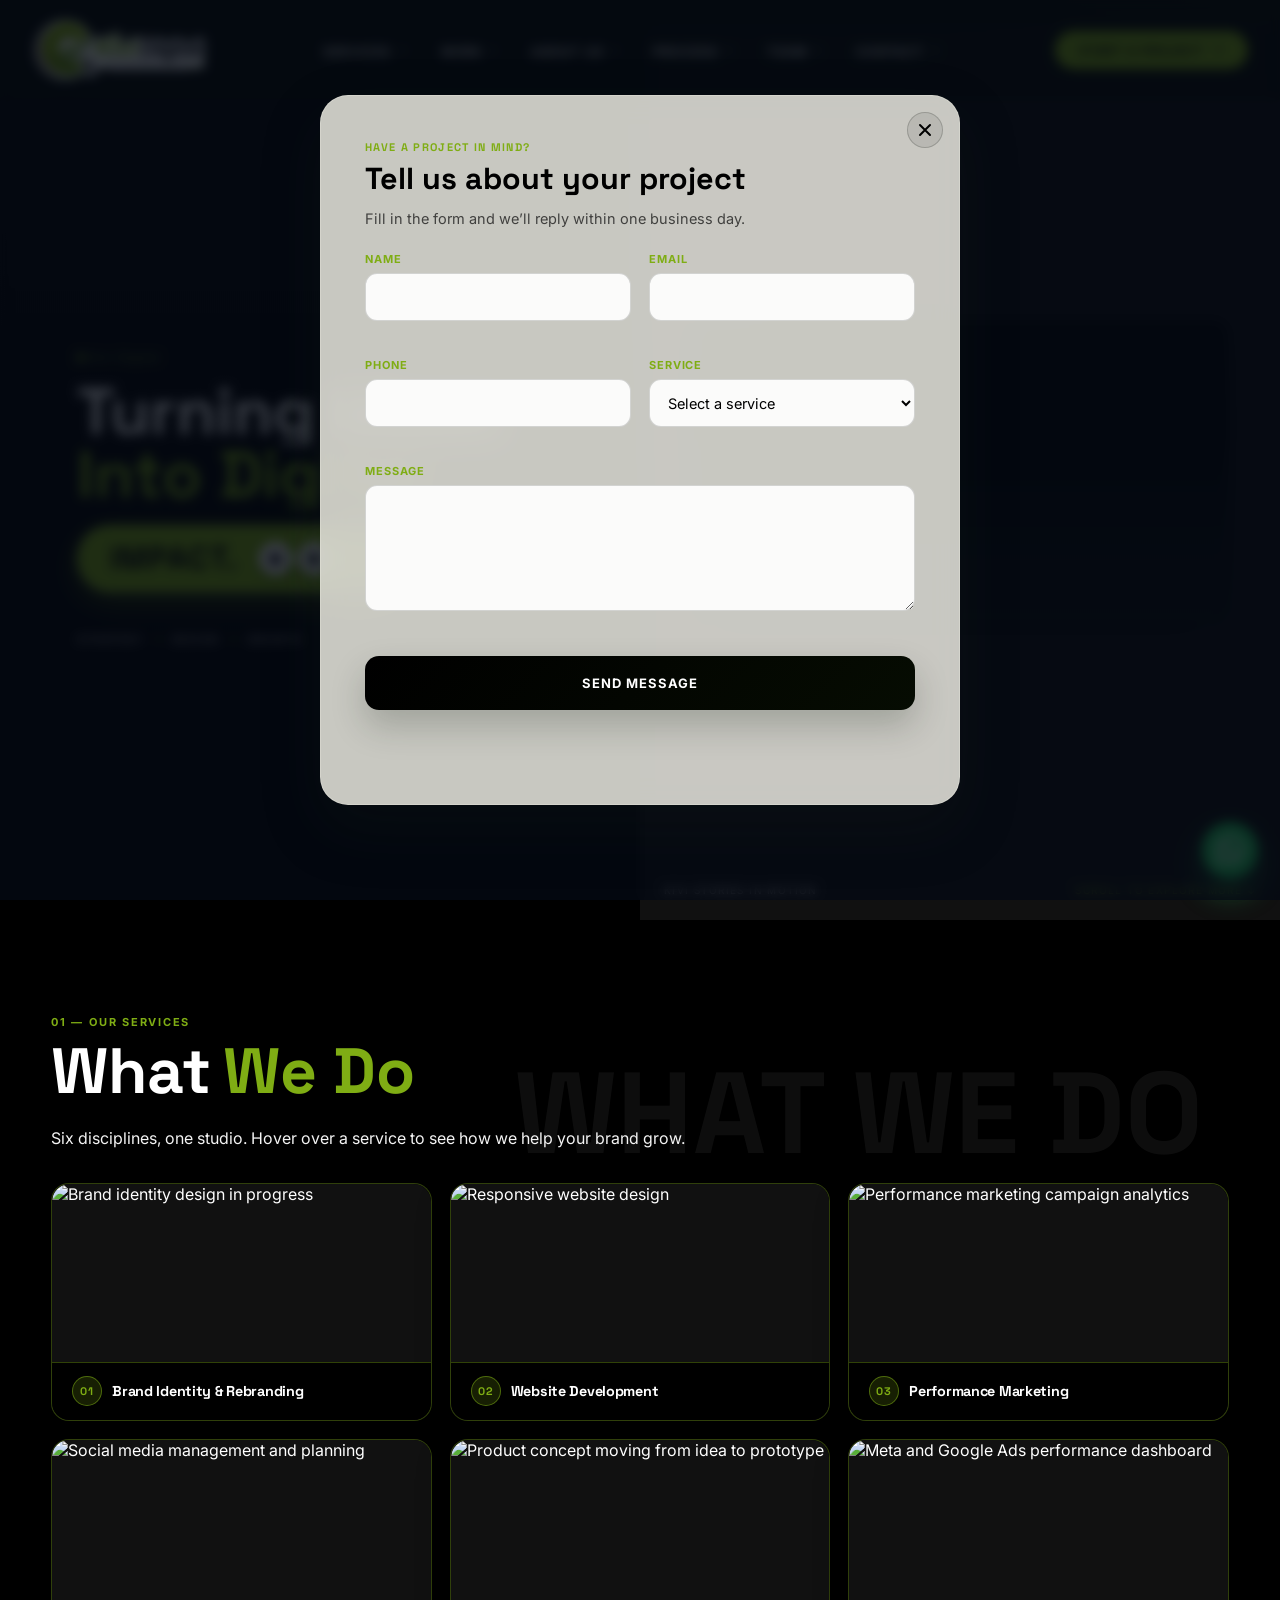
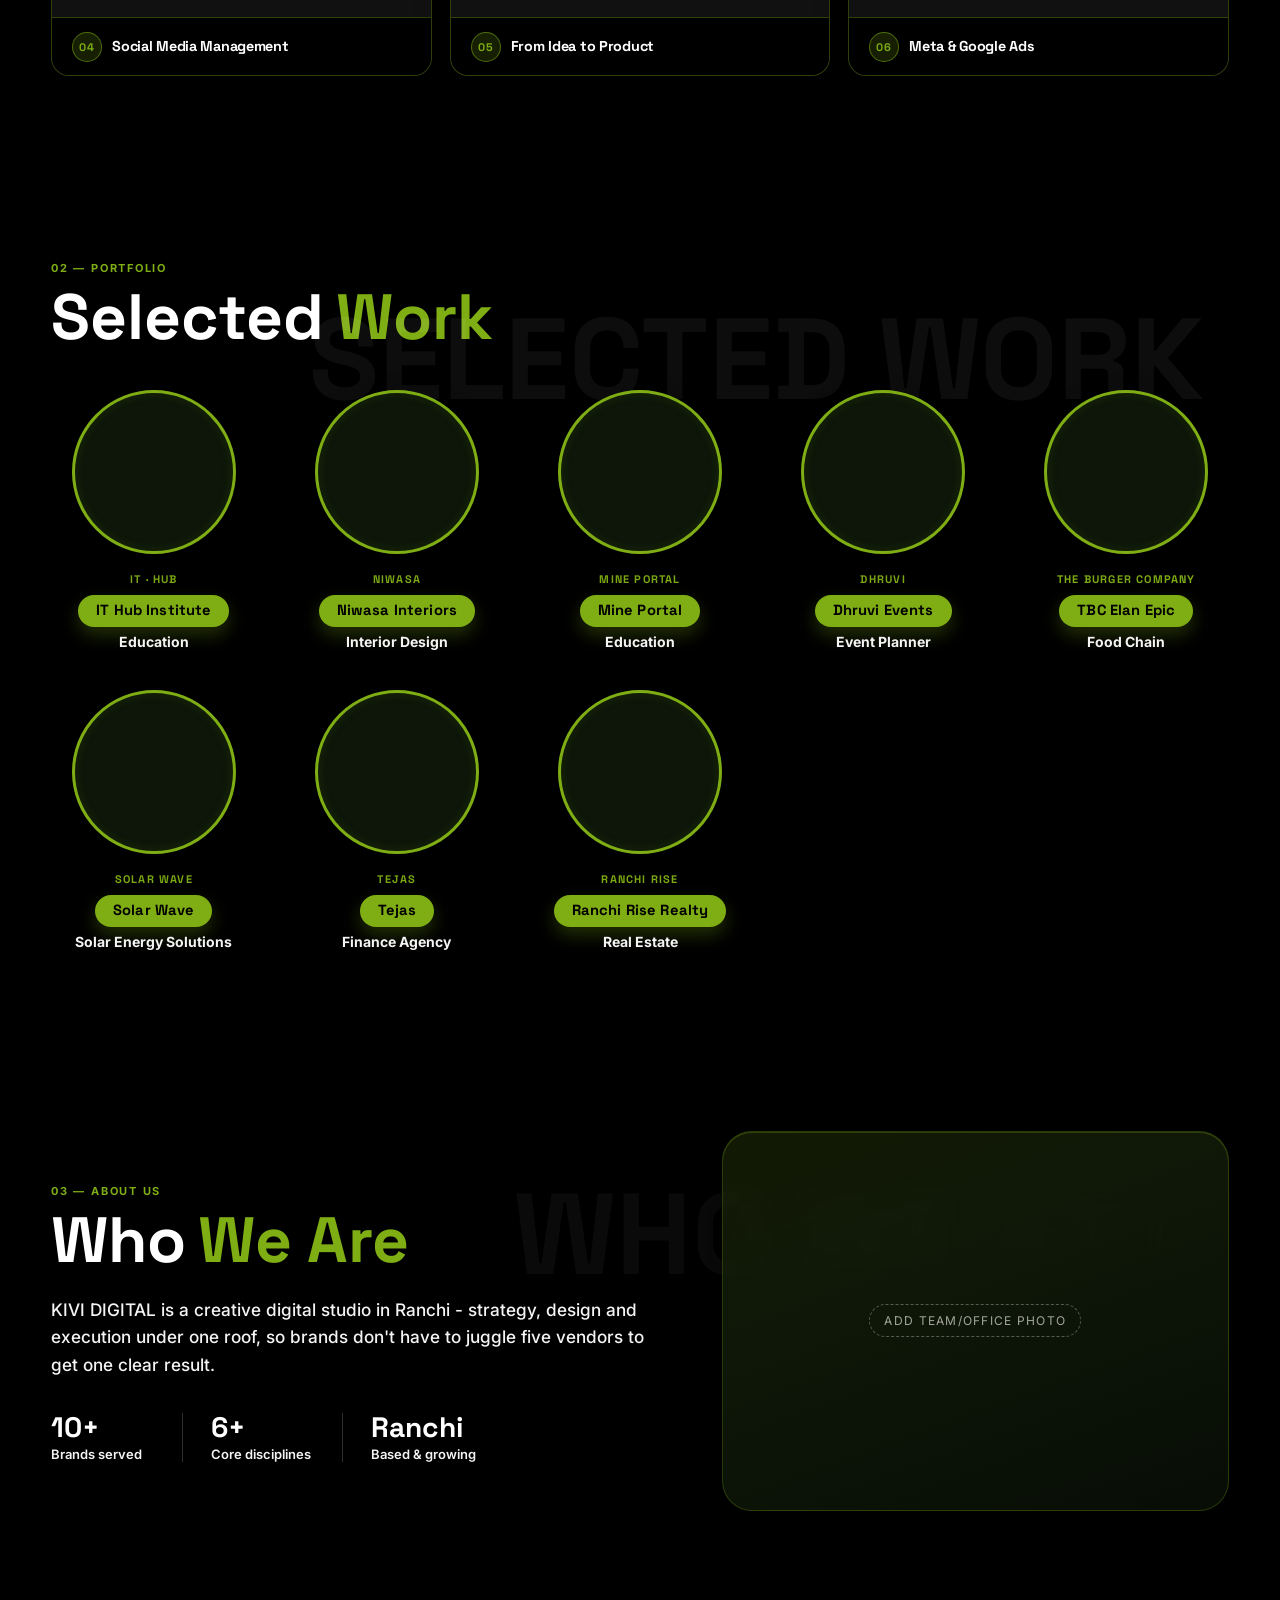
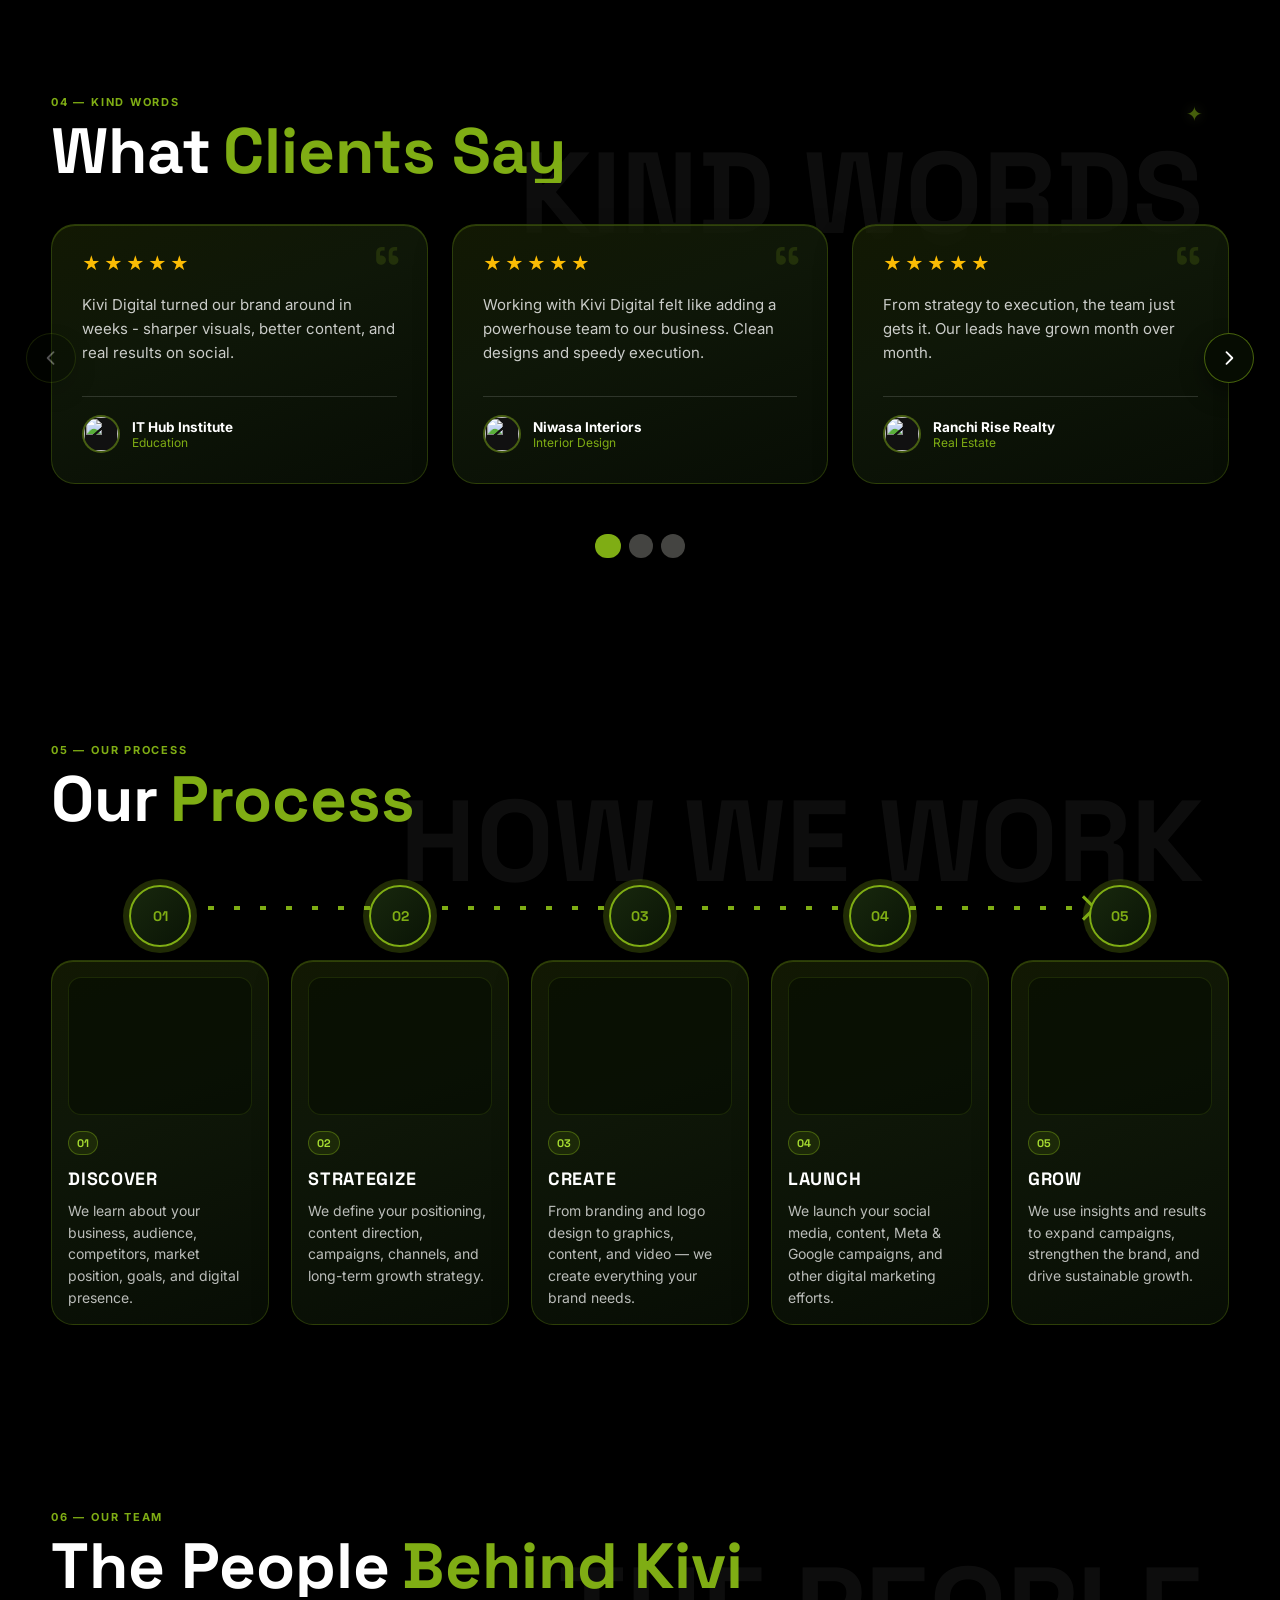
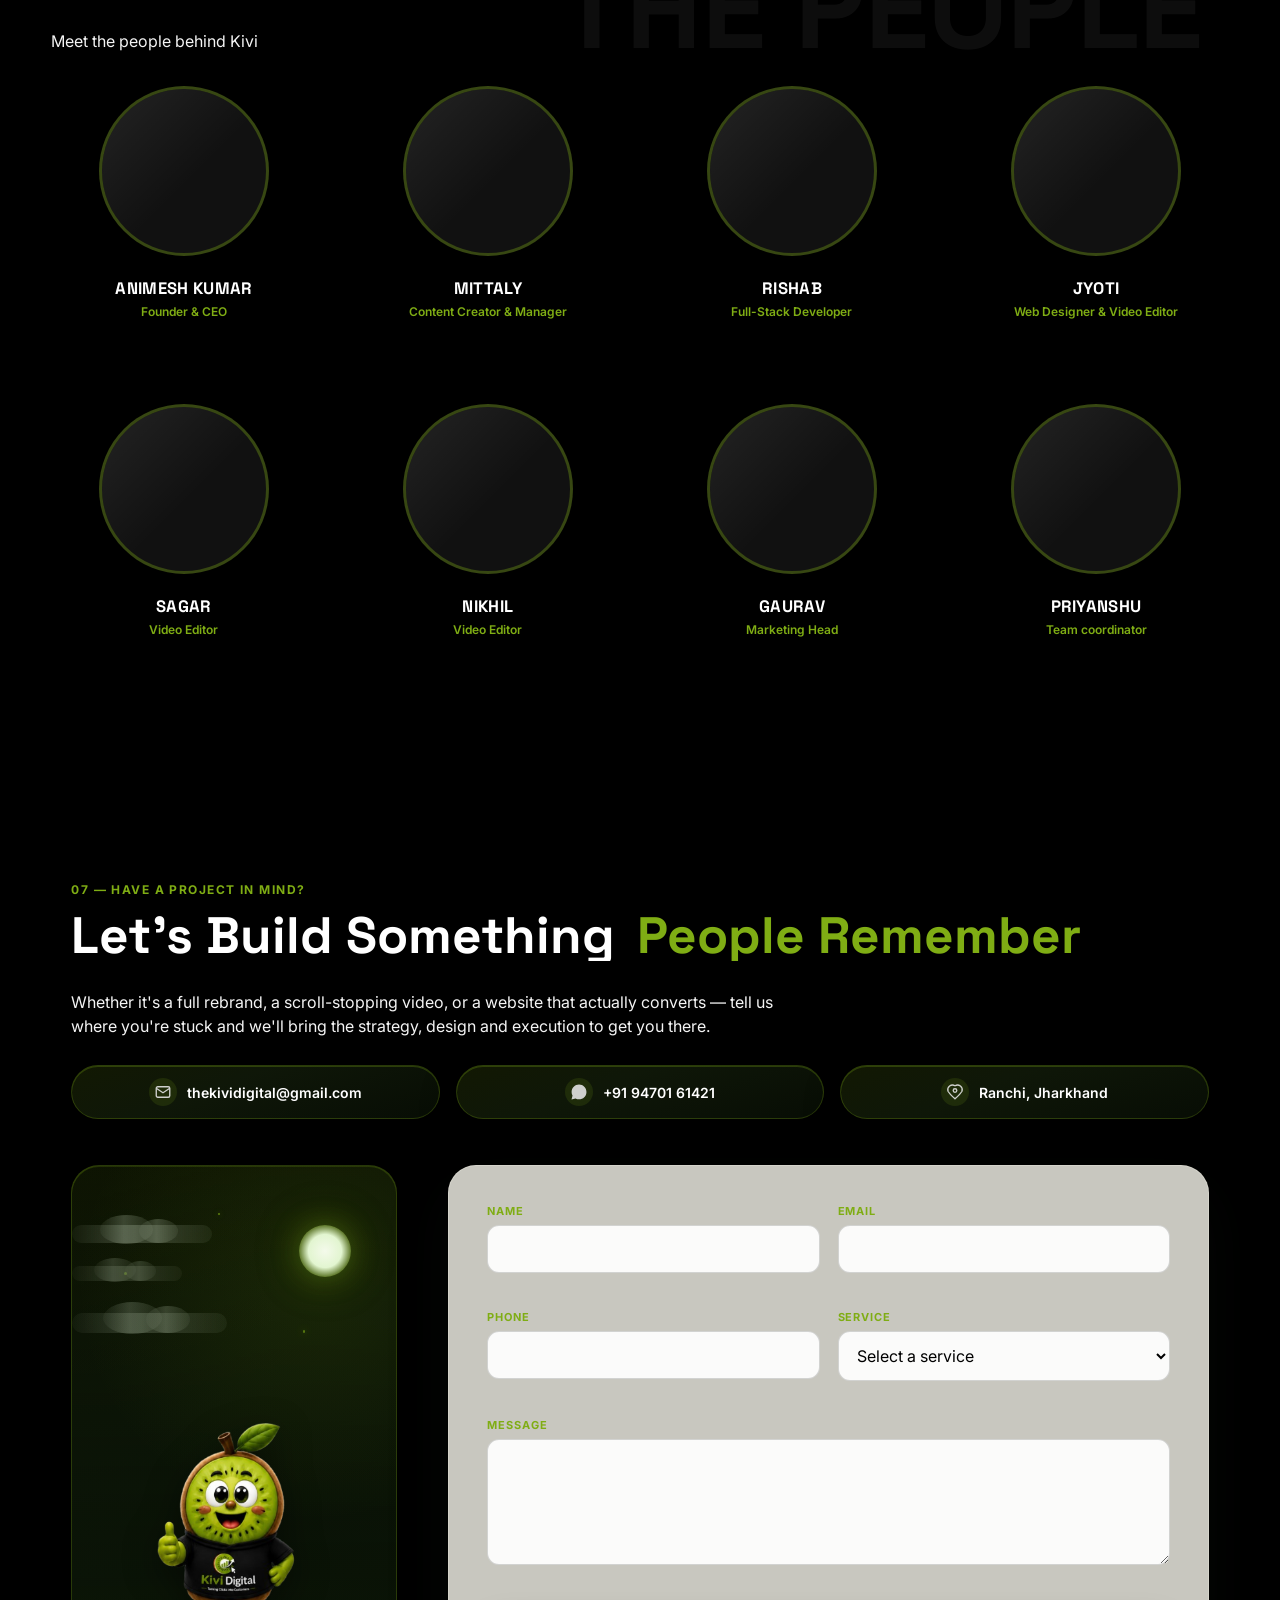
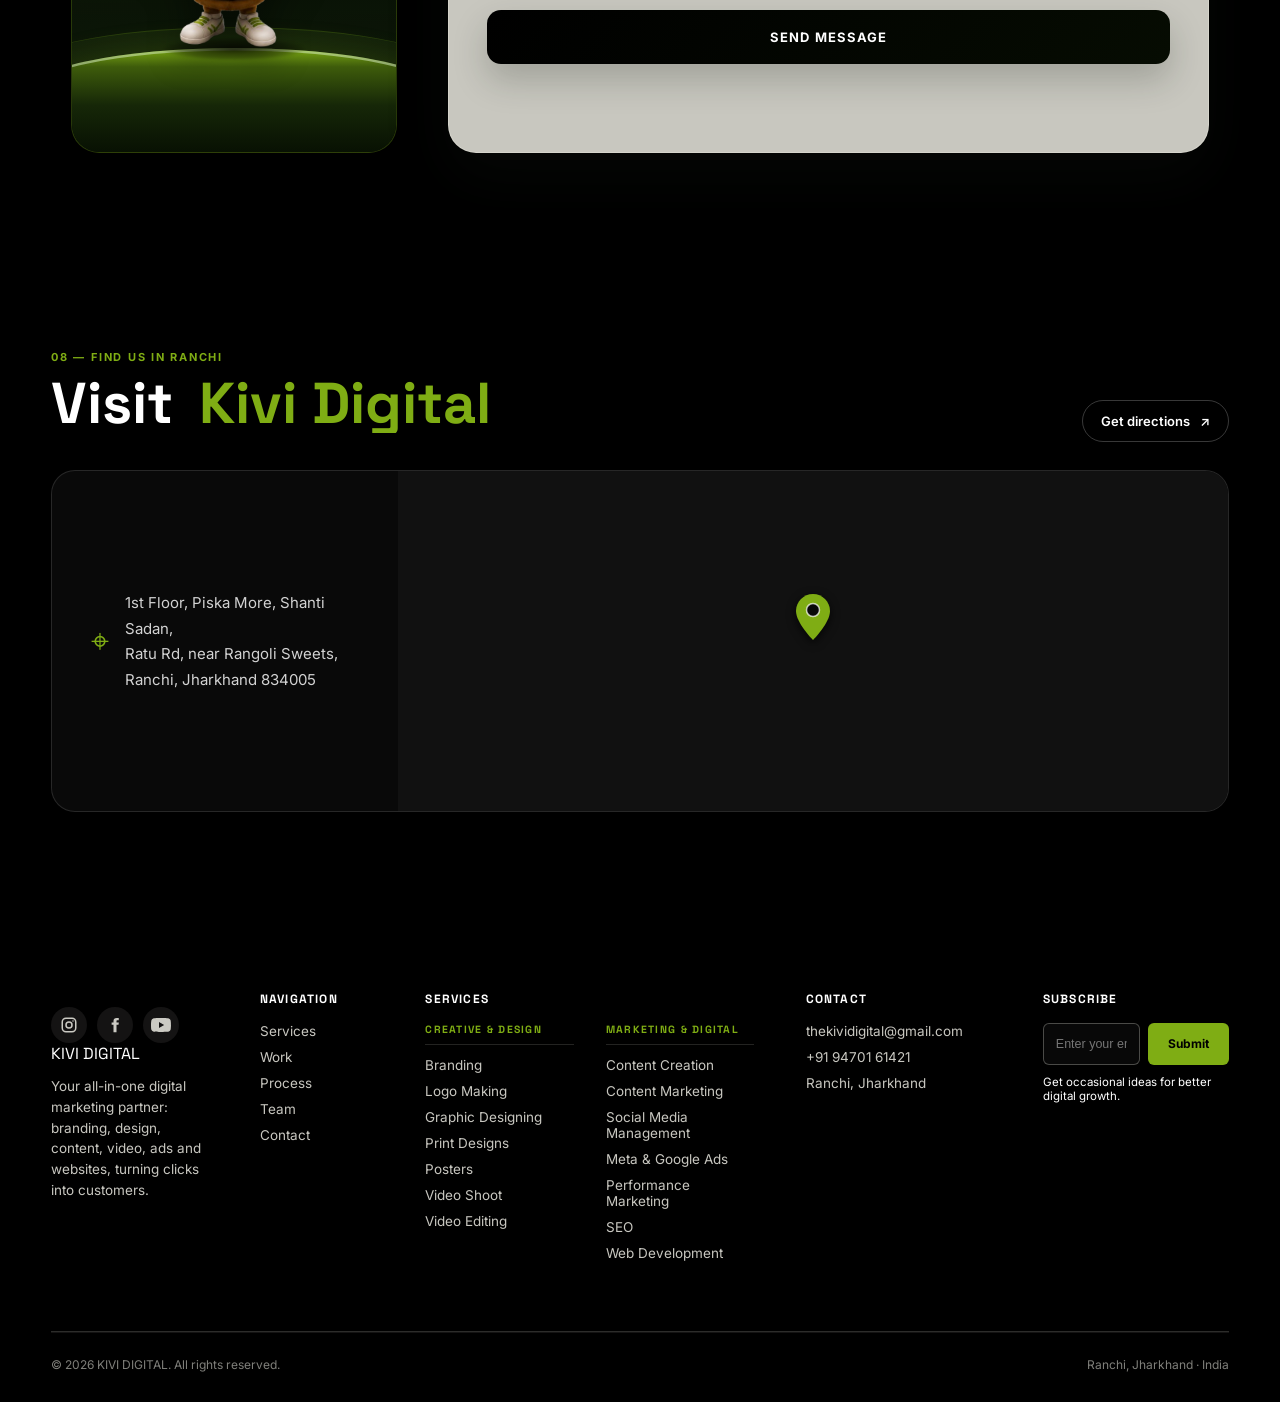
==== commit 2477f3d6: "Refactor services section: Update service titles, descriptions, and images; remove video support for" ====
--- a/index.html
+++ b/index.html
@@ -51,7 +51,7 @@
 
     <link rel="stylesheet" href="https://fonts.googleapis.com/css2?family=Space+Grotesk:wght@500;600;700&family=Inter:wght@400;500;600;700&display=swap" media="print" onload="this.media='all'">
 
-    <link rel="stylesheet" href="css/style.css" />
+    <link rel="stylesheet" href="css/style.css?v=services-title-bar-20261031" />
 
     <link rel="preload" as="image" fetchpriority="high" href="https://res.cloudinary.com/s9nmor1b/image/upload/q_auto,f_auto,w_960/v1790767064/ChatGPT_Image_Sep_30_2026_04_46_53_PM.png">
   </head>
@@ -76,7 +76,7 @@
         <nav aria-label="Primary">
           <ul class="nav-links" data-nav-links>
             <li class="nav-item has-dropdown"><a href="#services" data-nav-link aria-haspopup="true"><span class="hover-anim" data-text="SERVICES"><span>SERVICES</span></span><svg class="nav-caret" width="9" height="9" viewBox="0 0 24 24" fill="none" stroke="currentColor" stroke-width="3" stroke-linecap="round" stroke-linejoin="round" aria-hidden="true"><path d="M6 9l6 6 6-6"/></svg></a>
-              <div class="nav-dropdown nav-dropdown--wide"><div class="nav-dropdown-panel"><div class="nav-dd-col"><h4>Creative &amp; Design</h4><ul><li><a href="#services">Branding</a></li><li><a href="#services">Logo Making</a></li><li><a href="#services">Graphic Designing</a></li><li><a href="#services">Print Designs</a></li><li><a href="#services">Posters</a></li><li><a href="#services">Video Shoot</a></li><li><a href="#services">Video Editing</a></li></ul></div><div class="nav-dd-col"><h4>Marketing &amp; Digital</h4><ul><li><a href="#services">Content Creation</a></li><li><a href="#services">Content Marketing</a></li><li><a href="#services">Social Media Management</a></li><li><a href="#services">Meta &amp; Google Ads</a></li><li><a href="#services">Performance Marketing</a></li><li><a href="#services">SEO</a></li><li><a href="#services">Web Development</a></li></ul></div></div></div>
+              <div class="nav-dropdown nav-dropdown--wide"><div class="nav-dropdown-panel"><div class="nav-dd-col"><h4>Brand &amp; Product</h4><ul><li><a href="#services">Brand Identity &amp; Rebranding</a></li><li><a href="#services">From Idea to Product</a></li></ul></div><div class="nav-dd-col"><h4>Digital Growth</h4><ul><li><a href="#services">Website Development</a></li><li><a href="#services">Performance Marketing</a></li><li><a href="#services">Social Media Management</a></li><li><a href="#services">Meta &amp; Google Ads</a></li></ul></div></div></div>
             </li>
             <li class="nav-item has-dropdown"><a href="#work" data-nav-link aria-haspopup="true"><span class="hover-anim" data-text="WORK"><span>WORK</span></span><svg class="nav-caret" width="9" height="9" viewBox="0 0 24 24" fill="none" stroke="currentColor" stroke-width="3" stroke-linecap="round" stroke-linejoin="round" aria-hidden="true"><path d="M6 9l6 6 6-6"/></svg></a>
               <div class="nav-dropdown"><div class="nav-dropdown-panel"><div class="nav-dd-col"><h4>Selected Work</h4><ul><li><a href="#work">IT Hub Institute<small>Education</small></a></li><li><a href="#work">Niwasa Interiors<small>Interior Design</small></a></li><li><a href="#work">Mine Portal<small>Education</small></a></li><li><a href="#work">Dhruvi Events<small>Event Planner</small></a></li><li><a href="#work">The Burger Company<small>Food Chain</small></a></li><li><a href="#work">Solar Wave<small>Solar Energy Solutions</small></a></li><li><a href="#work">Tejas<small>Finance Agency</small></a></li><li><a href="#work">Ranchi Rise Realty<small>Real Estate</small></a></li></ul></div></div></div>
@@ -178,120 +178,120 @@
           <div class="section-head">
             <span class="eyebrow reveal">01 &mdash; Our Services</span>
             <h2 class="section-title font-display kv-hover-lime"><span class="reveal-mask"><span>What</span></span><span class="reveal-mask"><span class="accent">We Do</span></span></h2>
-            <p class="section-sub reveal">Six disciplines, one studio. Scroll through each one — every video and photo below is clickable.</p>
+            <p class="section-sub reveal">Six disciplines, one studio. Hover over a service to see how we help your brand grow.</p>
           </div>
 
           <div class="wwd-list" data-wwd-list>
 
             <article class="wwd-item reveal" data-wwd-item style="--wwd-accent:#7fad14;">
-              <div class="wwd-flip" data-wwd-flip>
+              <div class="wwd-flip" tabindex="0">
                 <div class="wwd-flip-inner">
                   <div class="wwd-flip-front">
                     <div class="wwd-media" data-media="service-video-editing">
-                      <video muted loop playsinline preload="none" data-media="service-video-editing-video"><source src="" type="video/mp4" /></video>
+                      <img loading="lazy" decoding="async" alt="Brand identity design in progress" data-service-image />
                     </div>
                     <div class="wwd-flip-caption">
                       <span class="wwd-index">01</span>
-                      <h3 class="wwd-title">Video Editing</h3>
+                      <h3 class="wwd-title">Brand Identity &amp; Rebranding</h3>
                     </div>
                   </div>
                   <div class="wwd-flip-back">
-                    <p class="wwd-copy">Cut, color, sound and rhythm — we turn raw footage into story-led edits that hold attention to the last frame.</p>
+                    <p class="wwd-copy">We create clear positioning and distinctive visuals, then align every touchpoint into one memorable brand.</p>
                   </div>
                 </div>
               </div>
             </article>
 
             <article class="wwd-item reveal" data-wwd-item style="--wwd-accent:#7fad14;">
-              <div class="wwd-flip" data-wwd-flip>
+              <div class="wwd-flip" tabindex="0">
                 <div class="wwd-flip-inner">
                   <div class="wwd-flip-front">
                     <div class="wwd-media" data-media="service-content-creation">
-                      <video muted loop playsinline preload="none" data-media="service-content-creation-video"><source src="" type="video/mp4" /></video>
+                      <img loading="lazy" decoding="async" alt="Responsive website design" data-service-image />
                     </div>
                     <div class="wwd-flip-caption">
                       <span class="wwd-index">02</span>
-                      <h3 class="wwd-title">Content Creation</h3>
+                      <h3 class="wwd-title">Website Development</h3>
                     </div>
                   </div>
                   <div class="wwd-flip-back">
-                    <p class="wwd-copy">Shoot, build and publish - a steady stream of on-brand photo and video content that keeps you posting without repeating yourself.</p>
+                    <p class="wwd-copy">We build fast, responsive websites that showcase your value, build trust, and turn visitors into customers.</p>
                   </div>
                 </div>
               </div>
             </article>
 
             <article class="wwd-item reveal" data-wwd-item style="--wwd-accent:#7fad14;">
-              <div class="wwd-flip" data-wwd-flip>
+              <div class="wwd-flip" tabindex="0">
                 <div class="wwd-flip-inner">
                   <div class="wwd-flip-front">
                     <div class="wwd-media" data-media="service-graphic-design">
-                      <video muted loop playsinline preload="none" data-media="service-graphic-design-video"><source src="" type="video/mp4" /></video>
+                      <img loading="lazy" decoding="async" alt="Performance marketing campaign analytics" data-service-image />
                     </div>
                     <div class="wwd-flip-caption">
                       <span class="wwd-index">03</span>
-                      <h3 class="wwd-title">Graphic Design</h3>
+                      <h3 class="wwd-title">Performance Marketing</h3>
                     </div>
                   </div>
                   <div class="wwd-flip-back">
-                    <p class="wwd-copy">Identity, layout and print - logos, social creatives and brand systems that stay consistent everywhere your business shows up.</p>
+                    <p class="wwd-copy">We optimize data-led campaigns to reach the right people, increase conversions, and make every budget work harder.</p>
                   </div>
                 </div>
               </div>
             </article>
 
             <article class="wwd-item reveal" data-wwd-item style="--wwd-accent:#7fad14;">
-              <div class="wwd-flip" data-wwd-flip>
+              <div class="wwd-flip" tabindex="0">
                 <div class="wwd-flip-inner">
                   <div class="wwd-flip-front">
                     <div class="wwd-media" data-media="service-web-development">
-                      <video muted loop playsinline preload="none" data-media="service-web-development-video"><source src="" type="video/mp4" /></video>
+                      <img loading="lazy" decoding="async" alt="Social media management and planning" data-service-image />
                     </div>
                     <div class="wwd-flip-caption">
                       <span class="wwd-index">04</span>
-                      <h3 class="wwd-title">Website Development</h3>
+                      <h3 class="wwd-title">Social Media Management</h3>
                     </div>
                   </div>
                   <div class="wwd-flip-back">
-                    <p class="wwd-copy">Fast, responsive and built to convert - websites that load quickly, look right everywhere and turn visitors into enquiries.</p>
+                    <p class="wwd-copy">We plan on-brand content, manage your community, and grow consistent engagement across your social channels.</p>
                   </div>
                 </div>
               </div>
             </article>
 
             <article class="wwd-item reveal" data-wwd-item style="--wwd-accent:#7fad14;">
-              <div class="wwd-flip" data-wwd-flip>
+              <div class="wwd-flip" tabindex="0">
                 <div class="wwd-flip-inner">
                   <div class="wwd-flip-front">
                     <div class="wwd-media" data-media="service-social-media">
-                      <video muted loop playsinline preload="none" data-media="service-social-media-video"><source src="" type="video/mp4" /></video>
+                      <img loading="lazy" decoding="async" alt="Product concept moving from idea to prototype" data-service-image />
                     </div>
                     <div class="wwd-flip-caption">
                       <span class="wwd-index">05</span>
-                      <h3 class="wwd-title">Social Media Marketing</h3>
+                      <h3 class="wwd-title">From Idea to Product</h3>
                     </div>
                   </div>
                   <div class="wwd-flip-back">
-                    <p class="wwd-copy">Calendars, community and growth - a consistent posting rhythm and genuine engagement that builds an audience over time.</p>
+                    <p class="wwd-copy">We shape promising ideas through research, design, and prototyping—then prepare them for a confident launch.</p>
                   </div>
                 </div>
               </div>
             </article>
 
             <article class="wwd-item reveal" data-wwd-item style="--wwd-accent:#7fad14;">
-              <div class="wwd-flip" data-wwd-flip>
+              <div class="wwd-flip" tabindex="0">
                 <div class="wwd-flip-inner">
                   <div class="wwd-flip-front">
                     <div class="wwd-media" data-media="service-seo-ads">
-                      <video muted loop playsinline preload="none" data-media="service-seo-ads-video"><source src="" type="video/mp4" /></video>
+                      <img loading="lazy" decoding="async" alt="Meta and Google Ads performance dashboard" data-service-image />
                     </div>
                     <div class="wwd-flip-caption">
                       <span class="wwd-index">06</span>
-                      <h3 class="wwd-title">SEO / Ads</h3>
+                      <h3 class="wwd-title">Meta &amp; Google Ads</h3>
                     </div>
                   </div>
                   <div class="wwd-flip-back">
-                    <p class="wwd-copy">Rankings, reach and ROI - search visibility and Meta & Google Ads working together so the right people actually find you.</p>
+                    <p class="wwd-copy">We target the right customers on Meta and Google, then optimize campaigns for stronger leads and returns.</p>
                   </div>
                 </div>
               </div>
@@ -917,8 +917,9 @@
                       <option>Video Editing</option>
                       <option>Content Creation</option>
                       <option>Graphic Design</option>
-                      <option>Web Development</option>
-                      <option>Social Media Marketing</option>
+                      <option>Website Development</option>
+                      <option>Performance Marketing</option>
+                      <option>Social Media Management</option>
                       <option>SEO / Ads (Google/Meta)</option>
                       <option>All Services</option>
                     </select>
--- a/css/style.css
+++ b/css/style.css
@@ -2248,7 +2248,7 @@
 }
 .sec-process .process-step:hover {
   transform: translateY(-8px);
-  background: rgba(255,255,255,.62);
+  background: rgba(10, 10, 10, 0.62);
   box-shadow: var(--card-glass-hover-shadow);
   border-color: var(--sage-deep);
   border: var(--card-glass-hover-border);
@@ -3693,3 +3693,159 @@
   .testimonial-carousel { grid-template-columns: 34px minmax(0,1fr) 34px; column-gap: 5px; }
   .testimonial-nav { width: 32px; height: 32px; }
 }
+
+/* Services: still image first, with a smooth copy reveal on hover/focus. */
+.sec-services .wwd-flip {
+  aspect-ratio: 16 / 10;
+  perspective: none;
+  cursor: default;
+  outline: none;
+}
+.sec-services .wwd-flip-inner {
+  transform: none !important;
+  transform-style: flat;
+  transition: none;
+}
+.sec-services .wwd-flip-front,
+.sec-services .wwd-flip-back {
+  border-radius: 18px;
+  border: 1px solid rgba(127,173,20,.34);
+  box-shadow: 0 14px 34px rgba(0,0,0,.3);
+  backdrop-filter: none;
+  -webkit-backdrop-filter: none;
+}
+.sec-services .wwd-flip-front {
+  padding: 0;
+  background: #080808;
+  display: block;
+}
+.sec-services .wwd-flip-front::after {
+  content: "";
+  position: absolute;
+  z-index: 1;
+  inset: 0;
+  border-radius: inherit;
+  background: linear-gradient(180deg, rgba(0,0,0,.18) 0%, rgba(0,0,0,.88) 52%, #000 100%);
+  clip-path: inset(0 0 100% 0);
+  transition: clip-path 920ms cubic-bezier(.22,.72,.22,1);
+  pointer-events: none;
+}
+.sec-services .wwd-flip-front .wwd-media {
+  position: absolute;
+  inset: 0;
+  width: 100%;
+  height: 100%;
+  aspect-ratio: auto;
+  border: 0;
+  border-radius: inherit;
+  background: #111;
+}
+.sec-services .wwd-flip-front .wwd-media [data-service-image] {
+  transform: scale(1);
+  object-fit: cover;
+  transition: opacity 600ms ease, transform 1050ms cubic-bezier(.16,1,.3,1);
+}
+.sec-services .wwd-flip-caption {
+  position: absolute;
+  z-index: 3;
+  right: 0;
+  bottom: 0;
+  left: 0;
+  min-height: 58px;
+  display: flex;
+  align-items: center;
+  gap: 10px;
+  padding: 0 20px;
+  border-top: 1px solid rgba(127,173,20,.38);
+  border-radius: 0 0 17px 17px;
+  background: #000;
+  opacity: 1;
+  transform: none;
+  transition: opacity 380ms ease 140ms, transform 620ms cubic-bezier(.16,1,.3,1) 100ms;
+}
+.sec-services .wwd-flip-caption .wwd-index {
+  flex: 0 0 auto;
+  color: var(--lime);
+  background: rgba(127,173,20,.18);
+  border-color: rgba(127,173,20,.55);
+}
+.sec-services .wwd-flip-caption .wwd-title {
+  margin: 0;
+  color: #fff;
+  font-size: clamp(.82rem, 1.12vw, 1rem);
+  line-height: 1.2;
+  letter-spacing: -.02em;
+  white-space: nowrap;
+  text-shadow: 0 2px 12px rgba(0,0,0,.98), 0 0 4px rgba(0,0,0,.95);
+}
+.sec-services .wwd-flip-back {
+  z-index: 2;
+  display: block;
+  padding: 20px;
+  transform: none;
+  background: none;
+  border: 0;
+  box-shadow: none;
+  text-align: left;
+  opacity: 0;
+  transform: translateY(14px);
+  transition: opacity 680ms ease 180ms, transform 760ms cubic-bezier(.16,1,.3,1) 120ms;
+  pointer-events: none;
+}
+.sec-services .wwd-flip-back .wwd-copy {
+  position: absolute;
+  right: 22px;
+  bottom: 22px;
+  left: 22px;
+  max-width: 40ch;
+  margin: 0;
+  color: rgba(255,255,255,.94);
+  font-size: clamp(.76rem, .92vw, .86rem);
+  line-height: 1.42;
+  text-shadow: 0 2px 12px rgba(0,0,0,.85);
+}
+@media (hover: hover) and (min-width: 701px) {
+  .sec-services .wwd-flip:hover .wwd-flip-front::after,
+  .sec-services .wwd-flip:focus-visible .wwd-flip-front::after { clip-path: inset(0); }
+  .sec-services .wwd-flip:hover .wwd-flip-caption,
+  .sec-services .wwd-flip:focus-visible .wwd-flip-caption {
+    opacity: 0;
+    transform: translateY(10px);
+    transition-delay: 0s;
+  }
+  .sec-services .wwd-flip:hover .wwd-flip-back,
+  .sec-services .wwd-flip:focus-visible .wwd-flip-back { opacity: 1; transform: none; }
+  .sec-services .wwd-flip:hover .wwd-media [data-service-image],
+  .sec-services .wwd-flip:focus-visible .wwd-media [data-service-image] { transform: scale(1.025); }
+}
+@media (max-width: 700px) {
+  .sec-services .wwd-flip { aspect-ratio: 4 / 3; }
+  .sec-services .wwd-flip-caption {
+    top: auto;
+    right: 0;
+    bottom: 0;
+    left: 0;
+    min-height: 54px;
+    opacity: 1;
+    transform: none;
+    padding: 0 16px;
+  }
+  .sec-services .wwd-flip-back { opacity: 1; transform: none; }
+  .sec-services .wwd-flip-front::after { clip-path: inset(0); }
+  .sec-services .wwd-flip-back { padding: 16px; }
+  .sec-services .wwd-flip-back .wwd-copy {
+    right: 16px;
+    bottom: 72px;
+    left: 16px;
+    max-width: 40ch;
+    font-size: 12px;
+    line-height: 1.4;
+  }
+  .sec-services .wwd-flip-caption { gap: 8px; }
+}
+@media (prefers-reduced-motion: reduce) {
+  .sec-services .wwd-flip-front::after,
+  .sec-services .wwd-flip-caption,
+  .sec-services .wwd-flip-back,
+  .sec-services .wwd-media [data-service-image] { transition: none !important; }
+}
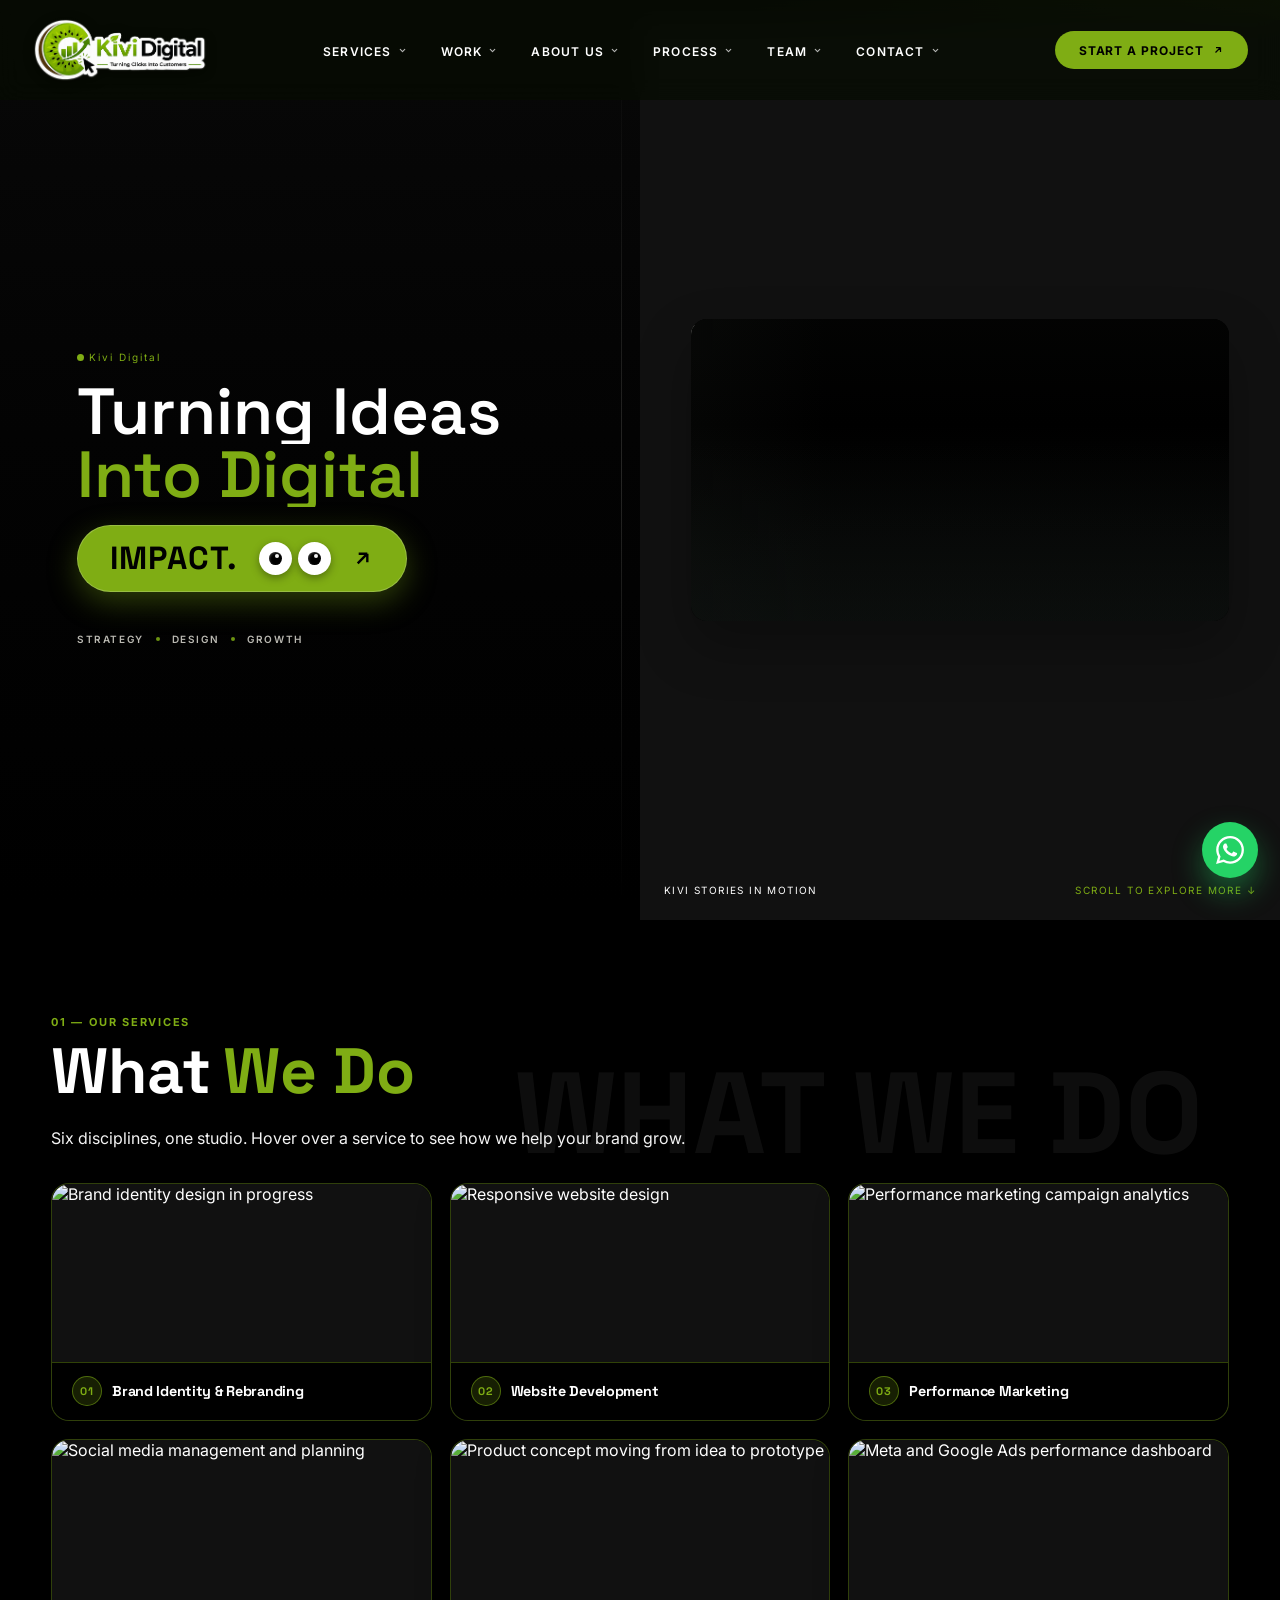
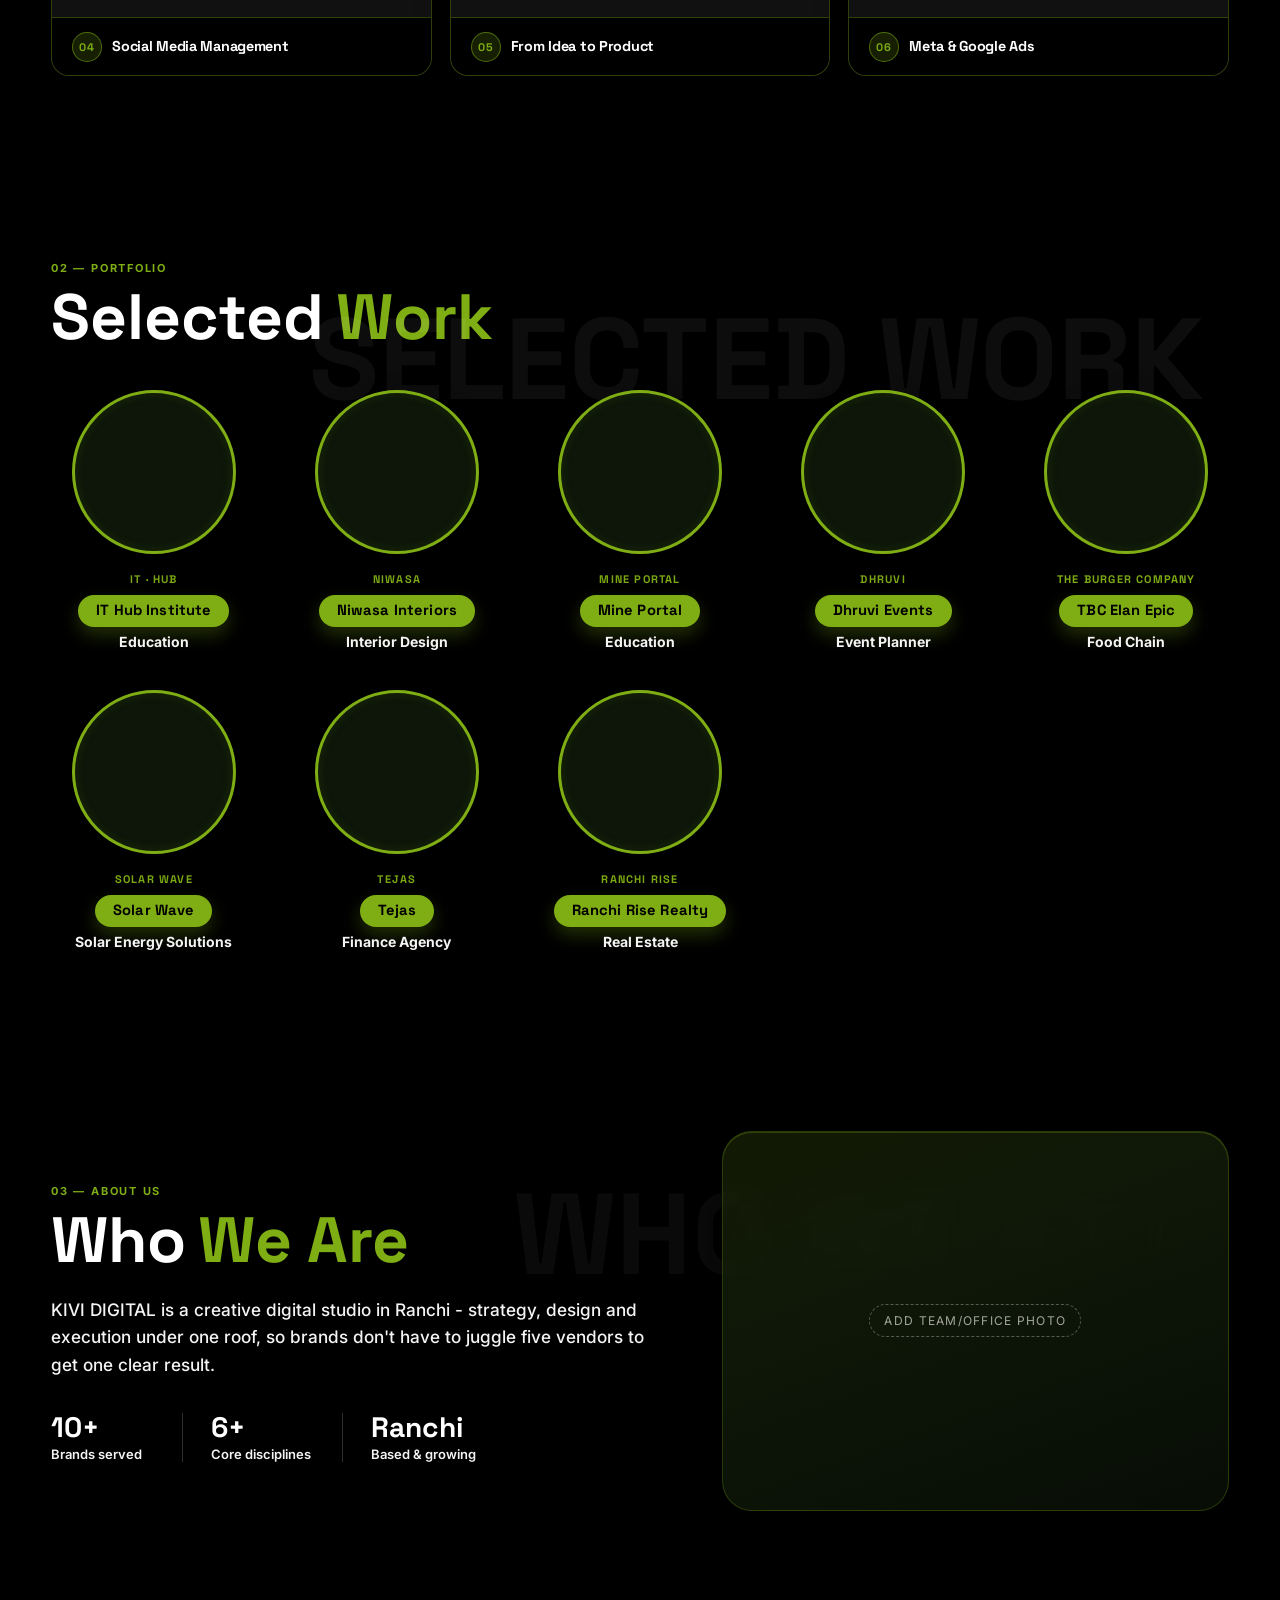
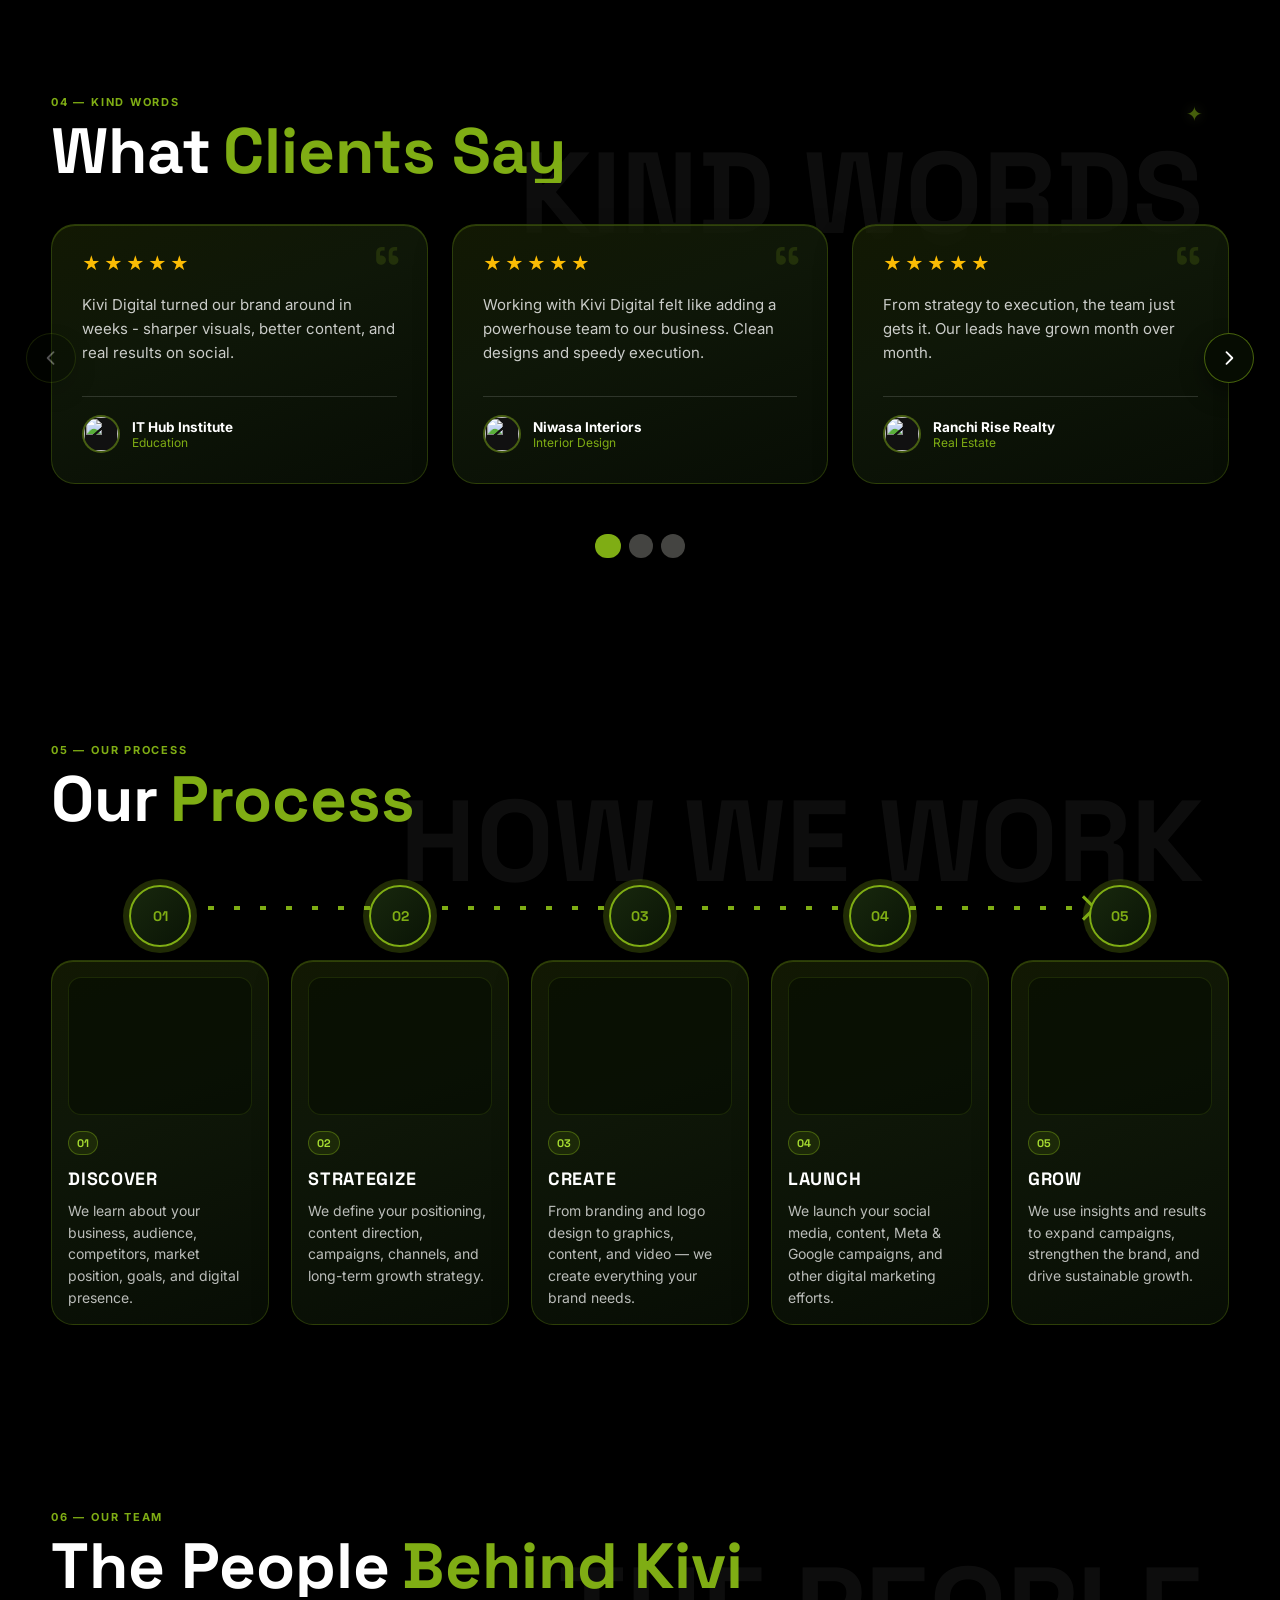
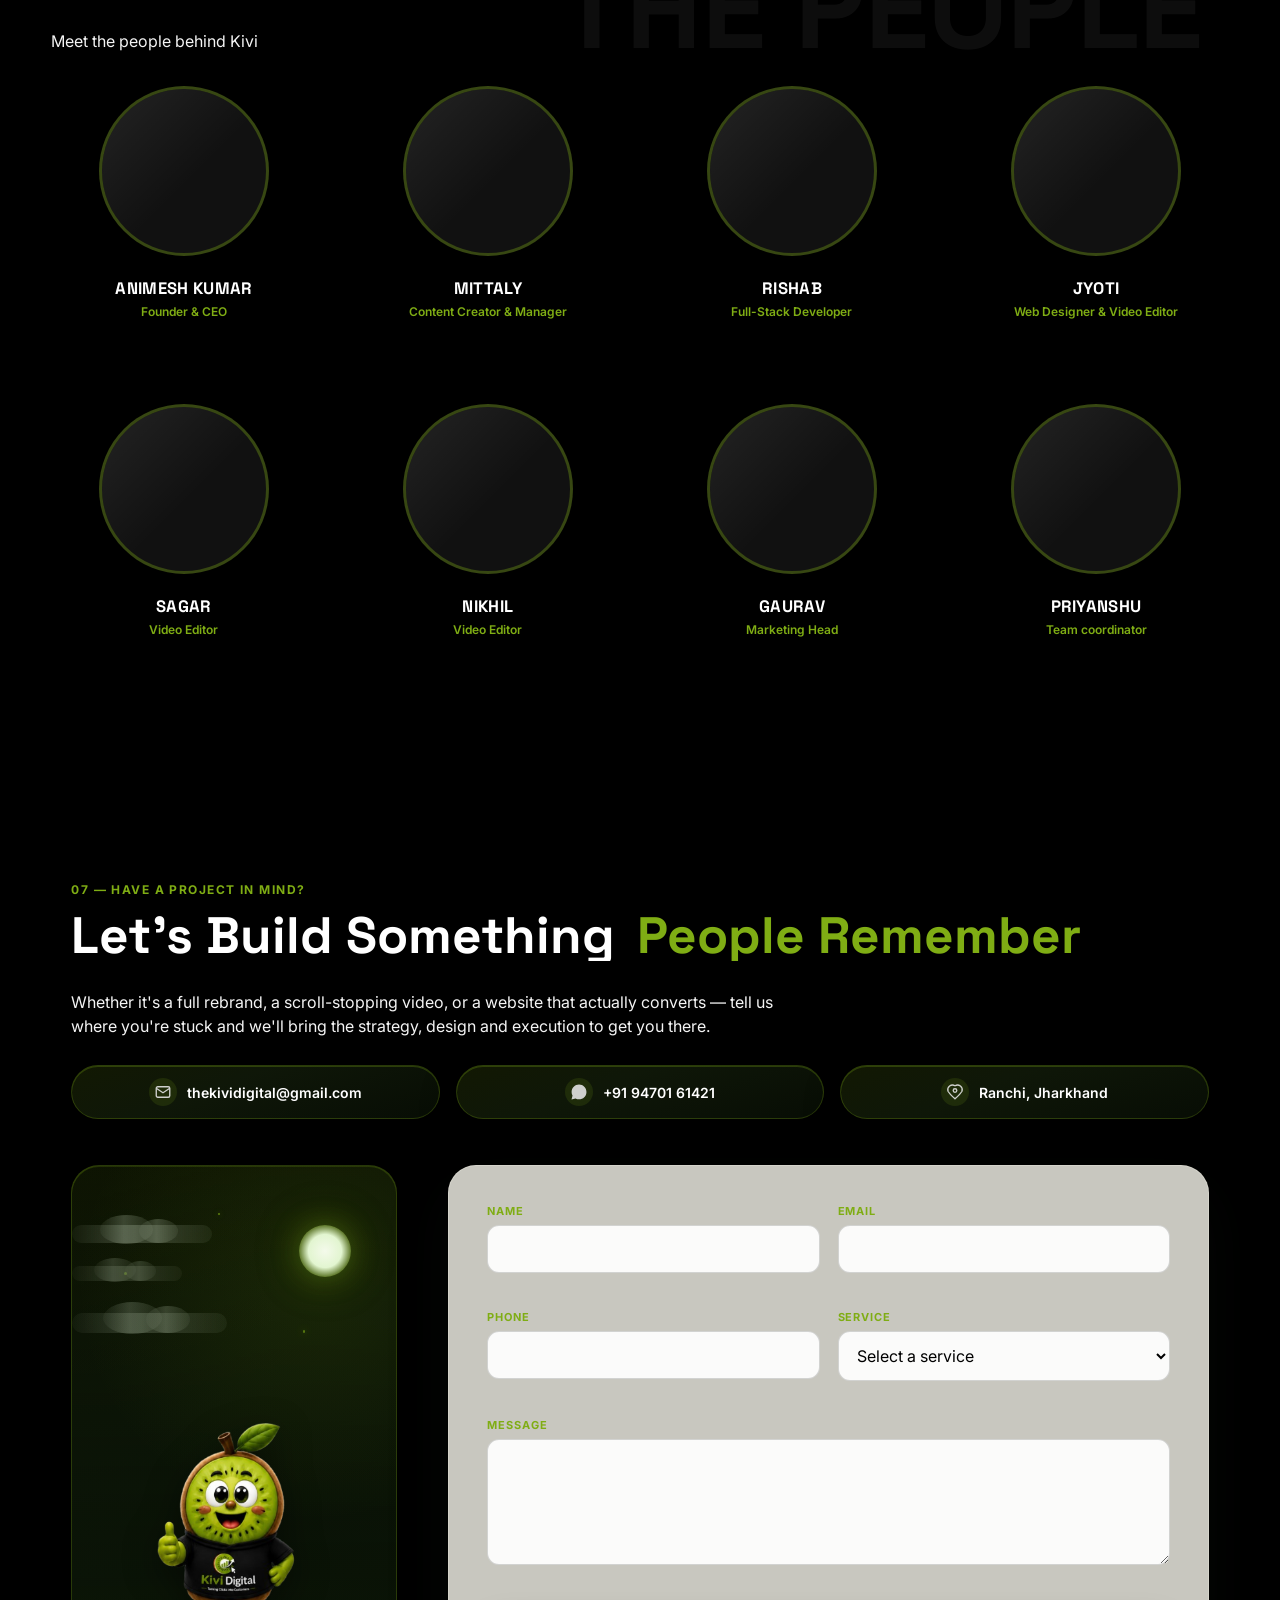
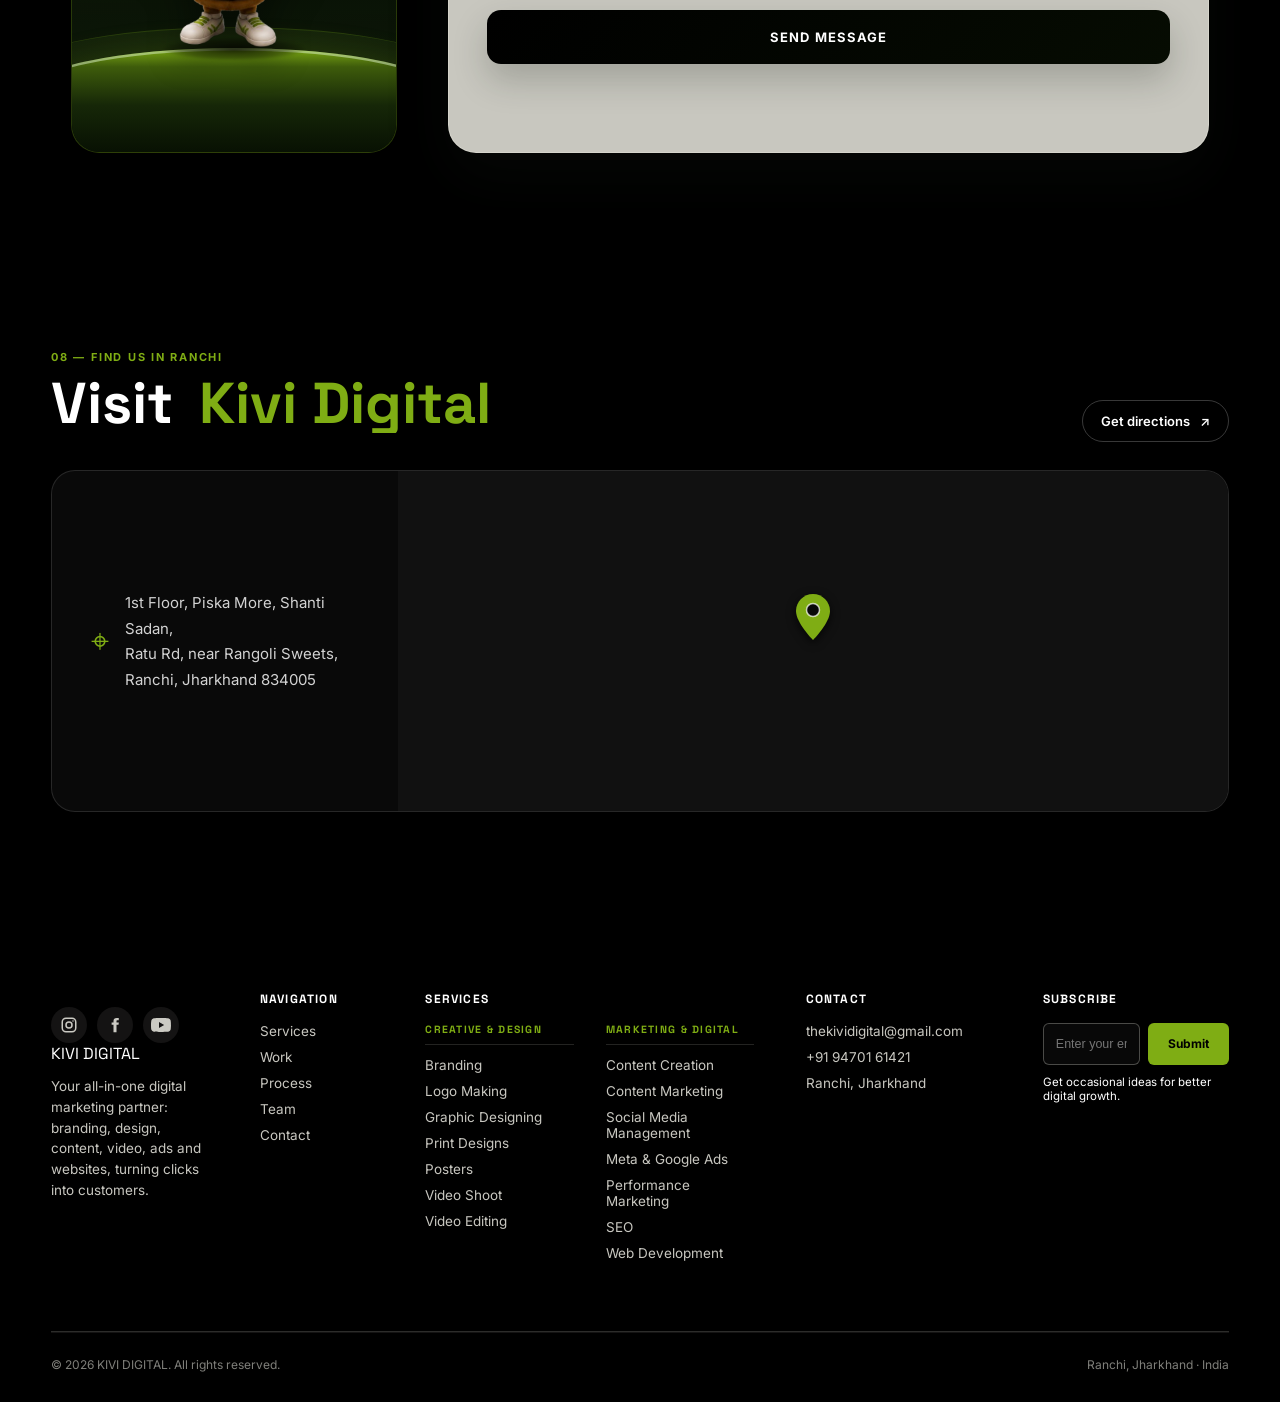
==== commit f083b08c: "Refactor code structure for improved readability and maintainability" ====
--- a/index.html
+++ b/index.html
@@ -51,7 +51,7 @@
 
     <link rel="stylesheet" href="https://fonts.googleapis.com/css2?family=Space+Grotesk:wght@500;600;700&family=Inter:wght@400;500;600;700&display=swap" media="print" onload="this.media='all'">
 
-    <link rel="stylesheet" href="css/style.css?v=services-title-bar-20261031" />
+    <link rel="stylesheet" href="css/style.css?v=nav-pill-removed-20261102" />
 
     <link rel="preload" as="image" fetchpriority="high" href="https://res.cloudinary.com/s9nmor1b/image/upload/q_auto,f_auto,w_960/v1790767064/ChatGPT_Image_Sep_30_2026_04_46_53_PM.png">
   </head>
@@ -93,7 +93,6 @@
             <li class="nav-item has-dropdown"><a href="#contact" data-nav-link aria-haspopup="true"><span class="hover-anim" data-text="CONTACT"><span>CONTACT</span></span><svg class="nav-caret" width="9" height="9" viewBox="0 0 24 24" fill="none" stroke="currentColor" stroke-width="3" stroke-linecap="round" stroke-linejoin="round" aria-hidden="true"><path d="M6 9l6 6 6-6"/></svg></a>
               <div class="nav-dropdown"><div class="nav-dropdown-panel"><div class="nav-dd-col"><h4>Get in touch</h4><ul><li><a href="#contact-form">Send an enquiry</a></li><li><a href="mailto:thekividigital@gmail.com">thekividigital@gmail.com</a></li><li><a href="https://wa.me/919470161421" target="_blank" rel="noopener noreferrer">WhatsApp +91 94701 61421</a></li><li><span class="nav-dd-static">Ranchi, Jharkhand</span></li></ul></div></div></div>
             </li>
-            <li class="nav-pill" data-nav-pill aria-hidden="true"></li>
           </ul>
         </nav>
 
--- a/css/style.css
+++ b/css/style.css
@@ -135,23 +135,6 @@
 }
 .nav-links { display: flex; align-items: center; gap: 34px; position: relative; }
 .nav-links a { font-size: 12px; letter-spacing: .1em; text-transform: uppercase; font-weight: 600; position: relative; z-index: 1; }
-.nav-pill {
-  position: absolute;
-  top: 4px;
-  left: 0;
-  height: calc(100% - 8px);
-  width: 0;
-  border-radius: 100px;
-  background: rgba(179,255,0,.24);
-  border: 1px solid rgba(179,255,0,.5);
-  pointer-events: none;
-  opacity: 0;
-  z-index: 0;
-}
-.nav-pill.is-active { opacity: 1; }
-@media (prefers-reduced-motion: reduce) {
-  .nav-pill { transition: none; }
-}
 .hover-anim { position: relative; display: inline-block; overflow: hidden; height: 1.1em; vertical-align: top; }
 .hover-anim span { display: block; transition: transform 380ms var(--ease); }
 .hover-anim::after {
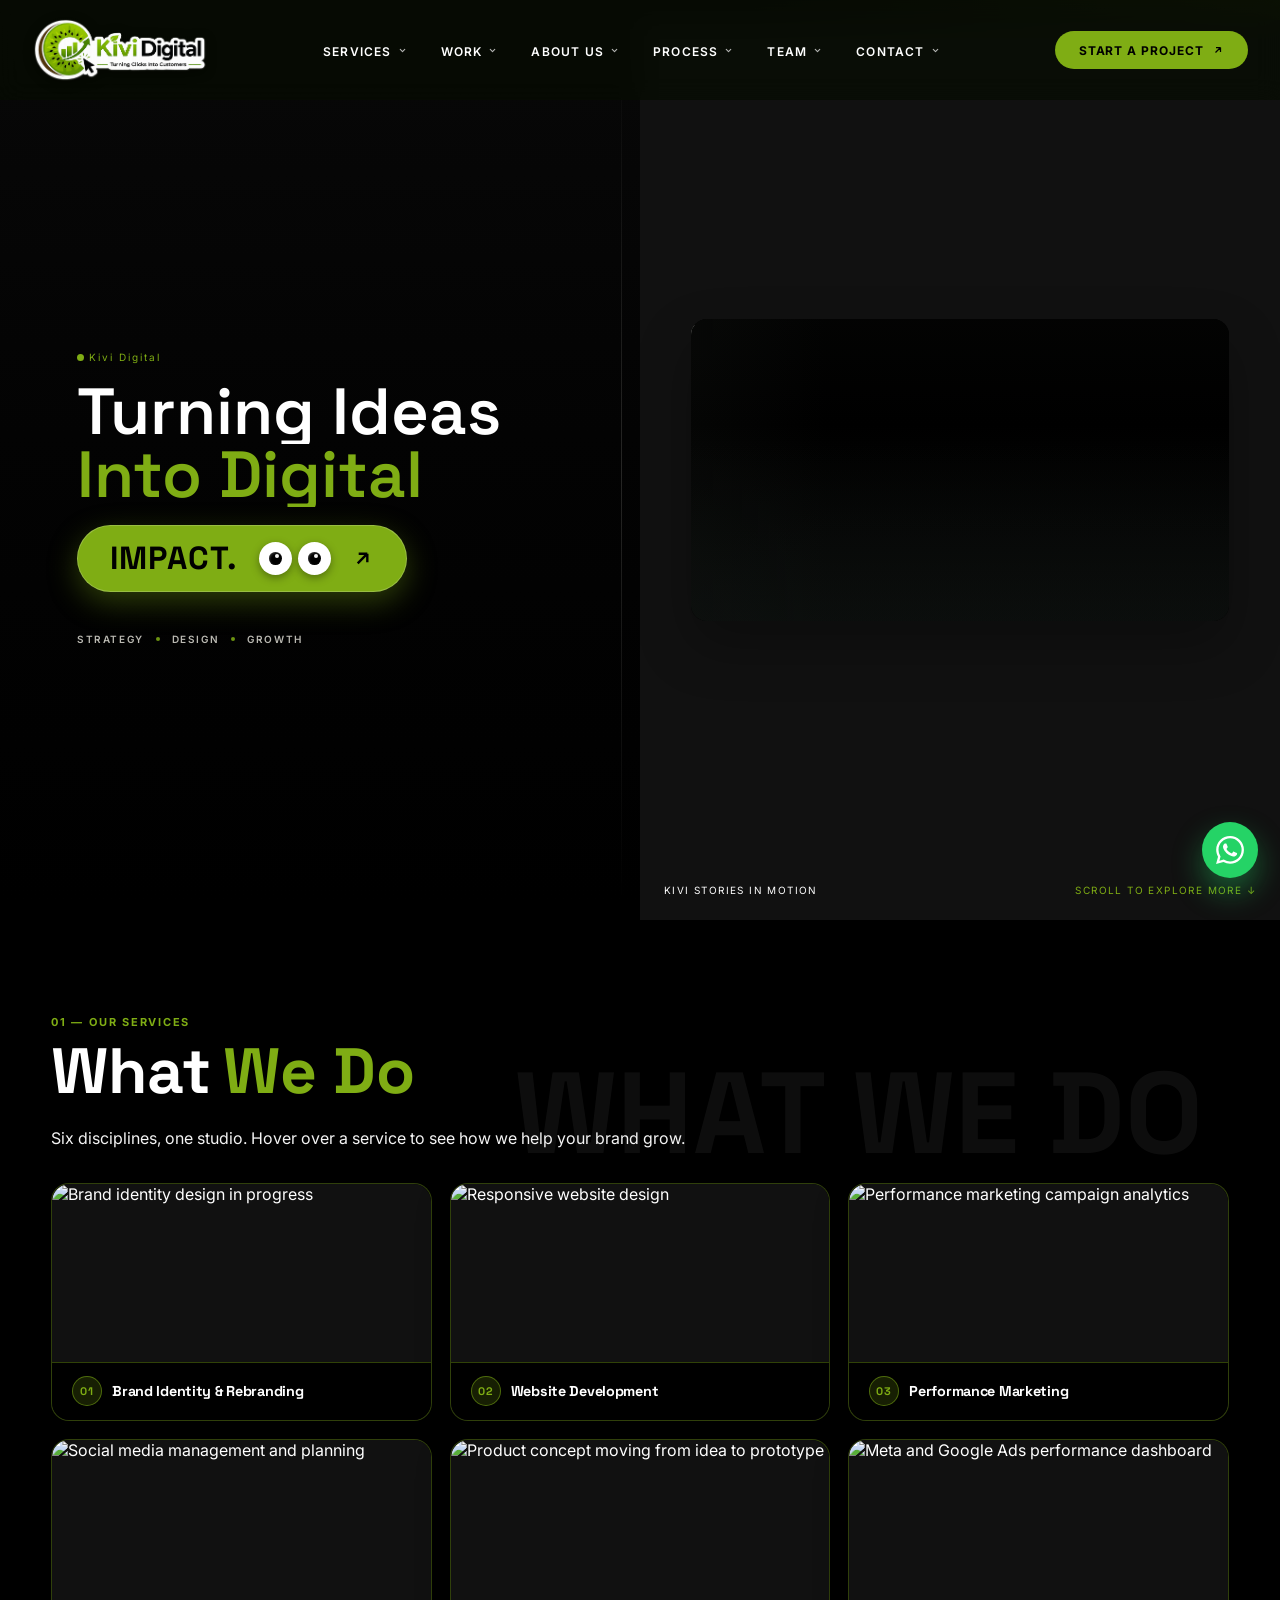
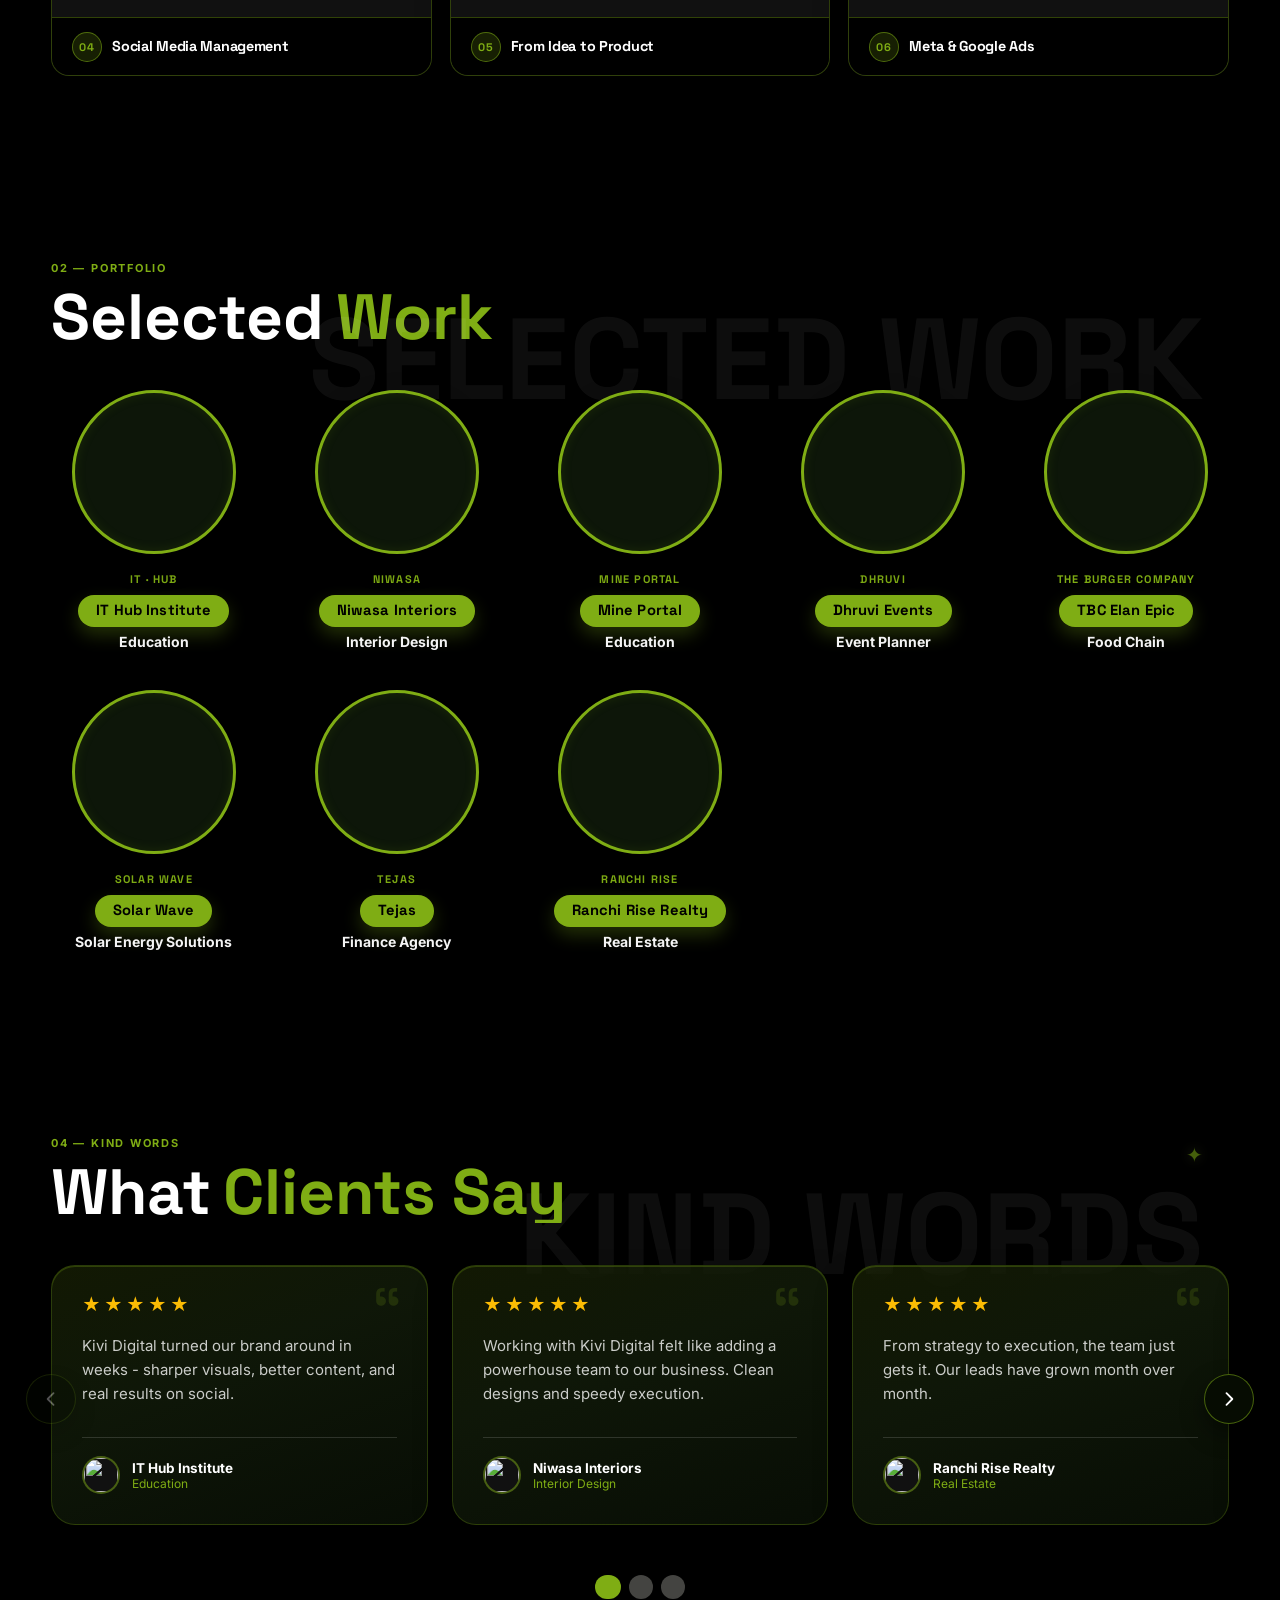
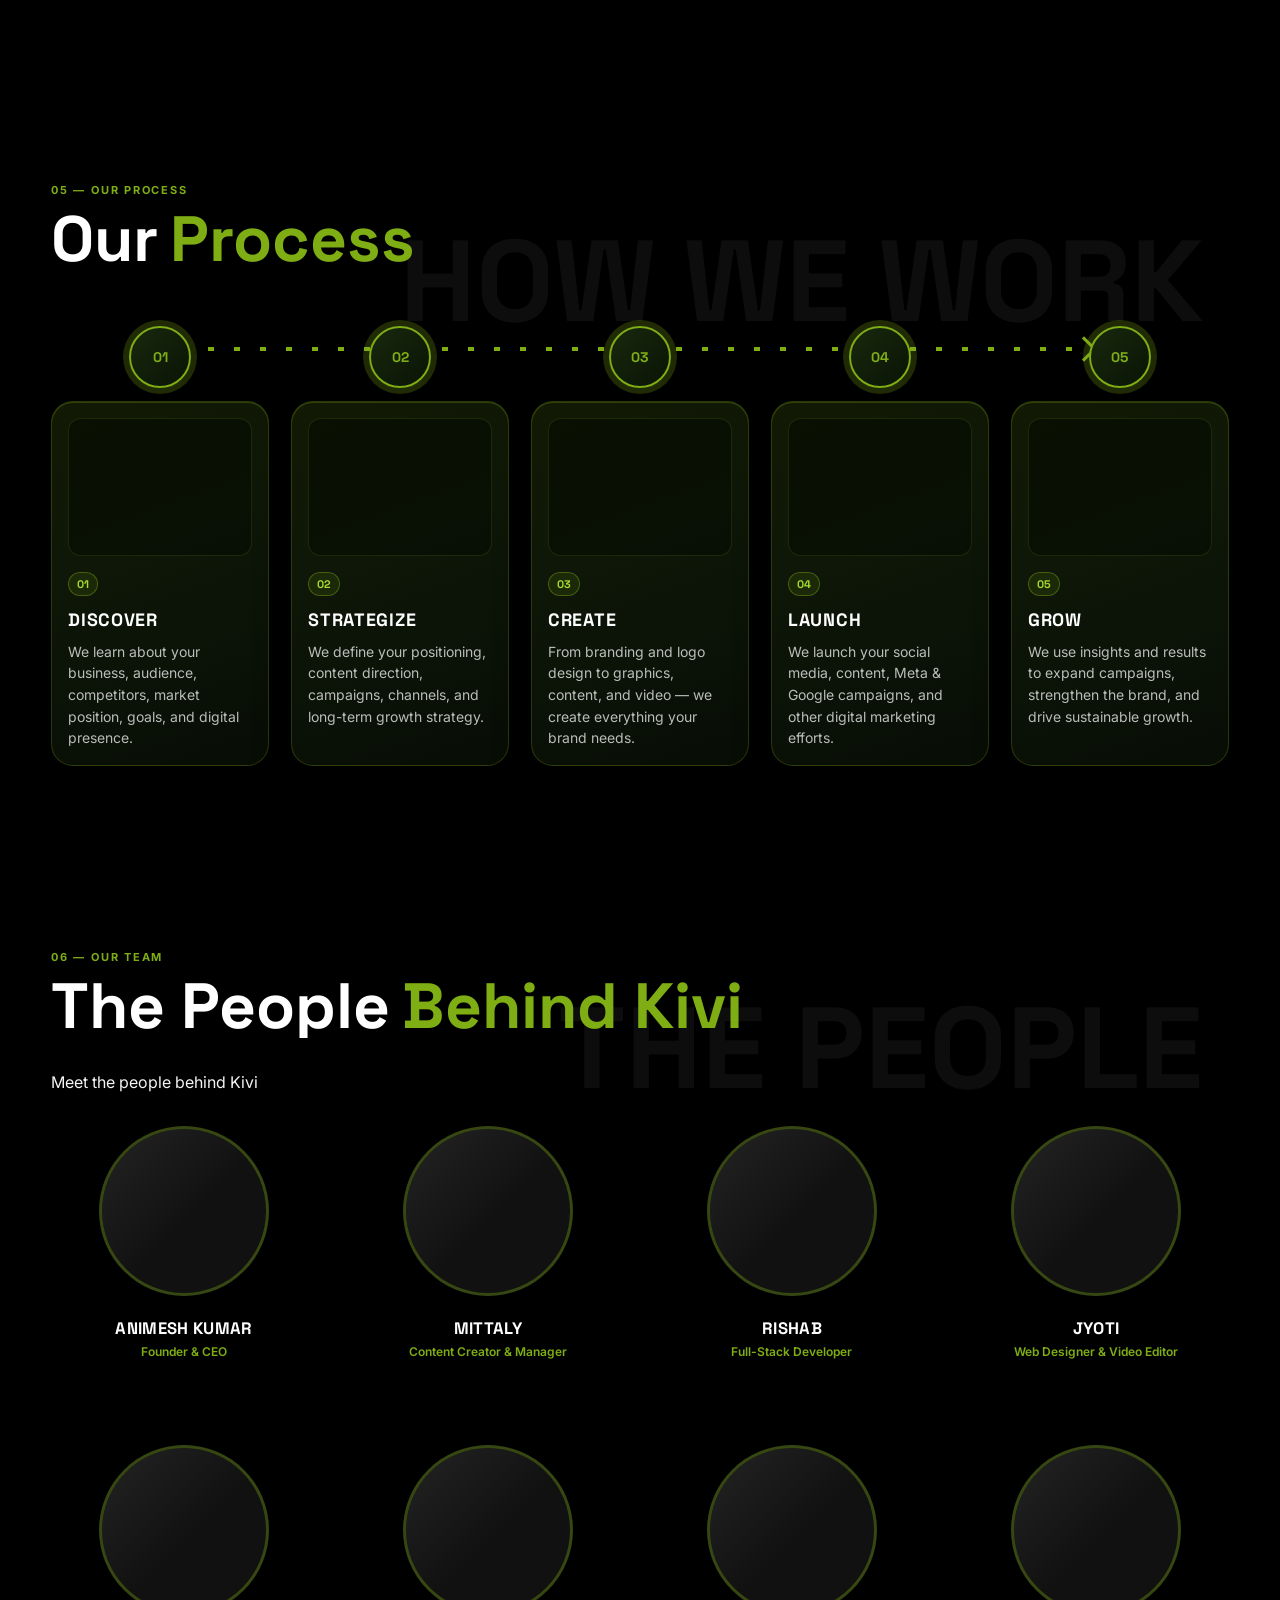
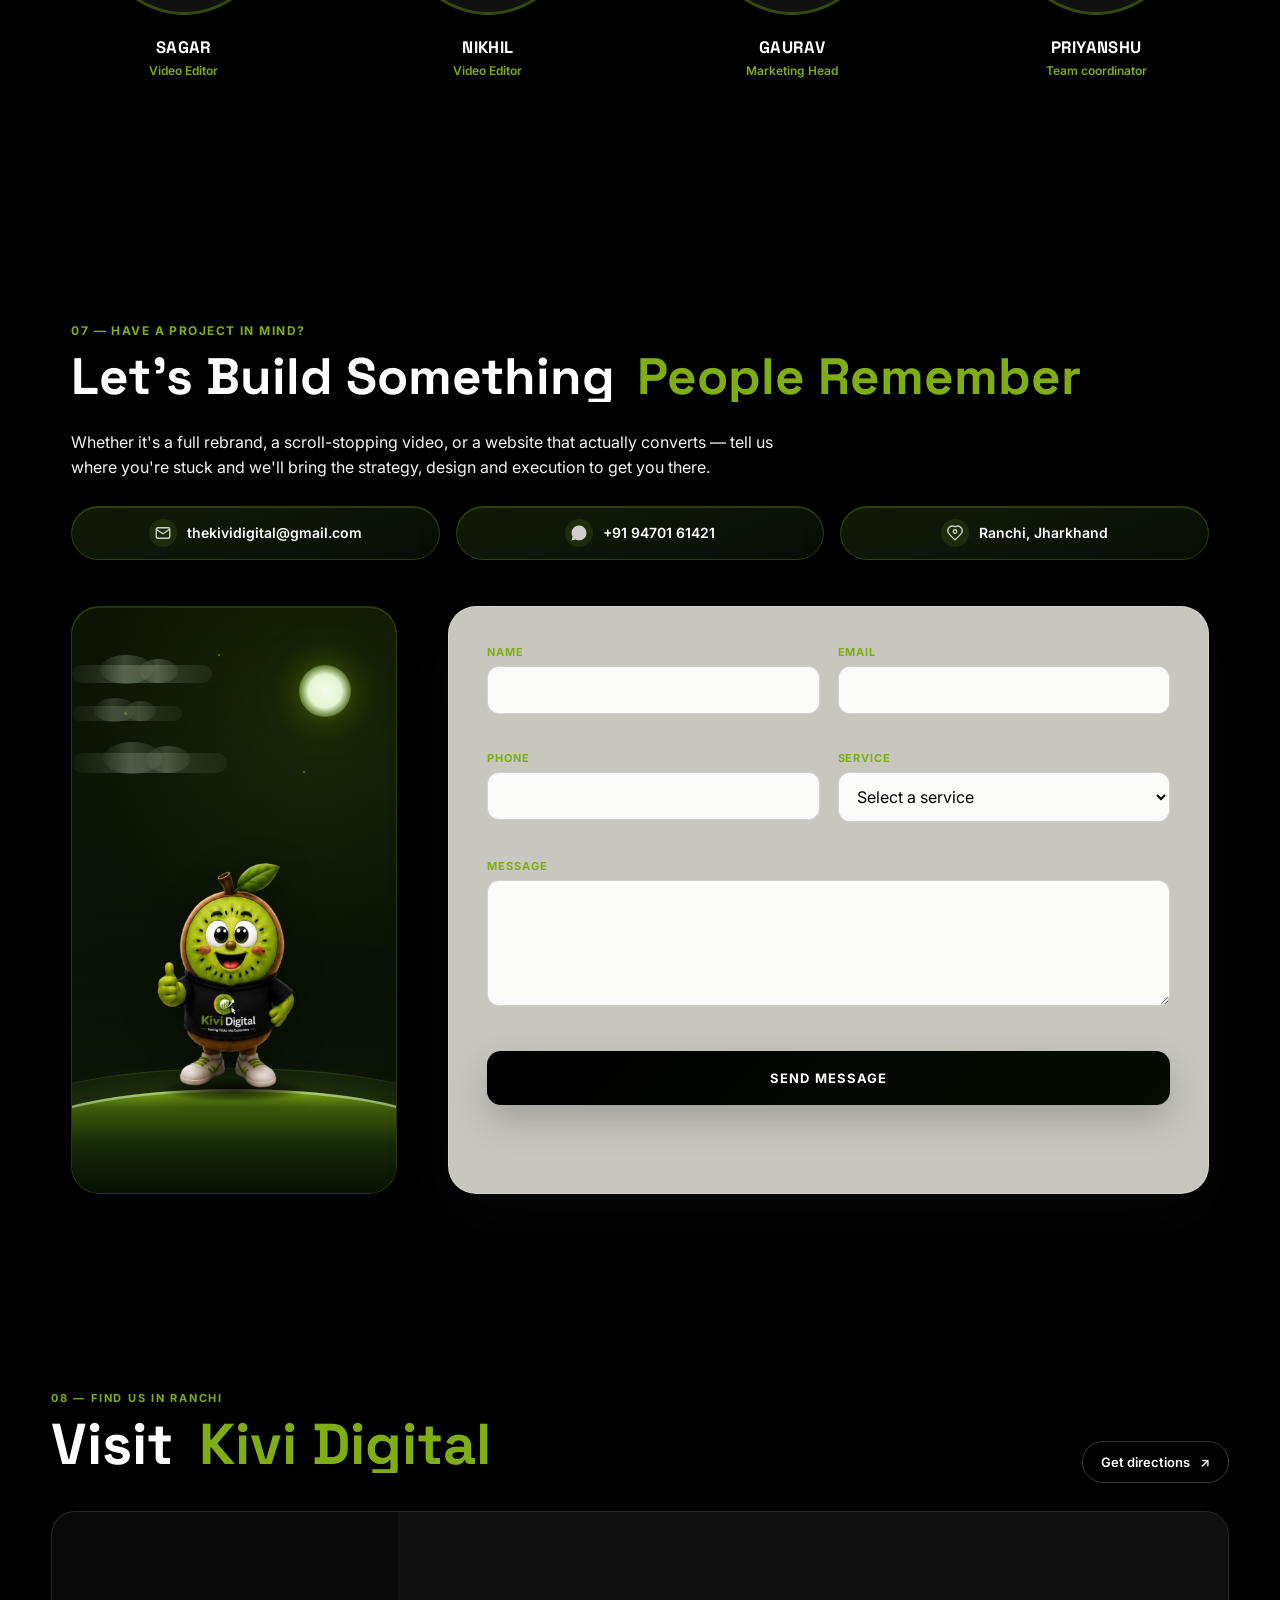
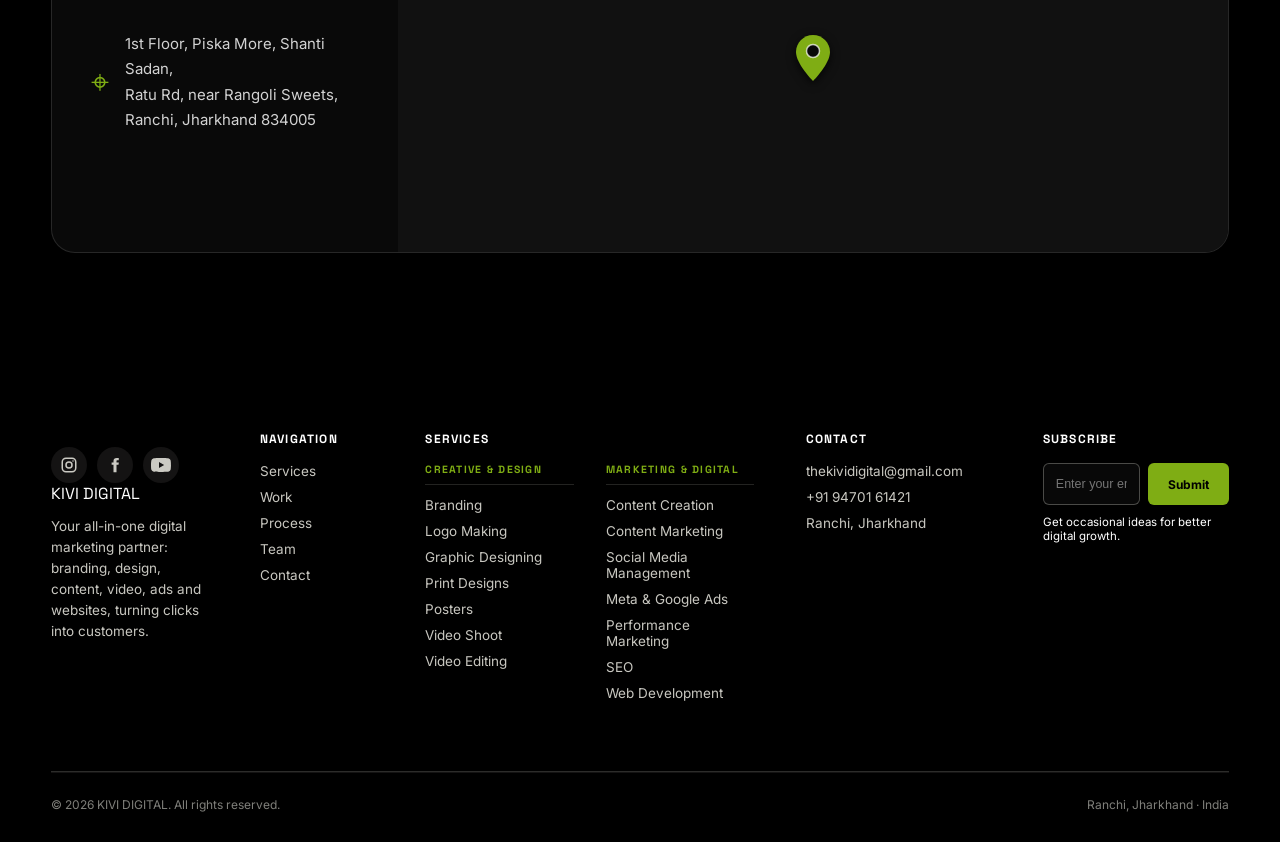
==== commit 1298d12b: "Remove about section from index.html for future redesign" ====
--- a/index.html
+++ b/index.html
@@ -438,7 +438,7 @@
       </section>
 
       <!-- ===================== ABOUT ===================== -->
-      <section id="about" class="section sec-about">
+      <!-- <section id="about" class="section sec-about">
         <span class="kv-star kv-star--sm" style="top:14%; right:6%;" aria-hidden="true"></span>
         <div class="wrap">
           <span class="ghost-heading" aria-hidden="true">WHO WE ARE</span>
@@ -458,7 +458,7 @@
             </div>
           </div>
         </div>
-      </section> 
+      </section>  -->
 
       <!-- ===================== TESTIMONIALS ===================== -->
       <section id="testimonials" class="section sec-testimonials">
